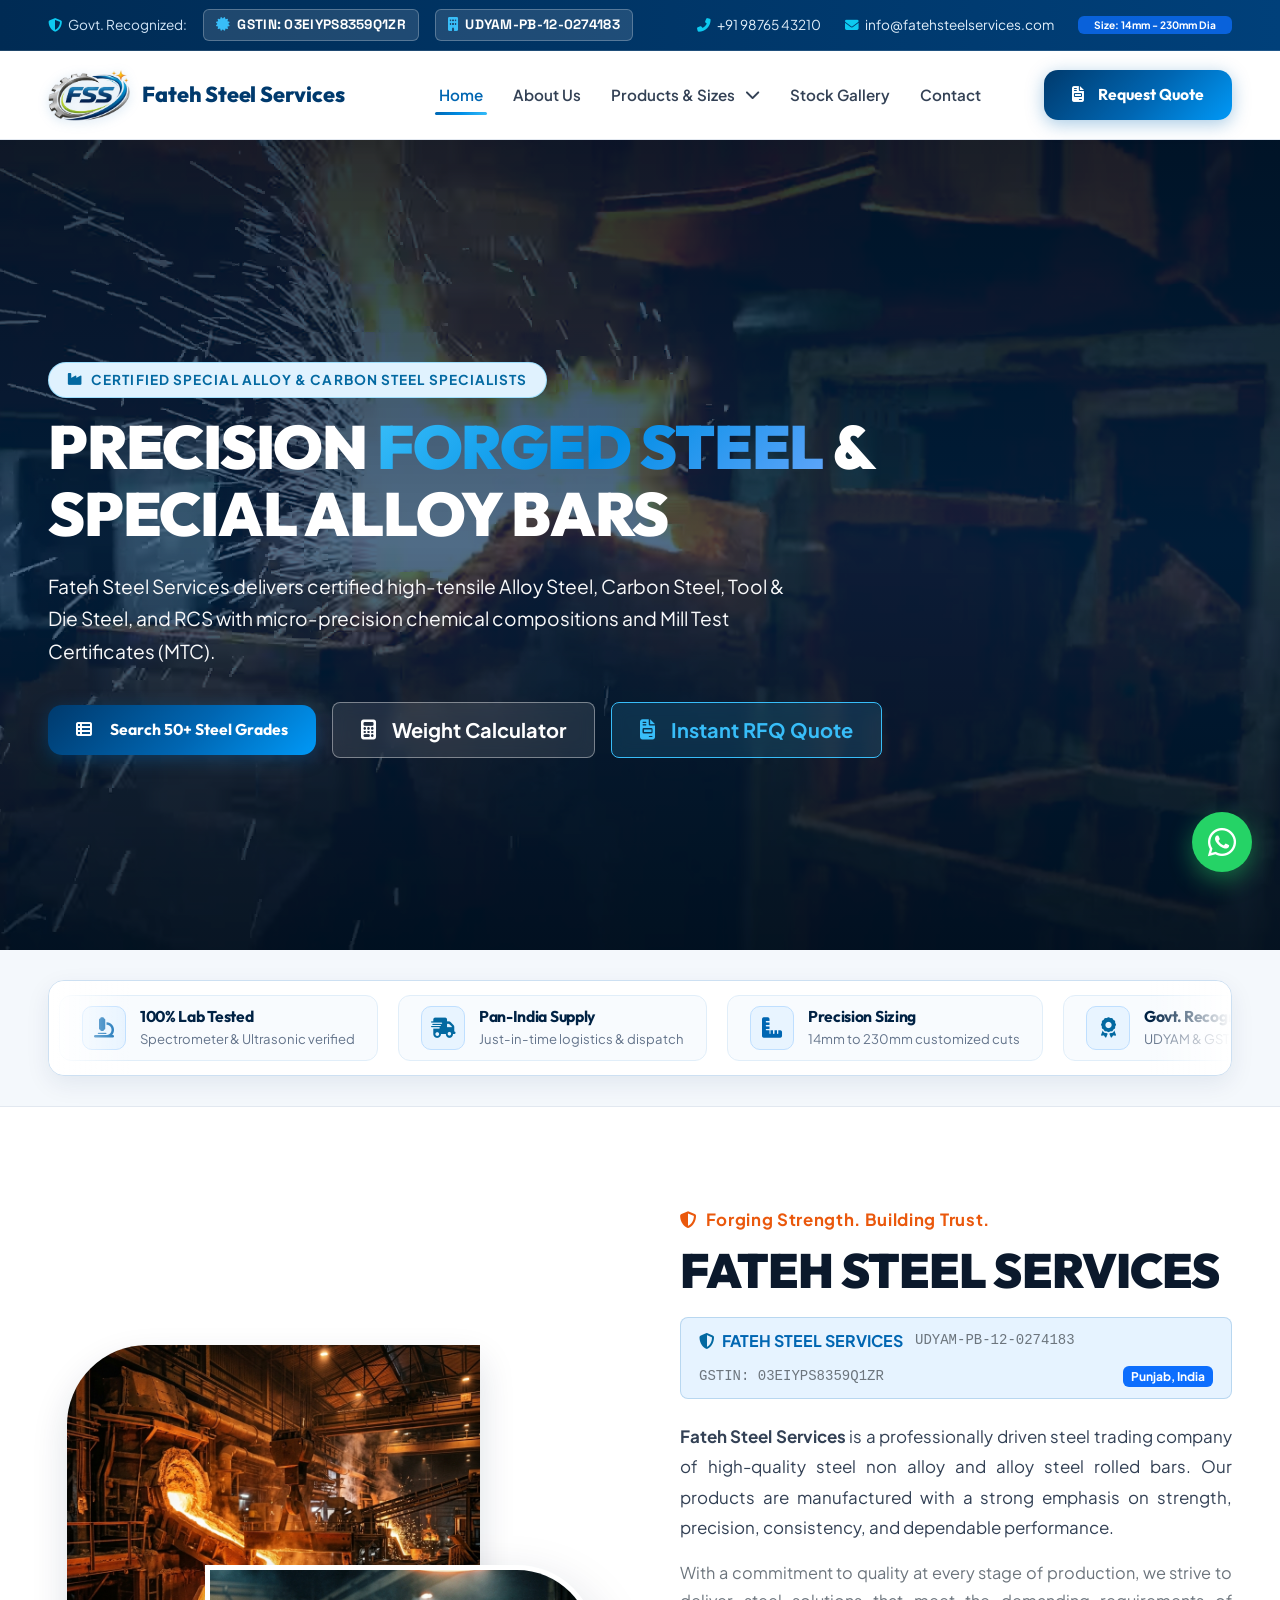
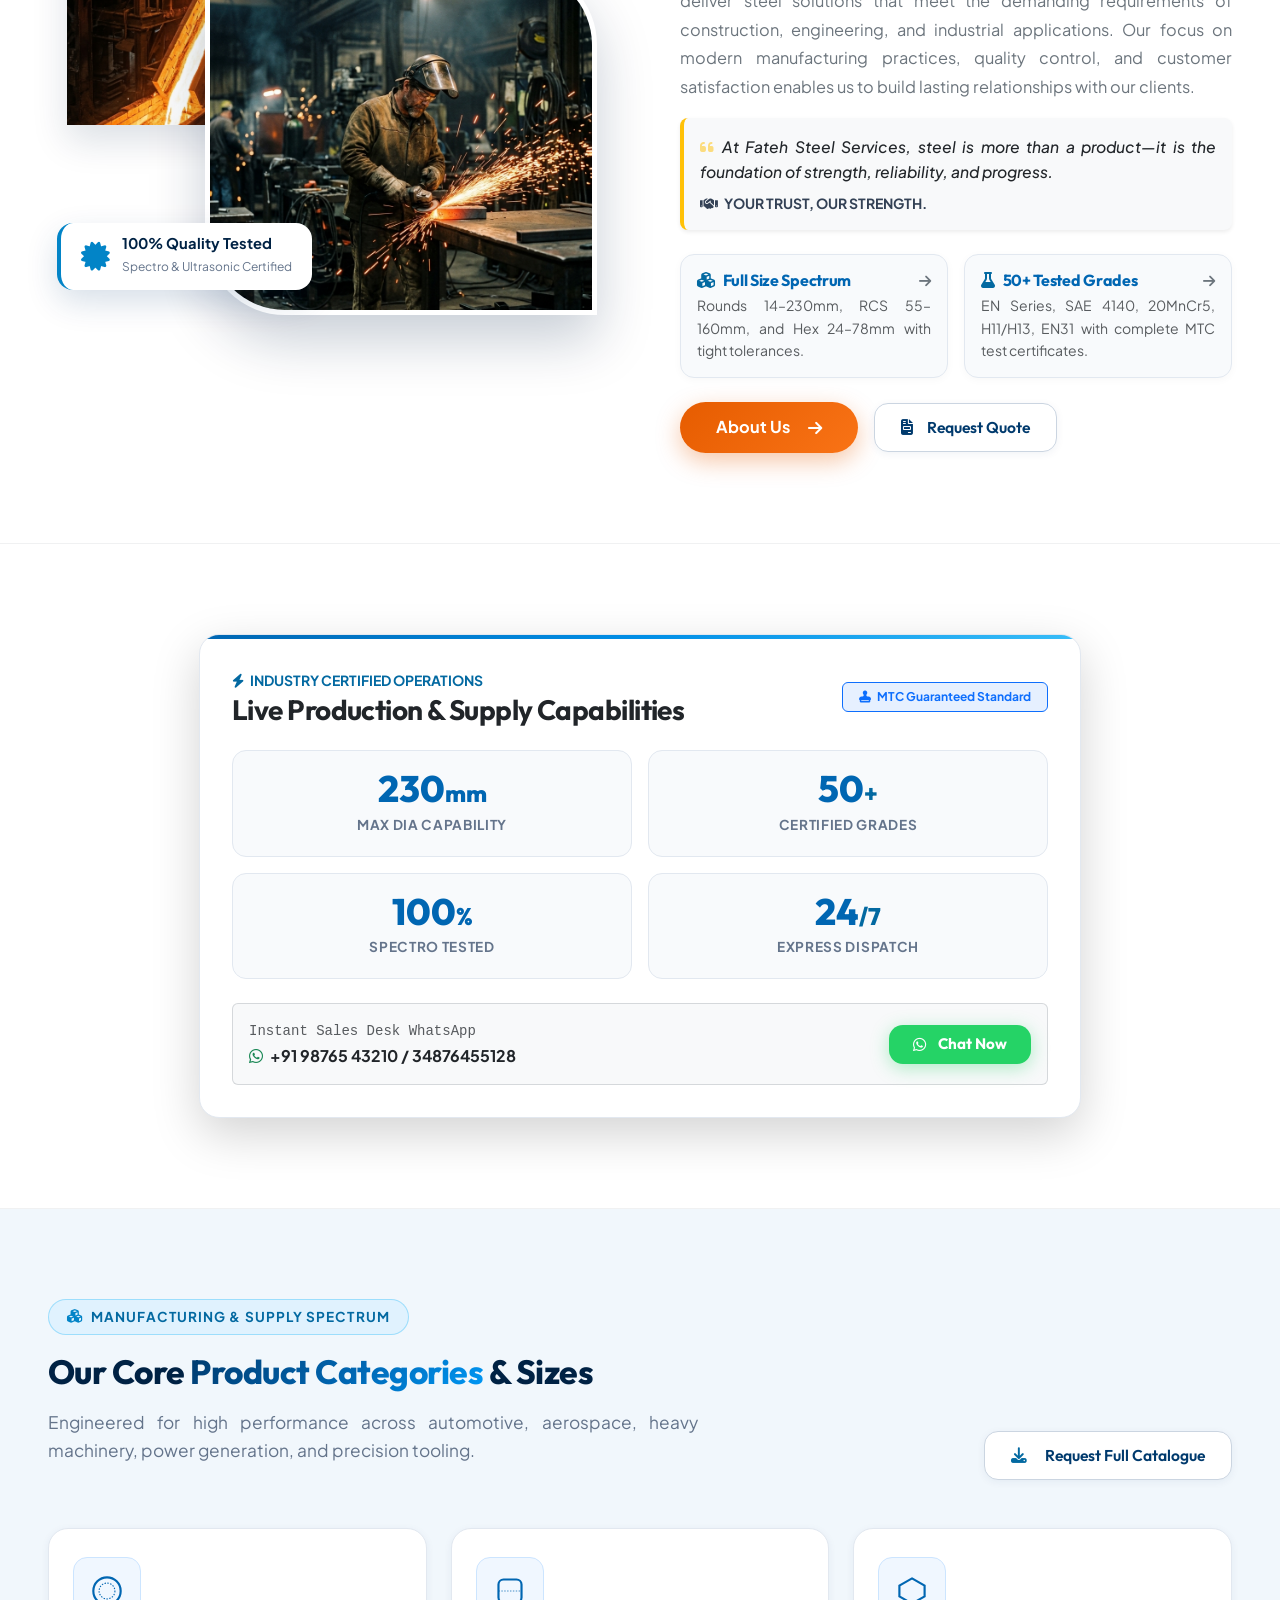
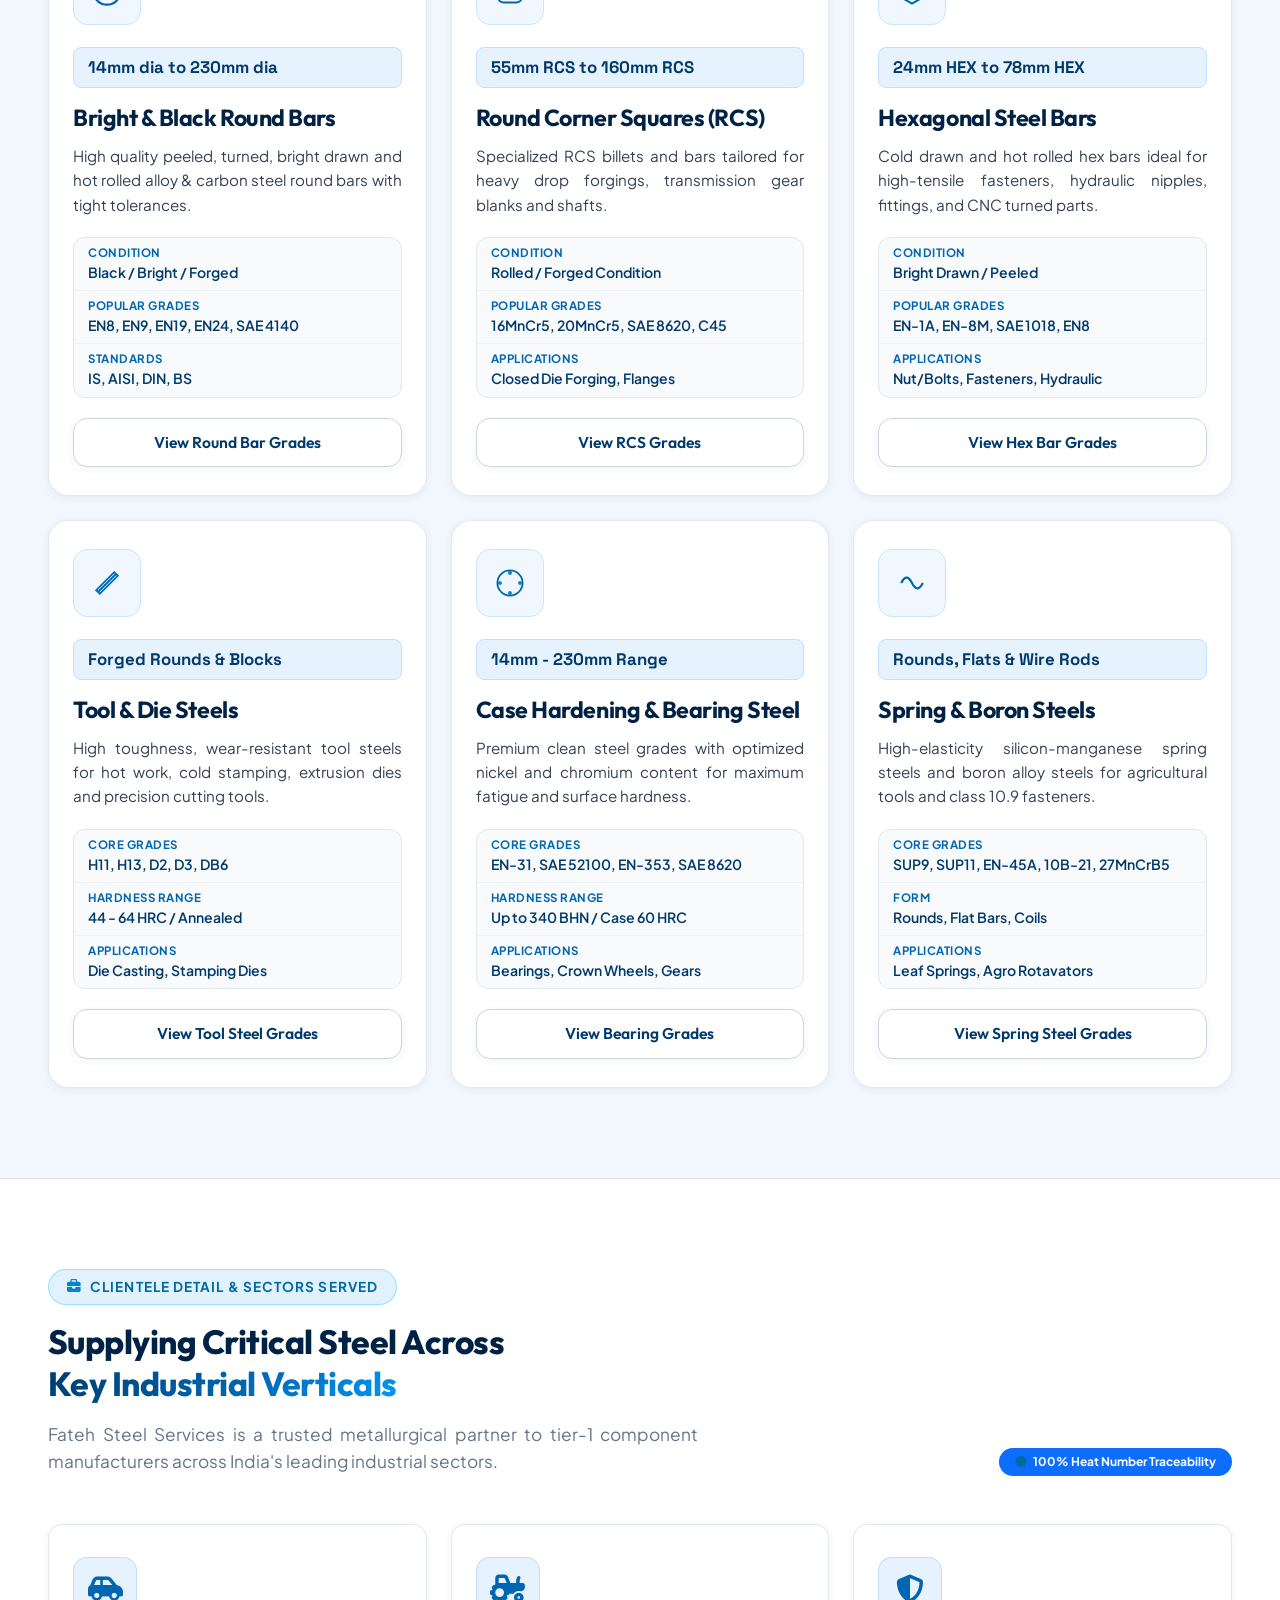
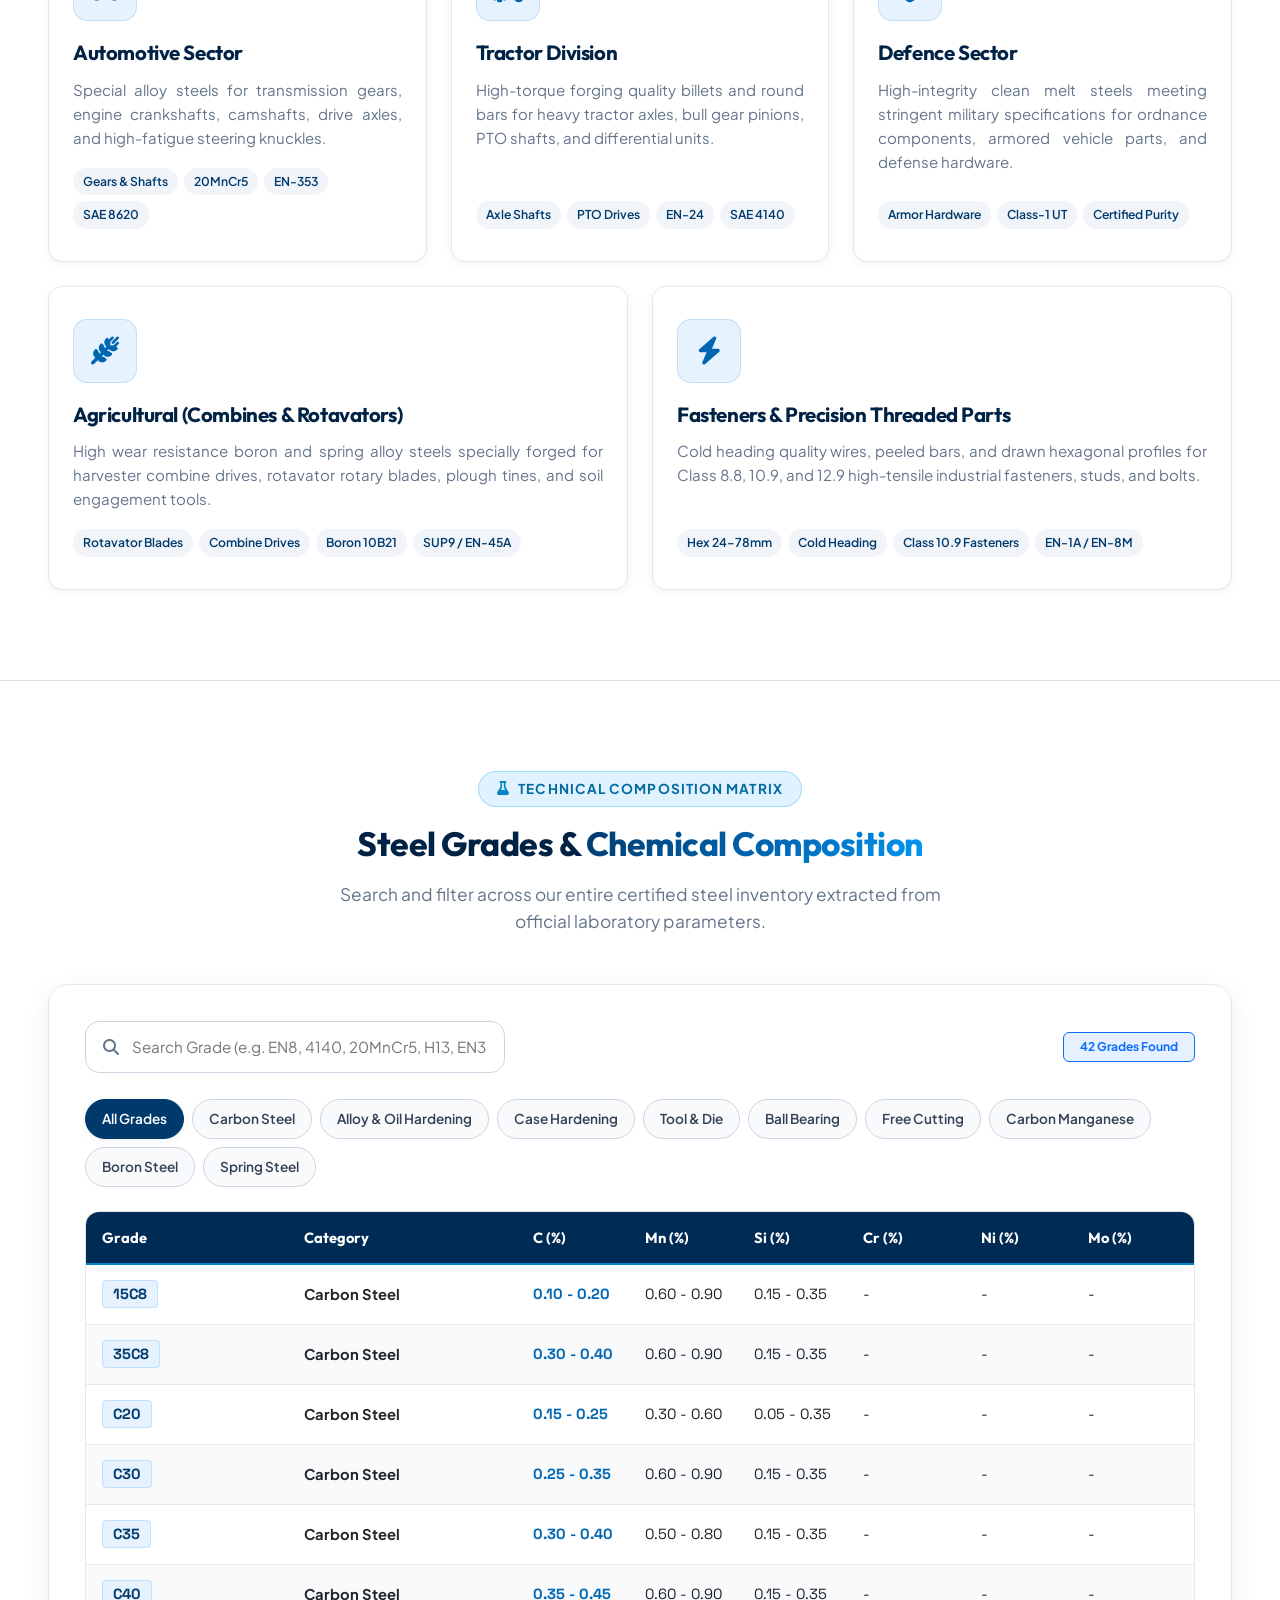
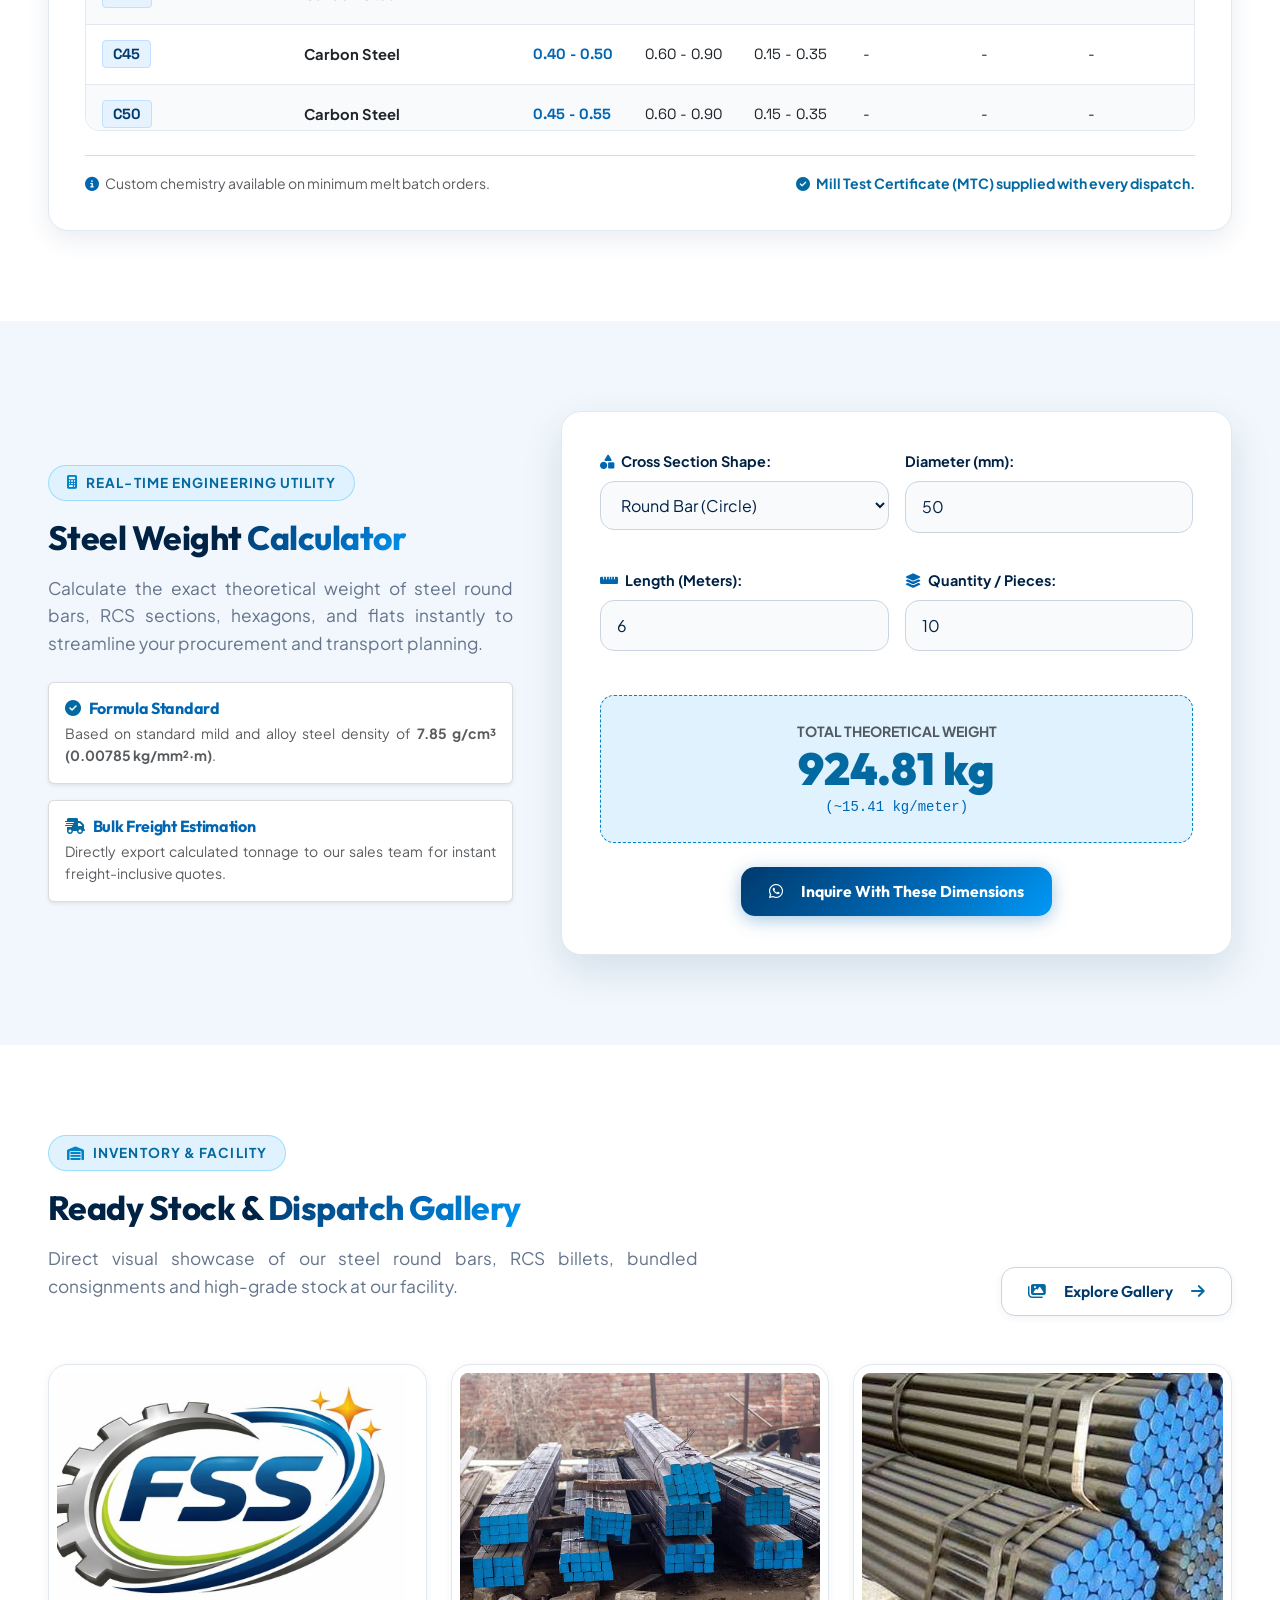
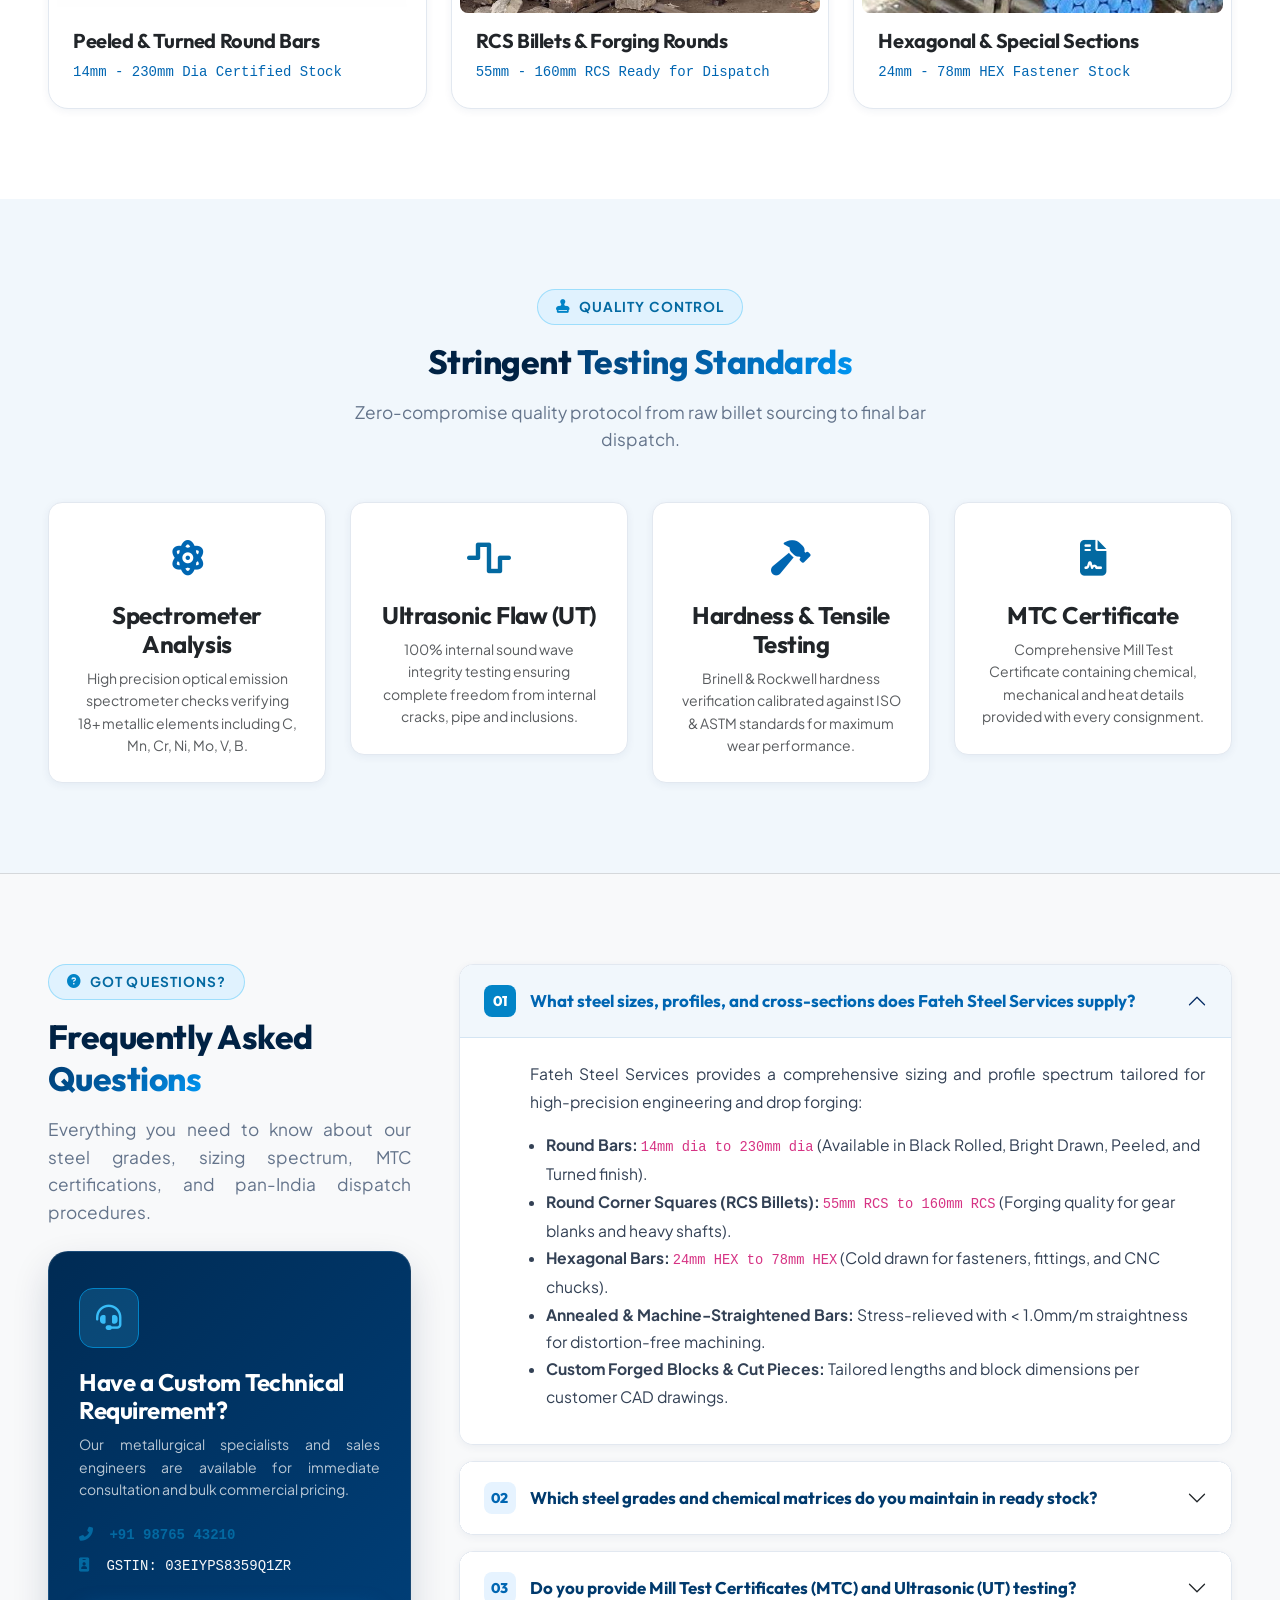
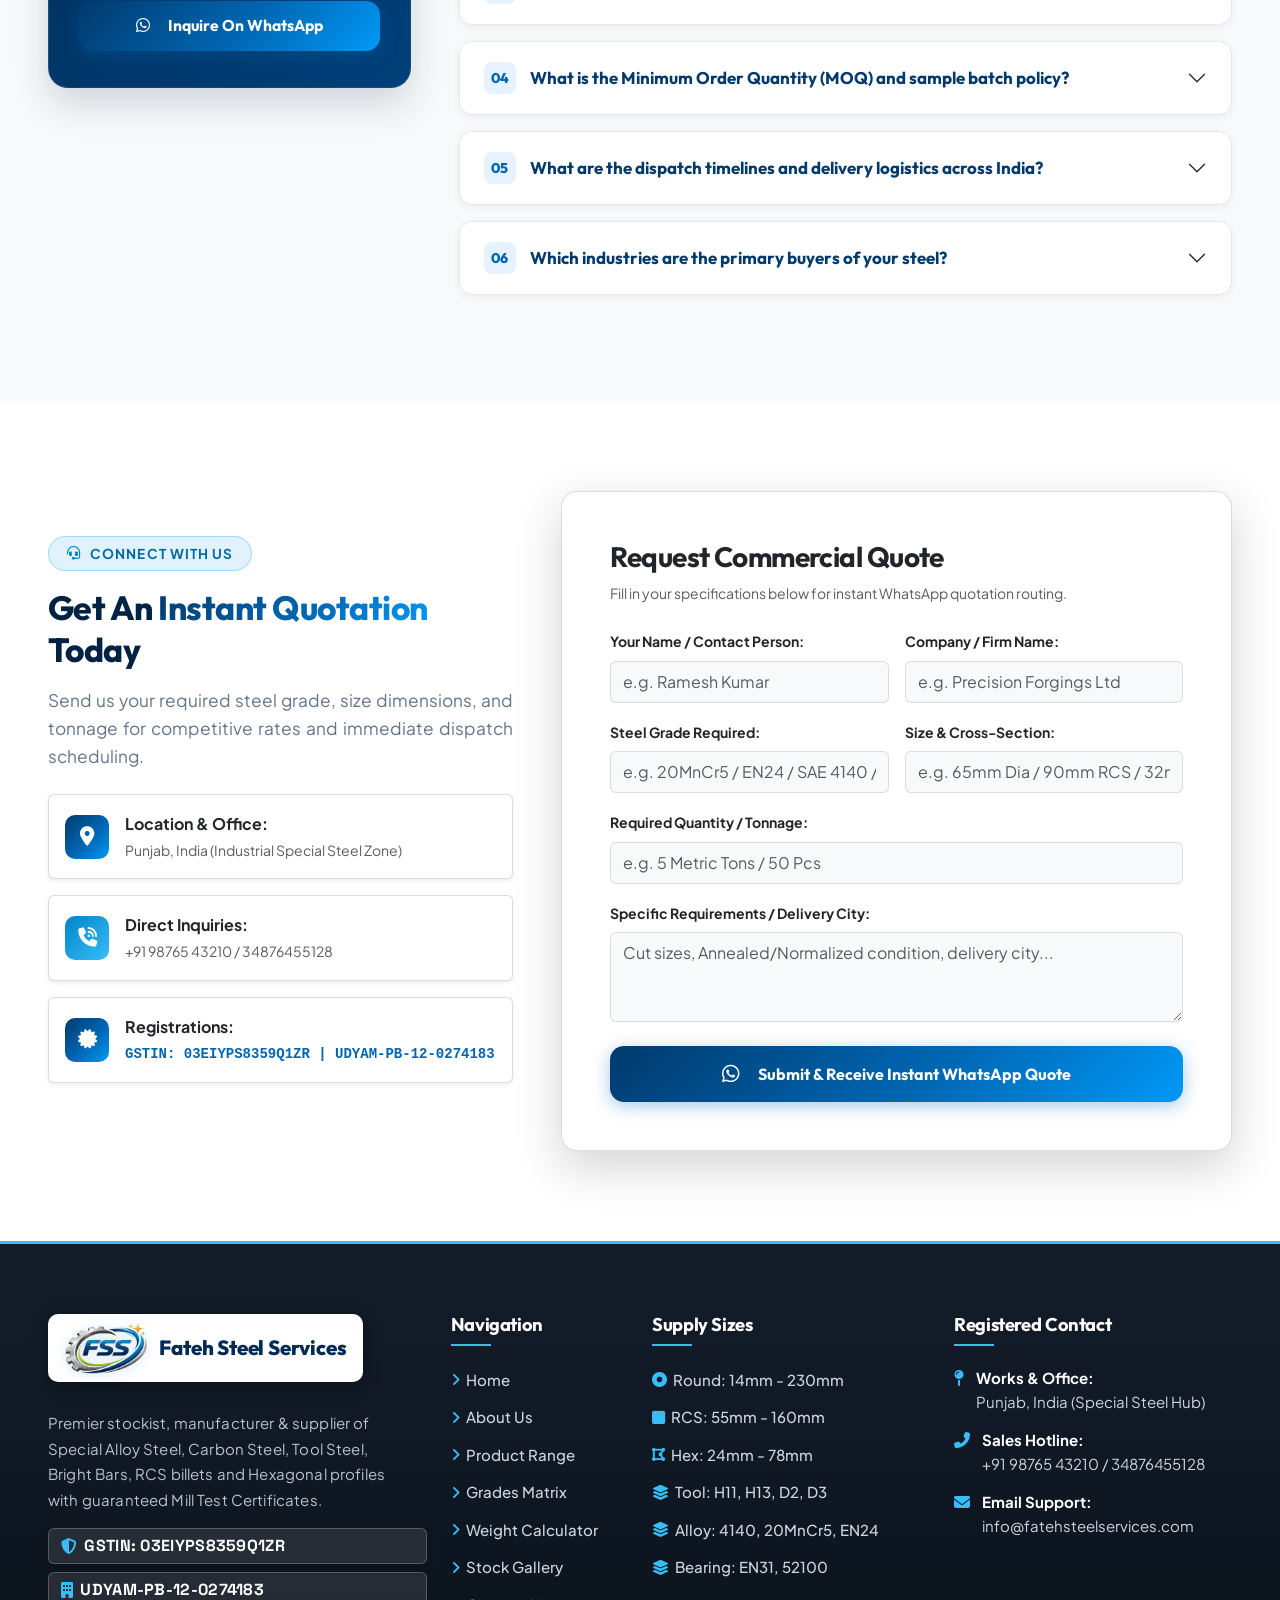
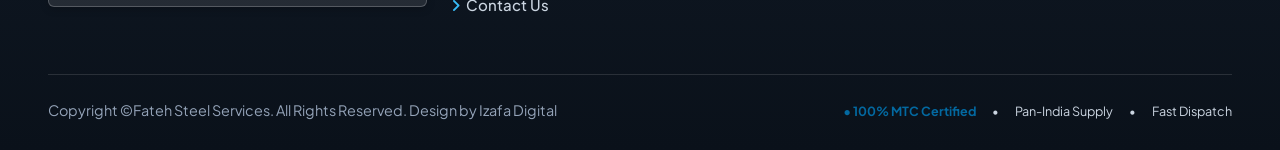
==== index.html @ ff051558 "Update banners with clean titles, lighten forged steel hero text, and convert green accents to sky b" ====
<!DOCTYPE html>
<html lang="en">
<head>
  <meta charset="UTF-8">
  <meta name="viewport" content="width=device-width, initial-scale=1.0">
  <title>FATEH STEEL SERVICES | Special Alloy, Carbon & Tool Steel Manufacturer & Supplier</title>
  <meta name="description" content="Fateh Steel Services - Premier supplier and manufacturer of Special Alloy Steel, Carbon Steel, Tool Steel, Bright Round Bars (14mm-230mm), RCS (55mm-160mm) and Hexagonal Bars (24mm-78mm). GST & Udyam Registered.">
  <meta name="keywords" content="Fateh Steel Services, Steel Round Bars, RCS Bars, Hexagonal Bars, SAE 4140, 20MnCr5, EN8, EN24, EN31, H13, D2, Special Alloy Steel Punjab">

  <!-- Favicon -->
  <link rel="icon" type="image/png" href="images/logo.png">

  <!-- Stylesheets -->
  <link rel="stylesheet" href="css/bootstrap.min.css">
  <link rel="stylesheet" href="css/animate.css">
  <link rel="stylesheet" href="css/magnific-popup.css">
  <link rel="stylesheet" href="css/swiper-bundle.min.css">
  
  <!-- FontAwesome Icons -->
  <link rel="stylesheet" href="https://cdnjs.cloudflare.com/ajax/libs/font-awesome/6.5.1/css/all.min.css">

  <!-- Master Design System -->
  <link rel="stylesheet" href="css/style.css">
</head>
<body>


  <!-- Top Announcement / Credentials Bar (FSS Branded Header) -->
  <div class="top-bar d-none d-md-block">
    <div class="container-fluid px-lg-5">
      <div class="d-flex justify-content-between align-items-center">
        <div class="d-flex align-items-center gap-3">
          <span><i class="fas fa-shield-alt text-info me-1"></i> Govt. Recognized:</span>
          <span class="top-bar-badge"><i class="fas fa-certificate"></i> GSTIN: 03EIYPS8359Q1ZR</span>
          <span class="top-bar-badge"><i class="fas fa-building"></i> UDYAM-PB-12-0274183</span>
        </div>
        <div class="d-flex align-items-center gap-4">
          <a href="tel:+919876543210"><i class="fas fa-phone-alt text-info me-1"></i> +91 98765 43210</a>
          <a href="mailto:info@fatehsteelservices.com"><i class="fas fa-envelope text-info me-1"></i> info@fatehsteelservices.com</a>
          <span class="badge bg-primary bg-opacity-75 text-white fw-bold px-3 py-1">Size: 14mm - 230mm Dia</span>
        </div>
      </div>
    </div>
  </div>

  <!-- Main Navigation Header with Submenu -->
  <header class="main-nav">
    <div class="container-fluid px-lg-5 py-3">
      <div class="d-flex align-items-center justify-content-between">
        
        <!-- Brand Logo with Official FSS Image -->
        <a href="index.html" class="navbar-brand-custom">
          <img src="images/logo.png" alt="Fateh Steel Services Logo" class="brand-logo-img">
          <div class="brand-text d-none d-sm-block">
            <h2 class="brand-title">Fateh Steel Services</h2>
          </div>
        </a>

        <!-- Desktop Navigation Links with Dropdown Sub-menu -->
        <nav class="d-none d-lg-block">
          <ul class="nav-links-custom">
            <li><a href="index.html" class="nav-link-item active">Home</a></li>
            <li><a href="about.html" class="nav-link-item">About Us</a></li>
            
            <!-- Products & Sizes Dropdown Sub-menu -->
            <li class="nav-dropdown">
              <a href="products.html" class="nav-link-item">
                Products & Sizes <i class="fas fa-chevron-down ms-1 fs-7"></i>
              </a>
              <div class="dropdown-menu-custom">
                <a href="products.html" class="dropdown-item-custom">
                  <i class="fas fa-cubes"></i> Core Products & Size Spectrum
                </a>
                <a href="grades.html" class="dropdown-item-custom">
                  <i class="fas fa-flask"></i> Steel Grades & Chemical Matrix
                </a>
                <a href="calculator.html" class="dropdown-item-custom">
                  <i class="fas fa-calculator"></i> Steel Weight Calculator
                </a>
                <a href="quality.html" class="dropdown-item-custom">
                  <i class="fas fa-stamp"></i> Quality & Lab Testing
                </a>
              </div>
            </li>

            <li><a href="gallery.html" class="nav-link-item">Stock Gallery</a></li>
            <li><a href="contact.html" class="nav-link-item">Contact</a></li>
          </ul>
        </nav>

        <!-- Right Header Action -->
        <div class="d-flex align-items-center gap-3">
          <button class="btn btn-molten d-none d-sm-inline-flex" data-bs-toggle="modal" data-bs-target="#rfqModal">
            <i class="fas fa-file-invoice me-1"></i> Request Quote
          </button>
          <button class="btn btn-outline-steel mobile-menu-toggle d-lg-none" type="button" data-bs-toggle="offcanvas" data-bs-target="#mobileMenu" aria-label="Toggle Navigation">
            <i class="fas fa-bars"></i>
          </button>
        </div>

      </div>
    </div>
  </header>

  <!-- Mobile Menu Offcanvas with Collapsible Submenu -->
  <div class="offcanvas offcanvas-end bg-white text-dark" tabindex="-1" id="mobileMenu">
    <div class="offcanvas-header border-bottom border-secondary border-opacity-25 py-3">
      <div class="d-flex align-items-center gap-2">
        <img src="images/logo.png" alt="FSS Logo" style="height: 42px;">
        <div>
          <h5 class="offcanvas-title text-gradient fw-bold mb-0">Fateh Steel Services</h5>
        </div>
      </div>
      <button type="button" class="btn-close" data-bs-dismiss="offcanvas" aria-label="Close"></button>
    </div>
    <div class="offcanvas-body p-3">
      <ul class="mobile-nav-list">
        <li>
          <a href="index.html" class="mobile-nav-link active">
            <i class="fas fa-home text-blue"></i> Home
          </a>
        </li>
        <li>
          <a href="about.html" class="mobile-nav-link">
            <i class="fas fa-info-circle text-blue"></i> About Us
          </a>
        </li>
        
        <!-- Interactive Collapsible Submenu -->
        <li class="mobile-submenu-box">
          <button type="button" class="mobile-submenu-toggle">
            <span class="d-flex align-items-center gap-2">
              <i class="fas fa-layer-group text-blue"></i> Products & Sizes
            </span>
            <i class="fas fa-chevron-down arrow-icon"></i>
          </button>
          <div class="mobile-submenu-items">
            <a href="products.html" class="mobile-sub-item">
              <i class="fas fa-cubes"></i> Core Products & Sizes
            </a>
            <a href="grades.html" class="mobile-sub-item">
              <i class="fas fa-flask"></i> Steel Grades & Chemical Matrix
            </a>
            <a href="calculator.html" class="mobile-sub-item">
              <i class="fas fa-calculator"></i> Steel Weight Calculator
            </a>
            <a href="quality.html" class="mobile-sub-item">
              <i class="fas fa-stamp"></i> Quality & Lab Testing
            </a>
          </div>
        </li>

        <li>
          <a href="gallery.html" class="mobile-nav-link">
            <i class="fas fa-warehouse text-blue"></i> Stock Gallery
          </a>
        </li>
        <li>
          <a href="contact.html" class="mobile-nav-link">
            <i class="fas fa-envelope text-blue"></i> Contact Us
          </a>
        </li>
      </ul>

      <div class="mt-4 pt-3 border-top border-secondary border-opacity-25">
        <p class="small text-muted mb-1 font-monospace">GSTIN: 03EIYPS8359Q1ZR</p>
        <p class="small text-muted mb-3 font-monospace">UDYAM-PB-12-0274183</p>
        <button class="btn btn-molten w-100" data-bs-toggle="modal" data-bs-target="#rfqModal" data-bs-dismiss="offcanvas">
          <i class="fas fa-file-invoice me-2"></i> Request Instant Quote
        </button>
        <div class="d-flex gap-2 mt-2">
          <a href="tel:+919876543210" class="btn btn-sm btn-outline-steel flex-grow-1 text-center">
            <i class="fas fa-phone-alt text-green me-1"></i> Call Us
          </a>
          <a href="https://wa.me/919876543210?text=Hello%20Fateh%20Steel%20Services" target="_blank" class="btn btn-sm btn-whatsapp flex-grow-1 text-center">
            <i class="fab fa-whatsapp me-1"></i> WhatsApp
          </a>
        </div>
      </div>
    </div>
  </div>

  <!-- Hero Section with Background Video Banner -->
  <section id="home" class="hero-section hero-video-section">
    <!-- Background Video Element -->
    <div class="hero-video-wrap">
      <video class="hero-video-bg" autoplay muted loop playsinline poster="images/page-banner-bg.jpg">
        <source src="videos/hero-steel-reel.webm" type="video/webm">
      </video>
      <div class="hero-video-overlay"></div>
    </div>

    <div class="container-fluid px-lg-5 position-relative" style="z-index: 3;">
      <div class="row align-items-center justify-content-start text-start">
        <div class="col-lg-10 col-xl-9 hero-content wow fadeIn" data-wow-duration="1s">
          
          <div class="section-tag mb-3">
            <i class="fas fa-industry text-green"></i> Certified Special Alloy & Carbon Steel Specialists
          </div>
          
          <h1 class="hero-title text-white">
            PRECISION <span class="text-gradient-light">FORGED STEEL</span> & SPECIAL ALLOY BARS
          </h1>
          
          <p class="hero-subtitle text-light ms-0" style="max-width: 760px;">
            Fateh Steel Services delivers certified high-tensile Alloy Steel, Carbon Steel, Tool & Die Steel, and RCS with micro-precision chemical compositions and Mill Test Certificates (MTC).
          </p>

          <div class="d-flex flex-wrap gap-3 justify-content-start align-items-center">
            <a href="grades.html" class="btn btn-molten btn-lg">
              <i class="fas fa-table-list me-2"></i> Search 50+ Steel Grades
            </a>
            <a href="calculator.html" class="btn btn-outline-steel-light btn-lg">
              <i class="fas fa-calculator me-2"></i> Weight Calculator
            </a>
            <button class="btn btn-outline-green btn-lg" data-bs-toggle="modal" data-bs-target="#rfqModal">
              <i class="fas fa-file-invoice me-2"></i> Instant RFQ Quote
            </button>
          </div>

        </div>
      </div>
    </div>
  </section>

  <!-- Capability Banner Ribbon (Infinite Scrolling Ticker) -->
  <section class="capability-ribbon-section">
    <div class="container-fluid px-lg-5">
      <div class="capability-ribbon capability-ribbon-box">
        <div class="ribbon-ticker">
          <div class="ribbon-track">
            
            <!-- Group 1 -->
            <div class="ribbon-group">
              <div class="ribbon-item">
                <div class="ribbon-icon"><i class="fas fa-microscope"></i></div>
                <div class="ribbon-info">
                  <h4>100% Lab Tested</h4>
                  <p>Spectrometer & Ultrasonic verified</p>
                </div>
              </div>
              <div class="ribbon-item">
                <div class="ribbon-icon"><i class="fas fa-truck-fast text-green"></i></div>
                <div class="ribbon-info">
                  <h4>Pan-India Supply</h4>
                  <p>Just-in-time logistics & dispatch</p>
                </div>
              </div>
              <div class="ribbon-item">
                <div class="ribbon-icon"><i class="fas fa-ruler-combined"></i></div>
                <div class="ribbon-info">
                  <h4>Precision Sizing</h4>
                  <p>14mm to 230mm customized cuts</p>
                </div>
              </div>
              <div class="ribbon-item">
                <div class="ribbon-icon"><i class="fas fa-award text-green"></i></div>
                <div class="ribbon-info">
                  <h4>Govt. Recognized</h4>
                  <p>UDYAM & GST Registered entity</p>
                </div>
              </div>
              <div class="ribbon-item">
                <div class="ribbon-icon"><i class="fas fa-certificate text-green"></i></div>
                <div class="ribbon-info">
                  <h4>100% MTC Certified</h4>
                  <p>Chemical & mechanical test compliance</p>
                </div>
              </div>
              <div class="ribbon-item">
                <div class="ribbon-icon"><i class="fas fa-cubes"></i></div>
                <div class="ribbon-info">
                  <h4>50+ Steel Grades</h4>
                  <p>Alloy, Carbon & Tool Steel matrix</p>
                </div>
              </div>
            </div>

            <!-- Group 2 (Exact Duplicate for Seamless Infinite Loop) -->
            <div class="ribbon-group" aria-hidden="true">
              <div class="ribbon-item">
                <div class="ribbon-icon"><i class="fas fa-microscope"></i></div>
                <div class="ribbon-info">
                  <h4>100% Lab Tested</h4>
                  <p>Spectrometer & Ultrasonic verified</p>
                </div>
              </div>
              <div class="ribbon-item">
                <div class="ribbon-icon"><i class="fas fa-truck-fast text-green"></i></div>
                <div class="ribbon-info">
                  <h4>Pan-India Supply</h4>
                  <p>Just-in-time logistics & dispatch</p>
                </div>
              </div>
              <div class="ribbon-item">
                <div class="ribbon-icon"><i class="fas fa-ruler-combined"></i></div>
                <div class="ribbon-info">
                  <h4>Precision Sizing</h4>
                  <p>14mm to 230mm customized cuts</p>
                </div>
              </div>
              <div class="ribbon-item">
                <div class="ribbon-icon"><i class="fas fa-award text-green"></i></div>
                <div class="ribbon-info">
                  <h4>Govt. Recognized</h4>
                  <p>UDYAM & GST Registered entity</p>
                </div>
              </div>
              <div class="ribbon-item">
                <div class="ribbon-icon"><i class="fas fa-certificate text-green"></i></div>
                <div class="ribbon-info">
                  <h4>100% MTC Certified</h4>
                  <p>Chemical & mechanical test compliance</p>
                </div>
              </div>
              <div class="ribbon-item">
                <div class="ribbon-icon"><i class="fas fa-cubes"></i></div>
                <div class="ribbon-info">
                  <h4>50+ Steel Grades</h4>
                  <p>Alloy, Carbon & Tool Steel matrix</p>
                </div>
              </div>
            </div>

          </div>
        </div>
      </div>
    </div>
  </section>

  <!-- About Introduction Section -->
  <section id="about" class="about-intro-section position-relative">
    <div class="container-fluid px-lg-5 position-relative" style="z-index: 2;">
      <div class="row g-5 align-items-center">
        
        <!-- Left Column: Overlapping Asymmetric Images Composition -->
        <div class="col-lg-6">
          <div class="about-images-composition wow fadeInLeft" data-wow-duration="1.2s">
            <!-- Top / Back Image: Molten Steel Flow -->
            <div class="about-img-card-top">
              <img src="images/about-intro-1.jpg" alt="Fateh Steel Molten Steel Foundry" loading="lazy">
            </div>
            
            <!-- Bottom / Front Overlapping Image: Steel Worker & Sparks -->
            <div class="about-img-card-bottom">
              <img src="images/about-intro-2.jpg" alt="Fateh Steel Precision Processing Worker" loading="lazy">
            </div>

            <!-- Floating Verification Pill -->
            <div class="about-floating-pill">
              <i class="fas fa-certificate"></i>
              <div class="about-floating-pill-text">
                <strong>100% Quality Tested</strong>
                <span>Spectro & Ultrasonic Certified</span>
              </div>
            </div>
          </div>
        </div>

        <!-- Right Column: Introduction Text & Credentials -->
        <div class="col-lg-6">
          <div class="ps-lg-3 wow fadeInRight" data-wow-duration="1.2s">
            <span class="about-tagline-orange">
              <i class="fas fa-shield-halved me-2"></i>Forging Strength. Building Trust.
            </span>
            
            <h2 class="about-heading-intro">Fateh Steel Services</h2>

            <!-- Official Credentials Strip -->
            <div class="about-credentials-strip">
              <span class="fw-bold text-blue"><i class="fas fa-shield-alt text-green me-1"></i> FATEH STEEL SERVICES</span>
              <span class="text-secondary small font-monospace">UDYAM-PB-12-0274183</span>
              <span class="text-secondary small font-monospace">GSTIN: 03EIYPS8359Q1ZR</span>
              <span class="badge bg-primary text-white ms-auto">Punjab, India</span>
            </div>

            <!-- Core Authentic Paragraphs -->
            <p class="about-intro-paragraph mb-3">
              <strong>Fateh Steel Services</strong> is a professionally driven steel trading company of high-quality steel non alloy and alloy steel rolled bars. Our products are manufactured with a strong emphasis on strength, precision, consistency, and dependable performance.
            </p>

            <p class="text-secondary mb-3" style="font-size: 1.02rem; line-height: 1.75;">
              With a commitment to quality at every stage of production, we strive to deliver steel solutions that meet the demanding requirements of construction, engineering, and industrial applications. Our focus on modern manufacturing practices, quality control, and customer satisfaction enables us to build lasting relationships with our clients.
            </p>

            <!-- Brand Philosophy & Tagline Callout -->
            <div class="p-3 mb-4 rounded-3 border-start border-4 border-warning bg-light shadow-sm">
              <p class="mb-2 text-dark fst-italic fw-medium" style="font-size: 0.98rem; line-height: 1.6;">
                <i class="fas fa-quote-left text-warning me-2 opacity-50"></i>At Fateh Steel Services, steel is more than a product—it is the foundation of strength, reliability, and progress.
              </p>
              <div class="text-orange fw-bold small text-uppercase tracking-wider">
                <i class="fas fa-handshake me-1"></i> Your Trust, Our Strength.
              </div>
            </div>

            <!-- Key Metric Highlights (Clickable Cards) -->
            <div class="row g-3 mb-4">
              <div class="col-sm-6">
                <a href="products.html" class="feature-link-card d-block p-3 h-100 text-decoration-none" title="Explore Products & Size Spectrum">
                  <div class="d-flex align-items-center justify-content-between mb-1">
                    <h6 class="text-blue mb-0 fw-bold"><i class="fas fa-cubes text-green me-2"></i>Full Size Spectrum</h6>
                    <i class="fas fa-arrow-right text-secondary small feature-link-arrow"></i>
                  </div>
                  <p class="text-muted small mb-0">Rounds 14–230mm, RCS 55–160mm, and Hex 24–78mm with tight tolerances.</p>
                </a>
              </div>
              <div class="col-sm-6">
                <a href="grades.html" class="feature-link-card d-block p-3 h-100 text-decoration-none" title="View Steel Grades & Chemical Matrix">
                  <div class="d-flex align-items-center justify-content-between mb-1">
                    <h6 class="text-blue mb-0 fw-bold"><i class="fas fa-flask text-green me-2"></i>50+ Tested Grades</h6>
                    <i class="fas fa-arrow-right text-secondary small feature-link-arrow"></i>
                  </div>
                  <p class="text-muted small mb-0">EN Series, SAE 4140, 20MnCr5, H11/H13, EN31 with complete MTC test certificates.</p>
                </a>
              </div>
            </div>

            <!-- Actions -->
            <div class="d-flex flex-wrap gap-3 align-items-center">
              <a href="about.html" class="btn btn-intro-orange">
                About Us <i class="fas fa-arrow-right ms-2"></i>
              </a>
              <button class="btn btn-outline-steel" data-bs-toggle="modal" data-bs-target="#rfqModal">
                <i class="fas fa-file-invoice me-1"></i> Request Quote
              </button>
            </div>

          </div>
        </div>

      </div>
    </div>
  </section>

  <!-- Live Production & Supply Capabilities Metrics Dashboard -->
  <section class="section-padding bg-surface border-top border-bottom border-secondary border-opacity-10">
    <div class="container-fluid px-lg-5">
      <div class="row justify-content-center">
        <div class="col-lg-10 col-xl-9 wow fadeInUp" data-wow-duration="1s">
          <div class="hero-visual-card shadow-lg">
            <div class="d-flex flex-wrap align-items-center justify-content-between gap-3 mb-4">
              <div>
                <span class="text-green small text-uppercase fw-bold"><i class="fas fa-bolt me-1"></i> Industry Certified Operations</span>
                <h3 class="text-dark mb-0 fw-bold">Live Production & Supply Capabilities</h3>
              </div>
              <span class="badge bg-primary bg-opacity-10 text-primary border border-primary px-3 py-2 fw-bold">
                <i class="fas fa-stamp me-1"></i> MTC Guaranteed Standard
              </span>
            </div>
            
            <div class="hero-stat-grid">
              <div class="hero-stat-box">
                <div class="hero-stat-num"><span class="counter">230</span><span class="fs-4 text-blue">mm</span></div>
                <div class="hero-stat-label">Max Dia Capability</div>
              </div>
              <div class="hero-stat-box">
                <div class="hero-stat-num"><span class="counter">50</span><span class="fs-4 text-green">+</span></div>
                <div class="hero-stat-label">Certified Grades</div>
              </div>
              <div class="hero-stat-box">
                <div class="hero-stat-num"><span class="counter">100</span><span class="fs-4 text-blue">%</span></div>
                <div class="hero-stat-label">Spectro Tested</div>
              </div>
              <div class="hero-stat-box">
                <div class="hero-stat-num"><span class="counter">24</span><span class="fs-4 text-green">/7</span></div>
                <div class="hero-stat-label">Express Dispatch</div>
              </div>
            </div>

            <div class="p-3 mt-4 rounded bg-light border border-secondary border-opacity-25 d-flex flex-wrap align-items-center justify-content-between gap-3">
              <div>
                <small class="text-muted d-block font-monospace">Instant Sales Desk WhatsApp</small>
                <strong class="text-dark fs-6"><i class="fab fa-whatsapp text-success me-1"></i> +91 98765 43210 / 34876455128</strong>
              </div>
              <a href="https://wa.me/919876543210?text=Hi%20Fateh%20Steel%20Services,%20I%20need%20a%20quotation%20for%20steel%20supplies" target="_blank" class="btn btn-whatsapp px-4 py-2">
                <i class="fab fa-whatsapp me-1"></i> Chat Now
              </a>
            </div>
          </div>
        </div>
      </div>
    </div>
  </section>

  <!-- Core Products & Size Capabilities Section -->
  <section id="products" class="section-padding bg-alt">
    <div class="container-fluid px-lg-5">
      
      <div class="row justify-content-between align-items-end mb-5">
        <div class="col-lg-7">
          <div class="section-tag">
            <i class="fas fa-cubes"></i> Manufacturing & Supply Spectrum
          </div>
          <h2 class="section-title">
            Our Core <span class="text-gradient">Product Categories</span> & Sizes
          </h2>
          <p class="section-desc">
            Engineered for high performance across automotive, aerospace, heavy machinery, power generation, and precision tooling.
          </p>
        </div>
        <div class="col-lg-4 text-lg-end mt-3 mt-lg-0">
          <button class="btn btn-outline-steel" data-bs-toggle="modal" data-bs-target="#rfqModal">
            <i class="fas fa-download me-2 text-green"></i> Request Full Catalogue
          </button>
        </div>
      </div>

      <div class="row g-4">
        
        <!-- Product 1: Round Bars -->
        <div class="col-lg-4 col-md-6 wow fadeInUp" data-wow-delay="0.1s">
          <div class="product-card">
            <div class="product-shape-icon">
              <!-- Round Shape SVG -->
              <svg viewBox="0 0 100 100">
                <circle cx="50" cy="50" r="38" stroke-width="6"/>
                <circle cx="50" cy="50" r="22" stroke-dasharray="4,4" stroke-width="3"/>
              </svg>
            </div>
            <div class="product-size-badge">14mm dia to 230mm dia</div>
            <h3>Bright & Black Round Bars</h3>
            <p>High quality peeled, turned, bright drawn and hot rolled alloy & carbon steel round bars with tight tolerances.</p>
            <ul class="product-spec-list">
              <li><span>Condition</span> <span>Black / Bright / Forged</span></li>
              <li><span>Popular Grades</span> <span>EN8, EN9, EN19, EN24, SAE 4140</span></li>
              <li><span>Standards</span> <span>IS, AISI, DIN, BS</span></li>
            </ul>
            <a href="#grades" class="btn btn-sm btn-outline-steel w-100">View Round Bar Grades</a>
          </div>
        </div>

        <!-- Product 2: Round Corner Squares (RCS) -->
        <div class="col-lg-4 col-md-6 wow fadeInUp" data-wow-delay="0.2s">
          <div class="product-card">
            <div class="product-shape-icon">
              <!-- RCS Shape SVG -->
              <svg viewBox="0 0 100 100">
                <rect x="18" y="18" width="64" height="64" rx="14" ry="14" stroke-width="6"/>
                <line x1="18" y1="50" x2="82" y2="50" stroke-dasharray="4,4" stroke-width="2"/>
              </svg>
            </div>
            <div class="product-size-badge">55mm RCS to 160mm RCS</div>
            <h3>Round Corner Squares (RCS)</h3>
            <p>Specialized RCS billets and bars tailored for heavy drop forgings, transmission gear blanks and shafts.</p>
            <ul class="product-spec-list">
              <li><span>Condition</span> <span>Rolled / Forged Condition</span></li>
              <li><span>Popular Grades</span> <span>16MnCr5, 20MnCr5, SAE 8620, C45</span></li>
              <li><span>Applications</span> <span>Closed Die Forging, Flanges</span></li>
            </ul>
            <a href="#grades" class="btn btn-sm btn-outline-steel w-100">View RCS Grades</a>
          </div>
        </div>

        <!-- Product 3: Hexagonal Bars -->
        <div class="col-lg-4 col-md-6 wow fadeInUp" data-wow-delay="0.3s">
          <div class="product-card">
            <div class="product-shape-icon">
              <!-- Hexagon Shape SVG -->
              <svg viewBox="0 0 100 100">
                <polygon points="50,15 85,35 85,65 50,85 15,65 15,35" stroke-width="6"/>
              </svg>
            </div>
            <div class="product-size-badge">24mm HEX to 78mm HEX</div>
            <h3>Hexagonal Steel Bars</h3>
            <p>Cold drawn and hot rolled hex bars ideal for high-tensile fasteners, hydraulic nipples, fittings, and CNC turned parts.</p>
            <ul class="product-spec-list">
              <li><span>Condition</span> <span>Bright Drawn / Peeled</span></li>
              <li><span>Popular Grades</span> <span>EN-1A, EN-8M, SAE 1018, EN8</span></li>
              <li><span>Applications</span> <span>Nut/Bolts, Fasteners, Hydraulic</span></li>
            </ul>
            <a href="#grades" class="btn btn-sm btn-outline-steel w-100">View Hex Bar Grades</a>
          </div>
        </div>

        <!-- Product 4: Tool & Die Steels -->
        <div class="col-lg-4 col-md-6 wow fadeInUp" data-wow-delay="0.4s">
          <div class="product-card">
            <div class="product-shape-icon">
              <!-- Tool Steel Icon -->
              <svg viewBox="0 0 100 100">
                <path d="M25 75 L75 25 M70 20 L80 30 L30 80 L20 70 Z" stroke-width="5"/>
              </svg>
            </div>
            <div class="product-size-badge">Forged Rounds & Blocks</div>
            <h3>Tool & Die Steels</h3>
            <p>High toughness, wear-resistant tool steels for hot work, cold stamping, extrusion dies and precision cutting tools.</p>
            <ul class="product-spec-list">
              <li><span>Core Grades</span> <span>H11, H13, D2, D3, DB6</span></li>
              <li><span>Hardness Range</span> <span>44 - 64 HRC / Annealed</span></li>
              <li><span>Applications</span> <span>Die Casting, Stamping Dies</span></li>
            </ul>
            <a href="#grades" class="btn btn-sm btn-outline-steel w-100">View Tool Steel Grades</a>
          </div>
        </div>

        <!-- Product 5: Case Hardening & Bearing Steels -->
        <div class="col-lg-4 col-md-6 wow fadeInUp" data-wow-delay="0.5s">
          <div class="product-card">
            <div class="product-shape-icon">
              <!-- Bearing Icon -->
              <svg viewBox="0 0 100 100">
                <circle cx="50" cy="50" r="35" stroke-width="5"/>
                <circle cx="50" cy="18" stroke-width="4"/>
                <circle cx="50" cy="22" r="5" fill="var(--fss-green)"/>
                <circle cx="50" cy="78" r="5" fill="var(--fss-green)"/>
                <circle cx="22" cy="50" r="5" fill="var(--fss-green)"/>
                <circle cx="78" cy="50" r="5" fill="var(--fss-green)"/>
              </svg>
            </div>
            <div class="product-size-badge">14mm - 230mm Range</div>
            <h3>Case Hardening & Bearing Steel</h3>
            <p>Premium clean steel grades with optimized nickel and chromium content for maximum fatigue and surface hardness.</p>
            <ul class="product-spec-list">
              <li><span>Core Grades</span> <span>EN-31, SAE 52100, EN-353, SAE 8620</span></li>
              <li><span>Hardness Range</span> <span>Up to 340 BHN / Case 60 HRC</span></li>
              <li><span>Applications</span> <span>Bearings, Crown Wheels, Gears</span></li>
            </ul>
            <a href="#grades" class="btn btn-sm btn-outline-steel w-100">View Bearing Grades</a>
          </div>
        </div>

        <!-- Product 6: Spring & Boron Steels -->
        <div class="col-lg-4 col-md-6 wow fadeInUp" data-wow-delay="0.6s">
          <div class="product-card">
            <div class="product-shape-icon">
              <!-- Spring Wave Icon -->
              <svg viewBox="0 0 100 100">
                <path d="M20 50 Q 35 20, 50 50 T 80 50" stroke-width="6"/>
              </svg>
            </div>
            <div class="product-size-badge">Rounds, Flats & Wire Rods</div>
            <h3>Spring & Boron Steels</h3>
            <p>High-elasticity silicon-manganese spring steels and boron alloy steels for agricultural tools and class 10.9 fasteners.</p>
            <ul class="product-spec-list">
              <li><span>Core Grades</span> <span>SUP9, SUP11, EN-45A, 10B-21, 27MnCrB5</span></li>
              <li><span>Form</span> <span>Rounds, Flat Bars, Coils</span></li>
              <li><span>Applications</span> <span>Leaf Springs, Agro Rotavators</span></li>
            </ul>
            <a href="#grades" class="btn btn-sm btn-outline-steel w-100">View Spring Steel Grades</a>
          </div>
        </div>

      </div>

    </div>
  </section>

  <!-- Clientele Detail & Key Industry Verticals Section -->
  <section id="industries" class="section-padding bg-surface border-top border-bottom border-secondary border-opacity-25">
    <div class="container-fluid px-lg-5">
      
      <div class="row justify-content-between align-items-end mb-5">
        <div class="col-lg-7">
          <div class="section-tag">
            <i class="fas fa-briefcase"></i> Clientele Detail & Sectors Served
          </div>
          <h2 class="section-title">
            Supplying Critical Steel Across <span class="text-gradient">Key Industrial Verticals</span>
          </h2>
          <p class="section-desc mb-0">
            Fateh Steel Services is a trusted metallurgical partner to tier-1 component manufacturers across India's leading industrial sectors.
          </p>
        </div>
        <div class="col-lg-5 text-lg-end mt-3 mt-lg-0">
          <span class="badge bg-primary text-white p-2 px-3 fw-bold rounded-pill">
            <i class="fas fa-certificate text-green me-1"></i> 100% Heat Number Traceability
          </span>
        </div>
      </div>

      <!-- 5 Core Sectors Grid -->
      <div class="row g-4">
        
        <!-- Sector 1: Automotive -->
        <div class="col-lg-4 col-md-6 wow fadeInUp" data-wow-delay="0.1s">
          <div class="industry-card">
            <div class="industry-icon-box">
              <i class="fas fa-car-side"></i>
            </div>
            <h4>Automotive Sector</h4>
            <p>Special alloy steels for transmission gears, engine crankshafts, camshafts, drive axles, and high-fatigue steering knuckles.</p>
            <div class="industry-tags">
              <span>Gears & Shafts</span>
              <span>20MnCr5</span>
              <span>EN-353</span>
              <span>SAE 8620</span>
            </div>
          </div>
        </div>

        <!-- Sector 2: Tractor Division -->
        <div class="col-lg-4 col-md-6 wow fadeInUp" data-wow-delay="0.2s">
          <div class="industry-card">
            <div class="industry-icon-box">
              <i class="fas fa-tractor"></i>
            </div>
            <h4>Tractor Division</h4>
            <p>High-torque forging quality billets and round bars for heavy tractor axles, bull gear pinions, PTO shafts, and differential units.</p>
            <div class="industry-tags">
              <span>Axle Shafts</span>
              <span>PTO Drives</span>
              <span>EN-24</span>
              <span>SAE 4140</span>
            </div>
          </div>
        </div>

        <!-- Sector 3: Defence Sector -->
        <div class="col-lg-4 col-md-6 wow fadeInUp" data-wow-delay="0.3s">
          <div class="industry-card">
            <div class="industry-icon-box">
              <i class="fas fa-shield-halved"></i>
            </div>
            <h4>Defence Sector</h4>
            <p>High-integrity clean melt steels meeting stringent military specifications for ordnance components, armored vehicle parts, and defense hardware.</p>
            <div class="industry-tags">
              <span>Armor Hardware</span>
              <span>Class-1 UT</span>
              <span>Certified Purity</span>
            </div>
          </div>
        </div>

        <!-- Sector 4: Agricultural Combines & Rotavators -->
        <div class="col-lg-6 col-md-6 wow fadeInUp" data-wow-delay="0.4s">
          <div class="industry-card">
            <div class="industry-icon-box">
              <i class="fas fa-wheat-awn"></i>
            </div>
            <h4>Agricultural (Combines & Rotavators)</h4>
            <p>High wear resistance boron and spring alloy steels specially forged for harvester combine drives, rotavator rotary blades, plough tines, and soil engagement tools.</p>
            <div class="industry-tags">
              <span>Rotavator Blades</span>
              <span>Combine Drives</span>
              <span>Boron 10B21</span>
              <span>SUP9 / EN-45A</span>
            </div>
          </div>
        </div>

        <!-- Sector 5: Fasteners -->
        <div class="col-lg-6 col-md-12 wow fadeInUp" data-wow-delay="0.5s">
          <div class="industry-card">
            <div class="industry-icon-box">
              <i class="fas fa-bolt"></i>
            </div>
            <h4>Fasteners & Precision Threaded Parts</h4>
            <p>Cold heading quality wires, peeled bars, and drawn hexagonal profiles for Class 8.8, 10.9, and 12.9 high-tensile industrial fasteners, studs, and bolts.</p>
            <div class="industry-tags">
              <span>Hex 24–78mm</span>
              <span>Cold Heading</span>
              <span>Class 10.9 Fasteners</span>
              <span>EN-1A / EN-8M</span>
            </div>
          </div>
        </div>

      </div>

    </div>
  </section>

  <!-- Steel Grade & Chemical Composition Matrix -->
  <section id="grades" class="section-padding bg-surface">
    <div class="container-fluid px-lg-5">
      
      <div class="text-center max-w-700 mx-auto mb-5 wow fadeInDown">
        <div class="section-tag mx-auto">
          <i class="fas fa-flask"></i> Technical Composition Matrix
        </div>
        <h2 class="section-title">
          Steel Grades & <span class="text-gradient">Chemical Composition</span>
        </h2>
        <p class="section-desc mx-auto">
          Search and filter across our entire certified steel inventory extracted from official laboratory parameters.
        </p>
      </div>

      <div class="grade-matrix-wrapper wow fadeInUp" data-wow-duration="1s">
        
        <!-- Controls: Search & Category Tabs -->
        <div class="grade-controls">
          <div class="grade-search-box">
            <i class="fas fa-search"></i>
            <input type="text" id="grade-search" placeholder="Search Grade (e.g. EN8, 4140, 20MnCr5, H13, EN31)...">
          </div>
          
          <div class="d-flex align-items-center gap-3">
            <span class="badge bg-primary bg-opacity-10 text-primary border border-primary px-3 py-2" id="grade-count-badge">50+ Grades Available</span>
          </div>
        </div>

        <div class="grade-category-tabs mb-4">
          <button class="cat-tab-btn active" data-category="All">All Grades</button>
          <button class="cat-tab-btn" data-category="Carbon Steel">Carbon Steel</button>
          <button class="cat-tab-btn" data-category="Oil Hardening & Alloy Steel">Alloy & Oil Hardening</button>
          <button class="cat-tab-btn" data-category="Case Hardening Steel">Case Hardening</button>
          <button class="cat-tab-btn" data-category="Tool & Die Steel">Tool & Die</button>
          <button class="cat-tab-btn" data-category="Ball Bearing Steel">Ball Bearing</button>
          <button class="cat-tab-btn" data-category="Free Cutting Steel">Free Cutting</button>
          <button class="cat-tab-btn" data-category="Carbon Manganese Steel">Carbon Manganese</button>
          <button class="cat-tab-btn" data-category="Boron Steel">Boron Steel</button>
          <button class="cat-tab-btn" data-category="Spring Steel">Spring Steel</button>
        </div>

        <!-- Dynamic Responsive Table -->
        <div class="grade-table-responsive">
          <table class="grade-table">
            <thead>
              <tr>
                <th>Grade</th>
                <th>Category</th>
                <th>C (%)</th>
                <th>Mn (%)</th>
                <th>Si (%)</th>
                <th>Cr (%)</th>
                <th>Ni (%)</th>
                <th>Mo (%)</th>
                <th>Hardness (BHN)</th>
                <th class="text-end">Action</th>
              </tr>
            </thead>
            <tbody id="grade-table-body">
              <!-- Dynamically populated via steel-data.js & main.js -->
            </tbody>
          </table>
        </div>

        <div class="d-flex flex-wrap justify-content-between align-items-center mt-4 pt-3 border-top border-secondary border-opacity-25 small text-muted">
          <span><i class="fas fa-info-circle text-blue me-1"></i> Custom chemistry available on minimum melt batch orders.</span>
          <span class="text-green fw-bold"><i class="fas fa-check-circle me-1"></i> Mill Test Certificate (MTC) supplied with every dispatch.</span>
        </div>

      </div>

    </div>
  </section>

  <!-- Interactive Steel Weight Calculator Section -->
  <section id="calculator" class="section-padding bg-alt">
    <div class="container-fluid px-lg-5">
      <div class="row align-items-center g-5">
        
        <div class="col-lg-5 wow fadeInLeft">
          <div class="section-tag">
            <i class="fas fa-calculator"></i> Real-time Engineering Utility
          </div>
          <h2 class="section-title">
            Steel Weight <span class="text-gradient">Calculator</span>
          </h2>
          <p class="section-desc mb-4">
            Calculate the exact theoretical weight of steel round bars, RCS sections, hexagons, and flats instantly to streamline your procurement and transport planning.
          </p>

          <div class="p-3 rounded bg-white border border-secondary border-opacity-25 mb-3 shadow-sm">
            <h6 class="text-blue mb-1"><i class="fas fa-check-circle text-green me-2"></i>Formula Standard</h6>
            <p class="text-muted small mb-0">Based on standard mild and alloy steel density of <strong>7.85 g/cm³ (0.00785 kg/mm²·m)</strong>.</p>
          </div>

          <div class="p-3 rounded bg-white border border-secondary border-opacity-25 shadow-sm">
            <h6 class="text-blue mb-1"><i class="fas fa-truck-fast text-green me-2"></i>Bulk Freight Estimation</h6>
            <p class="text-muted small mb-0">Directly export calculated tonnage to our sales team for instant freight-inclusive quotes.</p>
          </div>
        </div>

        <div class="col-lg-7 wow fadeInRight">
          <div class="calc-card">
            
            <div class="row g-3">
              <!-- Shape Selector -->
              <div class="col-md-6 calc-input-group">
                <label for="calc-shape"><i class="fas fa-shapes text-blue me-1"></i> Cross Section Shape:</label>
                <select id="calc-shape">
                  <option value="round" selected>Round Bar (Circle)</option>
                  <option value="rcs">Round Corner Square (RCS)</option>
                  <option value="hex">Hexagonal Bar (HEX)</option>
                  <option value="flat">Flat Bar (Rectangle)</option>
                </select>
              </div>

              <!-- Primary Dimension -->
              <div class="col-md-6 calc-input-group">
                <label id="dim1-label" for="calc-dim1">Diameter (mm):</label>
                <input type="number" id="calc-dim1" value="50" min="1" step="0.5">
              </div>

              <!-- Secondary Dimension (For Flats) -->
              <div class="col-md-6 calc-input-group" id="calc-dim2-group" style="display: none;">
                <label for="calc-dim2">Thickness (mm):</label>
                <input type="number" id="calc-dim2" value="20" min="1" step="0.5">
              </div>

              <!-- Length -->
              <div class="col-md-6 calc-input-group">
                <label for="calc-length"><i class="fas fa-ruler-horizontal text-blue me-1"></i> Length (Meters):</label>
                <input type="number" id="calc-length" value="6" min="0.1" step="0.5">
              </div>

              <!-- Quantity -->
              <div class="col-md-6 calc-input-group">
                <label for="calc-qty"><i class="fas fa-layer-group text-blue me-1"></i> Quantity / Pieces:</label>
                <input type="number" id="calc-qty" value="10" min="1">
              </div>
            </div>

            <!-- Result Box -->
            <div class="calc-result-box">
              <span class="text-muted small text-uppercase fw-bold d-block mb-1">Total Theoretical Weight</span>
              <div class="calc-result-num" id="calc-result-weight">0.00 kg</div>
              <div class="text-blue small font-monospace" id="calc-unit-weight"></div>
            </div>

            <div class="text-center mt-4">
              <button class="btn btn-molten" data-bs-toggle="modal" data-bs-target="#rfqModal">
                <i class="fab fa-whatsapp me-2"></i> Inquire With These Dimensions
              </button>
            </div>

          </div>
        </div>

      </div>
    </div>
  </section>

  <!-- Real Stock & Warehouse Gallery (Magnific Lightbox) -->
  <section id="gallery" class="section-padding bg-surface">
    <div class="container-fluid px-lg-5">
      
      <div class="row justify-content-between align-items-end mb-5">
        <div class="col-lg-7">
          <div class="section-tag">
            <i class="fas fa-warehouse"></i> Inventory & Facility
          </div>
          <h2 class="section-title">
            Ready Stock & <span class="text-gradient">Dispatch Gallery</span>
          </h2>
          <p class="section-desc">
            Direct visual showcase of our steel round bars, RCS billets, bundled consignments and high-grade stock at our facility.
          </p>
        </div>
        <div class="col-lg-4 text-lg-end mt-3 mt-lg-0">
          <a href="gallery.html" class="btn btn-outline-steel">
            <i class="fas fa-images text-green me-2"></i> Explore Gallery <i class="fas fa-arrow-right ms-2 fs-7 text-green"></i>
          </a>
        </div>
      </div>

      <div class="row g-4 popup-gallery">
        
        <div class="col-lg-4 col-md-6 wow fadeInUp" data-wow-delay="0.1s">
          <div class="product-card p-2 text-center">
            <a href="images/client/steel-stock-3.jpg" class="popup-link" title="Special Alloy Round Bars Stock - Fateh Steel Services">
              <div class="overflow-hidden rounded-3 position-relative" style="height: 240px;">
                <img src="images/client/steel-stock-3.jpg" alt="Steel Round Bars" class="w-100 h-100 object-fit-cover transition-all" style="transition: transform 0.5s ease;">
                <div class="position-absolute top-0 start-0 w-100 h-100 d-flex align-items-center justify-content-center bg-dark bg-opacity-50 opacity-0 hover-opacity-100 transition-all">
                  <i class="fas fa-expand-arrows-alt text-white fs-3"></i>
                </div>
              </div>
            </a>
            <div class="p-3 text-start">
              <h5 class="text-dark mb-1">Peeled & Turned Round Bars</h5>
              <span class="text-blue small font-monospace">14mm - 230mm Dia Certified Stock</span>
            </div>
          </div>
        </div>

        <div class="col-lg-4 col-md-6 wow fadeInUp" data-wow-delay="0.2s">
          <div class="product-card p-2 text-center">
            <a href="images/client/steel-stock-2.jpg" class="popup-link" title="Bundled Round & RCS Consignments">
              <div class="overflow-hidden rounded-3 position-relative" style="height: 240px;">
                <img src="images/client/steel-stock-2.jpg" alt="Bundled Steel" class="w-100 h-100 object-fit-cover transition-all" style="transition: transform 0.5s ease;">
                <div class="position-absolute top-0 start-0 w-100 h-100 d-flex align-items-center justify-content-center bg-dark bg-opacity-50 opacity-0 hover-opacity-100 transition-all">
                  <i class="fas fa-expand-arrows-alt text-white fs-3"></i>
                </div>
              </div>
            </a>
            <div class="p-3 text-start">
              <h5 class="text-dark mb-1">RCS Billets & Forging Rounds</h5>
              <span class="text-blue small font-monospace">55mm - 160mm RCS Ready for Dispatch</span>
            </div>
          </div>
        </div>

        <div class="col-lg-4 col-md-6 wow fadeInUp" data-wow-delay="0.3s">
          <div class="product-card p-2 text-center">
            <a href="images/client/steel-stock-4.jpg" class="popup-link" title="Cold Drawn Hexagonal & Bright Steel">
              <div class="overflow-hidden rounded-3 position-relative" style="height: 240px;">
                <img src="images/client/steel-stock-4.jpg" alt="Hexagonal Steel" class="w-100 h-100 object-fit-cover transition-all" style="transition: transform 0.5s ease;">
                <div class="position-absolute top-0 start-0 w-100 h-100 d-flex align-items-center justify-content-center bg-dark bg-opacity-50 opacity-0 hover-opacity-100 transition-all">
                  <i class="fas fa-expand-arrows-alt text-white fs-3"></i>
                </div>
              </div>
            </a>
            <div class="p-3 text-start">
              <h5 class="text-dark mb-1">Hexagonal & Special Sections</h5>
              <span class="text-blue small font-monospace">24mm - 78mm HEX Fastener Stock</span>
            </div>
          </div>
        </div>

      </div>

    </div>
  </section>

  <!-- Quality Testing & Lab Assurance Section -->
  <section id="quality" class="section-padding bg-alt">
    <div class="container-fluid px-lg-5">
      
      <div class="text-center max-w-700 mx-auto mb-5 wow fadeInDown">
        <div class="section-tag mx-auto">
          <i class="fas fa-stamp"></i> Quality Control
        </div>
        <h2 class="section-title">
          Stringent <span class="text-gradient">Testing Standards</span>
        </h2>
        <p class="section-desc mx-auto">
          Zero-compromise quality protocol from raw billet sourcing to final bar dispatch.
        </p>
      </div>

      <div class="row g-4">
        <div class="col-lg-3 col-md-6 wow fadeInUp" data-wow-delay="0.1s">
          <div class="quality-card text-center">
            <div class="quality-icon"><i class="fas fa-atom"></i></div>
            <h4 class="text-dark mb-2">Spectrometer Analysis</h4>
            <p class="text-muted small mb-0">High precision optical emission spectrometer checks verifying 18+ metallic elements including C, Mn, Cr, Ni, Mo, V, B.</p>
          </div>
        </div>
        <div class="col-lg-3 col-md-6 wow fadeInUp" data-wow-delay="0.2s">
          <div class="quality-card text-center">
            <div class="quality-icon"><i class="fas fa-wave-square text-green"></i></div>
            <h4 class="text-dark mb-2">Ultrasonic Flaw (UT)</h4>
            <p class="text-muted small mb-0">100% internal sound wave integrity testing ensuring complete freedom from internal cracks, pipe and inclusions.</p>
          </div>
        </div>
        <div class="col-lg-3 col-md-6 wow fadeInUp" data-wow-delay="0.3s">
          <div class="quality-card text-center">
            <div class="quality-icon"><i class="fas fa-hammer"></i></div>
            <h4 class="text-dark mb-2">Hardness & Tensile Testing</h4>
            <p class="text-muted small mb-0">Brinell & Rockwell hardness verification calibrated against ISO & ASTM standards for maximum wear performance.</p>
          </div>
        </div>
        <div class="col-lg-3 col-md-6 wow fadeInUp" data-wow-delay="0.4s">
          <div class="quality-card text-center">
            <div class="quality-icon"><i class="fas fa-file-contract text-green"></i></div>
            <h4 class="text-dark mb-2">MTC Certificate</h4>
            <p class="text-muted small mb-0">Comprehensive Mill Test Certificate containing chemical, mechanical and heat details provided with every consignment.</p>
          </div>
        </div>
      </div>

    </div>
  </section>

  <!-- Frequently Asked Questions (FAQ) Section -->
  <section id="faq" class="section-padding bg-light border-top border-secondary border-opacity-25">
    <div class="container-fluid px-lg-5">
      
      <div class="row g-5 align-items-start">
        
        <!-- Left Side: Section Intro & Quick Help Box -->
        <div class="col-lg-4 wow fadeInLeft" data-wow-delay="0.1s">
          <div class="section-tag">
            <i class="fas fa-question-circle"></i> Got Questions?
          </div>
          <h2 class="section-title">
            Frequently Asked <span class="text-gradient">Questions</span>
          </h2>
          <p class="section-desc mb-4">
            Everything you need to know about our steel grades, sizing spectrum, MTC certifications, and pan-India dispatch procedures.
          </p>

          <div class="faq-help-box">
            <div class="help-icon">
              <i class="fas fa-headset"></i>
            </div>
            <h4 class="text-white fw-bold mb-2">Have a Custom Technical Requirement?</h4>
            <p class="text-light small opacity-75 mb-4">
              Our metallurgical specialists and sales engineers are available for immediate consultation and bulk commercial pricing.
            </p>
            <div class="d-flex flex-column gap-2 mb-4">
              <span class="small font-monospace text-green fw-bold"><i class="fas fa-phone-alt me-2"></i> +91 98765 43210</span>
              <span class="small font-monospace text-light opacity-90"><i class="fas fa-id-badge me-2 text-green"></i> GSTIN: 03EIYPS8359Q1ZR</span>
            </div>
            <a href="#contact" class="btn btn-molten w-100">
              <i class="fab fa-whatsapp me-2"></i> Inquire On WhatsApp
            </a>
          </div>
        </div>

        <!-- Right Side: Accordion -->
        <div class="col-lg-8 wow fadeInRight" data-wow-delay="0.2s">
          <div class="accordion faq-accordion" id="homeFaqAccordion">
            
            <!-- FAQ 1 -->
            <div class="accordion-item">
              <h2 class="accordion-header" id="faqHeading1">
                <button class="accordion-button" type="button" data-bs-toggle="collapse" data-bs-target="#faqCollapse1" aria-expanded="true" aria-controls="faqCollapse1">
                  <span class="faq-num-badge">01</span>
                  What steel sizes, profiles, and cross-sections does Fateh Steel Services supply?
                </button>
              </h2>
              <div id="faqCollapse1" class="accordion-collapse collapse show" aria-labelledby="faqHeading1" data-bs-parent="#homeFaqAccordion">
                <div class="accordion-body">
                  <p>Fateh Steel Services provides a comprehensive sizing and profile spectrum tailored for high-precision engineering and drop forging:</p>
                  <ul class="mb-2 ps-3">
                    <li><strong>Round Bars:</strong> <code>14mm dia to 230mm dia</code> (Available in Black Rolled, Bright Drawn, Peeled, and Turned finish).</li>
                    <li><strong>Round Corner Squares (RCS Billets):</strong> <code>55mm RCS to 160mm RCS</code> (Forging quality for gear blanks and heavy shafts).</li>
                    <li><strong>Hexagonal Bars:</strong> <code>24mm HEX to 78mm HEX</code> (Cold drawn for fasteners, fittings, and CNC chucks).</li>
                    <li><strong>Annealed & Machine-Straightened Bars:</strong> Stress-relieved with &lt; 1.0mm/m straightness for distortion-free machining.</li>
                    <li><strong>Custom Forged Blocks & Cut Pieces:</strong> Tailored lengths and block dimensions per customer CAD drawings.</li>
                  </ul>
                </div>
              </div>
            </div>

            <!-- FAQ 2 -->
            <div class="accordion-item">
              <h2 class="accordion-header" id="faqHeading2">
                <button class="accordion-button collapsed" type="button" data-bs-toggle="collapse" data-bs-target="#faqCollapse2" aria-expanded="false" aria-controls="faqCollapse2">
                  <span class="faq-num-badge">02</span>
                  Which steel grades and chemical matrices do you maintain in ready stock?
                </button>
              </h2>
              <div id="faqCollapse2" class="accordion-collapse collapse" aria-labelledby="faqHeading2" data-bs-parent="#homeFaqAccordion">
                <div class="accordion-body">
                  <p>We stock over 50+ certified grades across all major industrial categories:</p>
                  <ul class="mb-2 ps-3">
                    <li><strong>Carbon & Case-Hardening:</strong> EN8, EN8D, EN9, C45, 16MnCr5, 20MnCr5, SAE 8620, EN-353.</li>
                    <li><strong>Alloy Engineering Steels:</strong> EN-19 (SAE 4140 / 42CrMo4), EN-24 (SAE 4340), 40Cr4, 31CrV3.</li>
                    <li><strong>Ball Bearing Steel:</strong> EN-31, SAE 52100 (high carbon chromium clean melt).</li>
                    <li><strong>Tool & Die Steels:</strong> H11, H13 (hot work), D2, D3 (cold work tool steels), DB6.</li>
                    <li><strong>Spring & Boron Steels:</strong> SUP9, SUP11, EN-45A, 10B21, 27MnCrB5.</li>
                  </ul>
                  <p class="small text-muted mb-0"><i class="fas fa-info-circle text-green me-1"></i> Check our complete interactive <a href="grades.html" class="text-blue fw-bold">Grades Matrix</a> for exact C, Mn, Si, Cr, Ni, and Mo compositions.</p>
                </div>
              </div>
            </div>

            <!-- FAQ 3 -->
            <div class="accordion-item">
              <h2 class="accordion-header" id="faqHeading3">
                <button class="accordion-button collapsed" type="button" data-bs-toggle="collapse" data-bs-target="#faqCollapse3" aria-expanded="false" aria-controls="faqCollapse3">
                  <span class="faq-num-badge">03</span>
                  Do you provide Mill Test Certificates (MTC) and Ultrasonic (UT) testing?
                </button>
              </h2>
              <div id="faqCollapse3" class="accordion-collapse collapse" aria-labelledby="faqHeading3" data-bs-parent="#homeFaqAccordion">
                <div class="accordion-body">
                  <p><strong>Yes, 100% guaranteed.</strong> Every single heat and consignment dispatched from Fateh Steel Services is accompanied by an authentic Mill Test Certificate (MTC). Our quality testing includes:</p>
                  <ul class="mb-0 ps-3">
                    <li>Optical Emission Spectrometer 18-element chemical composition verification.</li>
                    <li>Ultrasonic (UT) testing complying with Class-1 / Class-2 flaw detection standards.</li>
                    <li>Hardness testing (Brinell BHN / Rockwell HRC) and mechanical tensile/yield reports.</li>
                    <li>100% Heat Number physical stamping and batch traceability.</li>
                  </ul>
                </div>
              </div>
            </div>

            <!-- FAQ 4 -->
            <div class="accordion-item">
              <h2 class="accordion-header" id="faqHeading4">
                <button class="accordion-button collapsed" type="button" data-bs-toggle="collapse" data-bs-target="#faqCollapse4" aria-expanded="false" aria-controls="faqCollapse4">
                  <span class="faq-num-badge">04</span>
                  What is the Minimum Order Quantity (MOQ) and sample batch policy?
                </button>
              </h2>
              <div id="faqCollapse4" class="accordion-collapse collapse" aria-labelledby="faqHeading4" data-bs-parent="#homeFaqAccordion">
                <div class="accordion-body">
                  <p>We accommodate both prototyping needs and high-volume industrial production lines:</p>
                  <p class="mb-2"><strong>Sample / Trial Batches:</strong> We supply single bundle test quantities (500 kg to 1 Ton) for component PPAP trials, tool proofing, and metallurgical lab approval.</p>
                  <p class="mb-0"><strong>Commercial Supply:</strong> Standard truckloads (10 MT to 35 MT) and regular monthly supply contracts with locked pricing and scheduled dispatches.</p>
                </div>
              </div>
            </div>

            <!-- FAQ 5 -->
            <div class="accordion-item">
              <h2 class="accordion-header" id="faqHeading5">
                <button class="accordion-button collapsed" type="button" data-bs-toggle="collapse" data-bs-target="#faqCollapse5" aria-expanded="false" aria-controls="faqCollapse5">
                  <span class="faq-num-badge">05</span>
                  What are the dispatch timelines and delivery logistics across India?
                </button>
              </h2>
              <div id="faqCollapse5" class="accordion-collapse collapse" aria-labelledby="faqHeading5" data-bs-parent="#homeFaqAccordion">
                <div class="accordion-body">
                  <p>With our prime location in Punjab's special steel and forging corridor, we provide swift pan-India dispatch:</p>
                  <ul class="mb-0 ps-3">
                    <li><strong>Ready Inventory Stock:</strong> Dispatched within <strong>24 to 48 hours</strong> of order confirmation.</li>
                    <li><strong>Custom Heat Treatment / Cutting:</strong> Dispatched within <strong>3 to 5 business days</strong>.</li>
                    <li><strong>Coverage:</strong> Regular shipments across Punjab, Haryana, Delhi NCR, Rajasthan, Maharashtra (Pune/Mumbai), Gujarat (Ahmedabad/Rajkot), and South India manufacturing hubs.</li>
                  </ul>
                </div>
              </div>
            </div>

            <!-- FAQ 6 -->
            <div class="accordion-item">
              <h2 class="accordion-header" id="faqHeading6">
                <button class="accordion-button collapsed" type="button" data-bs-toggle="collapse" data-bs-target="#faqCollapse6" aria-expanded="false" aria-controls="faqCollapse6">
                  <span class="faq-num-badge">06</span>
                  Which industries are the primary buyers of your steel?
                </button>
              </h2>
              <div id="faqCollapse6" class="accordion-collapse collapse" aria-labelledby="faqHeading6" data-bs-parent="#homeFaqAccordion">
                <div class="accordion-body">
                  <p>We are long-term tier-1 and tier-2 vendor partners to key sectors including:</p>
                  <div class="d-flex flex-wrap gap-2 pt-1">
                    <span class="badge bg-light text-dark border p-2"><i class="fas fa-car-side text-blue me-1"></i> Automotive (Gears & Shafts)</span>
                    <span class="badge bg-light text-dark border p-2"><i class="fas fa-tractor text-blue me-1"></i> Tractor Division (Axles & PTO)</span>
                    <span class="badge bg-light text-dark border p-2"><i class="fas fa-shield-halved text-blue me-1"></i> Defence Ordnance</span>
                    <span class="badge bg-light text-dark border p-2"><i class="fas fa-wheat-awn text-blue me-1"></i> Agricultural Machinery</span>
                    <span class="badge bg-light text-dark border p-2"><i class="fas fa-bolt text-blue me-1"></i> Class 10.9 Fasteners</span>
                  </div>
                </div>
              </div>
            </div>

          </div>
        </div>

      </div>

    </div>
  </section>

  <!-- Request for Quote (RFQ) & Contact Section -->
  <section id="contact" class="section-padding bg-surface">
    <div class="container-fluid px-lg-5">
      <div class="row g-5 align-items-center">
        
        <div class="col-lg-5 wow fadeInLeft">
          <div class="section-tag">
            <i class="fas fa-headset"></i> Connect With Us
          </div>
          <h2 class="section-title">
            Get An <span class="text-gradient">Instant Quotation</span> Today
          </h2>
          <p class="section-desc mb-4">
            Send us your required steel grade, size dimensions, and tonnage for competitive rates and immediate dispatch scheduling.
          </p>

          <div class="d-flex flex-column gap-3 mb-4">
            <div class="d-flex align-items-center gap-3 p-3 rounded bg-white border border-secondary border-opacity-25 shadow-sm">
              <div class="brand-icon" style="width: 44px; height: 44px; font-size: 1.2rem; background: var(--fss-blue-gradient); color: #fff; border-radius: 10px; display: flex; align-items: center; justify-content: center;">
                <i class="fas fa-map-marker-alt"></i>
              </div>
              <div>
                <strong class="text-dark d-block">Location & Office:</strong>
                <span class="text-muted small">Punjab, India (Industrial Special Steel Zone)</span>
              </div>
            </div>

            <div class="d-flex align-items-center gap-3 p-3 rounded bg-white border border-secondary border-opacity-25 shadow-sm">
              <div class="brand-icon" style="width: 44px; height: 44px; font-size: 1.2rem; background: var(--fss-green-gradient); color: #fff; border-radius: 10px; display: flex; align-items: center; justify-content: center;">
                <i class="fas fa-phone-volume"></i>
              </div>
              <div>
                <strong class="text-dark d-block">Direct Inquiries:</strong>
                <span class="text-muted small">+91 98765 43210 / 34876455128</span>
              </div>
            </div>

            <div class="d-flex align-items-center gap-3 p-3 rounded bg-white border border-secondary border-opacity-25 shadow-sm">
              <div class="brand-icon" style="width: 44px; height: 44px; font-size: 1.2rem; background: var(--fss-blue-gradient); color: #fff; border-radius: 10px; display: flex; align-items: center; justify-content: center;">
                <i class="fas fa-certificate"></i>
              </div>
              <div>
                <strong class="text-dark d-block">Registrations:</strong>
                <span class="text-blue small font-monospace fw-bold">GSTIN: 03EIYPS8359Q1ZR | UDYAM-PB-12-0274183</span>
              </div>
            </div>
          </div>

        </div>

        <div class="col-lg-7 wow fadeInRight">
          <div class="p-4 p-md-5 rounded-4 bg-white border border-secondary border-opacity-25 shadow-lg">
            <h3 class="text-dark mb-2">Request Commercial Quote</h3>
            <p class="text-muted small mb-4">Fill in your specifications below for instant WhatsApp quotation routing.</p>
            
            <form id="rfq-lead-form">
              <div class="row g-3">
                <div class="col-md-6">
                  <label class="form-label text-dark small fw-bold">Your Name / Contact Person:</label>
                  <input type="text" id="rfq-name" class="form-control bg-light border-secondary border-opacity-25 text-dark py-2" placeholder="e.g. Ramesh Kumar" required>
                </div>
                <div class="col-md-6">
                  <label class="form-label text-dark small fw-bold">Company / Firm Name:</label>
                  <input type="text" id="rfq-company" class="form-control bg-light border-secondary border-opacity-25 text-dark py-2" placeholder="e.g. Precision Forgings Ltd" required>
                </div>
                <div class="col-md-6">
                  <label class="form-label text-dark small fw-bold">Steel Grade Required:</label>
                  <input type="text" id="rfq-grade" class="form-control bg-light border-secondary border-opacity-25 text-dark py-2" placeholder="e.g. 20MnCr5 / EN24 / SAE 4140 / EN8" required>
                </div>
                <div class="col-md-6">
                  <label class="form-label text-dark small fw-bold">Size & Cross-Section:</label>
                  <input type="text" id="rfq-size" class="form-control bg-light border-secondary border-opacity-25 text-dark py-2" placeholder="e.g. 65mm Dia / 90mm RCS / 32mm Hex" required>
                </div>
                <div class="col-md-12">
                  <label class="form-label text-dark small fw-bold">Required Quantity / Tonnage:</label>
                  <input type="text" id="rfq-quantity" class="form-control bg-light border-secondary border-opacity-25 text-dark py-2" placeholder="e.g. 5 Metric Tons / 50 Pcs">
                </div>
                <div class="col-md-12">
                  <label class="form-label text-dark small fw-bold">Specific Requirements / Delivery City:</label>
                  <textarea id="rfq-note" rows="3" class="form-control bg-light border-secondary border-opacity-25 text-dark py-2" placeholder="Cut sizes, Annealed/Normalized condition, delivery city..."></textarea>
                </div>
                <div class="col-12 mt-4">
                  <button type="submit" class="btn btn-molten w-100 py-3 fs-6">
                    <i class="fab fa-whatsapp me-2 fs-5"></i> Submit & Receive Instant WhatsApp Quote
                  </button>
                </div>
              </div>
            </form>

          </div>
        </div>

      </div>
    </div>
  </section>

  <!-- Super Clean, High-Contrast Footer -->
  <footer class="main-footer">
    <div class="container-fluid px-lg-5">
      <div class="row g-4">
        
        <!-- Col 1: Brand & Credentials -->
        <div class="col-lg-4 col-md-6">
          <div class="navbar-brand-custom mb-3">
            <img src="images/logo.png" alt="Fateh Steel Services Logo" class="brand-logo-img" style="height: 52px;">
            <div class="brand-text">
              <h2 class="text-white mb-0">Fateh Steel Services</h2>
            </div>
          </div>
          <p class="text-light small pe-lg-4 mb-3" style="line-height: 1.7; opacity: 0.9;">
            Premier stockist, manufacturer & supplier of Special Alloy Steel, Carbon Steel, Tool Steel, Bright Bars, RCS billets and Hexagonal profiles with guaranteed Mill Test Certificates.
          </p>
          <div class="d-flex flex-column gap-2 mt-2">
            <span class="top-bar-badge d-inline-flex w-auto"><i class="fas fa-shield-alt"></i> GSTIN: 03EIYPS8359Q1ZR</span>
            <span class="top-bar-badge d-inline-flex w-auto"><i class="fas fa-building"></i> UDYAM-PB-12-0274183</span>
          </div>
        </div>

        <!-- Col 2: Quick Links -->
        <div class="col-lg-2 col-md-6 col-6 footer-col">
          <h4>Navigation</h4>
          <ul class="footer-links">
            <li><a href="index.html"><i class="fas fa-angle-right text-green"></i> Home</a></li>
            <li><a href="about.html"><i class="fas fa-angle-right text-green"></i> About Us</a></li>
            <li><a href="products.html"><i class="fas fa-angle-right text-green"></i> Product Range</a></li>
            <li><a href="grades.html"><i class="fas fa-angle-right text-green"></i> Grades Matrix</a></li>
            <li><a href="calculator.html"><i class="fas fa-angle-right text-green"></i> Weight Calculator</a></li>
            <li><a href="gallery.html"><i class="fas fa-angle-right text-green"></i> Stock Gallery</a></li>
            <li><a href="contact.html"><i class="fas fa-angle-right text-green"></i> Contact Us</a></li>
          </ul>
        </div>

        <!-- Col 3: Size Spectrum -->
        <div class="col-lg-3 col-md-6 col-6 footer-col">
          <h4>Supply Sizes</h4>
          <ul class="footer-links">
            <li><a href="products.html"><i class="fas fa-circle-dot text-green"></i> Round: 14mm - 230mm</a></li>
            <li><a href="products.html"><i class="fas fa-square text-green"></i> RCS: 55mm - 160mm</a></li>
            <li><a href="products.html"><i class="fas fa-draw-polygon text-green"></i> Hex: 24mm - 78mm</a></li>
            <li><a href="grades.html"><i class="fas fa-layer-group text-green"></i> Tool: H11, H13, D2, D3</a></li>
            <li><a href="grades.html"><i class="fas fa-layer-group text-green"></i> Alloy: 4140, 20MnCr5, EN24</a></li>
            <li><a href="grades.html"><i class="fas fa-layer-group text-green"></i> Bearing: EN31, 52100</a></li>
          </ul>
        </div>

        <!-- Col 4: Contact & Support -->
        <div class="col-lg-3 col-md-6 footer-col">
          <h4>Registered Contact</h4>
          <div class="footer-contact-item">
            <i class="fas fa-map-pin"></i>
            <div>
              <strong class="text-white d-block">Works & Office:</strong>
              <span>Punjab, India (Special Steel Hub)</span>
            </div>
          </div>
          <div class="footer-contact-item">
            <i class="fas fa-phone-alt"></i>
            <div>
              <strong class="text-white d-block">Sales Hotline:</strong>
              <a href="tel:+919876543210" class="text-light">+91 98765 43210 / 34876455128</a>
            </div>
          </div>
          <div class="footer-contact-item">
            <i class="fas fa-envelope"></i>
            <div>
              <strong class="text-white d-block">Email Support:</strong>
              <a href="mailto:info@fatehsteelservices.com" class="text-light">info@fatehsteelservices.com</a>
            </div>
          </div>
        </div>

      </div>

      <div class="footer-bottom d-flex flex-wrap justify-content-between align-items-center">
        <div>
          Copyright &copy;Fateh Steel Services. All Rights Reserved. Design by Izafa Digital
        </div>
        <div class="d-flex gap-3 text-light small">
          <span class="text-green fw-bold">&bull; 100% MTC Certified</span>
          <span>&bull;</span>
          <span>Pan-India Supply</span>
          <span>&bull;</span>
          <span>Fast Dispatch</span>
        </div>
      </div>

    </div>
  </footer>

  <!-- Floating WhatsApp CTA Button -->
  <a href="https://wa.me/919876543210?text=Hello%20Fateh%20Steel%20Services,%20I%20have%20an%20inquiry%20regarding%20steel%20supplies" target="_blank" class="whatsapp-float" aria-label="Chat on WhatsApp">
    <i class="fab fa-whatsapp"></i>
  </a>

  <!-- Grade Specification Modal -->
  <div class="modal fade" id="gradeSpecModal" tabindex="-1" aria-hidden="true">
    <div class="modal-dialog modal-dialog-centered modal-lg">
      <div class="modal-content rfq-modal-content">
        <div class="modal-header rfq-modal-header">
          <h5 class="modal-title text-white" id="specModalTitle">Grade Specifications</h5>
          <button type="button" class="btn-close btn-close-white" data-bs-dismiss="modal"></button>
        </div>
        <div class="modal-body rfq-modal-body" id="specModalBody">
          <!-- Populated dynamically via JS -->
        </div>
      </div>
    </div>
  </div>

  <!-- Request Quote Popup Modal -->
  <div class="modal fade" id="rfqModal" tabindex="-1" aria-hidden="true">
    <div class="modal-dialog modal-dialog-centered modal-lg">
      <div class="modal-content rfq-modal-content">
        <div class="modal-header rfq-modal-header">
          <div class="d-flex align-items-center gap-2">
            <i class="fas fa-file-invoice text-green fs-4"></i>
            <h5 class="modal-title text-white mb-0">Request Instant Quotation</h5>
          </div>
          <button type="button" class="btn-close btn-close-white" data-bs-dismiss="modal"></button>
        </div>
        <div class="modal-body rfq-modal-body">
          <form onsubmit="event.preventDefault(); const g = document.getElementById('modal-grade').value; const s = document.getElementById('modal-size').value; const q = document.getElementById('modal-qty').value; window.open('https://wa.me/919876543210?text=' + encodeURIComponent('*QUICK QUOTE INQUIRY*\nGrade: ' + g + '\nSize: ' + s + '\nQuantity: ' + q), '_blank');">
            <div class="row g-3">
              <div class="col-md-6">
                <label class="form-label text-dark small fw-bold">Required Grade:</label>
                <input type="text" id="modal-grade" class="form-control bg-light border-secondary border-opacity-25 text-dark py-2" placeholder="e.g. 42CrMo4 / EN8 / 20MnCr5" required>
              </div>
              <div class="col-md-6">
                <label class="form-label text-dark small fw-bold">Size (Dia / RCS / HEX):</label>
                <input type="text" id="modal-size" class="form-control bg-light border-secondary border-opacity-25 text-dark py-2" placeholder="e.g. 50mm Dia / 80mm RCS" required>
              </div>
              <div class="col-md-12">
                <label class="form-label text-dark small fw-bold">Estimated Quantity / Length:</label>
                <input type="text" id="modal-qty" class="form-control bg-light border-secondary border-opacity-25 text-dark py-2" placeholder="e.g. 2 Tons / 50 Pieces" required>
              </div>
              <div class="col-12 mt-4 text-end">
                <button type="button" class="btn btn-outline-secondary me-2" data-bs-dismiss="modal">Close</button>
                <button type="submit" class="btn btn-molten">
                  <i class="fab fa-whatsapp me-1"></i> Send To WhatsApp Sales
                </button>
              </div>
            </div>
          </form>
        </div>
      </div>
    </div>
  </div>

  <!-- JavaScript Libraries -->
  <script src="js/jquery-3.7.1.min.js"></script>
  <script src="js/bootstrap.min.js"></script>
  <script src="js/gsap.min.js"></script>
  <script src="js/ScrollTrigger.min.js"></script>
  <script src="js/SplitText.min.js"></script>
  <script src="js/wow.min.js"></script>
  <script src="js/swiper-bundle.min.js"></script>
  <script src="js/jquery.magnific-popup.min.js"></script>
  <script src="js/jquery.waypoints.min.js"></script>
  <script src="js/jquery.counterup.min.js"></script>
  <script src="js/SmoothScroll.js"></script>

  <!-- Steel Database & Main Controller Script -->
  <script src="js/steel-data.js"></script>
  <script src="js/main.js"></script>

</body>
</html>
---- css/style.css ----
/* ==========================================================================
   FATEH STEEL SERVICES — 100% PURE FSS LOGO COLOR PALETTE & DESIGN SYSTEM
   Strictly: FSS Royal Blue + FSS Lime Green + Metallic Silver Chrome + Clean White
   ========================================================================== */

@import url('https://fonts.googleapis.com/css2?family=Outfit:wght@300;400;500;600;700;800;900&family=Plus+Jakarta+Sans:wght@300;400;500;600;700;800&family=Space+Grotesk:wght@500;600;700&display=swap');

:root {
  /* Exact FSS Logo Colors */
  --fss-blue: #0066b2;
  --fss-blue-dark: #003a6d;
  --fss-blue-deep: #002244;
  --fss-blue-light: #008ee6;
  --fss-blue-soft: #e6f3ff;
  --fss-blue-glow: rgba(0, 102, 178, 0.25);
  
  --fss-green: #0284c7;
  --fss-green-dark: #0369a1;
  --fss-green-light: #38bdf8;
  --fss-green-soft: #e0f2fe;
  --fss-green-glow: rgba(56, 189, 248, 0.25);

  --fss-silver: #64748b;
  --fss-silver-light: #e2e8f0;
  --fss-silver-border: #cbd5e1;

  /* Surfaces & Backgrounds */
  --bg-main: #f8fafc;
  --bg-surface: #ffffff;
  --bg-card: #ffffff;
  --bg-card-hover: #f0f7ff;
  --bg-alt: #f1f7fc;
  
  /* Primary & Accent Assignments */
  --primary: var(--fss-blue);
  --primary-light: var(--fss-blue-light);
  --primary-dark: var(--fss-blue-dark);
  --primary-glow: var(--fss-blue-glow);
  
  --accent-green: var(--fss-green);
  --accent-green-dark: var(--fss-green-dark);
  
  --text-main: #002244;
  --text-body: #334155;
  --text-muted: #64748b;
  --text-dim: #94a3b8;
  
  --border-subtle: #e2e8f0;
  --border-medium: #cbd5e1;
  --border-blue: rgba(0, 102, 178, 0.3);
  --border-green: rgba(56, 189, 248, 0.4);

  /* Gradients based on FSS Logo */
  --fss-blue-gradient: linear-gradient(135deg, #003a6d 0%, #0066b2 55%, #0099f7 100%);
  --fss-green-gradient: linear-gradient(135deg, #0284c7 0%, #38bdf8 100%);
  --fss-combo-gradient: linear-gradient(135deg, #0066b2 0%, #008ee6 50%, #38bdf8 100%);
  --fss-silver-gradient: linear-gradient(135deg, #f8fafc 0%, #e2e8f0 50%, #cbd5e1 100%);

  /* Font Families */
  --font-heading: 'Outfit', sans-serif;
  --font-body: 'Plus Jakarta Sans', sans-serif;
  --font-mono: 'Space Grotesk', monospace;

  /* Shadows */
  --shadow-sm: 0 2px 8px rgba(0, 58, 109, 0.06);
  --shadow-md: 0 8px 24px rgba(0, 58, 109, 0.09);
  --shadow-lg: 0 16px 40px rgba(0, 58, 109, 0.12);

  --radius-sm: 8px;
  --radius-md: 14px;
  --radius-lg: 20px;
  --radius-full: 9999px;
  
  --transition: all 0.3s cubic-bezier(0.16, 1, 0.3, 1);
}

/* Global Reset */
*, *::before, *::after {
  margin: 0;
  padding: 0;
  box-sizing: border-box;
}

html {
  scroll-behavior: smooth;
  font-size: 16px;
}

body {
  font-family: var(--font-body);
  background-color: var(--bg-main);
  color: var(--text-body);
  overflow-x: hidden;
  line-height: 1.6;
  -webkit-font-smoothing: antialiased;
}

/* Custom Scrollbar */
::-webkit-scrollbar {
  width: 9px;
}
::-webkit-scrollbar-track {
  background: #f1f5f9;
}
::-webkit-scrollbar-thumb {
  background: var(--fss-silver-border);
  border-radius: 6px;
  border: 2px solid #f1f5f9;
}
::-webkit-scrollbar-thumb:hover {
  background: var(--fss-blue);
}

/* Selection */
::selection {
  background: var(--fss-blue);
  color: #fff;
}

/* Standard Natural Browser Cursor */
*, html, body {
  cursor: auto;
}

a, button, [role="button"], select, input[type="submit"], input[type="button"], .btn, .mobile-submenu-toggle {
  cursor: pointer;
}

/* Typography Helpers & Paragraph Formatting */
p {
  text-align: justify;
  text-justify: inter-word;
  hyphens: auto;
}

.text-center p,
p.text-center,
.page-banner-section p,
.banner-subtitle {
  text-align: center;
}

.text-start p,
p.text-start {
  text-align: start;
}

/* Typography Helpers */
h1, h2, h3, h4, h5, h6 {
  font-family: var(--font-heading);
  font-weight: 700;
  color: var(--text-main);
  letter-spacing: -0.02em;
}

a {
  text-decoration: none;
  color: inherit;
  transition: var(--transition);
}

.text-gradient {
  background: var(--fss-blue-gradient);
  -webkit-background-clip: text;
  -webkit-text-fill-color: transparent;
  display: inline-block;
}

.text-light-blue {
  color: #38bdf8 !important;
}

.text-gradient-light {
  background: linear-gradient(135deg, #38bdf8 0%, #008ee6 50%, #60a5fa 100%);
  -webkit-background-clip: text;
  -webkit-text-fill-color: transparent;
  display: inline-block;
}

.text-green {
  color: var(--fss-green-dark) !important;
}

.text-blue {
  color: var(--fss-blue) !important;
}

.mono {
  font-family: var(--font-mono);
}

/* Section Wrapper */
.section-padding {
  padding: 90px 0;
  position: relative;
}

@media (max-width: 768px) {
  .section-padding {
    padding: 60px 0;
  }
}

.bg-surface {
  background-color: #ffffff !important;
}

.bg-alt {
  background-color: var(--bg-alt) !important;
}

.section-tag {
  display: inline-flex;
  align-items: center;
  gap: 8px;
  padding: 6px 18px;
  background: var(--fss-green-soft);
  border: 1.5px solid var(--border-green);
  border-radius: var(--radius-full);
  color: var(--fss-green-dark);
  font-size: 0.85rem;
  font-weight: 700;
  text-transform: uppercase;
  letter-spacing: 0.08em;
  margin-bottom: 16px;
}

.section-tag i {
  color: var(--fss-green);
}

.section-title {
  font-size: 2.1rem;
  font-weight: 750;
  line-height: 1.25;
  color: var(--text-main);
  margin-bottom: 16px;
  letter-spacing: -0.015em;
}

@media (max-width: 1200px) {
  .section-title {
    font-size: 1.95rem;
    line-height: 1.25;
  }
}

@media (max-width: 991px) {
  .section-title {
    font-size: 1.8rem;
    line-height: 1.25;
  }
}

@media (max-width: 768px) {
  .section-title {
    font-size: 1.65rem;
    line-height: 1.25;
  }
}

@media (max-width: 576px) {
  .section-title {
    font-size: 1.48rem;
    line-height: 1.25;
    letter-spacing: -0.01em;
    margin-bottom: 12px;
    word-break: normal;
    overflow-wrap: break-word;
  }
  .section-tag {
    font-size: 0.74rem;
    padding: 4px 12px;
    margin-bottom: 10px;
  }
  .section-desc {
    font-size: 0.94rem;
    line-height: 1.6;
  }
}

.section-desc {
  color: var(--text-muted);
  font-size: 1.08rem;
  max-width: 650px;
}

/* Button Component System - FSS Blue & Green */
.btn-molten {
  display: inline-flex;
  align-items: center;
  justify-content: center;
  gap: 10px;
  padding: 13px 28px;
  background: var(--fss-blue-gradient);
  color: #ffffff;
  font-family: var(--font-heading);
  font-weight: 700;
  font-size: 0.98rem;
  border-radius: var(--radius-md);
  border: none;
  cursor: pointer;
  box-shadow: 0 4px 18px rgba(0, 102, 178, 0.35);
  position: relative;
  overflow: hidden;
  z-index: 1;
  transition: var(--transition);
}

.btn-molten::before {
  content: '';
  position: absolute;
  top: 0;
  left: -100%;
  width: 100%;
  height: 100%;
  background: linear-gradient(90deg, transparent, rgba(255, 255, 255, 0.35), transparent);
  transition: 0.5s;
  z-index: -1;
}

.btn-molten:hover {
  transform: translateY(-2px);
  box-shadow: 0 8px 25px rgba(0, 102, 178, 0.5);
  color: #ffffff;
}

.btn-molten:hover::before {
  left: 100%;
}

.btn-green {
  display: inline-flex;
  align-items: center;
  justify-content: center;
  gap: 10px;
  padding: 13px 28px;
  background: var(--fss-green-gradient);
  color: #ffffff;
  font-family: var(--font-heading);
  font-weight: 700;
  font-size: 0.98rem;
  border-radius: var(--radius-md);
  border: none;
  cursor: pointer;
  box-shadow: 0 4px 18px rgba(2, 132, 199, 0.35);
  transition: var(--transition);
}

.btn-green:hover {
  transform: translateY(-2px);
  box-shadow: 0 8px 25px rgba(2, 132, 199, 0.5);
  color: #ffffff;
}

.btn-whatsapp {
  display: inline-flex;
  align-items: center;
  justify-content: center;
  gap: 8px;
  padding: 12px 24px;
  background: #25d366 !important;
  color: #ffffff !important;
  font-family: var(--font-heading);
  font-weight: 700;
  font-size: 0.95rem;
  border-radius: var(--radius-md);
  border: none;
  cursor: pointer;
  box-shadow: 0 4px 18px rgba(37, 211, 102, 0.35);
  transition: var(--transition);
}

.btn-whatsapp:hover {
  background: #20ba5a !important;
  transform: translateY(-2px);
  box-shadow: 0 8px 25px rgba(37, 211, 102, 0.55);
  color: #ffffff !important;
}

.btn-outline-steel {
  display: inline-flex;
  align-items: center;
  justify-content: center;
  gap: 10px;
  padding: 12px 26px;
  background: #ffffff;
  color: var(--fss-blue-dark);
  font-family: var(--font-heading);
  font-weight: 600;
  font-size: 0.98rem;
  border-radius: var(--radius-md);
  border: 1.5px solid var(--border-medium);
  box-shadow: var(--shadow-sm);
  transition: var(--transition);
}

.btn-outline-steel:hover {
  background: var(--fss-blue);
  border-color: var(--fss-blue);
  color: #ffffff;
  transform: translateY(-2px);
  box-shadow: var(--shadow-md);
}

/* Top Announcement / Credentials Bar (Clean FSS Brand Header) */
.top-bar {
  background: linear-gradient(90deg, #002b54 0%, #00407a 100%);
  border-bottom: 1px solid rgba(255, 255, 255, 0.12);
  font-size: 0.85rem;
  padding: 9px 0;
  color: #d1e5f7;
}

.top-bar-badge {
  display: inline-flex;
  align-items: center;
  gap: 7px;
  color: #ffffff;
  font-weight: 700;
  font-family: var(--font-mono);
  background: rgba(255, 255, 255, 0.12);
  padding: 4px 12px;
  border-radius: 6px;
  border: 1px solid rgba(255, 255, 255, 0.25);
  letter-spacing: 0.3px;
  transition: all 0.2s ease;
}

.top-bar-badge i {
  color: #38bdf8;
}

.top-bar-badge:hover {
  background: rgba(255, 255, 255, 0.2);
  border-color: rgba(56, 189, 248, 0.5);
  color: #ffffff;
}

.top-bar a {
  color: #e1effa;
}

.top-bar a:hover {
  color: #38bdf8;
}

/* Main Navigation Header */
.main-nav {
  position: sticky;
  top: 0;
  left: 0;
  width: 100%;
  z-index: 1000;
  background: rgba(255, 255, 255, 0.97);
  backdrop-filter: blur(16px);
  border-bottom: 1px solid var(--border-subtle);
  transition: var(--transition);
}

.main-nav.scrolled {
  background: #ffffff;
  box-shadow: var(--shadow-md);
  border-bottom-color: rgba(0, 102, 178, 0.2);
}

.navbar-brand-custom {
  display: flex;
  align-items: center;
  gap: 12px;
}

.brand-logo-img {
  height: 52px;
  width: auto;
  object-fit: contain;
  filter: drop-shadow(0 2px 6px rgba(0, 102, 178, 0.18));
  transition: var(--transition);
}

.navbar-brand-custom:hover .brand-logo-img {
  transform: scale(1.04);
}

.brand-text h2,
.brand-title {
  font-size: 1.35rem;
  font-weight: 800;
  line-height: 1.2;
  margin: 0;
  color: var(--fss-blue-dark);
  letter-spacing: -0.2px;
}

.brand-text span {
  font-size: 0.72rem;
  text-transform: uppercase;
  letter-spacing: 0.15em;
  color: var(--fss-blue);
  font-weight: 700;
  display: block;
}

.nav-links-custom {
  display: flex;
  align-items: center;
  gap: 22px;
  list-style: none;
  margin: 0;
}

.nav-link-item {
  color: var(--text-body);
  font-weight: 600;
  font-size: 0.95rem;
  padding: 8px 4px;
  position: relative;
  display: inline-flex;
  align-items: center;
  gap: 6px;
}

.nav-link-item::after {
  content: '';
  position: absolute;
  bottom: 0;
  left: 0;
  width: 0%;
  height: 3px;
  background: var(--fss-combo-gradient);
  transition: var(--transition);
  border-radius: 2px;
}

.nav-link-item:hover, .nav-link-item.active {
  color: var(--fss-blue);
}

.nav-link-item:hover::after, .nav-link-item.active::after {
  width: 100%;
}

/* Dropdown Sub-menu System */
.nav-dropdown {
  position: relative;
  padding: 8px 0;
}

.dropdown-menu-custom {
  position: absolute;
  top: 100%;
  left: 0;
  min-width: 280px;
  background: #ffffff;
  border: 1.5px solid var(--border-medium);
  border-radius: var(--radius-md);
  padding: 8px;
  box-shadow: 0 12px 35px rgba(0, 58, 109, 0.15);
  display: block;
  visibility: hidden;
  opacity: 0;
  transform: translateY(12px);
  transition: opacity 0.25s ease, transform 0.25s ease, visibility 0.25s;
  pointer-events: none;
  z-index: 9999;
}

.nav-dropdown:hover .dropdown-menu-custom,
.nav-dropdown.active .dropdown-menu-custom {
  visibility: visible;
  opacity: 1;
  transform: translateY(0);
  pointer-events: auto;
}

.dropdown-item-custom {
  display: flex;
  align-items: center;
  gap: 12px;
  padding: 11px 16px;
  border-radius: var(--radius-sm);
  color: var(--text-main);
  font-size: 0.93rem;
  font-weight: 600;
  transition: var(--transition);
  border-bottom: 1px solid #f1f5f9;
}

.dropdown-item-custom:last-child {
  border-bottom: none;
}

.dropdown-item-custom i {
  color: var(--fss-green);
  font-size: 1.15rem;
  width: 22px;
  text-align: center;
  transition: var(--transition);
}

.dropdown-item-custom:hover,
.dropdown-item-custom.active {
  background: var(--fss-blue-soft);
  color: var(--fss-blue);
  padding-left: 20px;
  font-weight: 700;
}

.dropdown-item-custom:hover i,
.dropdown-item-custom.active i {
  color: var(--fss-blue);
  transform: scale(1.15);
}

/* Hero Section */
.hero-section {
  position: relative;
  min-height: 85vh;
  display: flex;
  align-items: center;
  padding: 90px 0 70px;
  overflow: hidden;
  background: radial-gradient(circle at 85% 15%, #e1f0ff 0%, #f0f7ff 35%, #ffffff 85%);
}

#ember-canvas {
  position: absolute;
  top: 0;
  left: 0;
  width: 100%;
  height: 100%;
  z-index: 1;
  pointer-events: none;
}

.hero-glow-blob {
  position: absolute;
  width: 650px;
  height: 650px;
  background: radial-gradient(circle, rgba(0, 102, 178, 0.1) 0%, rgba(56, 189, 248, 0.08) 50%, transparent 70%);
  top: 15%;
  right: 10%;
  filter: blur(60px);
  z-index: 1;
  pointer-events: none;
}

.hero-content {
  position: relative;
  z-index: 2;
}

.hero-title {
  font-size: 3.8rem;
  font-weight: 900;
  line-height: 1.1;
  color: var(--fss-blue-dark);
  margin-bottom: 22px;
}

@media (max-width: 992px) {
  .hero-title {
    font-size: 2.8rem;
  }
}
@media (max-width: 576px) {
  .hero-title {
    font-size: 2.2rem;
  }
}

.hero-subtitle {
  font-size: 1.2rem;
  color: var(--text-body);
  max-width: 600px;
  margin-bottom: 34px;
  line-height: 1.7;
}

.hero-highlights {
  display: flex;
  flex-wrap: wrap;
  gap: 14px;
  margin-bottom: 36px;
}

.hero-highlight-chip {
  display: inline-flex;
  align-items: center;
  gap: 8px;
  background: #ffffff;
  border: 1.5px solid var(--border-medium);
  padding: 8px 16px;
  border-radius: var(--radius-sm);
  font-size: 0.92rem;
  color: var(--fss-blue-dark);
  box-shadow: var(--shadow-sm);
  font-weight: 600;
}

.hero-highlight-chip i {
  color: var(--fss-green);
}

/* Floating Hero Card */
.hero-visual-card {
  position: relative;
  background: #ffffff;
  border: 1px solid var(--border-subtle);
  border-radius: var(--radius-lg);
  padding: 32px;
  box-shadow: var(--shadow-lg);
  overflow: hidden;
}

.hero-visual-card::before {
  content: '';
  position: absolute;
  top: 0;
  left: 0;
  right: 0;
  height: 4px;
  background: var(--fss-combo-gradient);
}

.hero-stat-grid {
  display: grid;
  grid-template-columns: repeat(2, 1fr);
  gap: 16px;
}

.hero-stat-box {
  background: #f8fafc;
  border: 1px solid var(--border-subtle);
  border-radius: var(--radius-md);
  padding: 20px;
  text-align: center;
  transition: var(--transition);
}

.hero-stat-box:hover {
  border-color: var(--fss-blue);
  background: #f0f7ff;
  transform: translateY(-3px);
  box-shadow: var(--shadow-sm);
}

.hero-stat-num {
  font-size: 2.3rem;
  font-weight: 800;
  font-family: var(--font-heading);
  color: var(--fss-blue);
  line-height: 1;
  margin-bottom: 6px;
}

.hero-stat-label {
  font-size: 0.85rem;
  color: var(--text-muted);
  text-transform: uppercase;
  font-weight: 700;
  letter-spacing: 0.05em;
}

/* Core Capability Banner - Infinite Scrolling Ticker */
.capability-ribbon-section {
  padding: 30px 0;
  background: #f4f8fc;
  border-bottom: 1px solid var(--border-subtle);
  position: relative;
  z-index: 5;
}

.capability-ribbon,
.capability-ribbon-box {
  background: #ffffff;
  border: 1.5px solid #cde0f2;
  border-radius: 16px;
  box-shadow: 0 8px 24px rgba(0, 43, 84, 0.08);
  padding: 10px 0;
  overflow: hidden;
  position: relative;
}

.capability-ribbon::before,
.capability-ribbon::after,
.capability-ribbon-box::before,
.capability-ribbon-box::after {
  content: '';
  position: absolute;
  top: 0;
  bottom: 0;
  width: 80px;
  z-index: 3;
  pointer-events: none;
}

.capability-ribbon::before,
.capability-ribbon-box::before {
  left: 0;
  background: linear-gradient(to right, #ffffff, rgba(255, 255, 255, 0));
  border-top-left-radius: 14px;
  border-bottom-left-radius: 14px;
}

.capability-ribbon::after,
.capability-ribbon-box::after {
  right: 0;
  background: linear-gradient(to left, #ffffff, rgba(255, 255, 255, 0));
  border-top-right-radius: 14px;
  border-bottom-right-radius: 14px;
}

.ribbon-ticker {
  display: flex;
  overflow: hidden;
  width: 100%;
}

.ribbon-track {
  display: flex;
  width: max-content;
  animation: ribbonMarquee 28s linear infinite;
  will-change: transform;
}

.capability-ribbon:hover .ribbon-track,
.capability-ribbon-box:hover .ribbon-track {
  animation-play-state: paused;
}

.ribbon-group {
  display: flex;
  align-items: center;
  flex-shrink: 0;
}

.ribbon-item {
  display: inline-flex;
  align-items: center;
  gap: 14px;
  padding: 10px 22px;
  margin: 4px 10px;
  background: #f8fbfe;
  border: 1.5px solid #e1eef9;
  border-radius: 12px;
  white-space: nowrap;
  flex-shrink: 0;
  transition: all 0.3s ease;
}

.ribbon-item:hover {
  background: #ffffff;
  border-color: #b9d8f5;
  box-shadow: 0 4px 14px rgba(0, 102, 178, 0.1);
  transform: translateY(-2px);
}

.ribbon-icon {
  width: 44px;
  height: 44px;
  border-radius: 10px;
  background: #e8f4ff;
  border: 1px solid #bfdfff;
  display: flex;
  align-items: center;
  justify-content: center;
  color: var(--fss-blue);
  font-size: 1.25rem;
  flex-shrink: 0;
  transition: transform 0.3s ease;
}

.ribbon-item:hover .ribbon-icon {
  transform: scale(1.1);
}

.ribbon-info h4 {
  font-size: 0.98rem;
  font-weight: 700;
  margin-bottom: 2px;
  color: var(--text-main);
  white-space: nowrap;
}

.ribbon-info p {
  font-size: 0.82rem;
  color: var(--text-muted);
  margin: 0;
  white-space: nowrap;
}

@keyframes ribbonMarquee {
  0% {
    transform: translateX(0);
  }
  100% {
    transform: translateX(-50%);
  }
}

/* Product & Size Matrix Cards */
.product-card {
  background: #ffffff;
  border: 1px solid var(--border-subtle);
  border-radius: var(--radius-lg);
  padding: 28px 24px;
  position: relative;
  transition: var(--transition);
  height: 100%;
  display: flex;
  flex-direction: column;
  box-shadow: var(--shadow-sm);
}

@media (max-width: 576px) {
  .product-card {
    padding: 22px 18px;
  }
}

.product-card:hover {
  transform: translateY(-6px);
  border-color: var(--fss-blue);
  box-shadow: var(--shadow-lg), 0 0 20px rgba(0, 102, 178, 0.15);
}

.product-shape-icon {
  width: 68px;
  height: 68px;
  border-radius: var(--radius-md);
  background: #f0f7ff;
  border: 1px solid #cce5ff;
  display: flex;
  align-items: center;
  justify-content: center;
  margin-bottom: 22px;
  transition: var(--transition);
}

.product-card:hover .product-shape-icon {
  background: var(--fss-combo-gradient);
  color: #ffffff;
  border-color: transparent;
  transform: scale(1.06) rotate(2deg);
}

.product-shape-icon svg {
  width: 36px;
  height: 36px;
  stroke: var(--fss-blue);
  fill: none;
  transition: var(--transition);
}

.product-card:hover .product-shape-icon svg {
  stroke: #ffffff;
}

.product-size-badge {
  display: inline-block;
  font-family: var(--font-mono);
  font-size: 1.05rem;
  font-weight: 700;
  color: var(--fss-blue-dark);
  background: #e6f3ff;
  padding: 6px 14px;
  border-radius: var(--radius-sm);
  margin-bottom: 16px;
  border: 1px solid #bfe0ff;
}

.product-card h3 {
  font-size: 1.45rem;
  color: var(--text-main);
  margin-bottom: 12px;
}

.product-card p {
  color: var(--text-body);
  font-size: 0.95rem;
  margin-bottom: 20px;
  flex-grow: 1;
}

.product-spec-list {
  list-style: none;
  margin: 0 0 20px 0;
  padding: 0;
  background: #f8fafc;
  border: 1px solid #e2e8f0;
  border-radius: 12px;
  overflow: hidden;
}

.product-spec-list li {
  display: flex;
  flex-direction: column;
  padding: 8px 14px;
  border-bottom: 1px solid #edf2f7;
  gap: 3px;
  background: transparent;
  transition: background 0.2s ease;
}

.product-spec-list li:last-child {
  border-bottom: none;
}

.product-spec-list li:hover {
  background: #f0f7ff;
}

.product-spec-list li span:first-child {
  font-size: 0.72rem;
  font-weight: 700;
  text-transform: uppercase;
  letter-spacing: 0.5px;
  color: var(--fss-blue);
  line-height: 1.2;
  display: block;
}

.product-spec-list li span:last-child {
  font-size: 0.88rem;
  font-weight: 600;
  color: var(--fss-blue-dark);
  line-height: 1.38;
  display: block;
  word-break: break-word;
}

.product-card .btn {
  margin-top: auto;
}

/* Steel Grade Interactive Matrix */
.grade-matrix-wrapper {
  background: #ffffff;
  border: 1px solid var(--border-subtle);
  border-radius: var(--radius-lg);
  padding: 36px;
  box-shadow: var(--shadow-md);
}

@media (max-width: 768px) {
  .grade-matrix-wrapper {
    padding: 20px;
  }
}

.grade-controls {
  display: flex;
  flex-wrap: wrap;
  gap: 16px;
  align-items: center;
  justify-content: space-between;
  margin-bottom: 26px;
}

.grade-search-box {
  position: relative;
  flex-grow: 1;
  max-width: 420px;
}

.grade-search-box input {
  width: 100%;
  padding: 13px 18px 13px 46px;
  background: #ffffff;
  border: 1.5px solid var(--border-medium);
  border-radius: var(--radius-md);
  color: var(--text-main);
  font-size: 0.95rem;
  outline: none;
  transition: var(--transition);
}

.grade-search-box input:focus {
  border-color: var(--fss-blue);
  box-shadow: 0 0 12px var(--fss-blue-glow);
}

.grade-search-box i {
  position: absolute;
  top: 50%;
  left: 18px;
  transform: translateY(-50%);
  color: var(--text-muted);
}

.grade-category-tabs {
  display: flex;
  flex-wrap: wrap;
  gap: 8px;
}

.cat-tab-btn {
  padding: 8px 16px;
  background: #f8fafc;
  border: 1px solid var(--border-medium);
  border-radius: var(--radius-full);
  color: var(--text-body);
  font-size: 0.85rem;
  font-weight: 600;
  cursor: pointer;
  transition: var(--transition);
}

.cat-tab-btn:hover, .cat-tab-btn.active {
  background: var(--fss-blue-dark);
  border-color: var(--fss-blue-dark);
  color: #ffffff;
  box-shadow: var(--shadow-sm);
}

.grade-table-responsive {
  max-height: 520px;
  overflow-y: auto;
  border-radius: var(--radius-md);
  border: 1px solid var(--border-subtle);
}

.grade-table {
  width: 100%;
  border-collapse: collapse;
  text-align: left;
  font-size: 0.92rem;
}

.grade-table th {
  background: #002b54;
  color: #ffffff;
  font-family: var(--font-heading);
  font-weight: 700;
  padding: 14px 16px;
  position: sticky;
  top: 0;
  z-index: 10;
  border-bottom: 2px solid var(--fss-green);
  white-space: nowrap;
}

.grade-table td {
  padding: 14px 16px;
  border-bottom: 1px solid var(--border-subtle);
  color: var(--text-body);
  white-space: nowrap;
}

.grade-table tr {
  background: #ffffff;
  transition: var(--transition);
}

.grade-table tr:nth-child(even) {
  background: #f8fafc;
}

.grade-table tr:hover {
  background: #e6f3ff;
}

.grade-name-badge {
  font-family: var(--font-mono);
  font-weight: 700;
  color: var(--fss-blue-dark);
  background: #e6f3ff;
  padding: 4px 10px;
  border-radius: 4px;
  border: 1px solid #bfe0ff;
}

.bhn-badge {
  color: var(--fss-blue);
  font-weight: 700;
}

/* Weight Calculator Card */
.calc-card {
  background: #ffffff;
  border: 1px solid var(--border-subtle);
  border-radius: var(--radius-lg);
  padding: 38px;
  box-shadow: var(--shadow-lg);
}

.calc-input-group {
  margin-bottom: 20px;
}

.calc-input-group label {
  display: block;
  font-size: 0.9rem;
  font-weight: 700;
  color: var(--text-main);
  margin-bottom: 8px;
}

.calc-input-group input, .calc-input-group select {
  width: 100%;
  padding: 12px 16px;
  background: #f8fafc;
  border: 1.5px solid var(--border-medium);
  border-radius: var(--radius-md);
  color: var(--text-main);
  font-size: 1rem;
  outline: none;
  transition: var(--transition);
}

.calc-input-group input:focus, .calc-input-group select:focus {
  border-color: var(--fss-blue);
  background: #ffffff;
  box-shadow: 0 0 12px var(--fss-blue-glow);
}

.calc-result-box {
  background: var(--fss-green-soft);
  border: 1.5px dashed var(--fss-green);
  border-radius: var(--radius-md);
  padding: 24px;
  text-align: center;
  margin-top: 24px;
}

.calc-result-num {
  font-size: 2.8rem;
  font-weight: 900;
  font-family: var(--font-heading);
  color: var(--fss-green-dark);
  line-height: 1;
  margin-bottom: 4px;
}

/* Quality Assurance & Lab Section */
.quality-card {
  background: #ffffff;
  border: 1px solid var(--border-subtle);
  border-radius: var(--radius-md);
  padding: 26px;
  transition: var(--transition);
  box-shadow: var(--shadow-sm);
}

.quality-card:hover {
  border-color: var(--fss-blue);
  transform: translateY(-5px);
  box-shadow: var(--shadow-md);
}

.quality-icon {
  font-size: 2.2rem;
  color: var(--fss-blue);
  margin-bottom: 16px;
}

/* RFQ Modal */
.rfq-modal-content {
  background: #ffffff;
  border: 1px solid var(--border-subtle);
  border-radius: var(--radius-lg);
  color: var(--text-main);
  box-shadow: 0 20px 60px rgba(0, 58, 109, 0.2);
}

.rfq-modal-header {
  background: #002b54;
  border-bottom: 1px solid rgba(255, 255, 255, 0.1);
  padding: 20px 28px;
  color: #ffffff;
}

.rfq-modal-header h5 {
  color: #ffffff;
}

.rfq-modal-body {
  padding: 28px;
}

/* Floating WhatsApp Button */
.whatsapp-float {
  position: fixed;
  bottom: 28px;
  right: 28px;
  width: 60px;
  height: 60px;
  border-radius: 50%;
  background: #25d366;
  color: #ffffff;
  display: flex;
  align-items: center;
  justify-content: center;
  font-size: 2rem;
  box-shadow: 0 8px 25px rgba(37, 211, 102, 0.45);
  z-index: 999;
  transition: var(--transition);
}

.whatsapp-float:hover {
  transform: scale(1.1) rotate(6deg);
  box-shadow: 0 12px 35px rgba(37, 211, 102, 0.6);
  color: #ffffff;
}

/* Premium Dark Slate / Gunmetal Industrial Footer with Light Logo Plate */
.main-footer {
  background: linear-gradient(180deg, #131d2a 0%, #0a111a 100%);
  border-top: 3px solid #38bdf8;
  padding: 70px 0 28px;
  color: #94a3b8;
}

.main-footer .text-white {
  color: #ffffff !important;
}

.main-footer .text-light {
  color: #cbd5e1 !important;
}

.main-footer p,
.footer-brand-desc {
  text-align: left !important;
  font-family: var(--font-body);
  font-size: 0.94rem;
  line-height: 1.7;
  color: #cbd5e1 !important;
  font-weight: 400;
  letter-spacing: 0.15px;
  margin-top: 12px;
  margin-bottom: 16px;
}

/* Light contrast badge for logo plate so the transparent logo is 100% visible */
.main-footer .navbar-brand-custom {
  background: #ffffff;
  padding: 7px 16px;
  border-radius: 10px;
  border: 1px solid rgba(255, 255, 255, 0.25);
  box-shadow: 0 4px 16px rgba(0, 0, 0, 0.35);
  display: inline-flex;
  align-items: center;
}

.main-footer .brand-logo-img {
  height: 48px;
  width: auto;
  object-fit: contain;
}

.main-footer .brand-text h2 {
  color: #002b54 !important;
  font-weight: 800;
  font-size: 1.28rem;
  letter-spacing: -0.2px;
}

.footer-col h4 {
  font-size: 1.15rem;
  margin-bottom: 20px;
  color: #ffffff;
  position: relative;
  padding-bottom: 10px;
  font-weight: 700;
}

.footer-col h4::after {
  content: '';
  position: absolute;
  bottom: 0;
  left: 0;
  width: 40px;
  height: 2.5px;
  background: #38bdf8;
}

.footer-links {
  list-style: none;
  padding: 0;
  margin: 0;
}

.footer-links li {
  margin-bottom: 12px;
}

.footer-links a {
  color: #cbd5e1;
  font-size: 0.94rem;
  font-weight: 500;
  display: inline-flex;
  align-items: center;
  gap: 6px;
  transition: all 0.2s ease;
}

.footer-links a:hover {
  color: #38bdf8;
  padding-left: 6px;
}

.footer-links a i {
  color: #38bdf8 !important;
}

.footer-contact-item {
  display: flex;
  align-items: flex-start;
  gap: 12px;
  margin-bottom: 14px;
  color: #cbd5e1;
  font-size: 0.94rem;
}

.footer-contact-item strong {
  color: #ffffff !important;
}

.footer-contact-item a {
  color: #cbd5e1 !important;
  transition: color 0.2s ease;
}

.footer-contact-item a:hover {
  color: #38bdf8 !important;
}

.footer-contact-item i {
  color: #38bdf8 !important;
  margin-top: 4px;
  font-size: 1rem;
}

.main-footer .top-bar-badge {
  background: rgba(255, 255, 255, 0.1);
  color: #ffffff;
  font-weight: 700;
  border: 1px solid rgba(255, 255, 255, 0.22);
  box-shadow: 0 2px 8px rgba(0, 0, 0, 0.2);
}

.main-footer .top-bar-badge i {
  color: #38bdf8;
}

.main-footer .top-bar-badge:hover {
  background: rgba(255, 255, 255, 0.16);
  border-color: rgba(56, 189, 248, 0.5);
}

.footer-bottom {
  border-top: 1px solid rgba(255, 255, 255, 0.12);
  margin-top: 45px;
  padding-top: 24px;
  font-size: 0.9rem;
  color: #94a3b8;
}

.footer-bottom a {
  color: #cbd5e1;
}

/* Dropdown Sub-menu System */
.nav-dropdown {
  position: relative;
  display: inline-block;
}

.dropdown-menu-custom {
  position: absolute;
  top: 100%;
  left: 0;
  min-width: 290px;
  background: #ffffff;
  border: 1.5px solid var(--border-medium);
  border-radius: var(--radius-md);
  padding: 8px;
  box-shadow: 0 14px 40px rgba(0, 58, 109, 0.16);
  display: block;
  visibility: hidden;
  opacity: 0;
  transform: translateY(10px);
  transition: opacity 0.25s ease, transform 0.25s ease, visibility 0.25s;
  pointer-events: none;
  z-index: 9999;
}

.nav-dropdown:hover .dropdown-menu-custom,
.nav-dropdown.active .dropdown-menu-custom,
.nav-dropdown:focus-within .dropdown-menu-custom {
  visibility: visible;
  opacity: 1;
  transform: translateY(0);
  pointer-events: auto;
}

.dropdown-item-custom {
  display: flex;
  align-items: center;
  gap: 12px;
  padding: 11px 16px;
  border-radius: var(--radius-sm);
  color: var(--text-main);
  font-size: 0.93rem;
  font-weight: 600;
  transition: var(--transition);
  border-bottom: 1px solid #f1f5f9;
}

.dropdown-item-custom:last-child {
  border-bottom: none;
}

.dropdown-item-custom i {
  color: var(--fss-green);
  font-size: 1.15rem;
  width: 22px;
  text-align: center;
  transition: var(--transition);
}

.dropdown-item-custom:hover {
  background: var(--fss-blue-soft);
  color: var(--fss-blue);
  padding-left: 20px;
}

.dropdown-item-custom:hover i {
  color: var(--fss-blue);
  transform: scale(1.15);
}

/* ==========================================================================
   AJAR AMAR STEEL CONCAST STYLE ABOUT INTRODUCTION SECTION (ABOUT.HTML ONLY)
   ========================================================================== */
.about-intro-section {
  position: relative;
  padding: 100px 0 90px;
  background-color: #ffffff;
  overflow: hidden;
}

/* ==========================================================================
   UNIVERSAL INNER PAGE BANNER (CLEAR VIBRANT STEEL FACTORY / STOCKYARD)
   ========================================================================== */
.page-banner-section {
  position: relative;
  background: linear-gradient(90deg, rgba(0, 24, 48, 0.72) 0%, rgba(0, 34, 68, 0.45) 55%, rgba(0, 18, 36, 0.35) 100%), 
              url('../images/page-banner-bg.jpg') center center / cover no-repeat;
  color: #ffffff;
  padding: 100px 0 90px;
  overflow: hidden;
  border-bottom: 3.5px solid var(--fss-green);
  box-shadow: inset 0 0 100px rgba(0, 0, 0, 0.3);
}

.page-banner-section::before {
  content: '';
  position: absolute;
  top: 0;
  left: 0;
  width: 100%;
  height: 100%;
  background: linear-gradient(180deg, rgba(0, 0, 0, 0.2) 0%, transparent 40%, rgba(0, 0, 0, 0.35) 100%);
  pointer-events: none;
}

.page-banner-section .banner-title {
  font-size: 3rem;
  font-weight: 900;
  letter-spacing: -0.02em;
  color: #ffffff;
  margin-bottom: 10px;
  text-shadow: 0 3px 14px rgba(0, 0, 0, 0.85), 0 1px 4px rgba(0, 0, 0, 0.9);
}

@media (max-width: 768px) {
  .page-banner-section {
    padding: 70px 0 60px;
  }
  .page-banner-section .banner-title {
    font-size: 2.1rem;
  }
}

.page-banner-section .banner-subtitle {
  color: #f8fafc;
  font-size: 1.15rem;
  font-weight: 500;
  max-width: 720px;
  text-shadow: 0 2px 10px rgba(0, 0, 0, 0.85), 0 1px 3px rgba(0, 0, 0, 0.9);
  line-height: 1.6;
}

.page-banner-badge {
  display: inline-flex;
  align-items: center;
  gap: 8px;
  background: rgba(0, 24, 48, 0.65);
  border: 1.5px solid var(--fss-green);
  color: #38bdf8;
  padding: 6px 18px;
  border-radius: var(--radius-full);
  font-size: 0.85rem;
  font-weight: 700;
  text-transform: uppercase;
  letter-spacing: 0.08em;
  margin-bottom: 14px;
  backdrop-filter: blur(8px);
  box-shadow: 0 4px 15px rgba(0, 0, 0, 0.4);
}

/* Overlapping Asymmetric Images Container */
.about-images-composition {
  position: relative;
  width: 100%;
  max-width: 530px;
  margin: 0 auto;
}

.about-img-card-top {
  position: relative;
  width: 78%;
  height: 380px;
  border-radius: 80px 0 80px 0;
  overflow: hidden;
  box-shadow: 0 16px 36px rgba(0, 34, 68, 0.14);
  background: #f1f5f9;
}

.about-img-card-top img {
  width: 100%;
  height: 100%;
  object-fit: cover;
  transition: transform 0.7s cubic-bezier(0.16, 1, 0.3, 1);
}

.about-img-card-top:hover img {
  transform: scale(1.06);
}

.about-img-card-bottom {
  position: relative;
  width: 74%;
  height: 350px;
  margin-top: -160px;
  margin-left: auto;
  border-radius: 0 80px 0 80px;
  overflow: hidden;
  box-shadow: 0 25px 55px rgba(0, 34, 68, 0.22);
  border: 5px solid #ffffff;
  z-index: 2;
  background: #f1f5f9;
}

.about-img-card-bottom img {
  width: 100%;
  height: 100%;
  object-fit: cover;
  transition: transform 0.7s cubic-bezier(0.16, 1, 0.3, 1);
}

.about-img-card-bottom:hover img {
  transform: scale(1.06);
}

/* Floating Verification Pill */
.about-floating-pill {
  position: absolute;
  bottom: 25px;
  left: -10px;
  z-index: 3;
  background: #ffffff;
  padding: 12px 20px;
  border-radius: 16px;
  box-shadow: 0 12px 32px rgba(0, 58, 109, 0.16);
  border-left: 4px solid var(--fss-green);
  display: flex;
  align-items: center;
  gap: 12px;
  animation: floatBadge 4s ease-in-out infinite;
}

@keyframes floatBadge {
  0%, 100% { transform: translateY(0); }
  50% { transform: translateY(-8px); }
}

.about-floating-pill i {
  font-size: 1.8rem;
  color: var(--fss-green);
}

.about-floating-pill-text strong {
  display: block;
  font-size: 0.92rem;
  color: var(--text-main);
  line-height: 1.2;
}

.about-floating-pill-text span {
  font-size: 0.75rem;
  color: var(--text-muted);
}

/* Right Content Typography */
.about-tagline-orange {
  color: #ea580c;
  font-size: 1.05rem;
  font-weight: 700;
  letter-spacing: 0.04em;
  display: inline-block;
  margin-bottom: 10px;
}

.about-heading-intro {
  font-size: 3rem;
  font-weight: 900;
  letter-spacing: -0.02em;
  color: #0b192c;
  text-transform: uppercase;
  line-height: 1.1;
  margin-bottom: 20px;
}

@media (max-width: 768px) {
  .about-heading-intro {
    font-size: 2.2rem;
  }
  .about-img-card-top {
    height: 280px;
  }
  .about-img-card-bottom {
    height: 260px;
    margin-top: -100px;
  }
  .about-floating-pill {
    position: static;
    margin-top: 15px;
  }
}

.about-credentials-strip {
  display: inline-flex;
  flex-wrap: wrap;
  align-items: center;
  gap: 12px;
  padding: 10px 18px;
  background: var(--fss-blue-soft);
  border-radius: var(--radius-sm);
  border: 1px solid rgba(0, 102, 178, 0.2);
  margin-bottom: 22px;
}

.about-intro-paragraph {
  font-size: 1.06rem;
  line-height: 1.8;
  color: #334155;
  margin-bottom: 30px;
}

.feature-link-card {
  position: relative;
  background: #f8fafc !important;
  border: 1.5px solid #e2e8f0 !important;
  border-radius: 14px !important;
  transition: all 0.32s cubic-bezier(0.16, 1, 0.3, 1);
  cursor: pointer;
  overflow: hidden;
  box-shadow: 0 2px 8px rgba(0, 0, 0, 0.03);
}

.feature-link-card h6,
.feature-link-card p,
.feature-link-card i {
  transition: all 0.3s ease;
}

.feature-link-card:hover {
  background: linear-gradient(135deg, #003a6d 0%, #0066b2 100%) !important;
  border-color: #003a6d !important;
  transform: translateY(-5px);
  box-shadow: 0 14px 28px rgba(0, 58, 109, 0.28);
}

.feature-link-card:hover h6 {
  color: #ffffff !important;
}

.feature-link-card:hover h6 i {
  color: #38bdf8 !important;
  transform: scale(1.15);
}

.feature-link-card:hover p {
  color: rgba(255, 255, 255, 0.9) !important;
}

.feature-link-card .feature-link-arrow {
  color: #94a3b8;
  transition: transform 0.3s ease, color 0.3s ease;
}

.feature-link-card:hover .feature-link-arrow {
  transform: translateX(5px);
  color: #ffffff !important;
}

.feature-link-card:active {
  transform: translateY(-2px);
  box-shadow: 0 6px 16px rgba(0, 58, 109, 0.22);
}

.btn-intro-orange {
  display: inline-flex;
  align-items: center;
  gap: 10px;
  background: linear-gradient(135deg, #e65c00 0%, #f97316 100%);
  color: #ffffff !important;
  font-size: 1.02rem;
  font-weight: 700;
  padding: 13px 36px;
  border-radius: 50px;
  box-shadow: 0 8px 25px rgba(230, 92, 0, 0.35);
  border: none;
  transition: var(--transition);
  cursor: pointer;
}

.btn-intro-orange:hover {
  transform: translateY(-3px);
  box-shadow: 0 14px 32px rgba(230, 92, 0, 0.5);
  background: linear-gradient(135deg, #cc5200 0%, #ea580c 100%);
  color: #ffffff !important;
}

/* ==========================================================================
   CLIENTELE & INDUSTRY VERTICALS SECTION (5 CORE SECTORS)
   ========================================================================== */
.industry-card {
  background: #ffffff;
  border-radius: var(--radius-md);
  border: 1.5px solid var(--border-subtle);
  padding: 32px 24px;
  height: 100%;
  display: flex;
  flex-direction: column;
  position: relative;
  overflow: hidden;
  transition: var(--transition);
  box-shadow: var(--shadow-sm);
}

.industry-card::before {
  content: '';
  position: absolute;
  top: 0;
  left: 0;
  width: 100%;
  height: 4px;
  background: var(--fss-combo-gradient);
  transform: scaleX(0);
  transform-origin: left;
  transition: transform 0.4s ease;
}

.industry-card:hover {
  transform: translateY(-6px);
  box-shadow: 0 14px 35px rgba(0, 58, 109, 0.12);
  border-color: rgba(0, 102, 178, 0.3);
}

.industry-card:hover::before {
  transform: scaleX(1);
}

.industry-icon-box {
  width: 64px;
  height: 64px;
  border-radius: 14px;
  background: var(--fss-blue-soft);
  color: var(--fss-blue);
  display: flex;
  align-items: center;
  justify-content: center;
  font-size: 1.75rem;
  margin-bottom: 20px;
  transition: var(--transition);
  border: 1px solid rgba(0, 102, 178, 0.15);
}

.industry-card:hover .industry-icon-box {
  background: var(--fss-blue);
  color: #ffffff;
  transform: scale(1.08) rotate(3deg);
  box-shadow: 0 8px 20px rgba(0, 102, 178, 0.28);
}

.industry-card h4 {
  font-size: 1.28rem;
  font-weight: 700;
  color: var(--text-main);
  margin-bottom: 12px;
}

.industry-card p {
  color: var(--text-muted);
  font-size: 0.94rem;
  line-height: 1.6;
  margin-bottom: 18px;
  flex-grow: 1;
}

.industry-tags {
  display: flex;
  flex-wrap: wrap;
  gap: 6px;
  margin-top: auto;
}

.industry-tags span {
  font-size: 0.76rem;
  font-weight: 600;
  padding: 4px 10px;
  background: #f1f5f9;
  border-radius: var(--radius-full);
  color: var(--fss-blue-dark);
}

/* ==========================================================================
   FSS BRANDED FAQ ACCORDION SUITE
   ========================================================================== */
.faq-section {
  position: relative;
}

.faq-accordion .accordion-item {
  background: #ffffff;
  border: 1.5px solid var(--border-subtle);
  border-radius: var(--radius-md) !important;
  margin-bottom: 16px;
  overflow: hidden;
  box-shadow: var(--shadow-sm);
  transition: var(--transition);
}

.faq-accordion .accordion-item:hover {
  border-color: rgba(0, 102, 178, 0.35);
  box-shadow: 0 8px 24px rgba(0, 58, 109, 0.08);
}

.faq-accordion .accordion-button {
  background: #ffffff;
  color: var(--fss-blue-dark);
  font-size: 1.06rem;
  font-weight: 700;
  padding: 20px 24px;
  border: none;
  box-shadow: none !important;
  display: flex;
  align-items: center;
  gap: 14px;
  transition: var(--transition);
}

.faq-accordion .accordion-button:not(.collapsed) {
  background: #f1f7fc;
  color: var(--fss-blue);
  border-bottom: 1px solid rgba(0, 102, 178, 0.12);
}

.faq-accordion .faq-num-badge {
  display: inline-flex;
  align-items: center;
  justify-content: center;
  width: 32px;
  height: 32px;
  border-radius: 8px;
  background: var(--fss-blue-soft);
  color: var(--fss-blue);
  font-size: 0.88rem;
  font-weight: 800;
  flex-shrink: 0;
  transition: var(--transition);
}

.faq-accordion .accordion-button:not(.collapsed) .faq-num-badge {
  background: var(--fss-green);
  color: #ffffff;
}

.faq-accordion .accordion-body {
  padding: 22px 26px 26px 70px;
  color: #334155;
  font-size: 0.98rem;
  line-height: 1.75;
  background: #ffffff;
}

@media (max-width: 768px) {
  .faq-accordion .accordion-body {
    padding: 18px 20px 22px 20px;
  }
}

.faq-accordion .accordion-body p:last-child {
  margin-bottom: 0;
}

.faq-help-box {
  background: linear-gradient(135deg, #002b54 0%, #00407a 100%);
  border-radius: var(--radius-lg);
  padding: 36px 30px;
  color: #ffffff;
  position: sticky;
  top: 100px;
  box-shadow: 0 16px 36px rgba(0, 34, 68, 0.16);
  border: 1px solid rgba(255, 255, 255, 0.1);
}

.faq-help-box .help-icon {
  width: 60px;
  height: 60px;
  border-radius: 14px;
  background: rgba(56, 189, 248, 0.18);
  border: 1px solid var(--fss-green);
  color: #38bdf8;
  display: flex;
  align-items: center;
  justify-content: center;
  font-size: 1.6rem;
  margin-bottom: 20px;
}

/* ==========================================================================
   HERO VIDEO BANNER STYLES
   ========================================================================== */
.hero-video-section {
  position: relative;
  min-height: 90vh;
  display: flex;
  align-items: center;
  padding: 130px 0 100px;
  overflow: hidden;
  background: #001224;
}

.hero-video-wrap {
  position: absolute;
  top: 0;
  left: 0;
  width: 100%;
  height: 100%;
  overflow: hidden;
  z-index: 1;
}

.hero-video-bg {
  width: 100%;
  height: 100%;
  object-fit: cover;
  position: absolute;
  top: 50%;
  left: 50%;
  transform: translate(-50%, -50%);
  filter: brightness(0.85) contrast(1.15);
}

.hero-video-overlay {
  position: absolute;
  top: 0;
  left: 0;
  width: 100%;
  height: 100%;
  background: linear-gradient(180deg, 
    rgba(0, 24, 48, 0.82) 0%, 
    rgba(0, 43, 84, 0.65) 50%, 
    rgba(0, 18, 36, 0.90) 100%);
  z-index: 2;
  pointer-events: none;
}

.hero-video-section .hero-highlights {
  justify-content: flex-start;
}

.hero-video-section .hero-highlight-chip {
  background: rgba(255, 255, 255, 0.12);
  color: #ffffff;
  border: 1px solid rgba(255, 255, 255, 0.22);
  backdrop-filter: blur(10px);
}

.hero-video-section .hero-highlight-chip strong {
  color: #ffffff;
}

.btn-outline-steel-light {
  background: rgba(255, 255, 255, 0.1);
  color: #ffffff !important;
  border: 1.5px solid rgba(255, 255, 255, 0.4);
  font-weight: 700;
  backdrop-filter: blur(8px);
  transition: var(--transition);
  border-radius: var(--radius-sm);
  padding: 12px 28px;
  display: inline-flex;
  align-items: center;
  gap: 8px;
}

.btn-outline-steel-light:hover {
  background: #ffffff;
  color: var(--fss-blue-dark) !important;
  border-color: #ffffff;
  transform: translateY(-2px);
  box-shadow: 0 8px 24px rgba(255, 255, 255, 0.25);
}

.btn-outline-green {
  background: rgba(56, 189, 248, 0.15);
  color: #38bdf8 !important;
  border: 1.5px solid #38bdf8;
  font-weight: 700;
  backdrop-filter: blur(8px);
  transition: var(--transition);
  border-radius: var(--radius-sm);
  padding: 12px 28px;
  display: inline-flex;
  align-items: center;
  gap: 8px;
}

.btn-outline-green:hover {
  background: #0284c7;
  color: #ffffff !important;
  border-color: #0284c7;
  transform: translateY(-2px);
  box-shadow: 0 8px 24px rgba(56, 189, 248, 0.35);
}

.btn-green {
  background: linear-gradient(135deg, #0284c7 0%, #008ee6 100%);
  color: #ffffff !important;
  font-weight: 700;
  border-radius: var(--radius-sm);
  padding: 10px 24px;
  border: none;
  transition: var(--transition);
  display: inline-flex;
  align-items: center;
  gap: 8px;
  box-shadow: 0 4px 14px rgba(0, 142, 230, 0.3);
}

.btn-green:hover {
  background: linear-gradient(135deg, #0077b6 0%, #0284c7 100%);
  color: #ffffff !important;
  transform: translateY(-2px);
  box-shadow: 0 8px 20px rgba(0, 142, 230, 0.45);
}

/* ========================================================
   MOBILE OFFCANVAS MENUBAR & INTERACTIVE SUBMENU SYSTEM
   ======================================================== */
.mobile-menu-toggle {
  width: 44px;
  height: 44px;
  display: inline-flex;
  align-items: center;
  justify-content: center;
  border-radius: var(--radius-sm);
  padding: 0;
  font-size: 1.25rem;
  border: 1.5px solid var(--border-medium);
  background: #ffffff;
  color: var(--fss-blue-dark);
  cursor: pointer;
  z-index: 1001;
  transition: var(--transition);
}

.mobile-menu-toggle:hover,
.mobile-menu-toggle:active {
  background: var(--fss-blue);
  color: #ffffff;
  border-color: var(--fss-blue);
}

#mobileMenu.offcanvas {
  width: 320px;
  max-width: 85vw;
  z-index: 1060;
  box-shadow: -8px 0 32px rgba(0, 43, 84, 0.22);
  transition: transform 0.35s cubic-bezier(0.25, 1, 0.5, 1), visibility 0.35s;
}

#mobileMenu.offcanvas.show {
  visibility: visible !important;
  transform: none !important;
}

.offcanvas-backdrop {
  z-index: 1050 !important;
  background-color: rgba(0, 27, 51, 0.65) !important;
  backdrop-filter: blur(4px);
}

/* Mobile Nav List */
.mobile-nav-list {
  list-style: none;
  padding: 0;
  margin: 0;
  display: flex;
  flex-direction: column;
  gap: 6px;
}

.mobile-nav-link {
  display: flex;
  align-items: center;
  gap: 12px;
  padding: 12px 14px;
  border-radius: var(--radius-sm);
  font-size: 0.98rem;
  font-weight: 700;
  color: var(--fss-blue-dark) !important;
  text-decoration: none;
  transition: var(--transition);
}

.mobile-nav-link i {
  width: 22px;
  text-align: center;
  font-size: 1.1rem;
}

.mobile-nav-link:hover,
.mobile-nav-link.active {
  background: #f0f7ff;
  color: var(--fss-blue) !important;
}

/* Mobile Submenu Accordion */
.mobile-submenu-box {
  border: 1px solid var(--border-subtle);
  border-radius: 10px;
  overflow: hidden;
  margin: 4px 0;
  background: #ffffff;
  transition: border-color 0.2s ease;
}

.mobile-submenu-toggle {
  width: 100%;
  display: flex;
  align-items: center;
  justify-content: space-between;
  padding: 12px 14px;
  border: none;
  background: transparent;
  font-size: 0.98rem;
  font-weight: 700;
  color: var(--fss-blue-dark);
  cursor: pointer;
  transition: var(--transition);
}

.mobile-submenu-toggle:hover {
  background: #f8fafc;
}

.mobile-submenu-toggle .arrow-icon {
  font-size: 0.85rem;
  color: #64748b;
  transition: transform 0.3s ease;
}

.mobile-submenu-box.open {
  border-color: #bfe0ff;
}

.mobile-submenu-box.open .mobile-submenu-toggle {
  background: #f0f7ff;
  color: var(--fss-blue);
}

.mobile-submenu-box.open .mobile-submenu-toggle .arrow-icon {
  transform: rotate(180deg);
  color: var(--fss-green);
}

.mobile-submenu-items {
  max-height: 0;
  overflow: hidden;
  transition: max-height 0.35s cubic-bezier(0.4, 0, 0.2, 1);
  background: #f8fafc;
}

.mobile-submenu-box.open .mobile-submenu-items {
  max-height: 280px;
}

.mobile-sub-item {
  display: flex;
  align-items: center;
  gap: 12px;
  padding: 10px 16px;
  font-size: 0.9rem;
  font-weight: 600;
  color: #334155 !important;
  text-decoration: none;
  border-top: 1px solid #edf2f7;
  transition: var(--transition);
}

.mobile-sub-item i {
  color: var(--fss-green);
  font-size: 1rem;
  width: 20px;
  text-align: center;
}

.mobile-sub-item:hover,
.mobile-sub-item.active {
  background: #e6f3ff;
  color: var(--fss-blue-dark) !important;
}
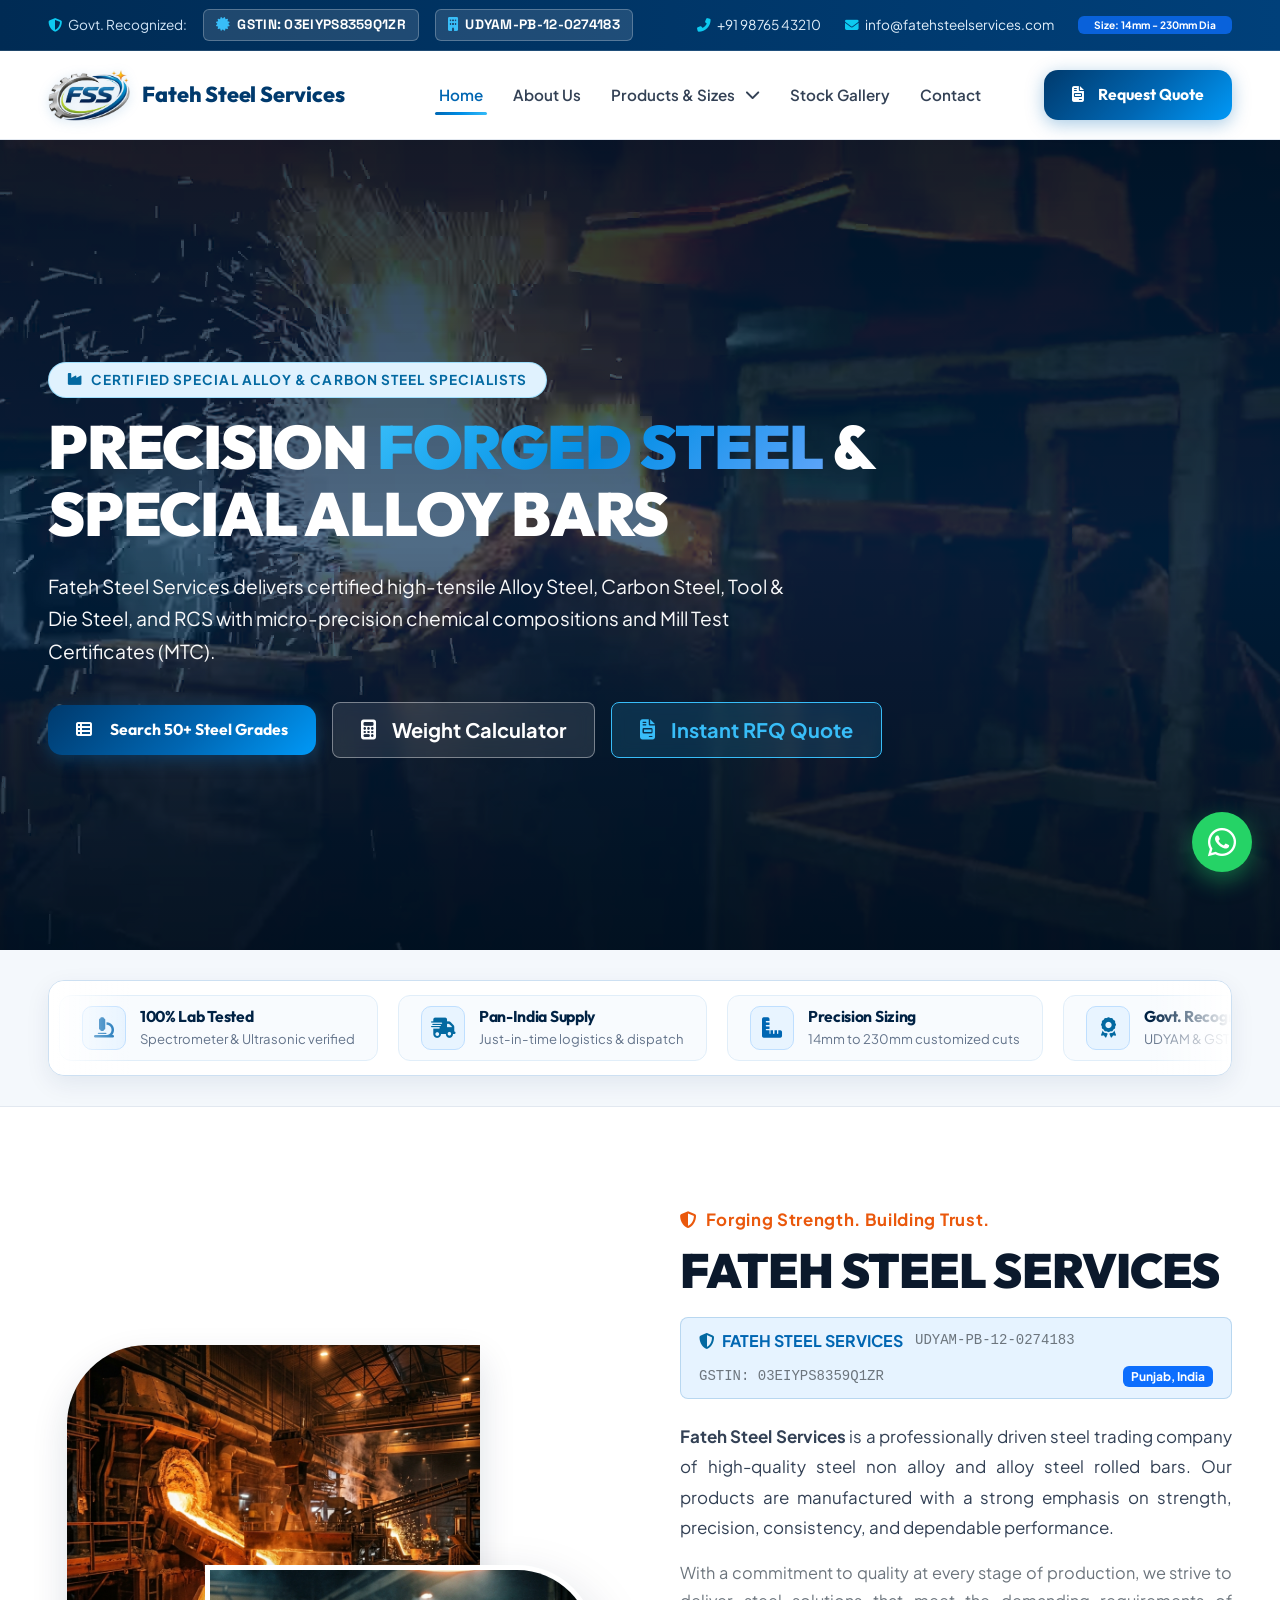
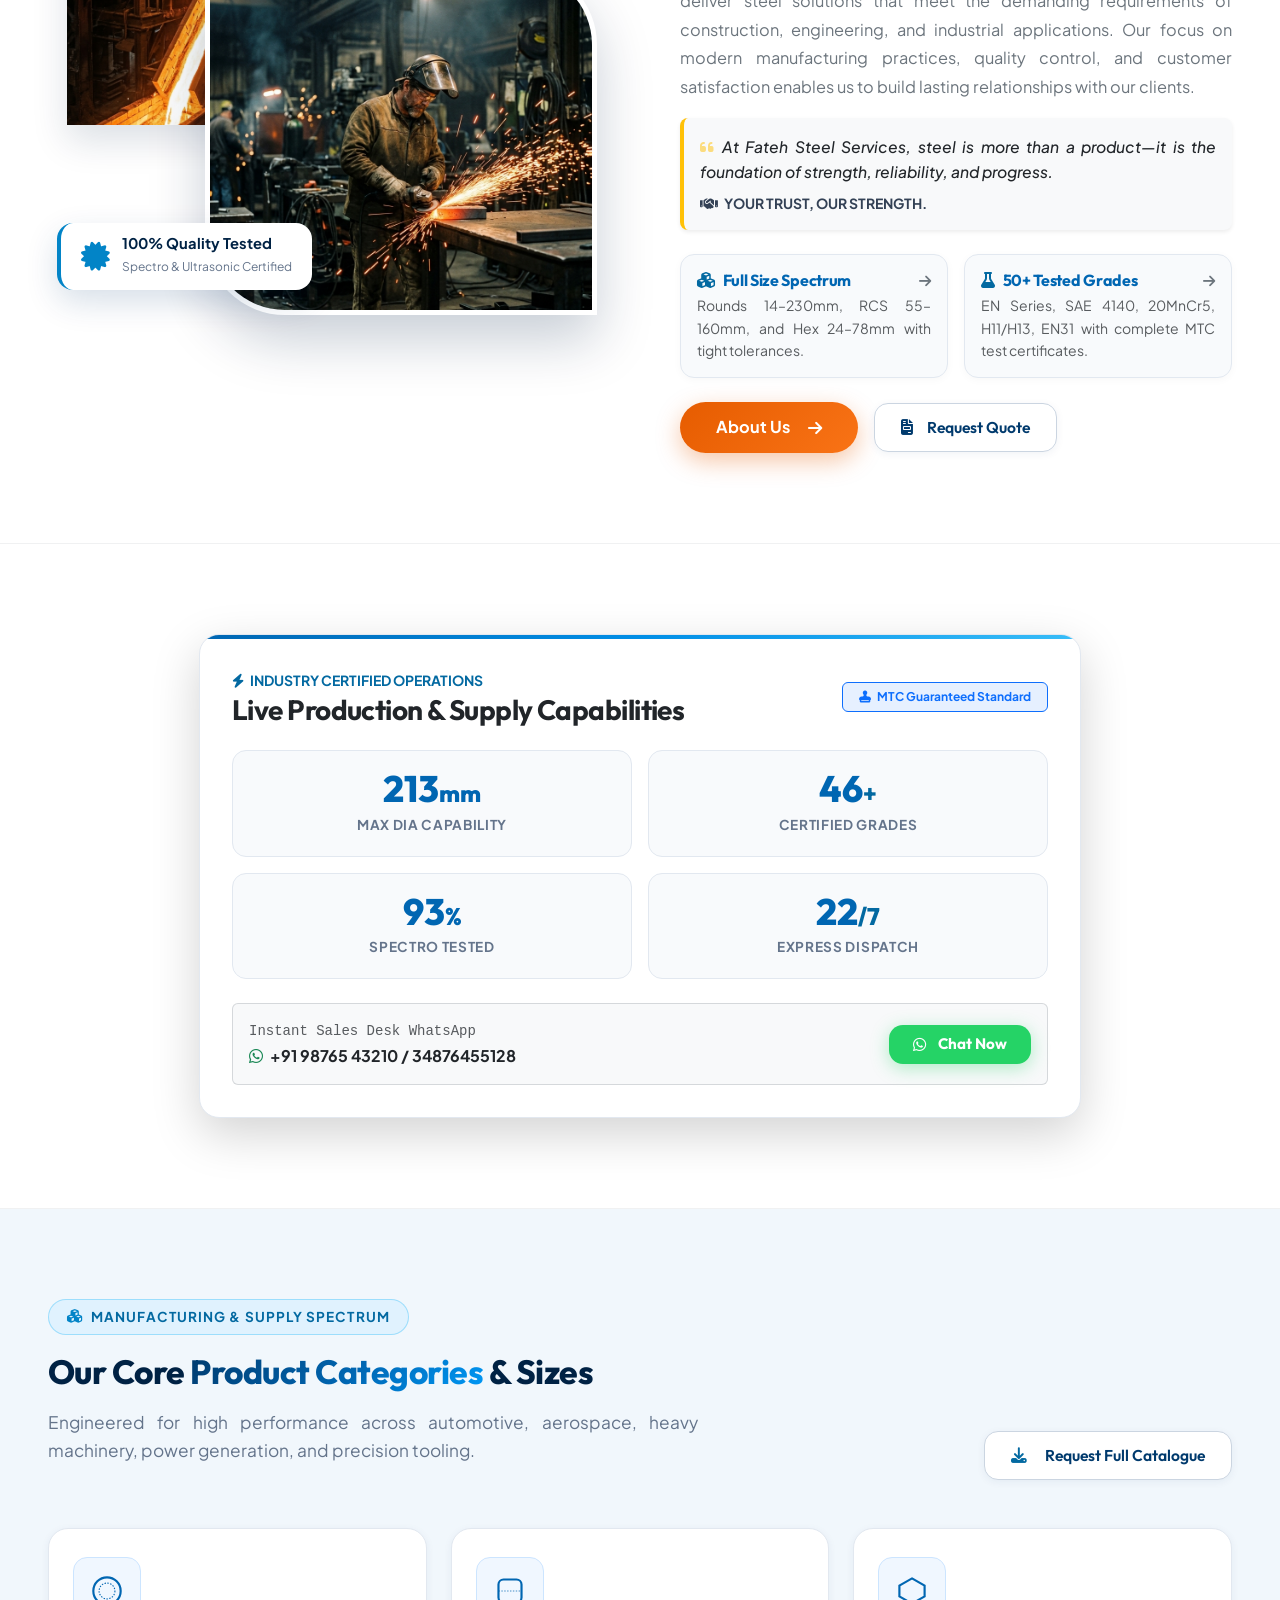
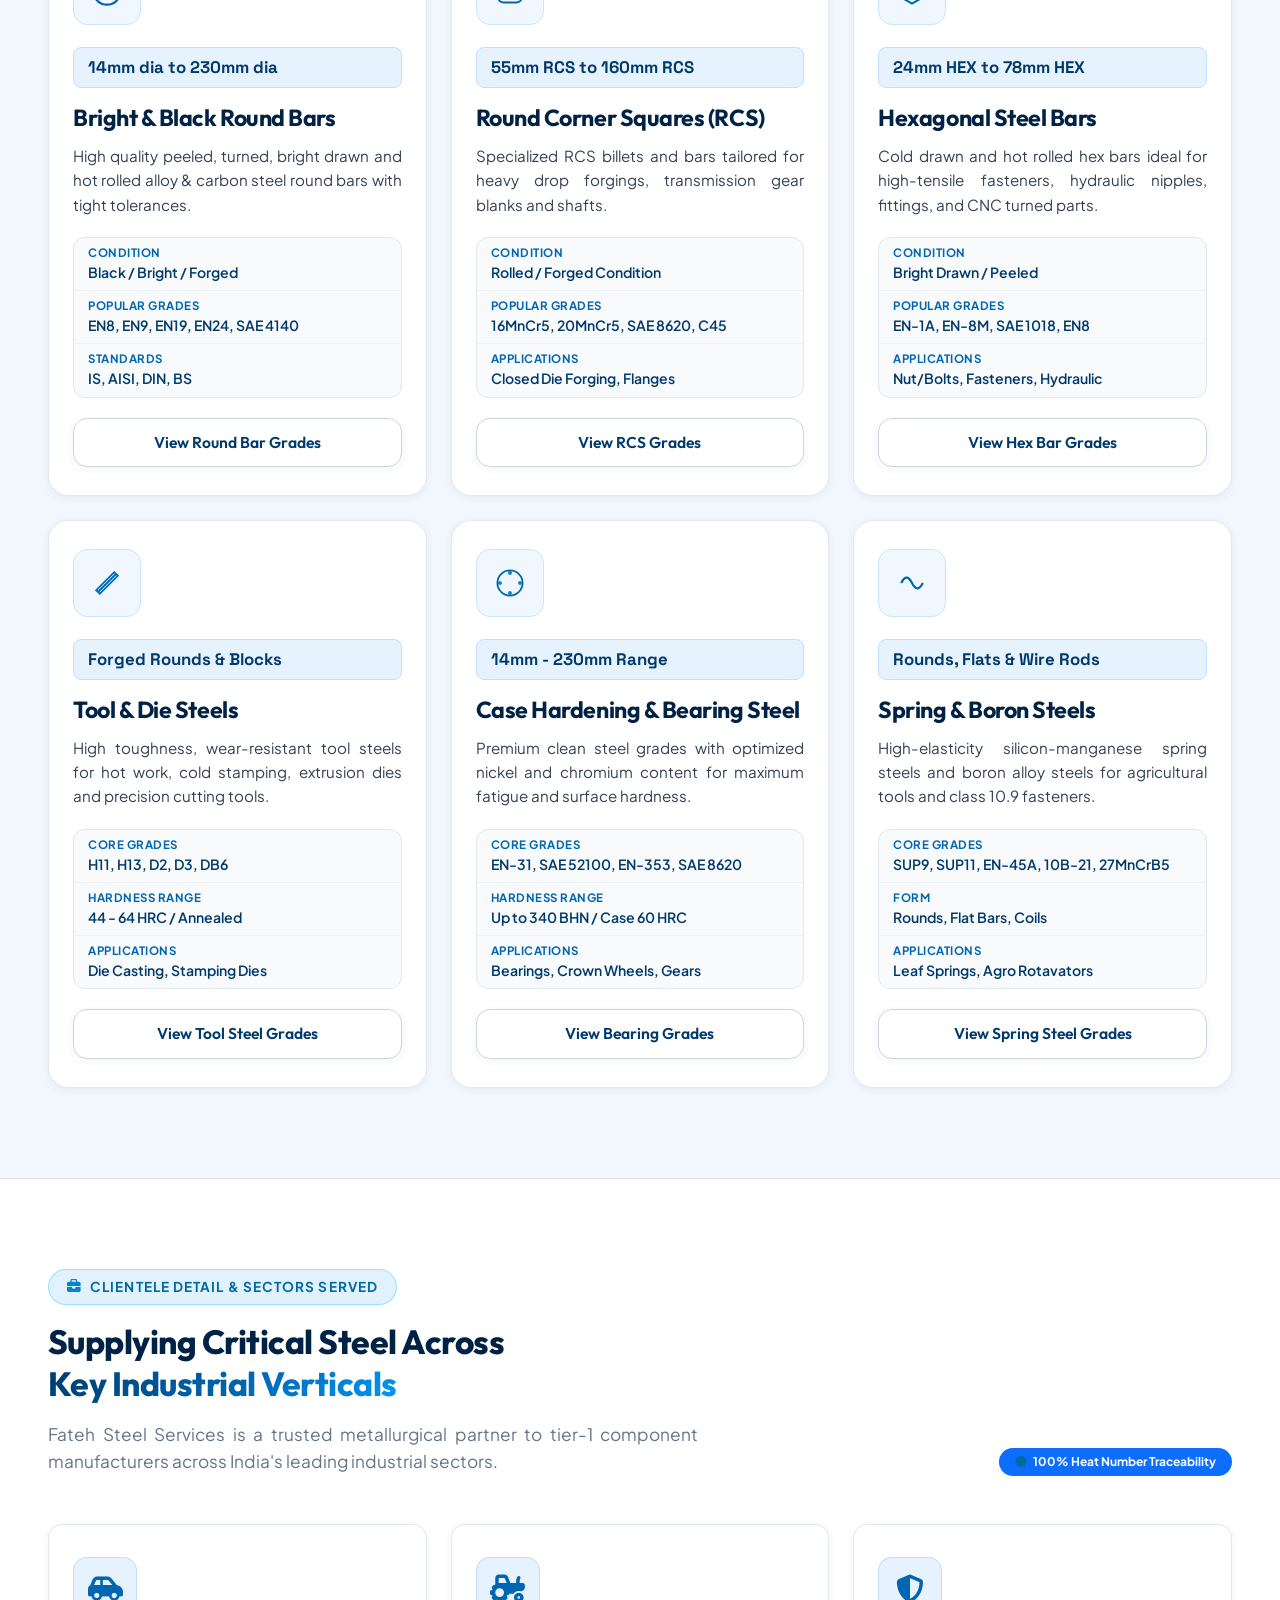
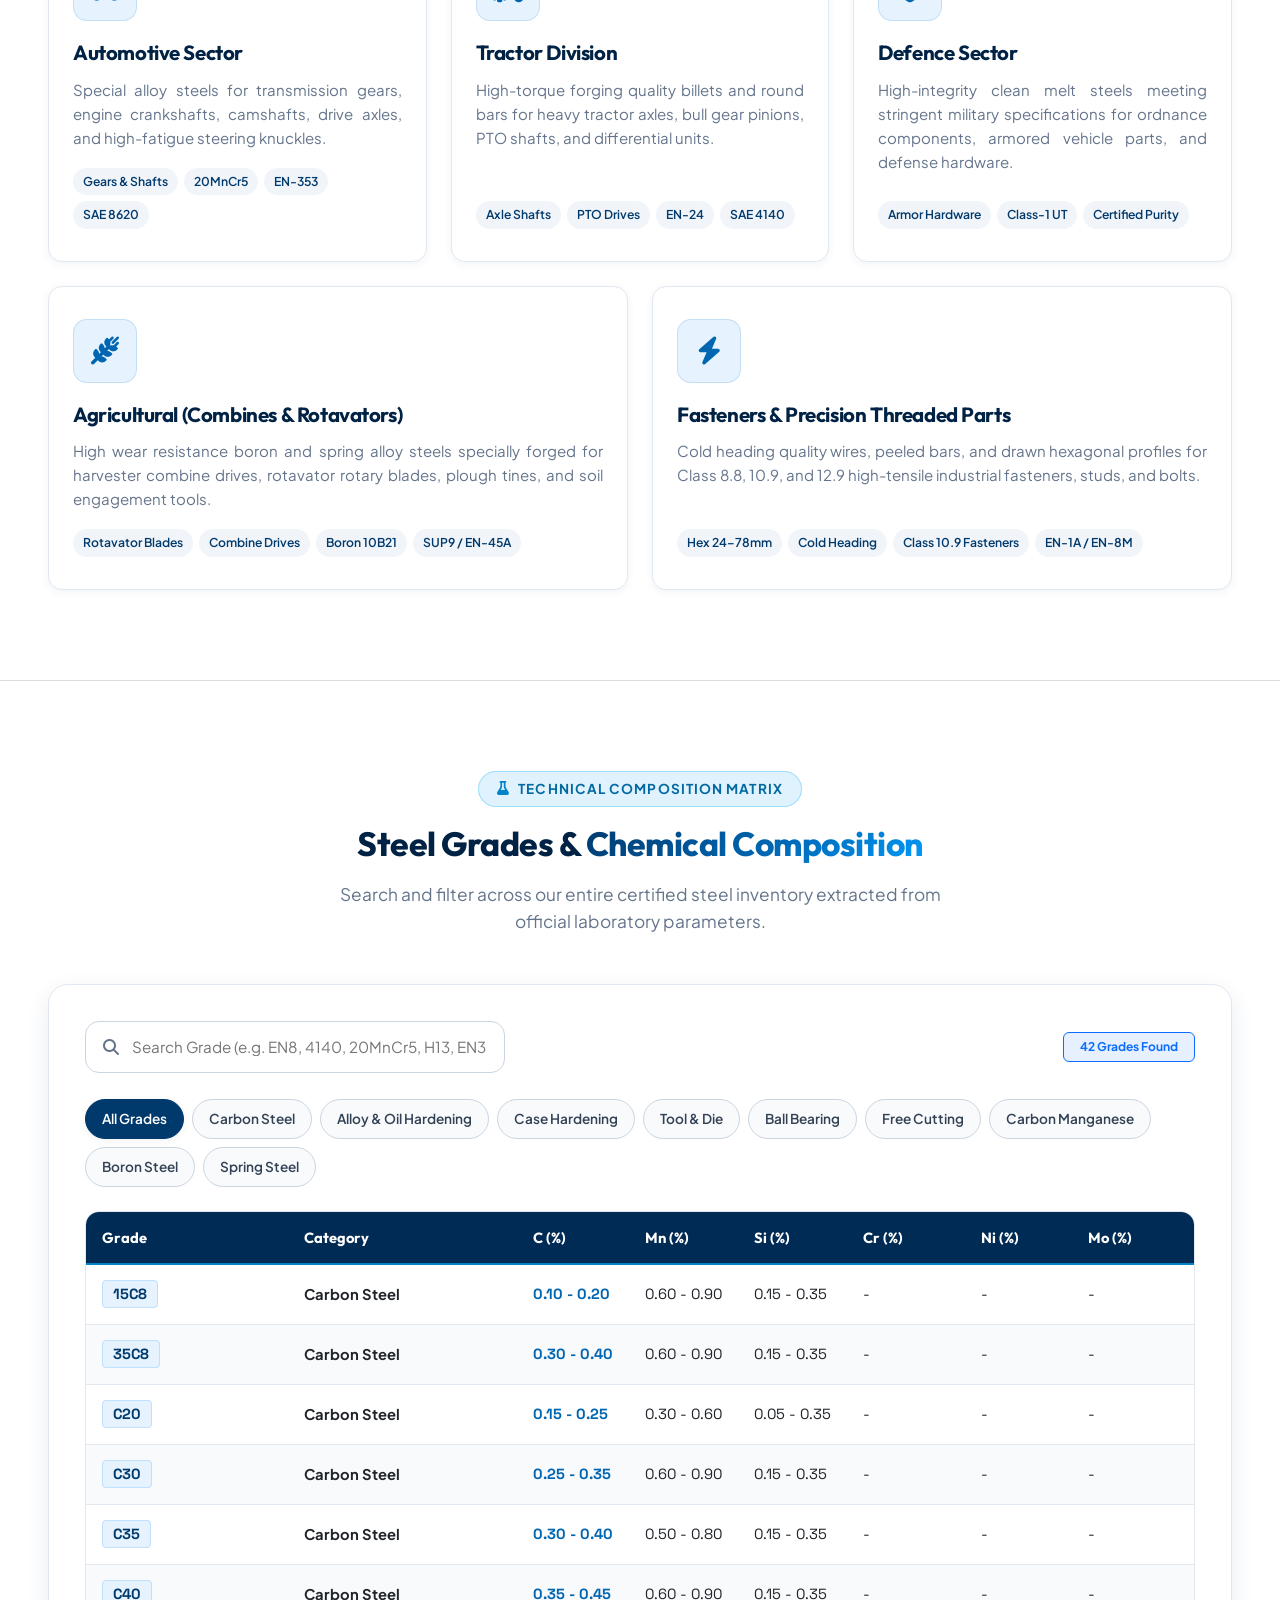
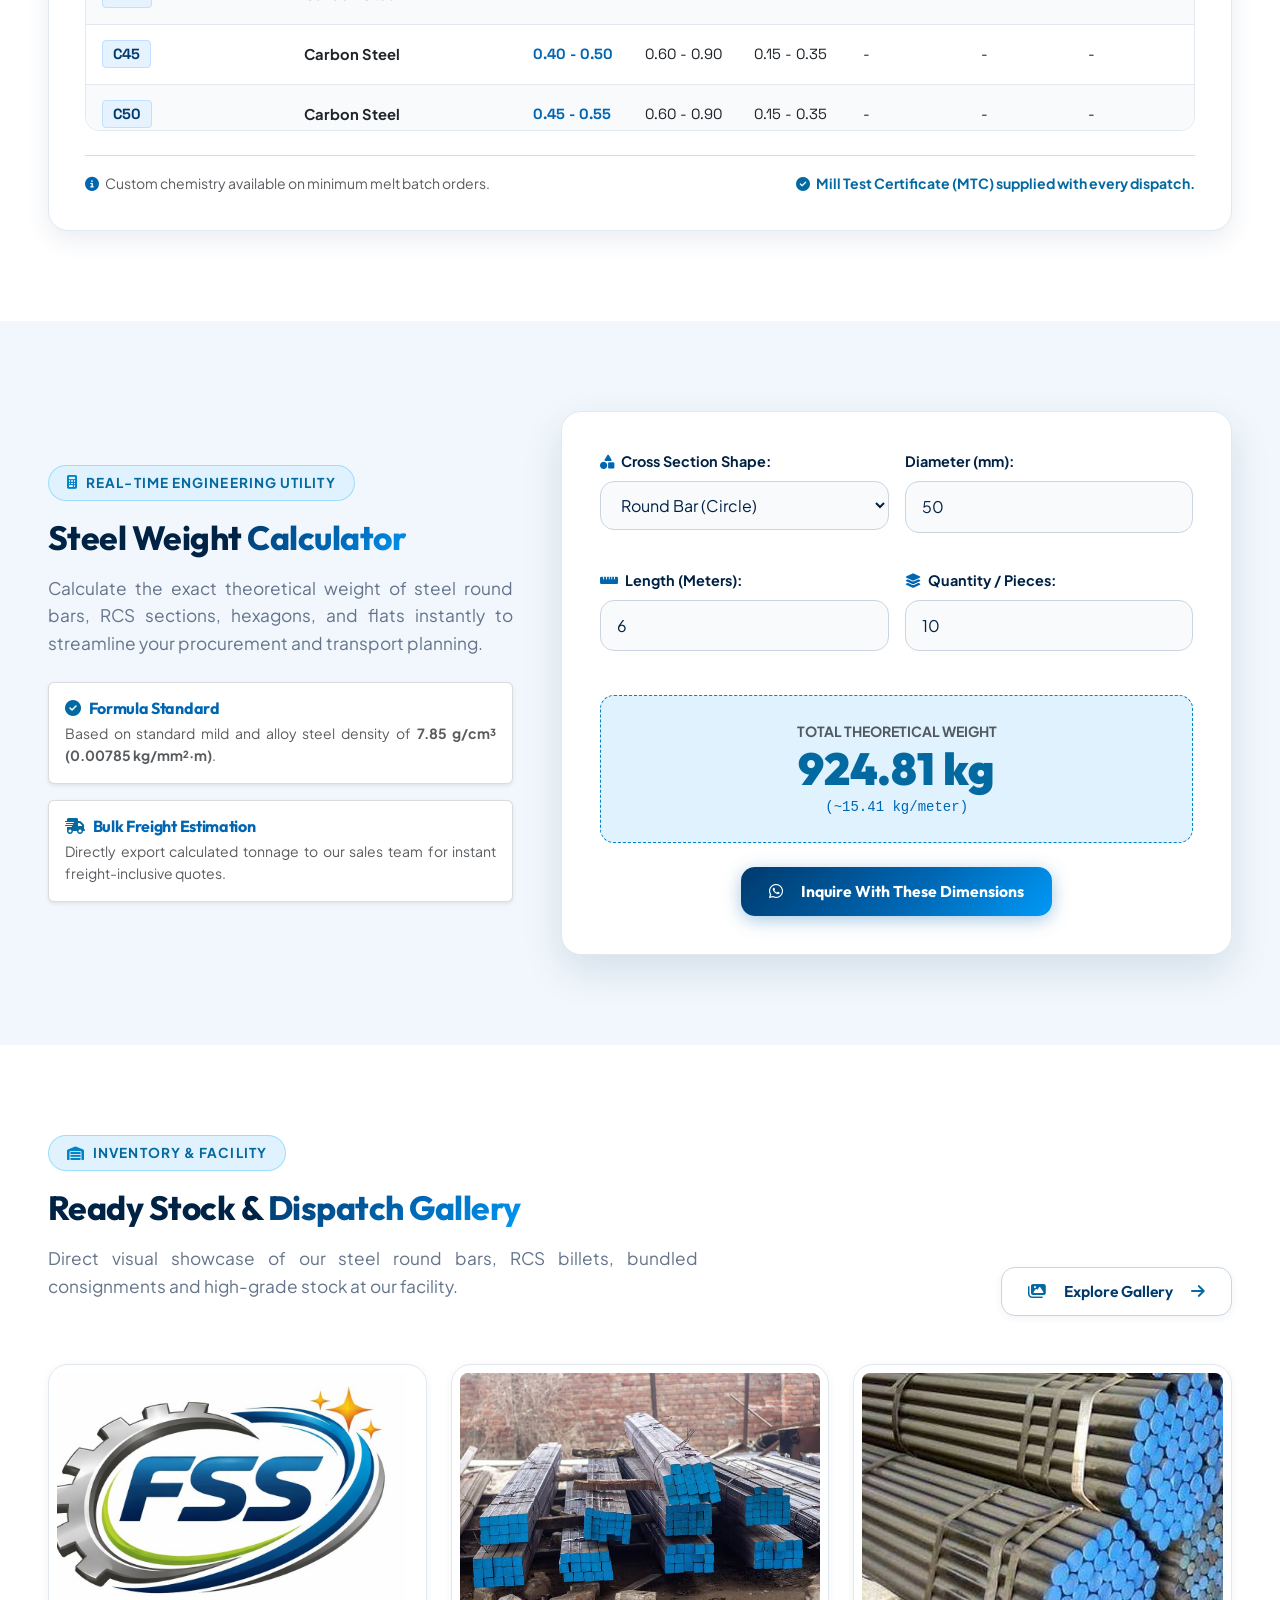
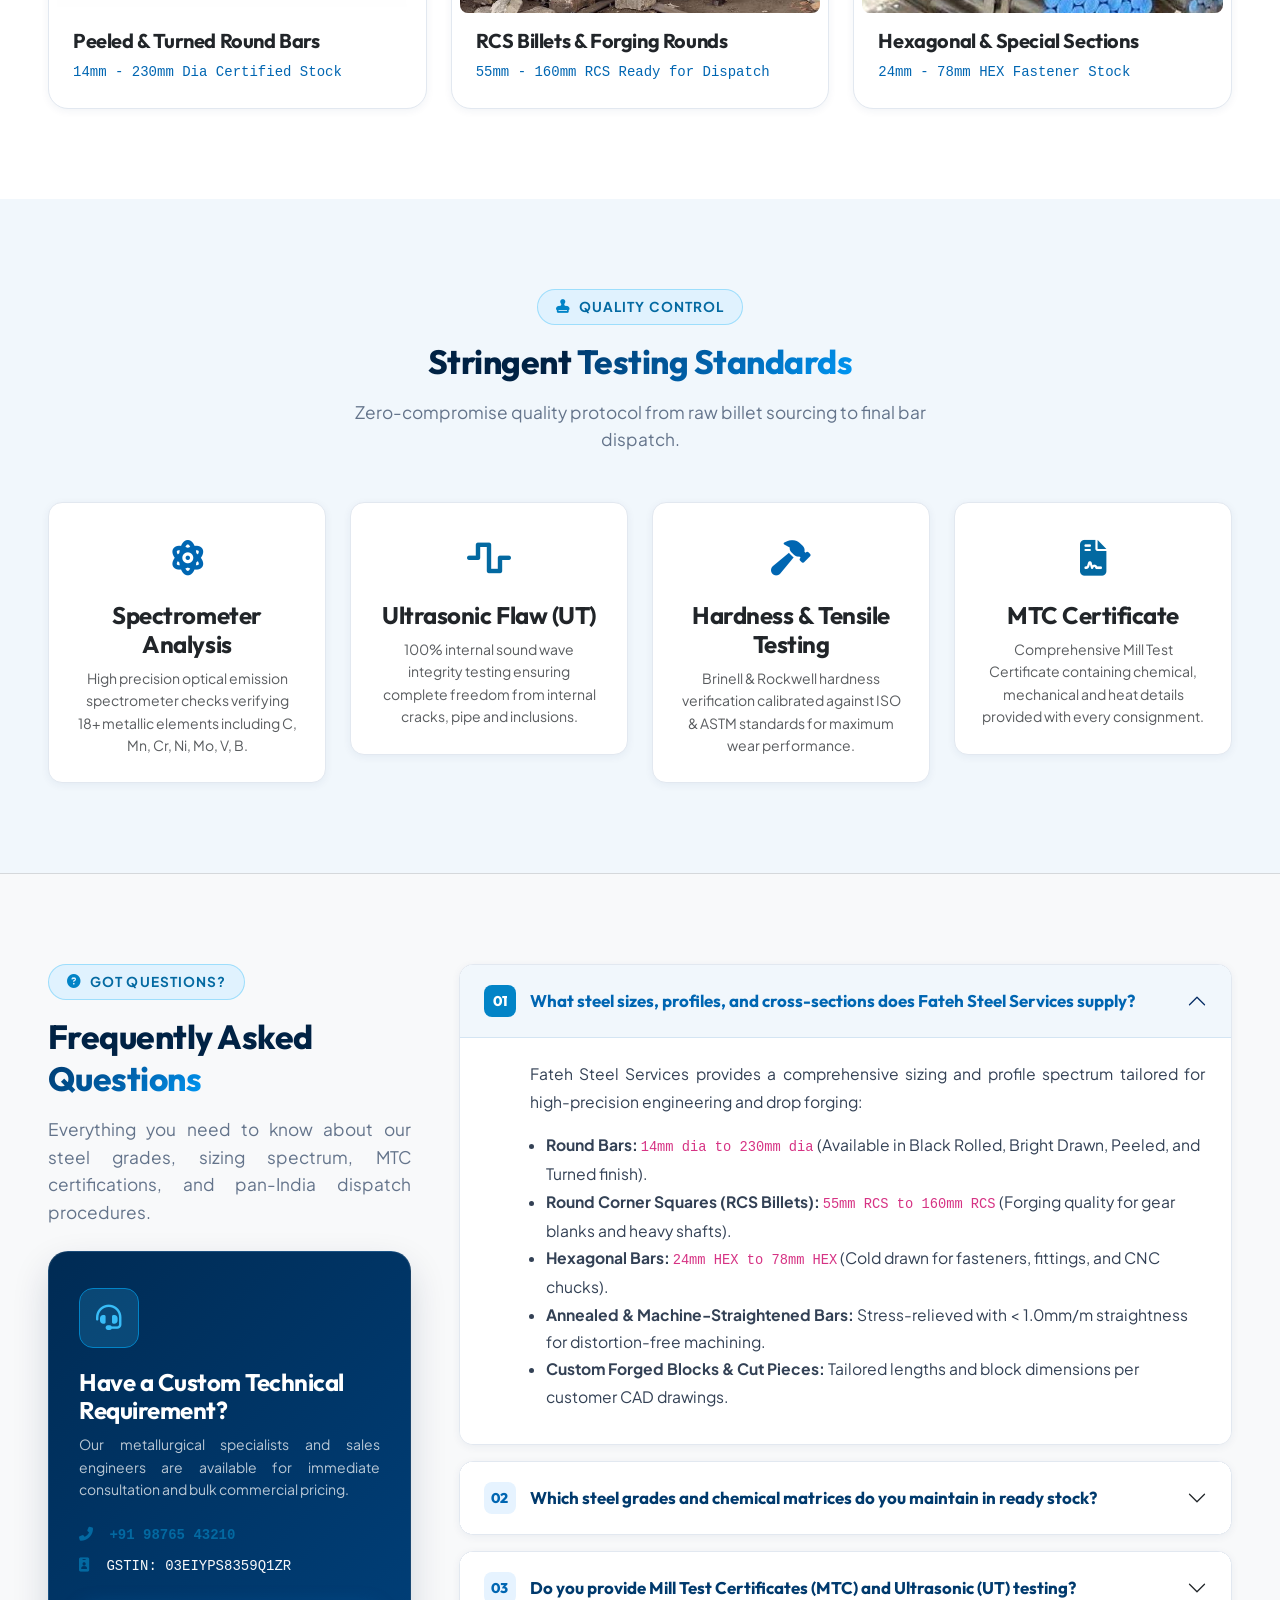
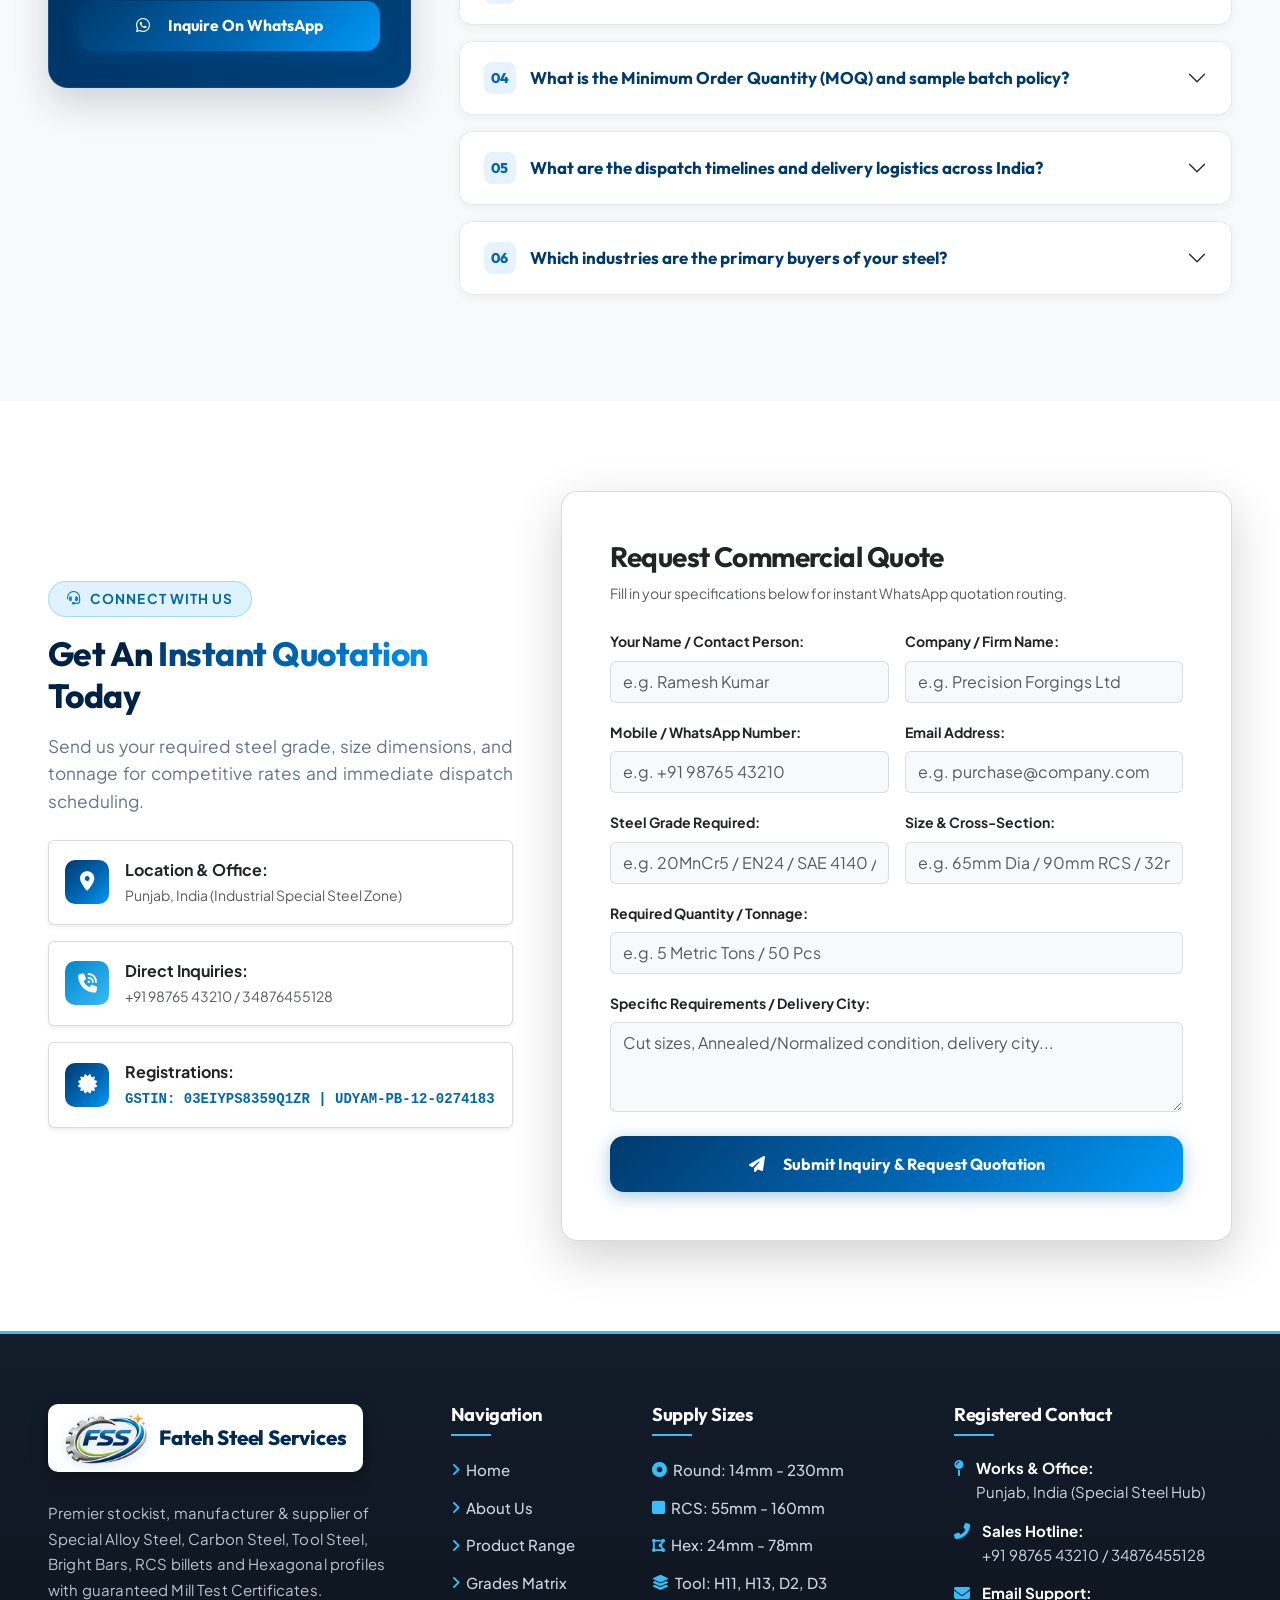
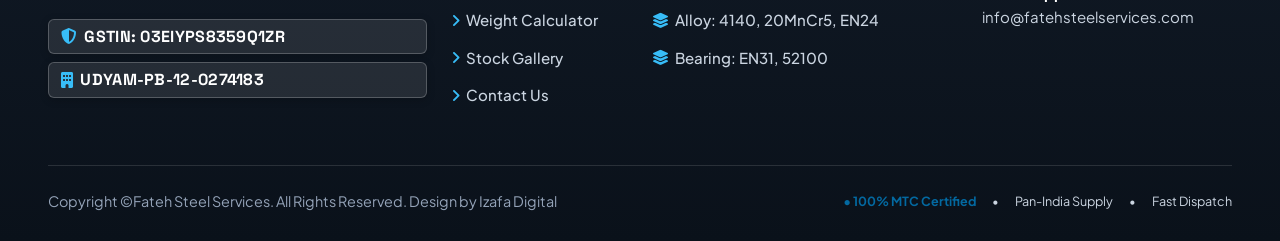
==== commit d24254ca: "Integrate PHPMailer suite, send-mail.php handler, and update inquiry forms with phone and email" ====
--- a/index.html
+++ b/index.html
@@ -1286,32 +1286,41 @@
               <div class="row g-3">
                 <div class="col-md-6">
                   <label class="form-label text-dark small fw-bold">Your Name / Contact Person:</label>
-                  <input type="text" id="rfq-name" class="form-control bg-light border-secondary border-opacity-25 text-dark py-2" placeholder="e.g. Ramesh Kumar" required>
+                  <input type="text" id="rfq-name" name="name" class="form-control bg-light border-secondary border-opacity-25 text-dark py-2" placeholder="e.g. Ramesh Kumar" required>
                 </div>
                 <div class="col-md-6">
                   <label class="form-label text-dark small fw-bold">Company / Firm Name:</label>
-                  <input type="text" id="rfq-company" class="form-control bg-light border-secondary border-opacity-25 text-dark py-2" placeholder="e.g. Precision Forgings Ltd" required>
+                  <input type="text" id="rfq-company" name="company" class="form-control bg-light border-secondary border-opacity-25 text-dark py-2" placeholder="e.g. Precision Forgings Ltd" required>
+                </div>
+                <div class="col-md-6">
+                  <label class="form-label text-dark small fw-bold">Mobile / WhatsApp Number:</label>
+                  <input type="tel" id="rfq-phone" name="phone" class="form-control bg-light border-secondary border-opacity-25 text-dark py-2" placeholder="e.g. +91 98765 43210" required>
+                </div>
+                <div class="col-md-6">
+                  <label class="form-label text-dark small fw-bold">Email Address:</label>
+                  <input type="email" id="rfq-email" name="email" class="form-control bg-light border-secondary border-opacity-25 text-dark py-2" placeholder="e.g. purchase@company.com">
                 </div>
                 <div class="col-md-6">
                   <label class="form-label text-dark small fw-bold">Steel Grade Required:</label>
-                  <input type="text" id="rfq-grade" class="form-control bg-light border-secondary border-opacity-25 text-dark py-2" placeholder="e.g. 20MnCr5 / EN24 / SAE 4140 / EN8" required>
+                  <input type="text" id="rfq-grade" name="grade" class="form-control bg-light border-secondary border-opacity-25 text-dark py-2" placeholder="e.g. 20MnCr5 / EN24 / SAE 4140 / EN8" required>
                 </div>
                 <div class="col-md-6">
                   <label class="form-label text-dark small fw-bold">Size & Cross-Section:</label>
-                  <input type="text" id="rfq-size" class="form-control bg-light border-secondary border-opacity-25 text-dark py-2" placeholder="e.g. 65mm Dia / 90mm RCS / 32mm Hex" required>
+                  <input type="text" id="rfq-size" name="size" class="form-control bg-light border-secondary border-opacity-25 text-dark py-2" placeholder="e.g. 65mm Dia / 90mm RCS / 32mm Hex" required>
                 </div>
                 <div class="col-md-12">
                   <label class="form-label text-dark small fw-bold">Required Quantity / Tonnage:</label>
-                  <input type="text" id="rfq-quantity" class="form-control bg-light border-secondary border-opacity-25 text-dark py-2" placeholder="e.g. 5 Metric Tons / 50 Pcs">
+                  <input type="text" id="rfq-quantity" name="quantity" class="form-control bg-light border-secondary border-opacity-25 text-dark py-2" placeholder="e.g. 5 Metric Tons / 50 Pcs">
                 </div>
                 <div class="col-md-12">
                   <label class="form-label text-dark small fw-bold">Specific Requirements / Delivery City:</label>
-                  <textarea id="rfq-note" rows="3" class="form-control bg-light border-secondary border-opacity-25 text-dark py-2" placeholder="Cut sizes, Annealed/Normalized condition, delivery city..."></textarea>
+                  <textarea id="rfq-note" name="note" rows="3" class="form-control bg-light border-secondary border-opacity-25 text-dark py-2" placeholder="Cut sizes, Annealed/Normalized condition, delivery city..."></textarea>
                 </div>
                 <div class="col-12 mt-4">
-                  <button type="submit" class="btn btn-molten w-100 py-3 fs-6">
-                    <i class="fab fa-whatsapp me-2 fs-5"></i> Submit & Receive Instant WhatsApp Quote
+                  <button type="submit" id="rfq-submit-btn" class="btn btn-molten w-100 py-3 fs-6">
+                    <i class="fas fa-paper-plane me-2"></i> Submit Inquiry & Request Quotation
                   </button>
+                  <div id="rfq-form-status" class="mt-3 text-center" style="display: none;"></div>
                 </div>
               </div>
             </form>
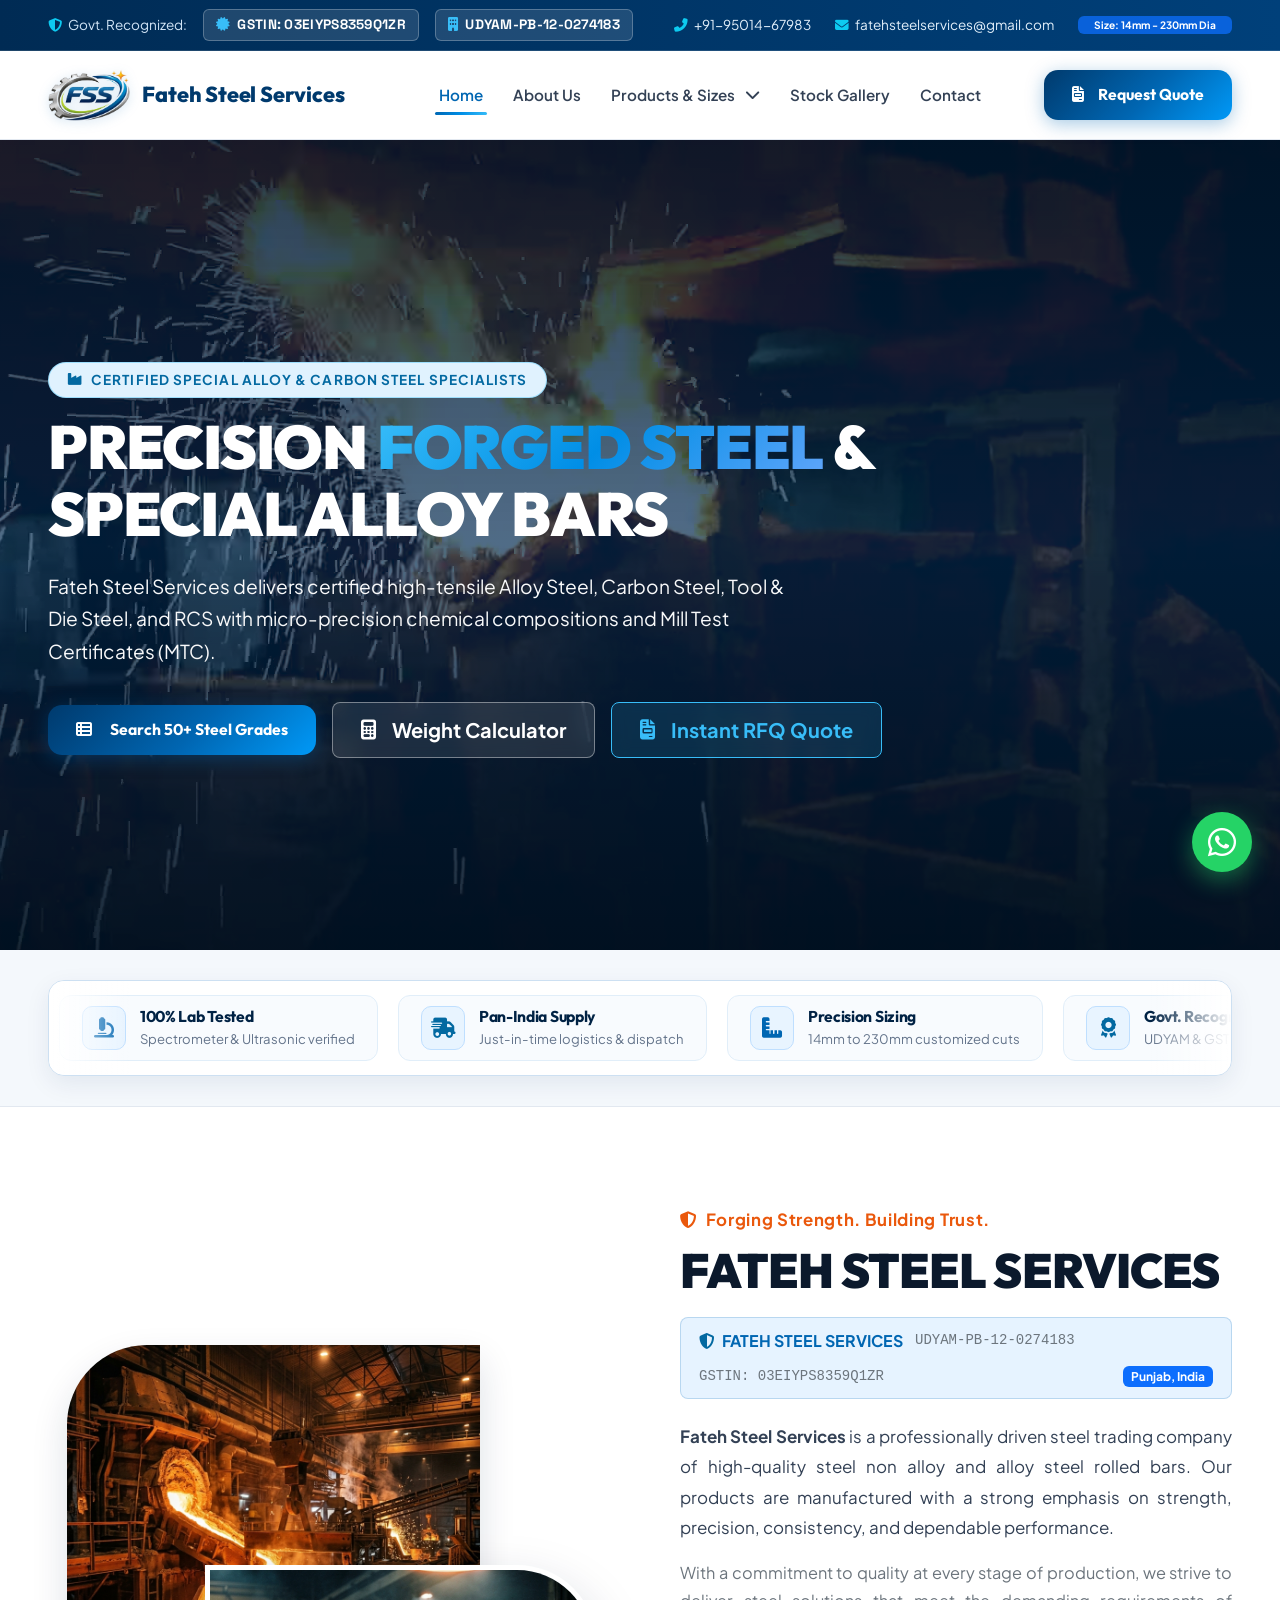
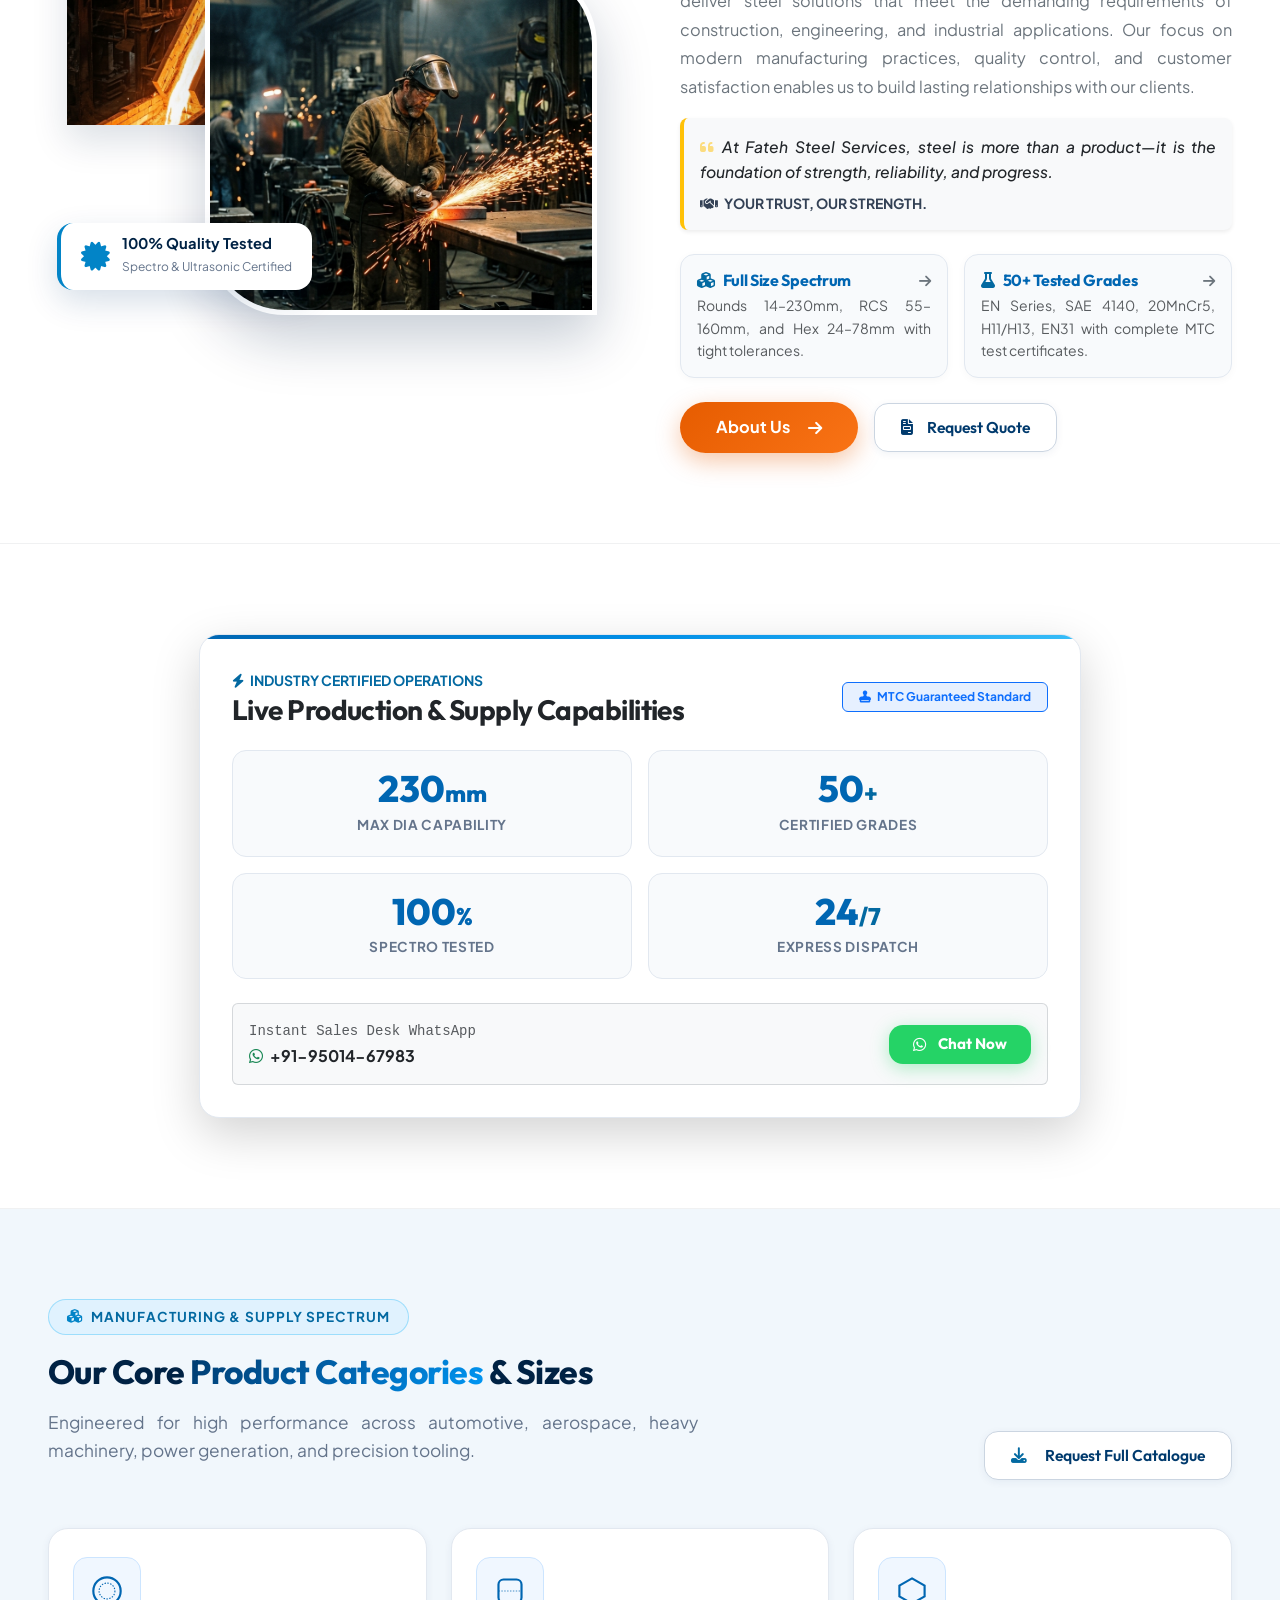
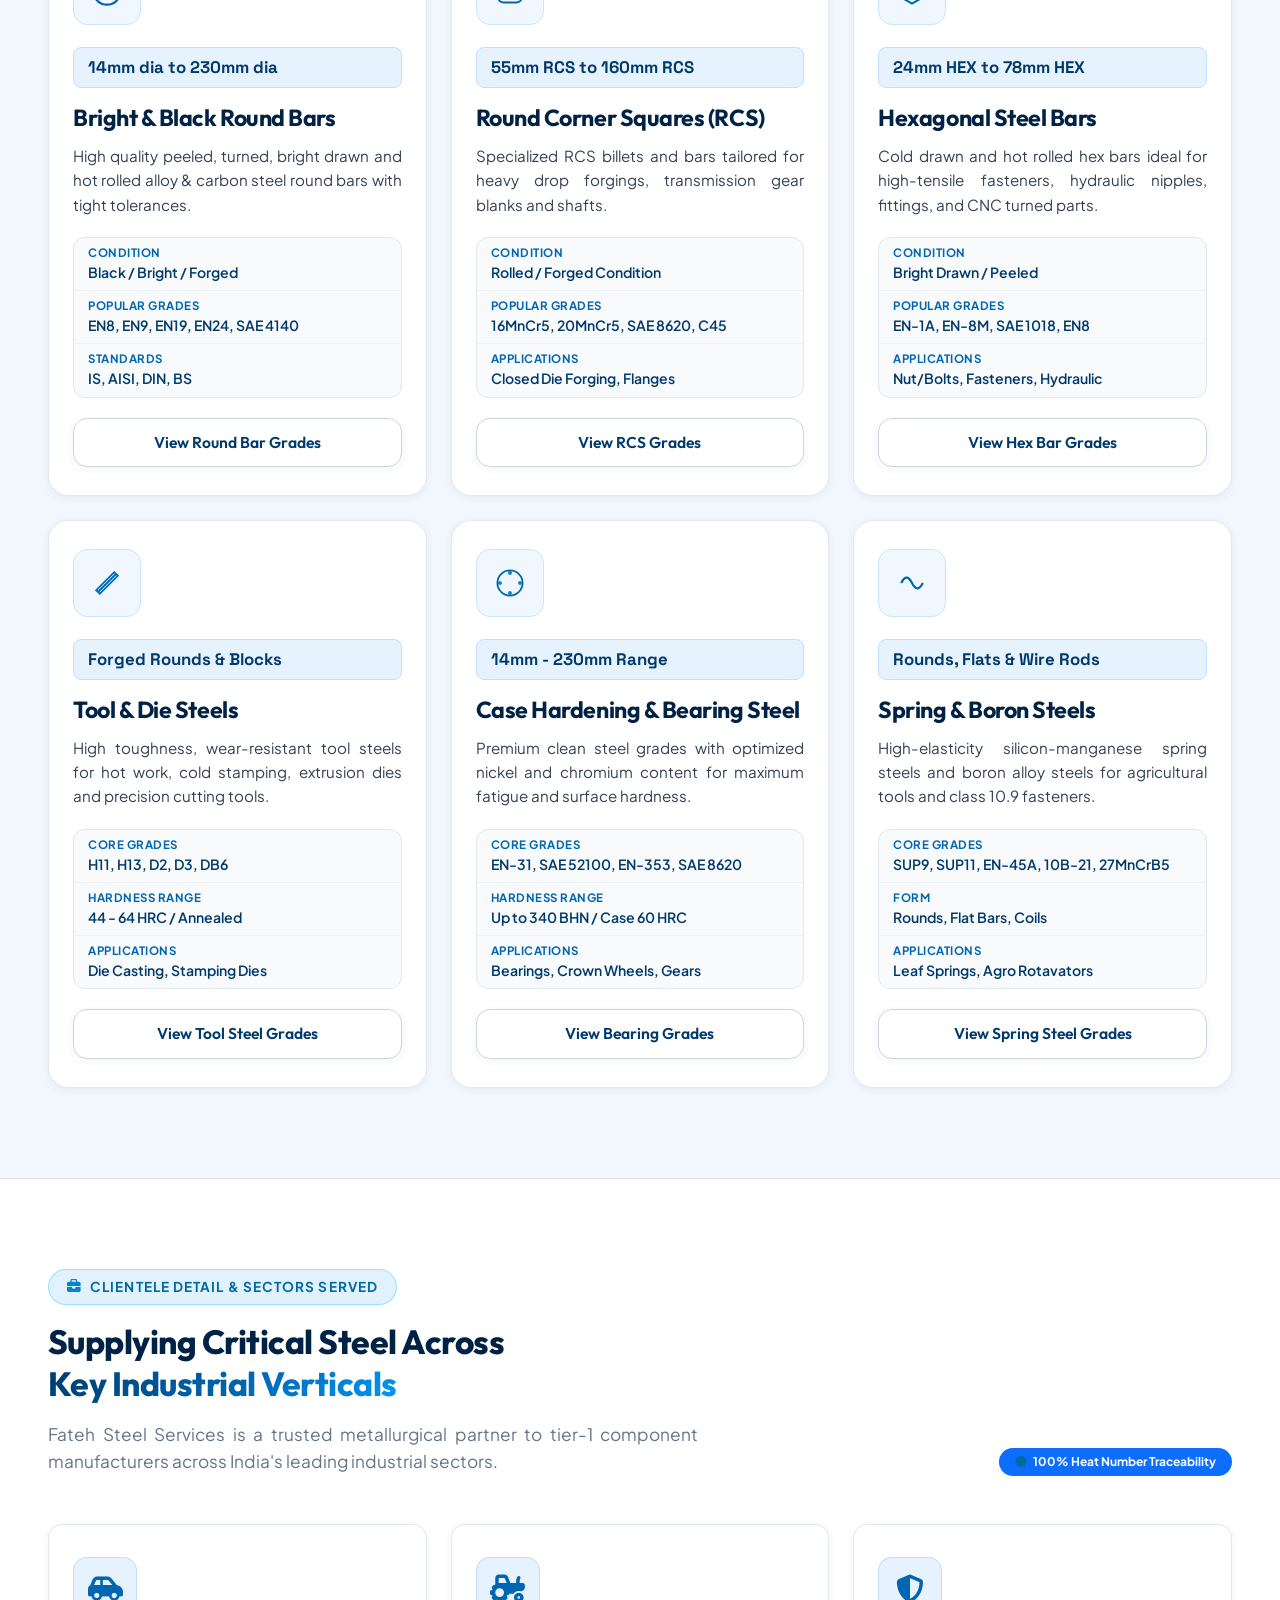
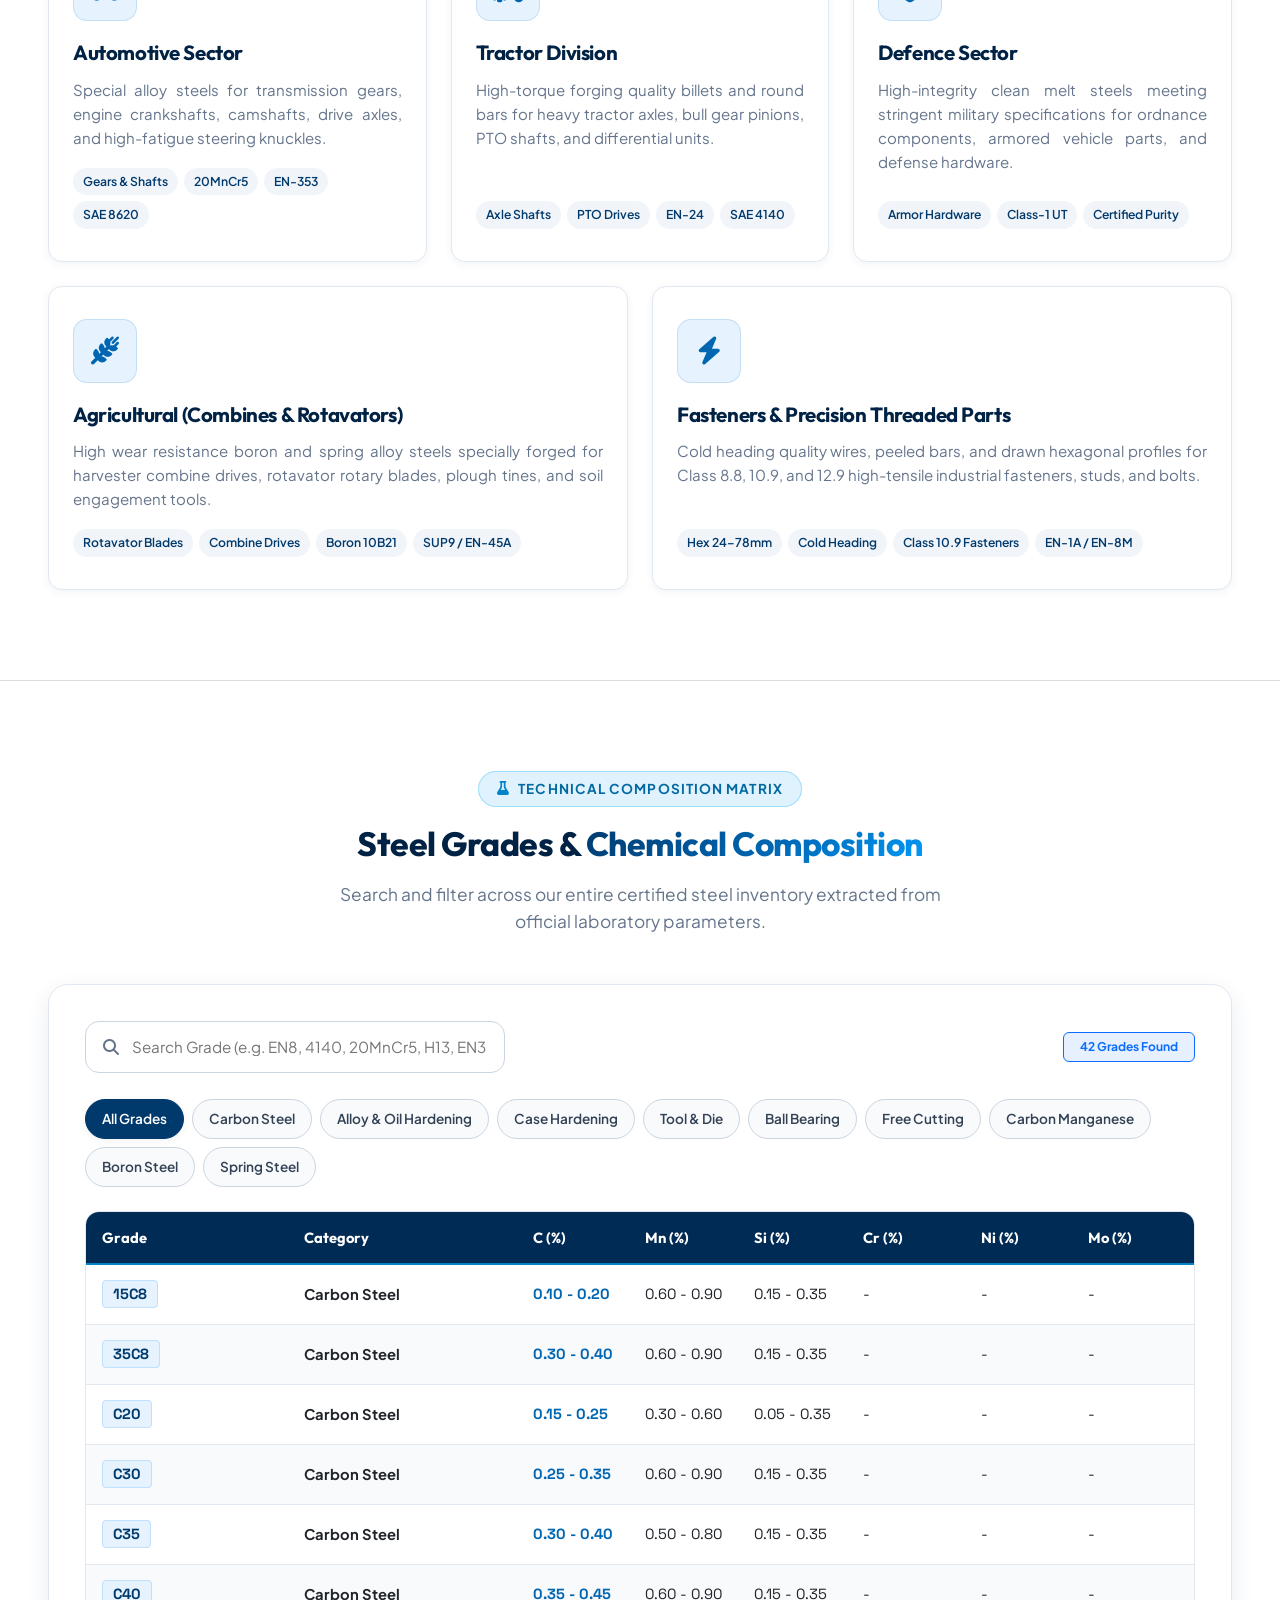
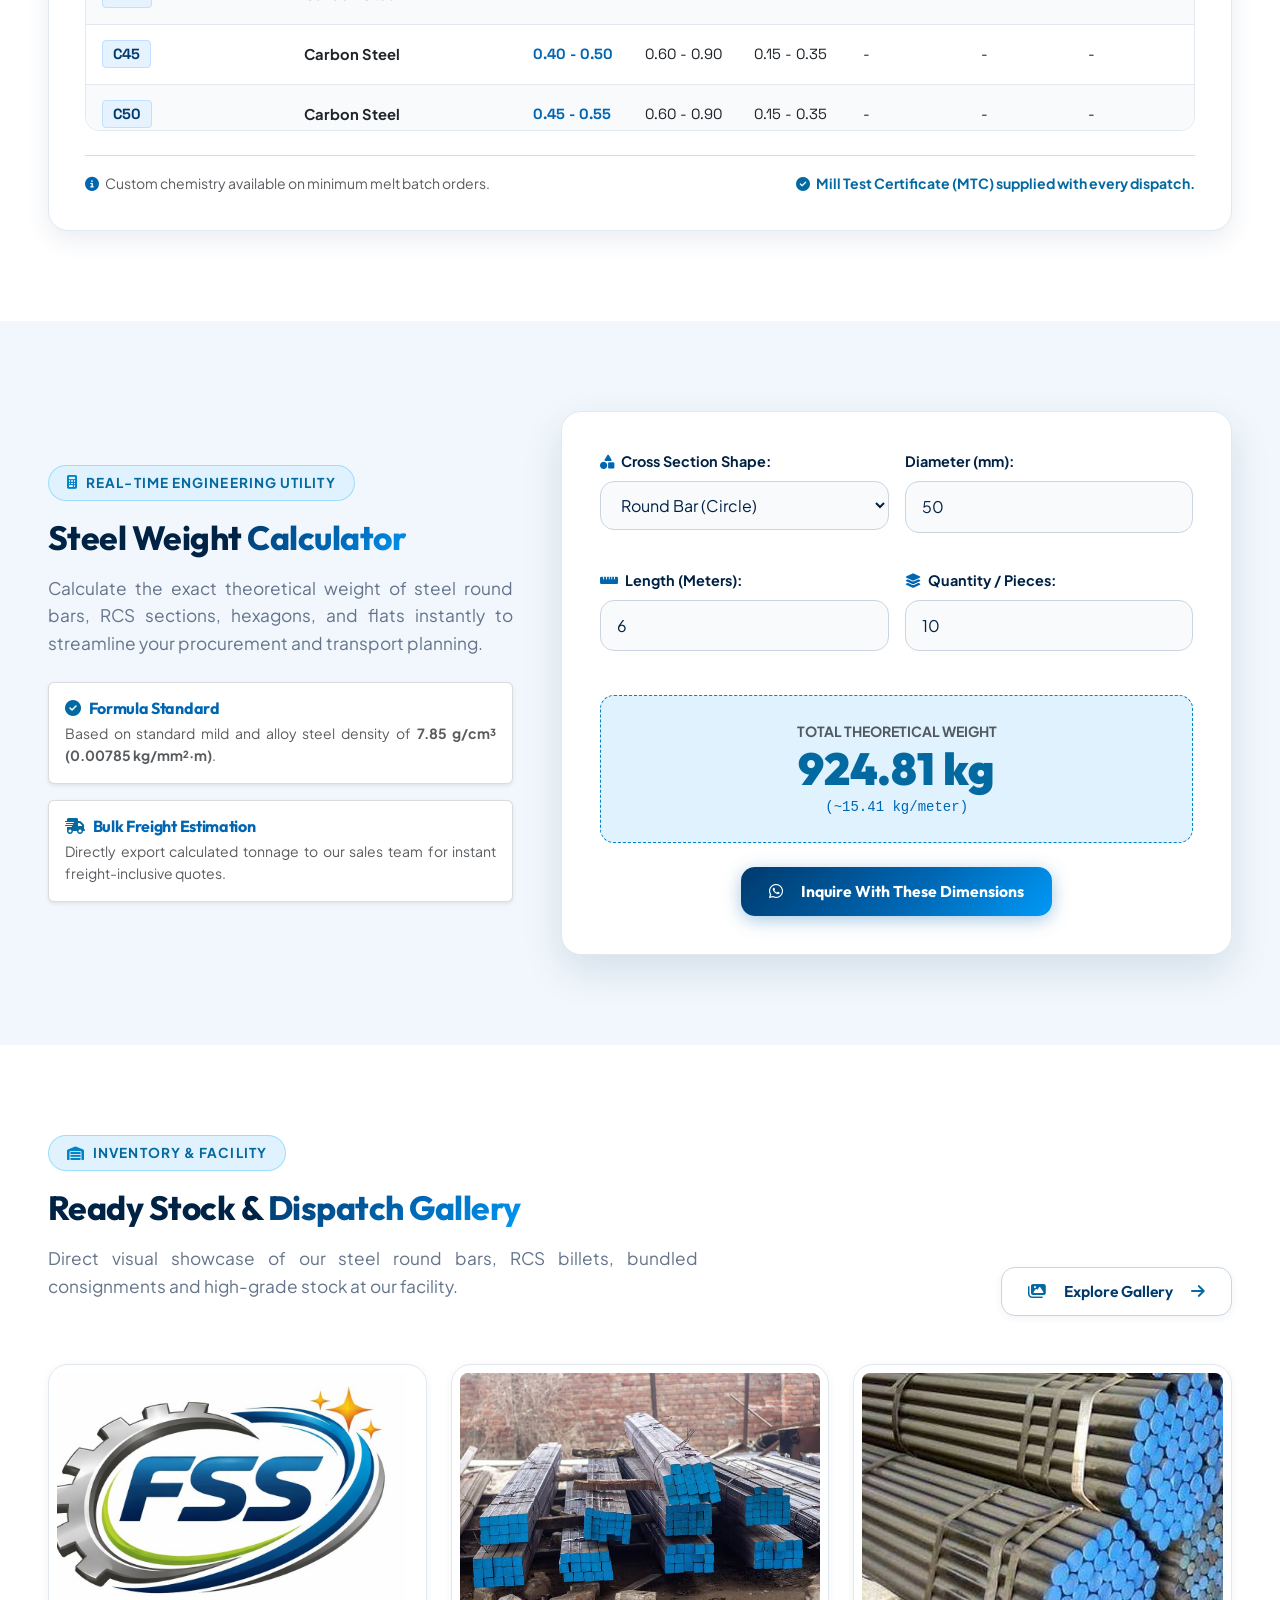
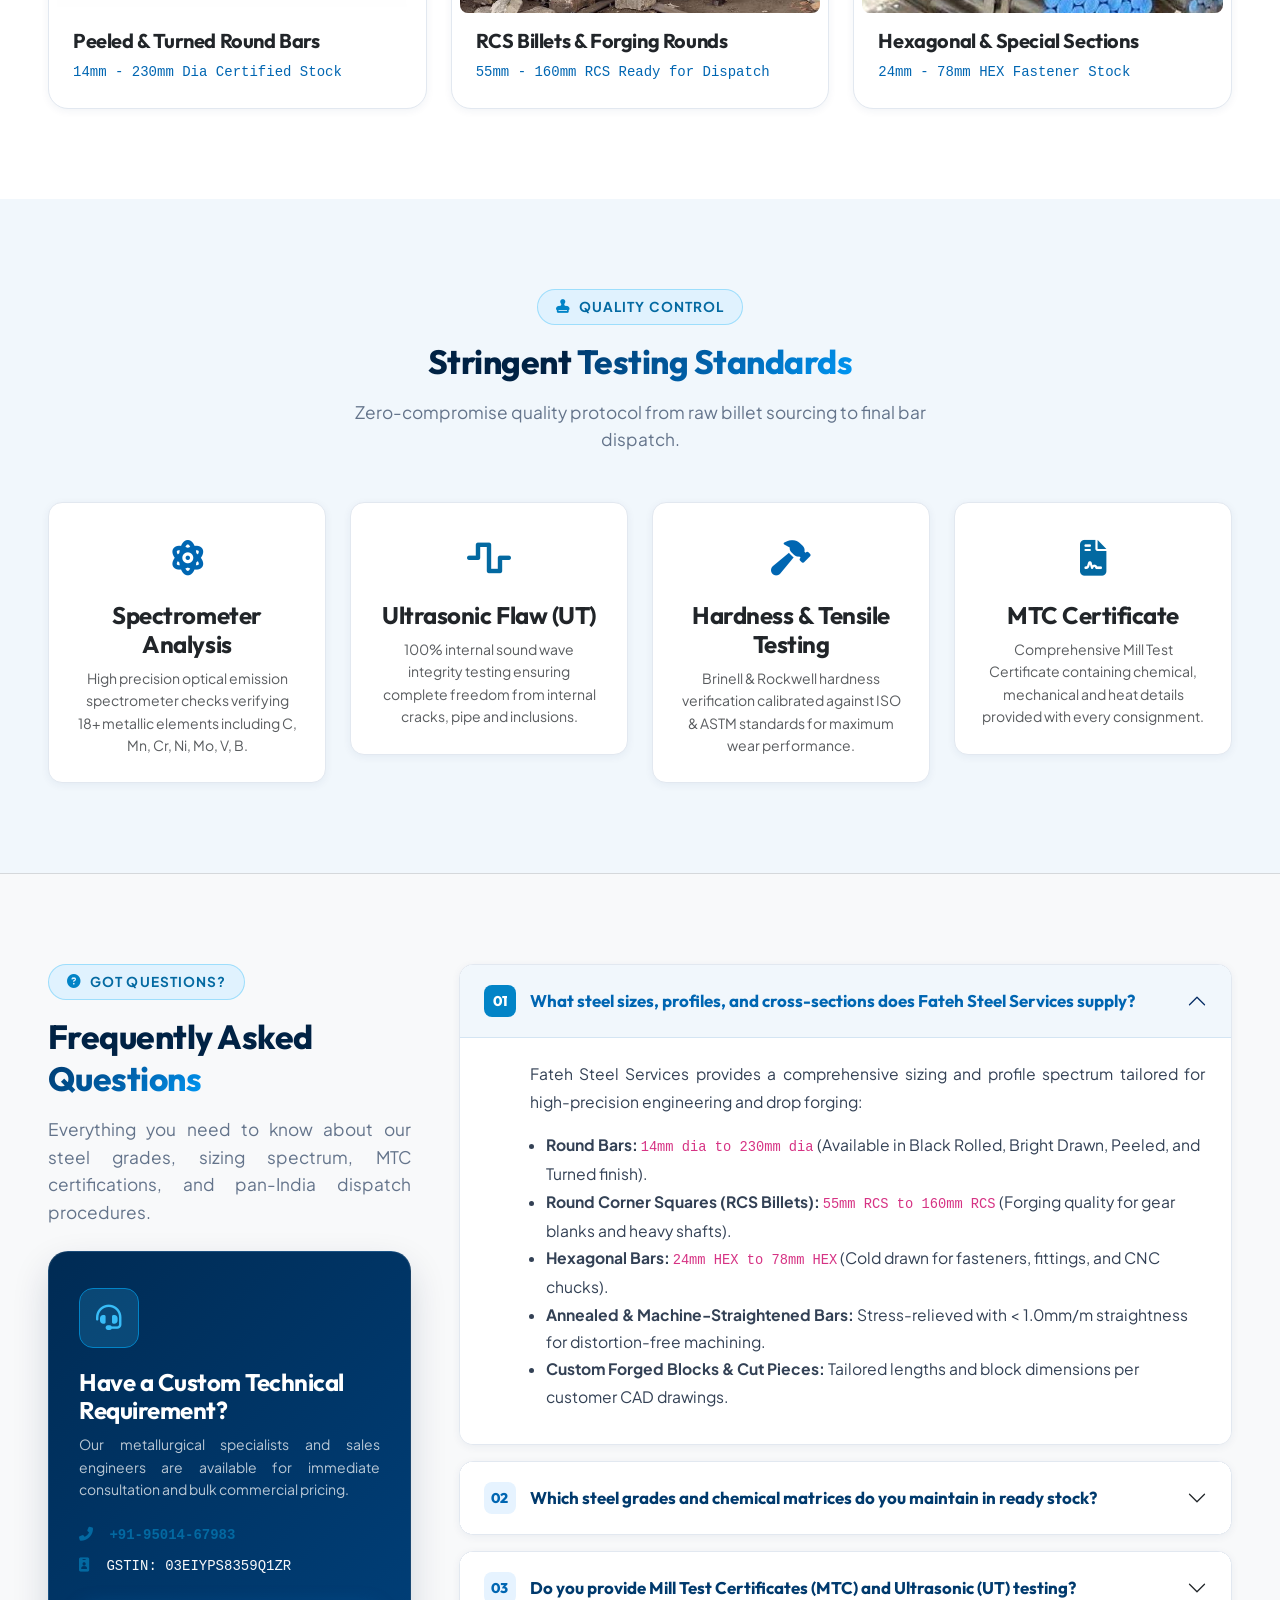
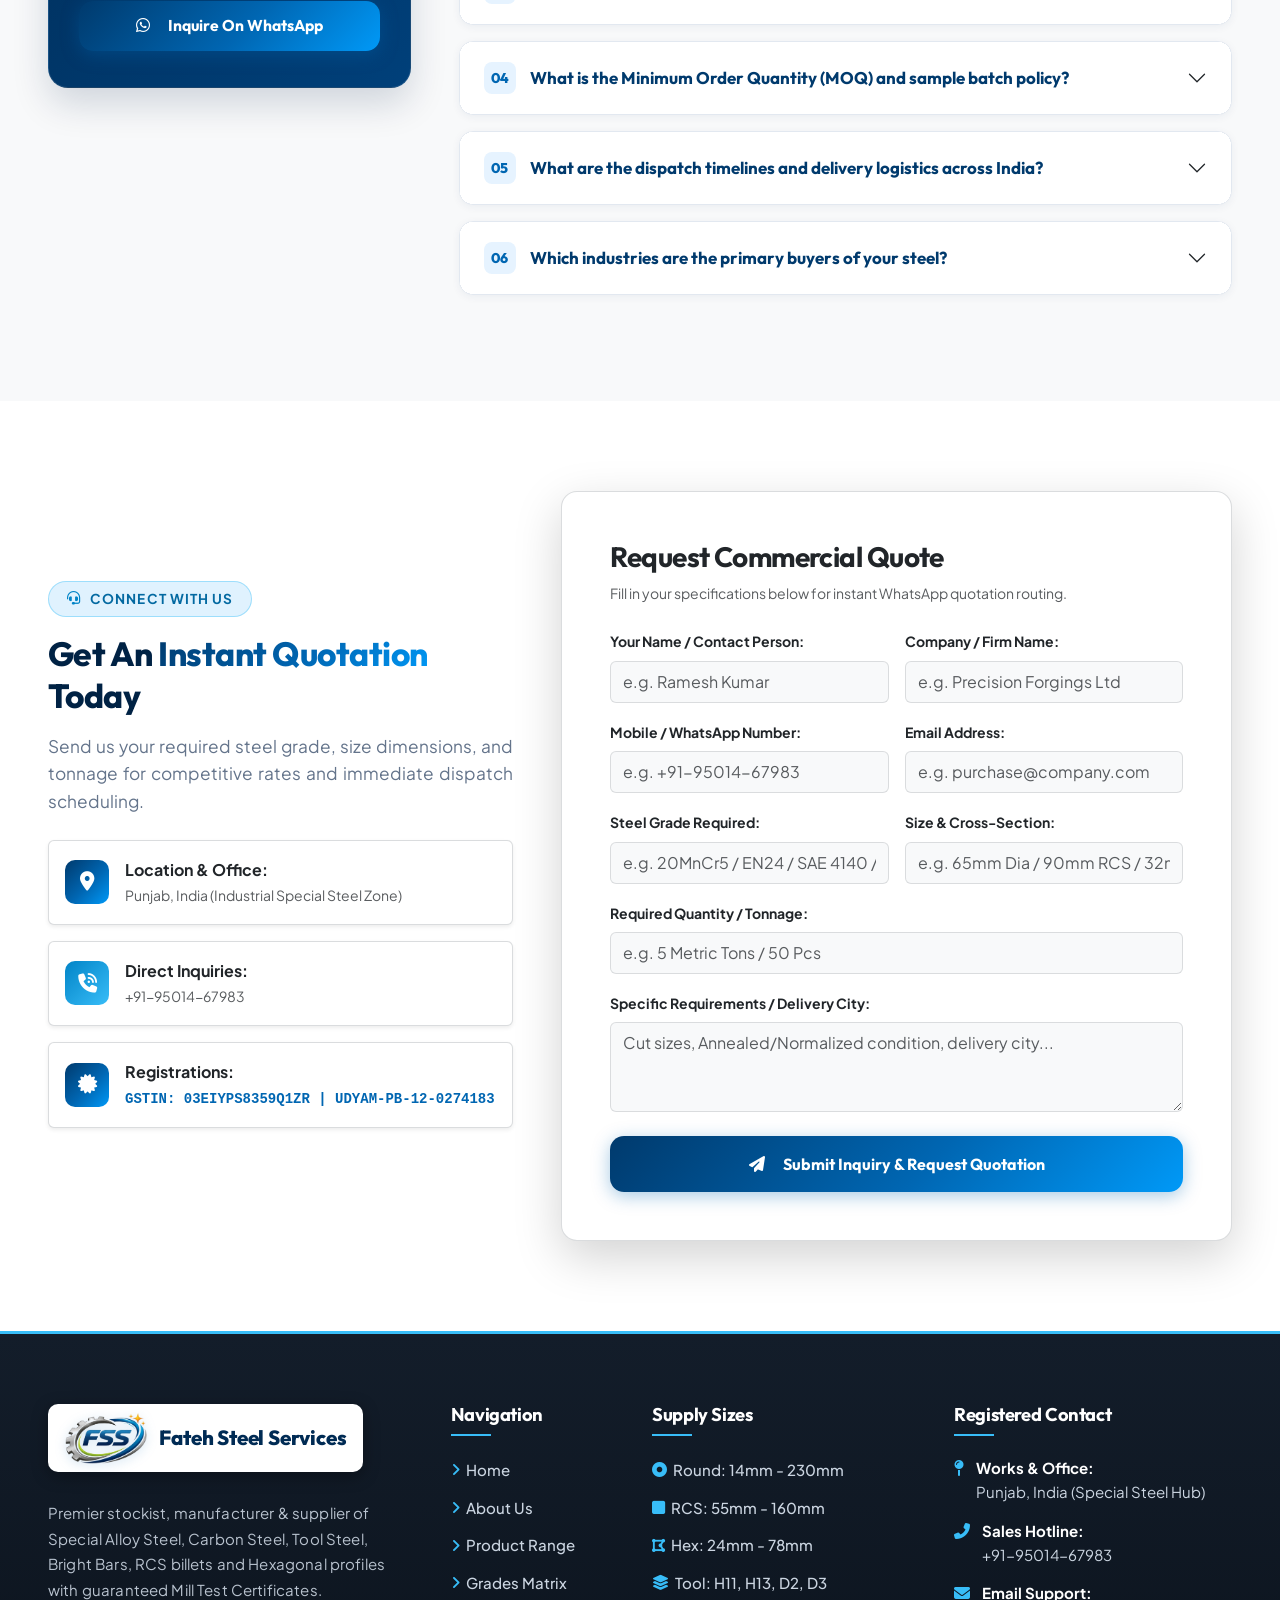
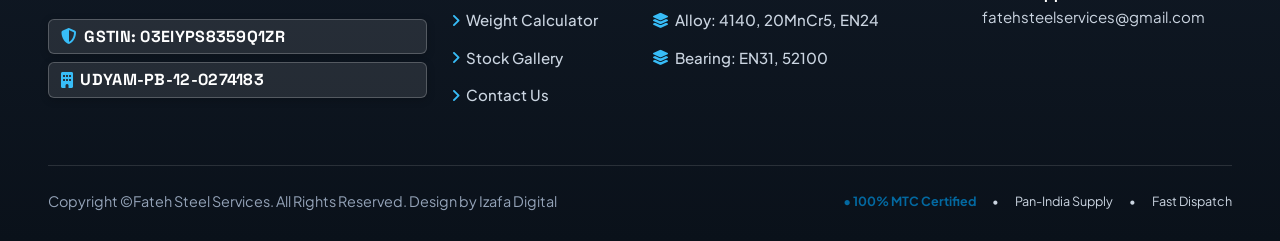
==== commit 77a558df: "Update contact info across website to fatehsteelservices@gmail.com and +91-95014-67983" ====
--- a/index.html
+++ b/index.html
@@ -35,8 +35,8 @@
           <span class="top-bar-badge"><i class="fas fa-building"></i> UDYAM-PB-12-0274183</span>
         </div>
         <div class="d-flex align-items-center gap-4">
-          <a href="tel:+919876543210"><i class="fas fa-phone-alt text-info me-1"></i> +91 98765 43210</a>
-          <a href="mailto:info@fatehsteelservices.com"><i class="fas fa-envelope text-info me-1"></i> info@fatehsteelservices.com</a>
+          <a href="tel:+919501467983"><i class="fas fa-phone-alt text-info me-1"></i> +91-95014-67983</a>
+          <a href="mailto:fatehsteelservices@gmail.com"><i class="fas fa-envelope text-info me-1"></i> fatehsteelservices@gmail.com</a>
           <span class="badge bg-primary bg-opacity-75 text-white fw-bold px-3 py-1">Size: 14mm - 230mm Dia</span>
         </div>
       </div>
@@ -169,10 +169,10 @@
           <i class="fas fa-file-invoice me-2"></i> Request Instant Quote
         </button>
         <div class="d-flex gap-2 mt-2">
-          <a href="tel:+919876543210" class="btn btn-sm btn-outline-steel flex-grow-1 text-center">
+          <a href="tel:+919501467983" class="btn btn-sm btn-outline-steel flex-grow-1 text-center">
             <i class="fas fa-phone-alt text-green me-1"></i> Call Us
           </a>
-          <a href="https://wa.me/919876543210?text=Hello%20Fateh%20Steel%20Services" target="_blank" class="btn btn-sm btn-whatsapp flex-grow-1 text-center">
+          <a href="https://wa.me/919501467983?text=Hello%20Fateh%20Steel%20Services" target="_blank" class="btn btn-sm btn-whatsapp flex-grow-1 text-center">
             <i class="fab fa-whatsapp me-1"></i> WhatsApp
           </a>
         </div>
@@ -470,9 +470,9 @@
             <div class="p-3 mt-4 rounded bg-light border border-secondary border-opacity-25 d-flex flex-wrap align-items-center justify-content-between gap-3">
               <div>
                 <small class="text-muted d-block font-monospace">Instant Sales Desk WhatsApp</small>
-                <strong class="text-dark fs-6"><i class="fab fa-whatsapp text-success me-1"></i> +91 98765 43210 / 34876455128</strong>
-              </div>
-              <a href="https://wa.me/919876543210?text=Hi%20Fateh%20Steel%20Services,%20I%20need%20a%20quotation%20for%20steel%20supplies" target="_blank" class="btn btn-whatsapp px-4 py-2">
+                <strong class="text-dark fs-6"><i class="fab fa-whatsapp text-success me-1"></i> +91-95014-67983</strong>
+              </div>
+              <a href="https://wa.me/919501467983?text=Hi%20Fateh%20Steel%20Services,%20I%20need%20a%20quotation%20for%20steel%20supplies" target="_blank" class="btn btn-whatsapp px-4 py-2">
                 <i class="fab fa-whatsapp me-1"></i> Chat Now
               </a>
             </div>
@@ -1081,7 +1081,7 @@
               Our metallurgical specialists and sales engineers are available for immediate consultation and bulk commercial pricing.
             </p>
             <div class="d-flex flex-column gap-2 mb-4">
-              <span class="small font-monospace text-green fw-bold"><i class="fas fa-phone-alt me-2"></i> +91 98765 43210</span>
+              <span class="small font-monospace text-green fw-bold"><i class="fas fa-phone-alt me-2"></i> +91-95014-67983</span>
               <span class="small font-monospace text-light opacity-90"><i class="fas fa-id-badge me-2 text-green"></i> GSTIN: 03EIYPS8359Q1ZR</span>
             </div>
             <a href="#contact" class="btn btn-molten w-100">
@@ -1260,7 +1260,7 @@
               </div>
               <div>
                 <strong class="text-dark d-block">Direct Inquiries:</strong>
-                <span class="text-muted small">+91 98765 43210 / 34876455128</span>
+                <span class="text-muted small">+91-95014-67983</span>
               </div>
             </div>
 
@@ -1294,7 +1294,7 @@
                 </div>
                 <div class="col-md-6">
                   <label class="form-label text-dark small fw-bold">Mobile / WhatsApp Number:</label>
-                  <input type="tel" id="rfq-phone" name="phone" class="form-control bg-light border-secondary border-opacity-25 text-dark py-2" placeholder="e.g. +91 98765 43210" required>
+                  <input type="tel" id="rfq-phone" name="phone" class="form-control bg-light border-secondary border-opacity-25 text-dark py-2" placeholder="e.g. +91-95014-67983" required>
                 </div>
                 <div class="col-md-6">
                   <label class="form-label text-dark small fw-bold">Email Address:</label>
@@ -1395,14 +1395,14 @@
             <i class="fas fa-phone-alt"></i>
             <div>
               <strong class="text-white d-block">Sales Hotline:</strong>
-              <a href="tel:+919876543210" class="text-light">+91 98765 43210 / 34876455128</a>
+              <a href="tel:+919501467983" class="text-light">+91-95014-67983</a>
             </div>
           </div>
           <div class="footer-contact-item">
             <i class="fas fa-envelope"></i>
             <div>
               <strong class="text-white d-block">Email Support:</strong>
-              <a href="mailto:info@fatehsteelservices.com" class="text-light">info@fatehsteelservices.com</a>
+              <a href="mailto:fatehsteelservices@gmail.com" class="text-light">fatehsteelservices@gmail.com</a>
             </div>
           </div>
         </div>
@@ -1426,7 +1426,7 @@
   </footer>
 
   <!-- Floating WhatsApp CTA Button -->
-  <a href="https://wa.me/919876543210?text=Hello%20Fateh%20Steel%20Services,%20I%20have%20an%20inquiry%20regarding%20steel%20supplies" target="_blank" class="whatsapp-float" aria-label="Chat on WhatsApp">
+  <a href="https://wa.me/919501467983?text=Hello%20Fateh%20Steel%20Services,%20I%20have%20an%20inquiry%20regarding%20steel%20supplies" target="_blank" class="whatsapp-float" aria-label="Chat on WhatsApp">
     <i class="fab fa-whatsapp"></i>
   </a>
 
@@ -1457,7 +1457,7 @@
           <button type="button" class="btn-close btn-close-white" data-bs-dismiss="modal"></button>
         </div>
         <div class="modal-body rfq-modal-body">
-          <form onsubmit="event.preventDefault(); const g = document.getElementById('modal-grade').value; const s = document.getElementById('modal-size').value; const q = document.getElementById('modal-qty').value; window.open('https://wa.me/919876543210?text=' + encodeURIComponent('*QUICK QUOTE INQUIRY*\nGrade: ' + g + '\nSize: ' + s + '\nQuantity: ' + q), '_blank');">
+          <form onsubmit="event.preventDefault(); const g = document.getElementById('modal-grade').value; const s = document.getElementById('modal-size').value; const q = document.getElementById('modal-qty').value; window.open('https://wa.me/919501467983?text=' + encodeURIComponent('*QUICK QUOTE INQUIRY*\nGrade: ' + g + '\nSize: ' + s + '\nQuantity: ' + q), '_blank');">
             <div class="row g-3">
               <div class="col-md-6">
                 <label class="form-label text-dark small fw-bold">Required Grade:</label>
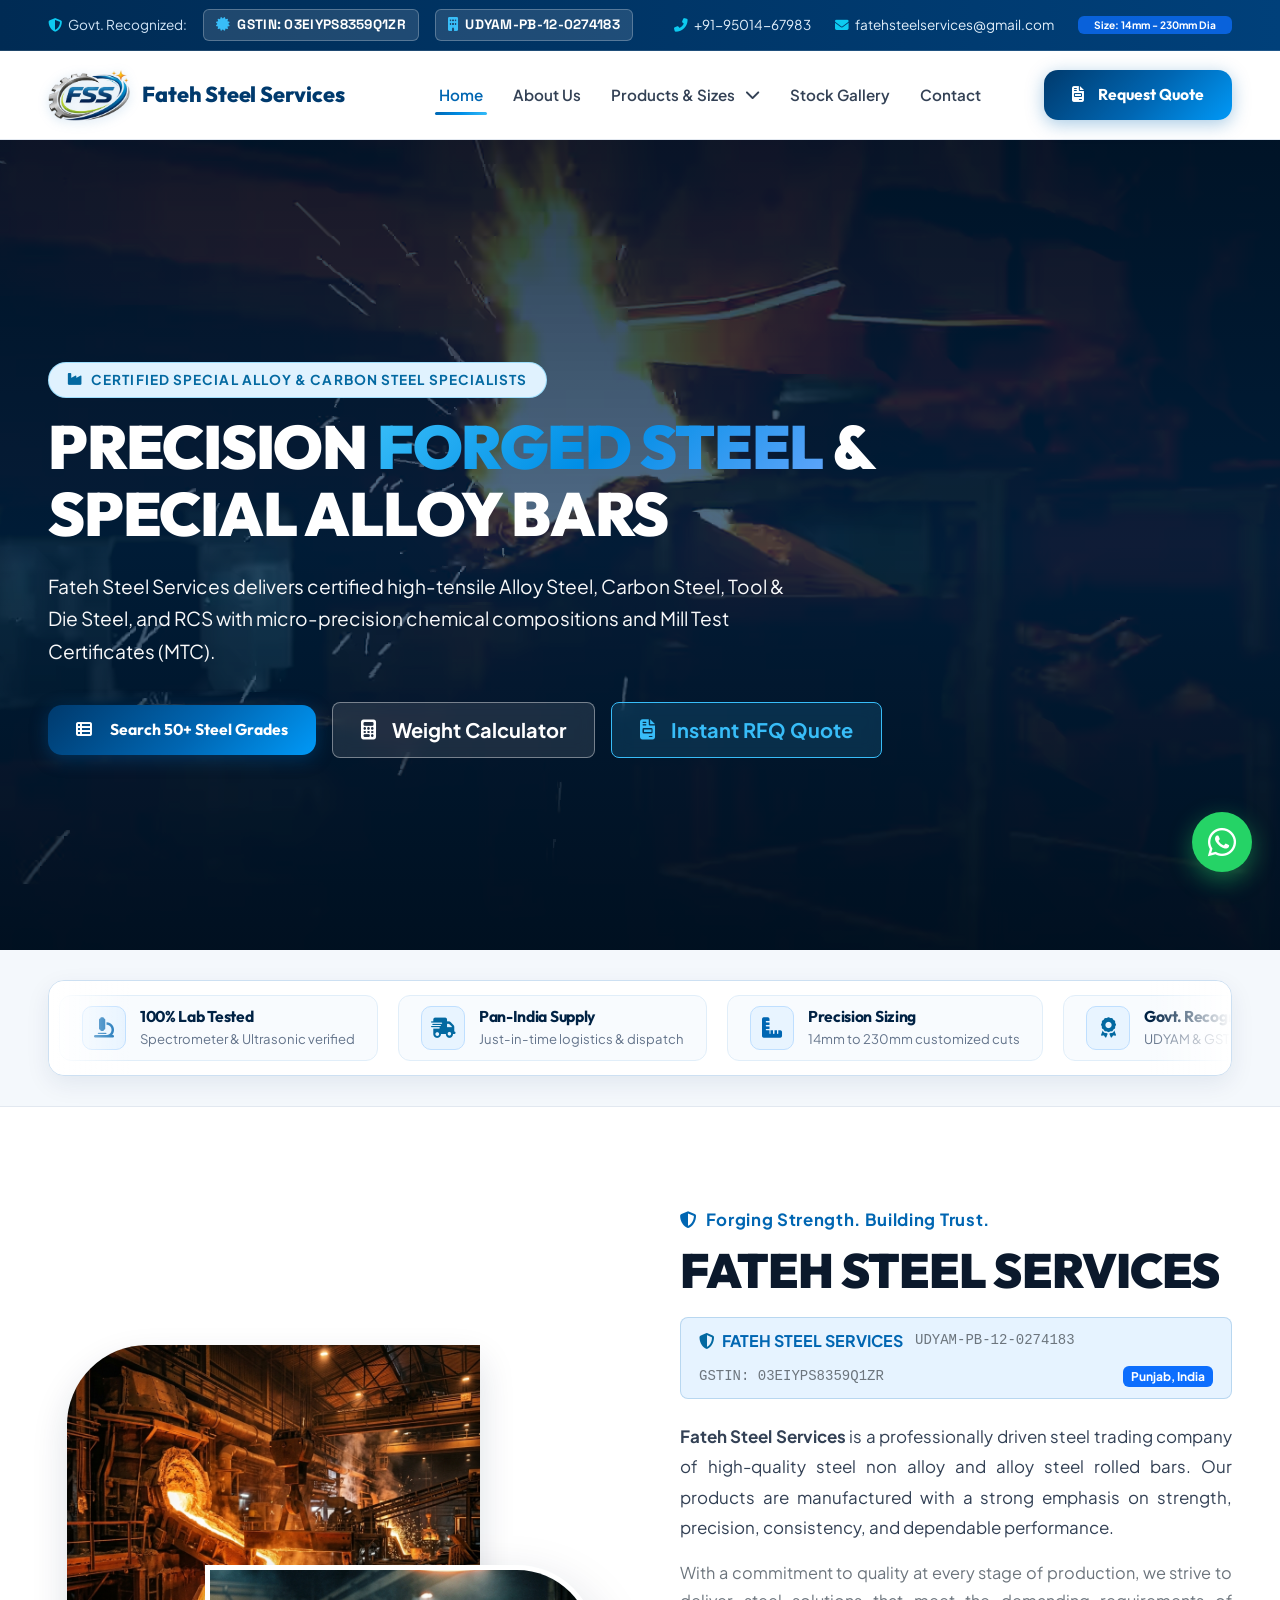
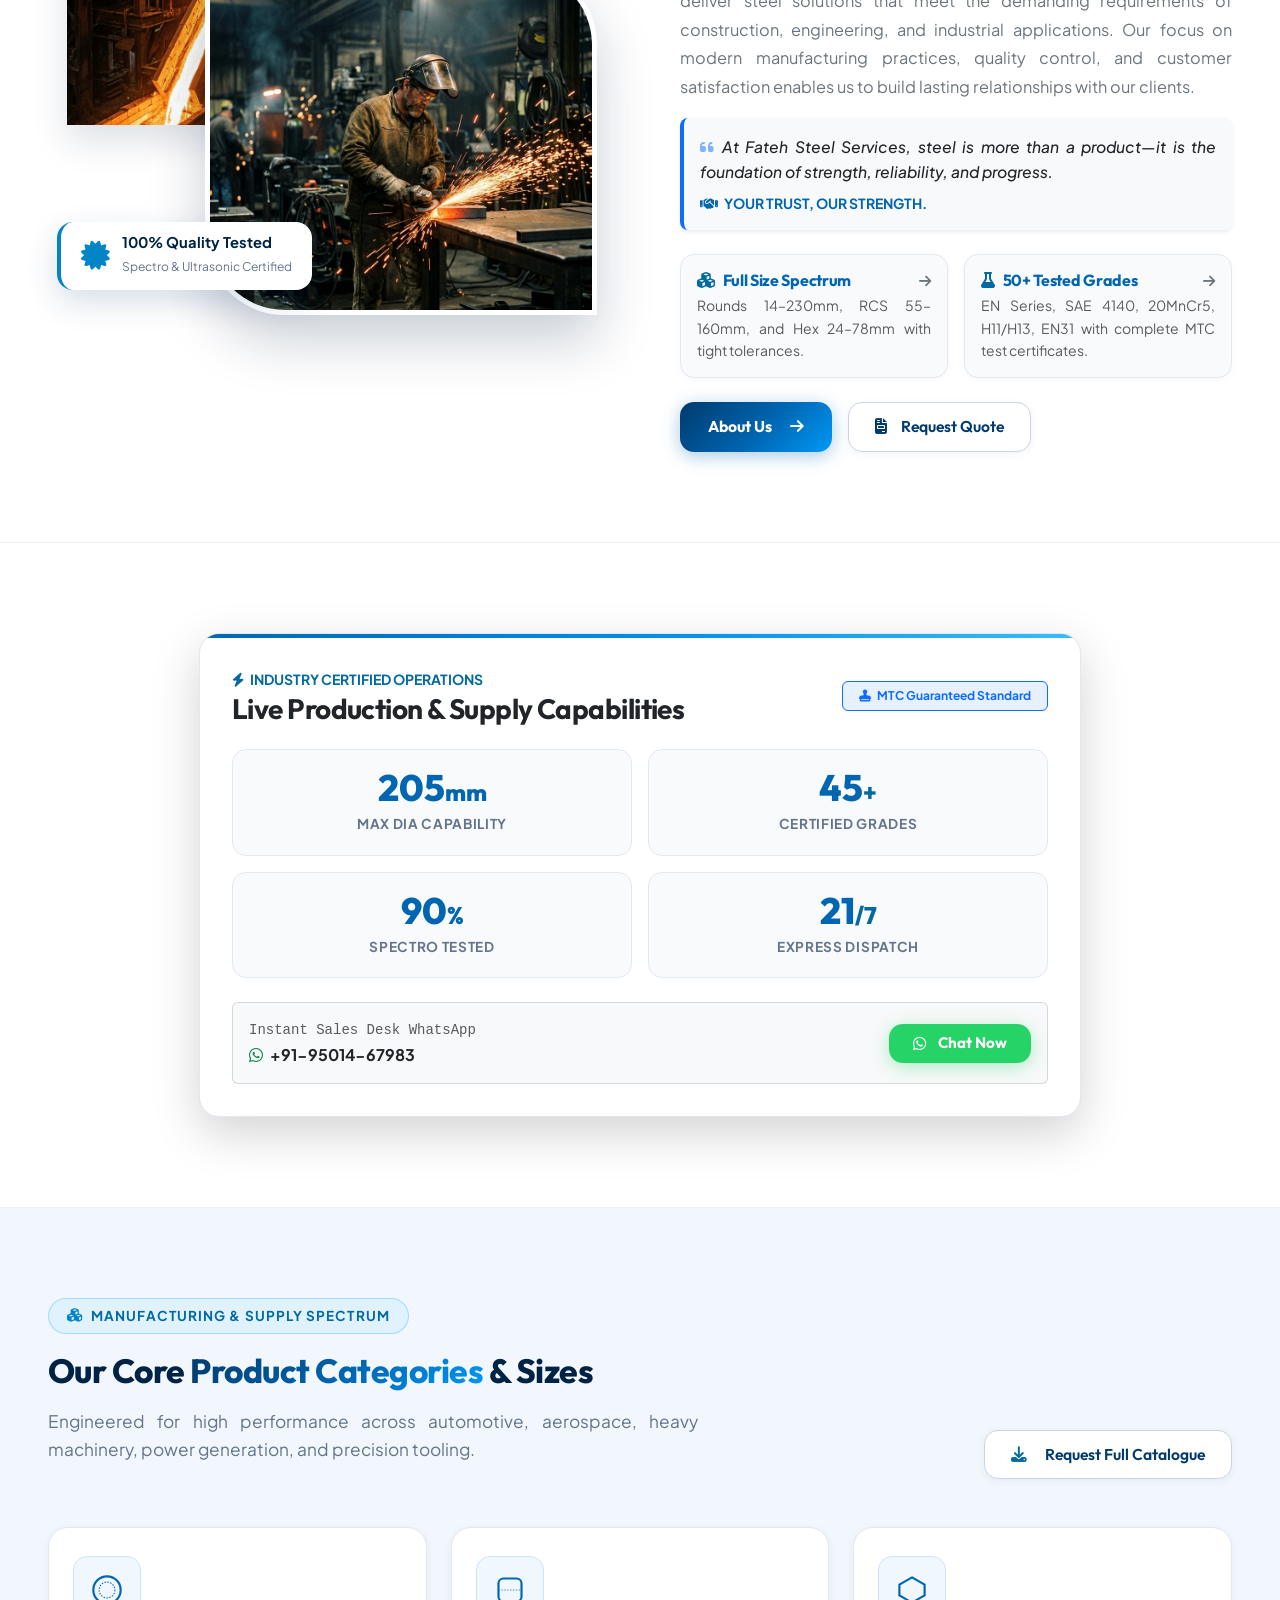
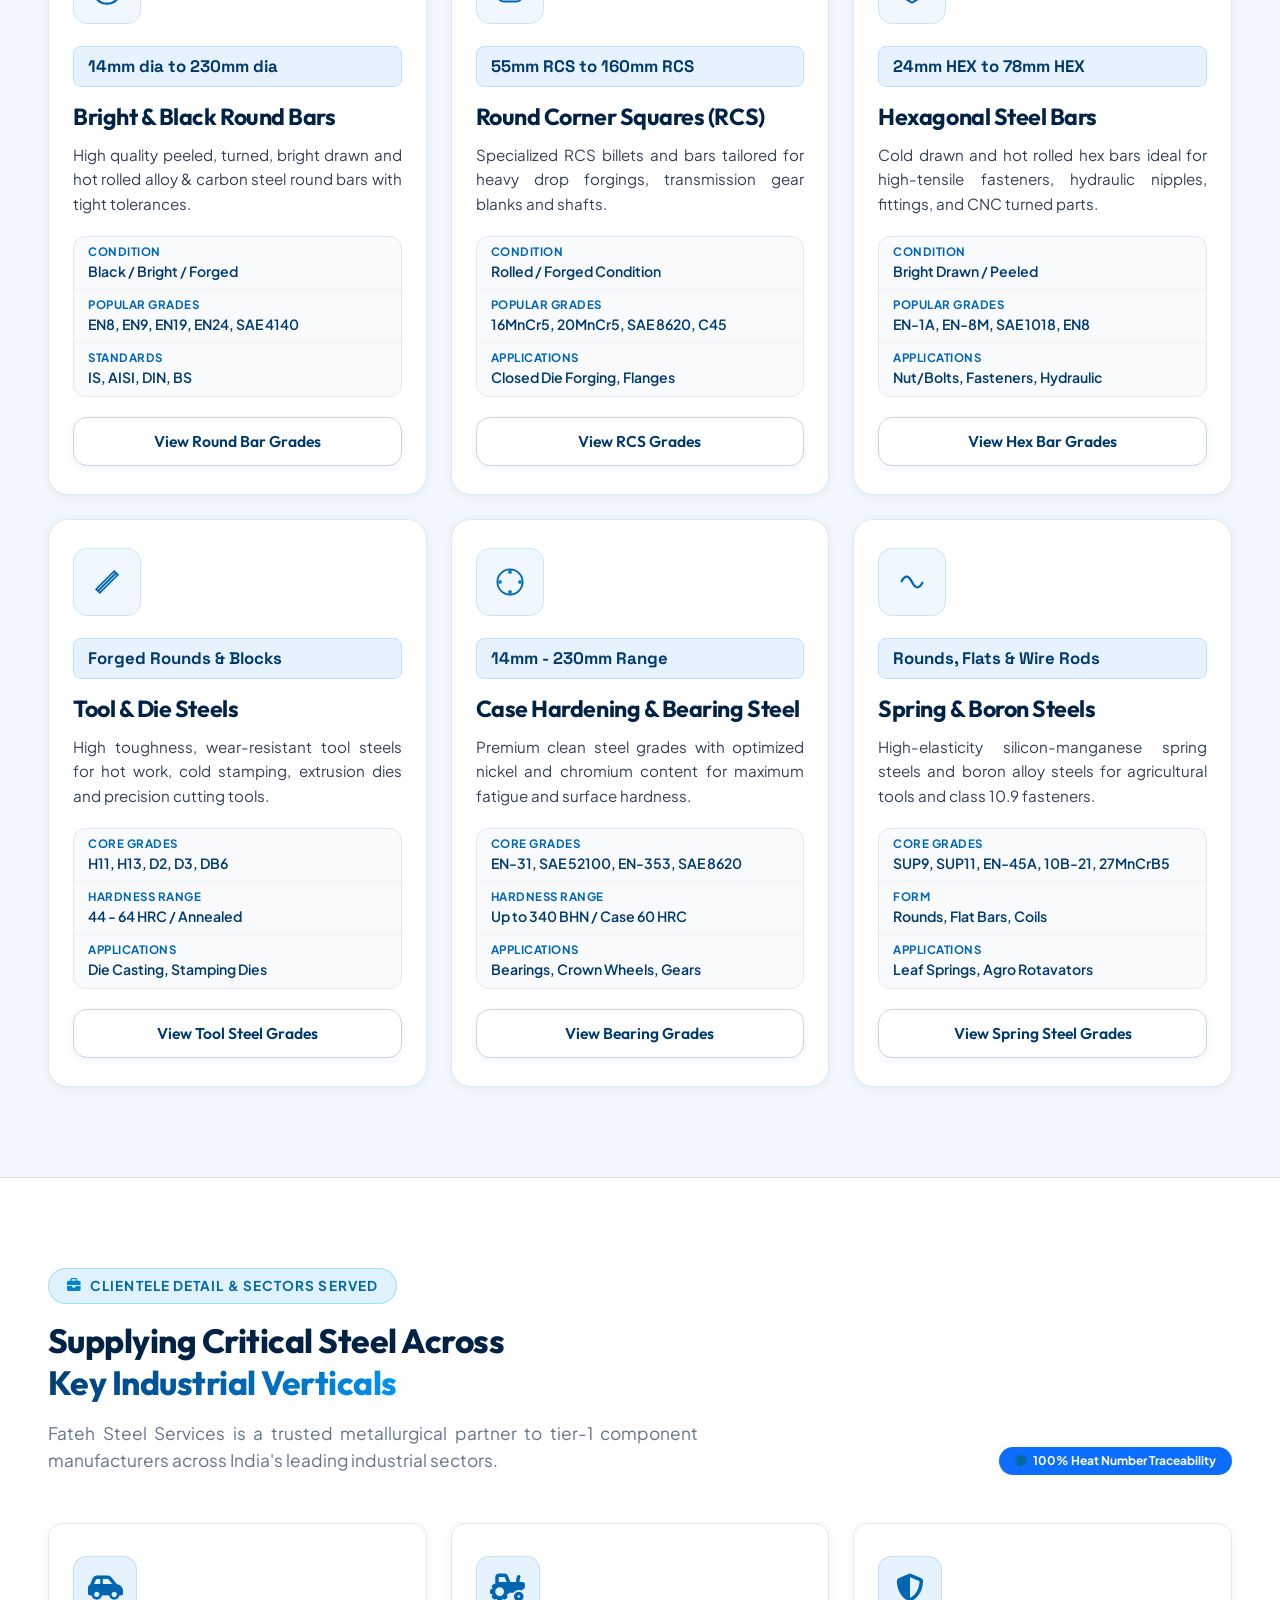
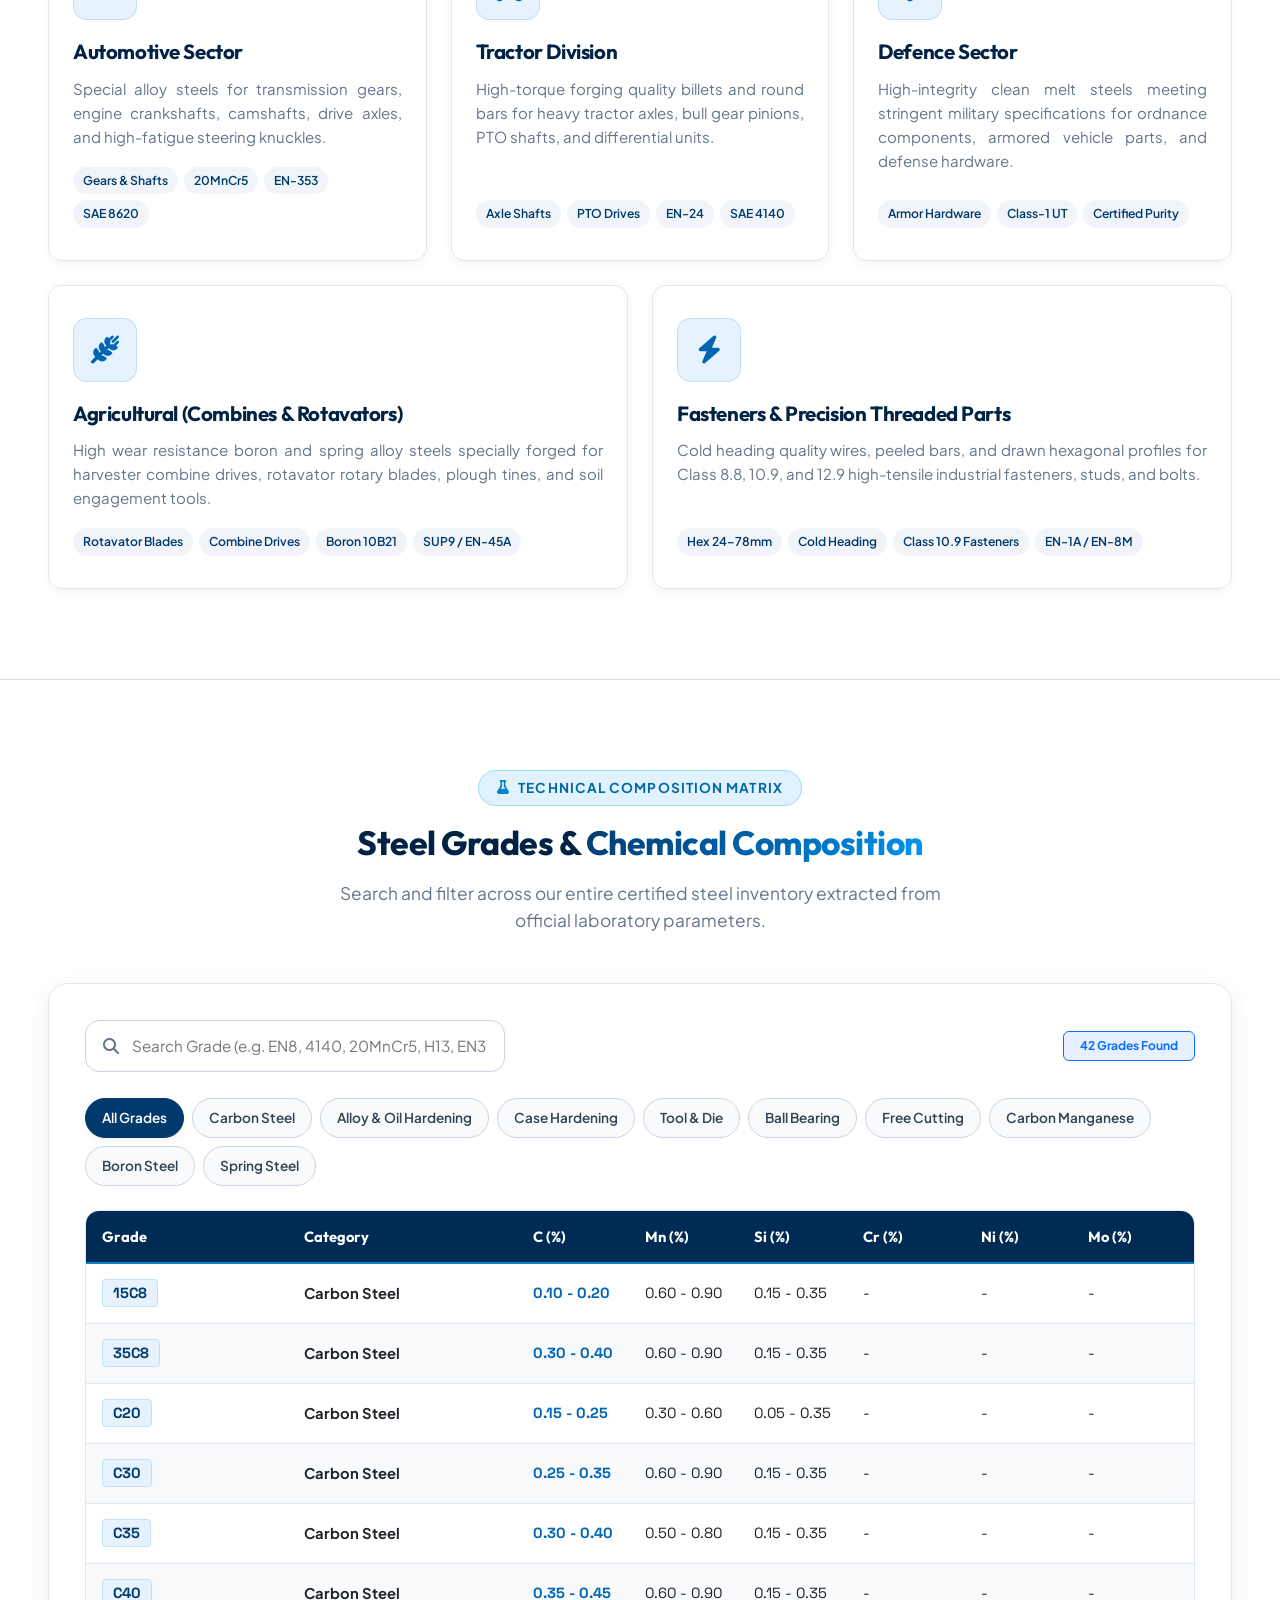
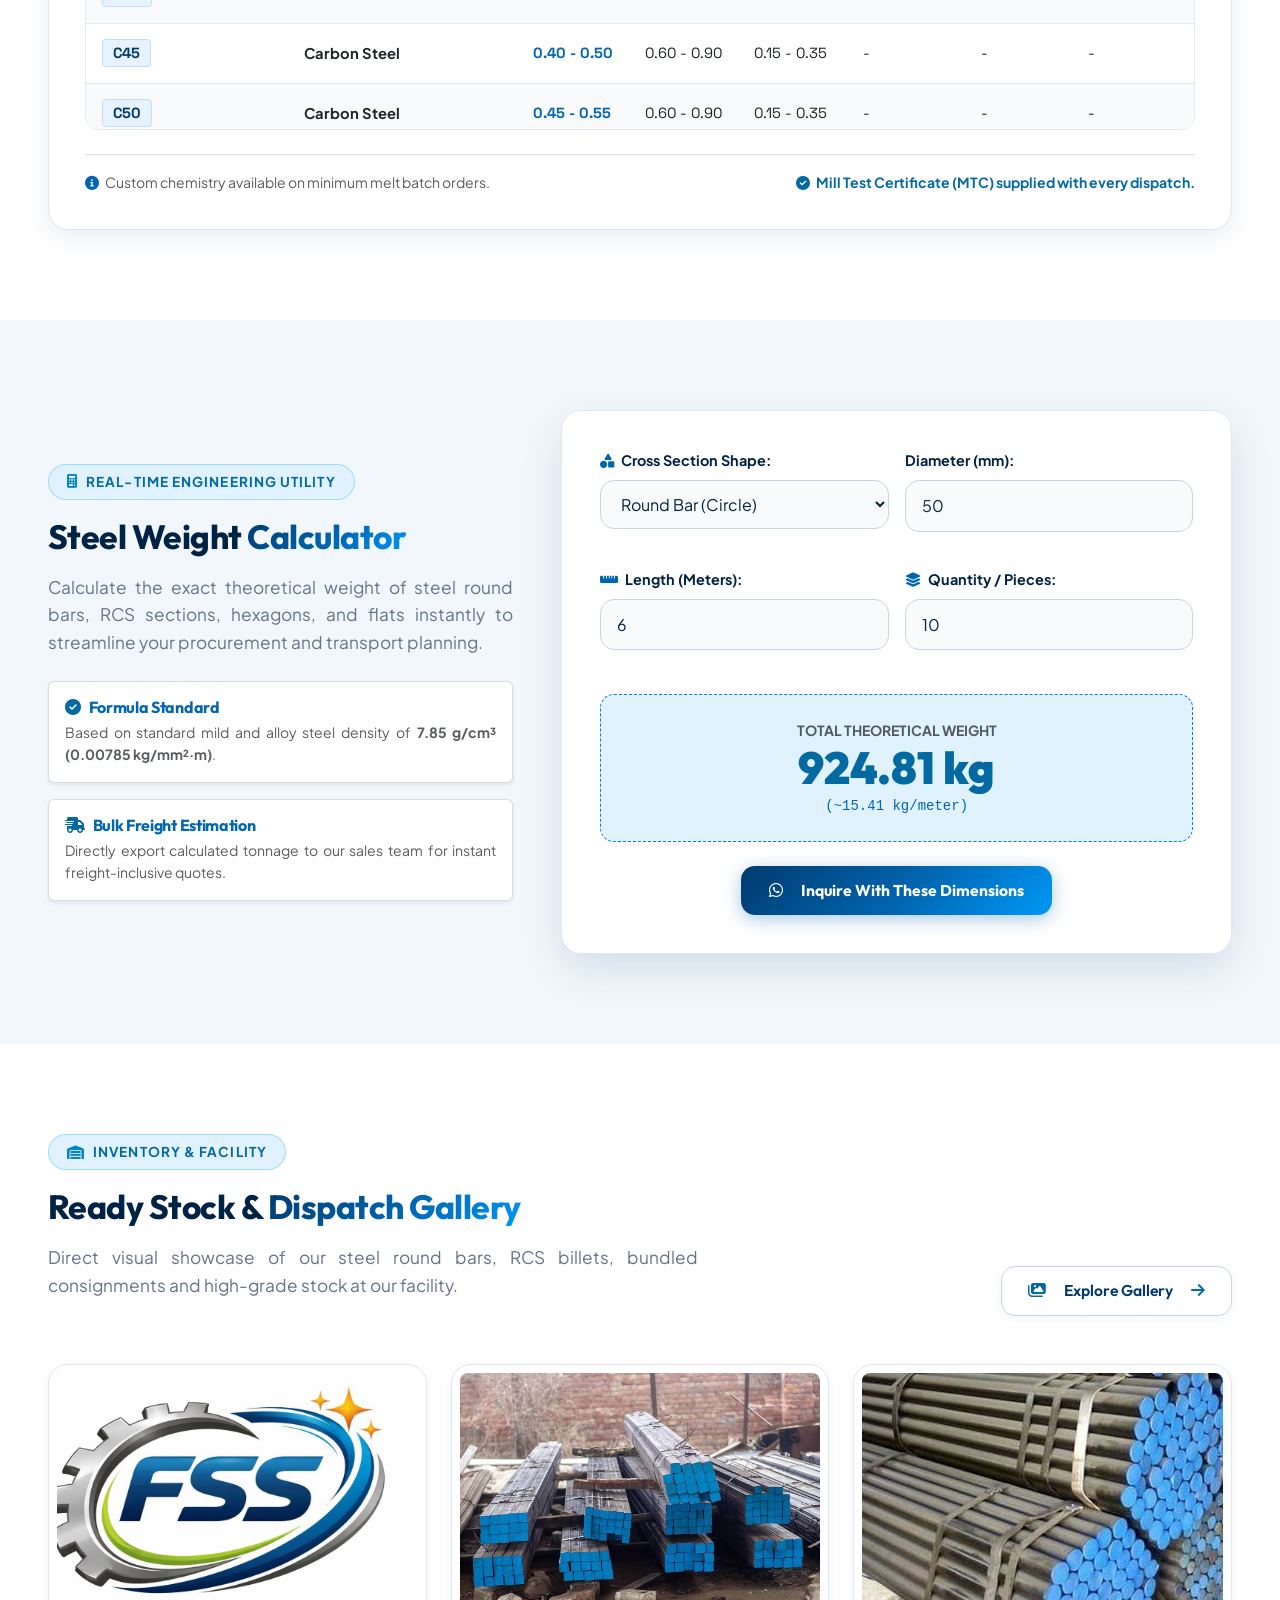
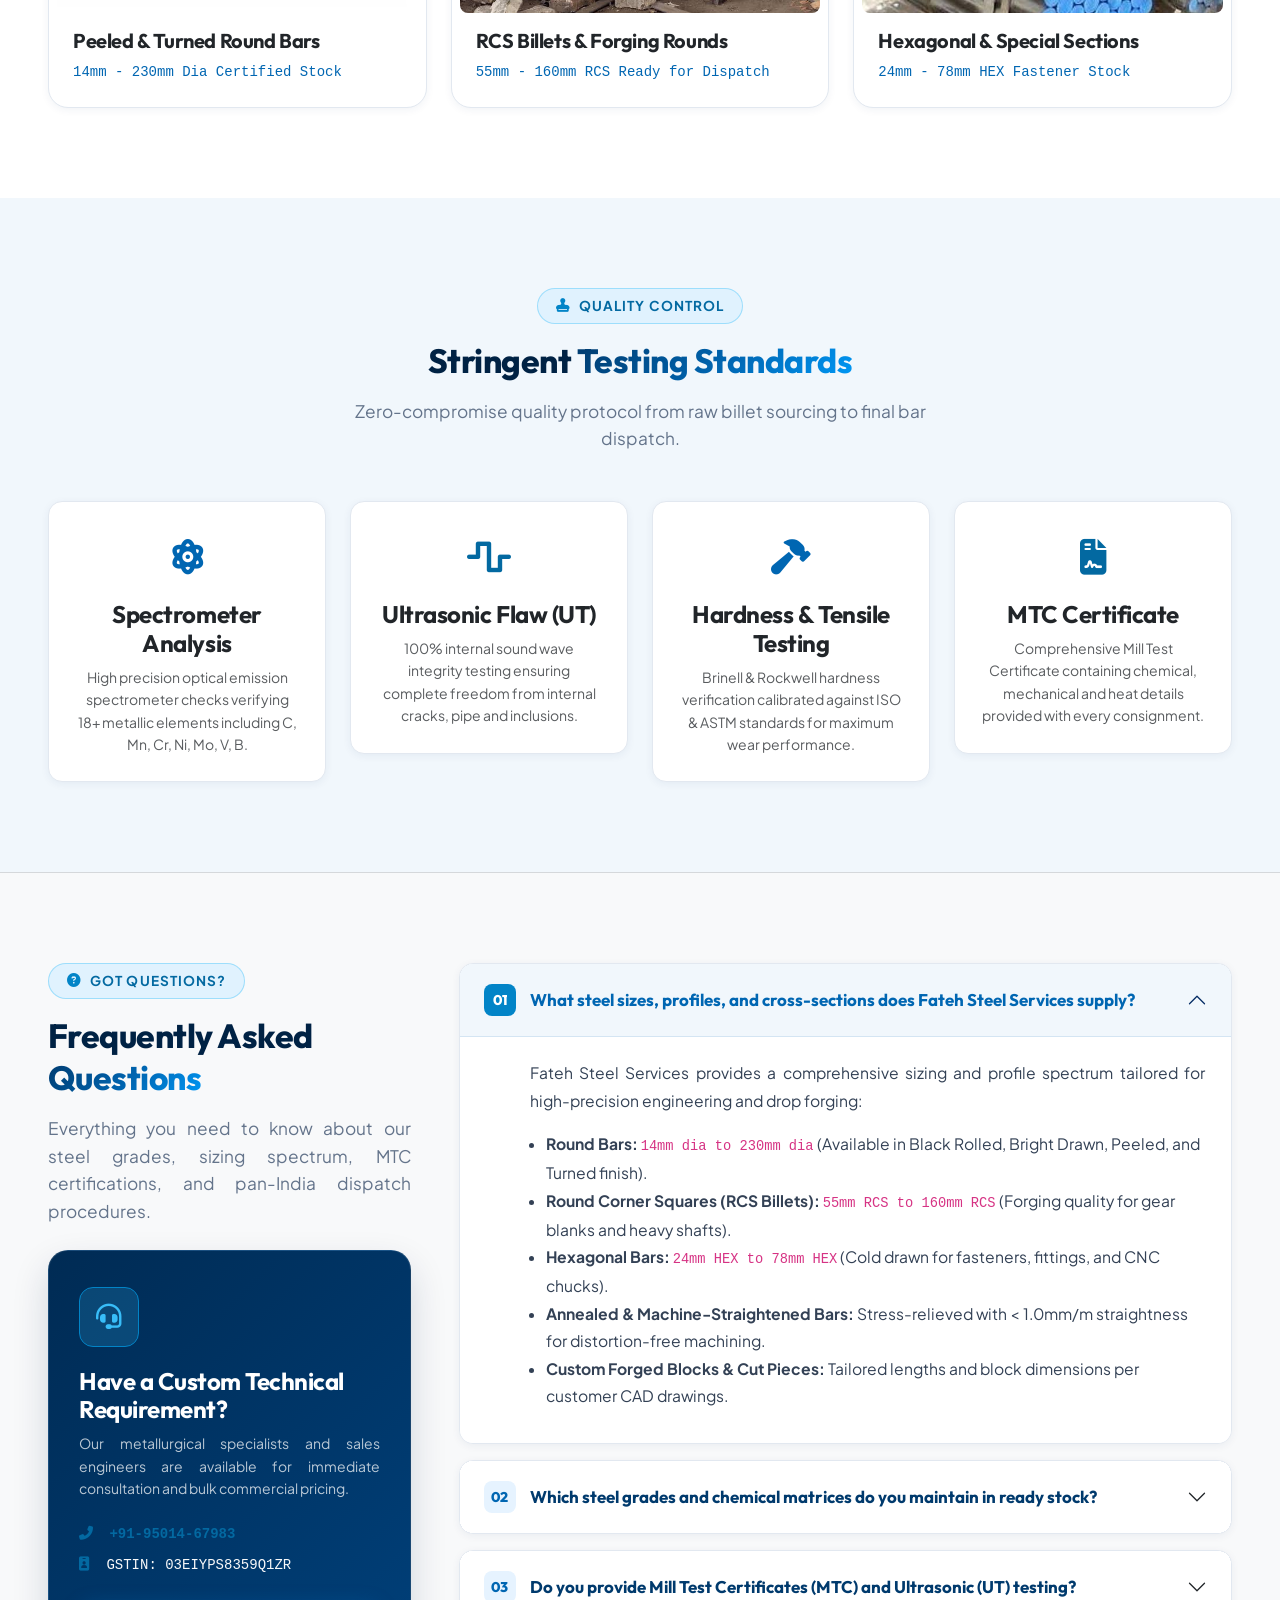
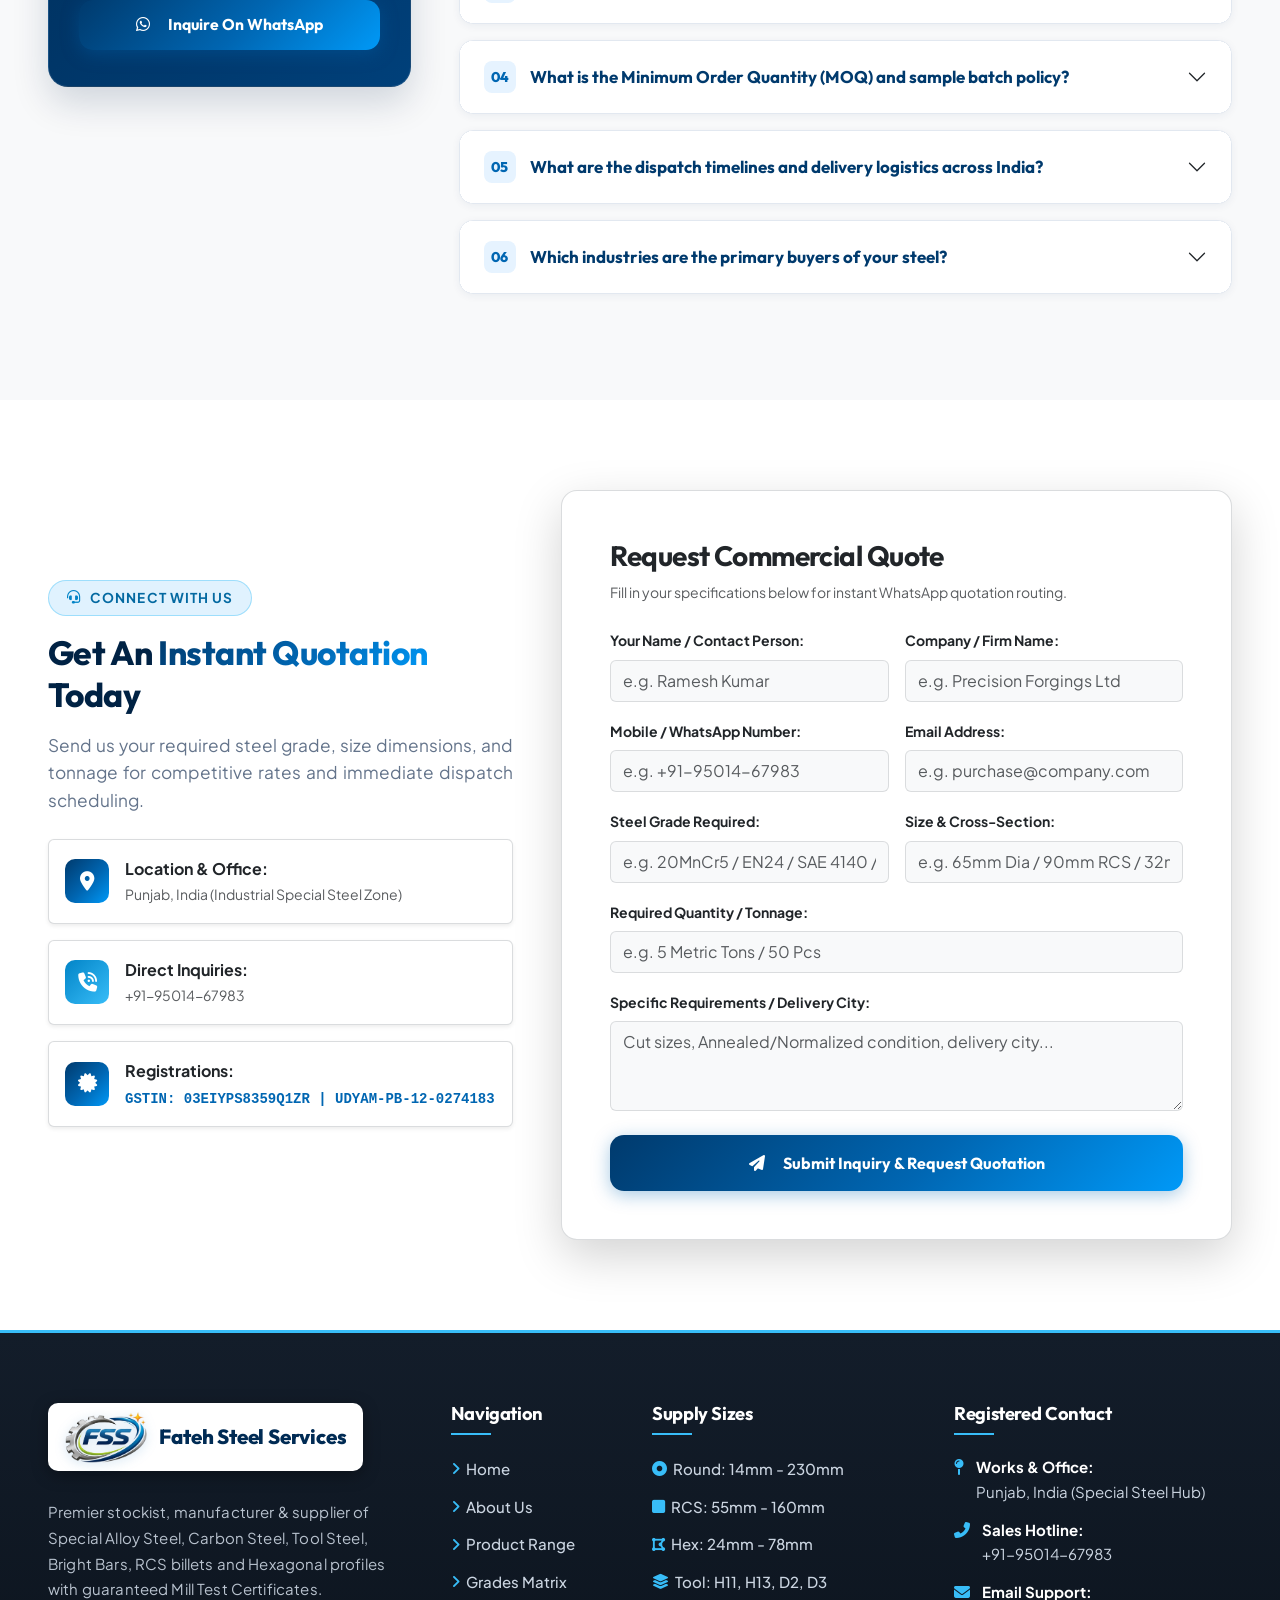
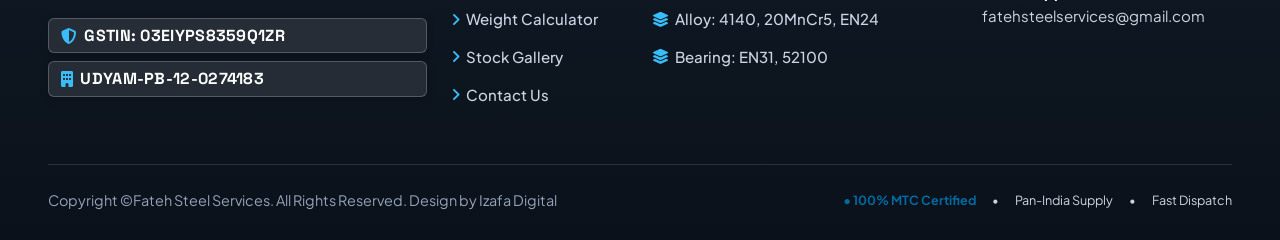
==== commit 566572a7: "Remove orange colors and replace with steel blue theme across website" ====
--- a/index.html
+++ b/index.html
@@ -360,7 +360,7 @@
         <!-- Right Column: Introduction Text & Credentials -->
         <div class="col-lg-6">
           <div class="ps-lg-3 wow fadeInRight" data-wow-duration="1.2s">
-            <span class="about-tagline-orange">
+            <span class="about-tagline-blue">
               <i class="fas fa-shield-halved me-2"></i>Forging Strength. Building Trust.
             </span>
             
@@ -384,11 +384,11 @@
             </p>
 
             <!-- Brand Philosophy & Tagline Callout -->
-            <div class="p-3 mb-4 rounded-3 border-start border-4 border-warning bg-light shadow-sm">
+            <div class="p-3 mb-4 rounded-3 border-start border-4 border-primary bg-light shadow-sm">
               <p class="mb-2 text-dark fst-italic fw-medium" style="font-size: 0.98rem; line-height: 1.6;">
-                <i class="fas fa-quote-left text-warning me-2 opacity-50"></i>At Fateh Steel Services, steel is more than a product—it is the foundation of strength, reliability, and progress.
+                <i class="fas fa-quote-left text-primary me-2 opacity-50"></i>At Fateh Steel Services, steel is more than a product—it is the foundation of strength, reliability, and progress.
               </p>
-              <div class="text-orange fw-bold small text-uppercase tracking-wider">
+              <div class="text-blue fw-bold small text-uppercase tracking-wider">
                 <i class="fas fa-handshake me-1"></i> Your Trust, Our Strength.
               </div>
             </div>
@@ -417,7 +417,7 @@
 
             <!-- Actions -->
             <div class="d-flex flex-wrap gap-3 align-items-center">
-              <a href="about.html" class="btn btn-intro-orange">
+              <a href="about.html" class="btn btn-molten">
                 About Us <i class="fas fa-arrow-right ms-2"></i>
               </a>
               <button class="btn btn-outline-steel" data-bs-toggle="modal" data-bs-target="#rfqModal">
--- a/css/style.css
+++ b/css/style.css
@@ -1706,8 +1706,9 @@
 }
 
 /* Right Content Typography */
-.about-tagline-orange {
-  color: #ea580c;
+.about-tagline-orange,
+.about-tagline-blue {
+  color: var(--fss-blue);
   font-size: 1.05rem;
   font-weight: 700;
   letter-spacing: 0.04em;
@@ -1817,13 +1818,13 @@
   display: inline-flex;
   align-items: center;
   gap: 10px;
-  background: linear-gradient(135deg, #e65c00 0%, #f97316 100%);
+  background: var(--fss-blue-gradient);
   color: #ffffff !important;
   font-size: 1.02rem;
   font-weight: 700;
   padding: 13px 36px;
   border-radius: 50px;
-  box-shadow: 0 8px 25px rgba(230, 92, 0, 0.35);
+  box-shadow: 0 8px 25px rgba(0, 102, 178, 0.35);
   border: none;
   transition: var(--transition);
   cursor: pointer;
@@ -1831,8 +1832,8 @@
 
 .btn-intro-orange:hover {
   transform: translateY(-3px);
-  box-shadow: 0 14px 32px rgba(230, 92, 0, 0.5);
-  background: linear-gradient(135deg, #cc5200 0%, #ea580c 100%);
+  box-shadow: 0 14px 32px rgba(0, 102, 178, 0.5);
+  background: linear-gradient(135deg, #002244 0%, #003a6d 100%);
   color: #ffffff !important;
 }
 
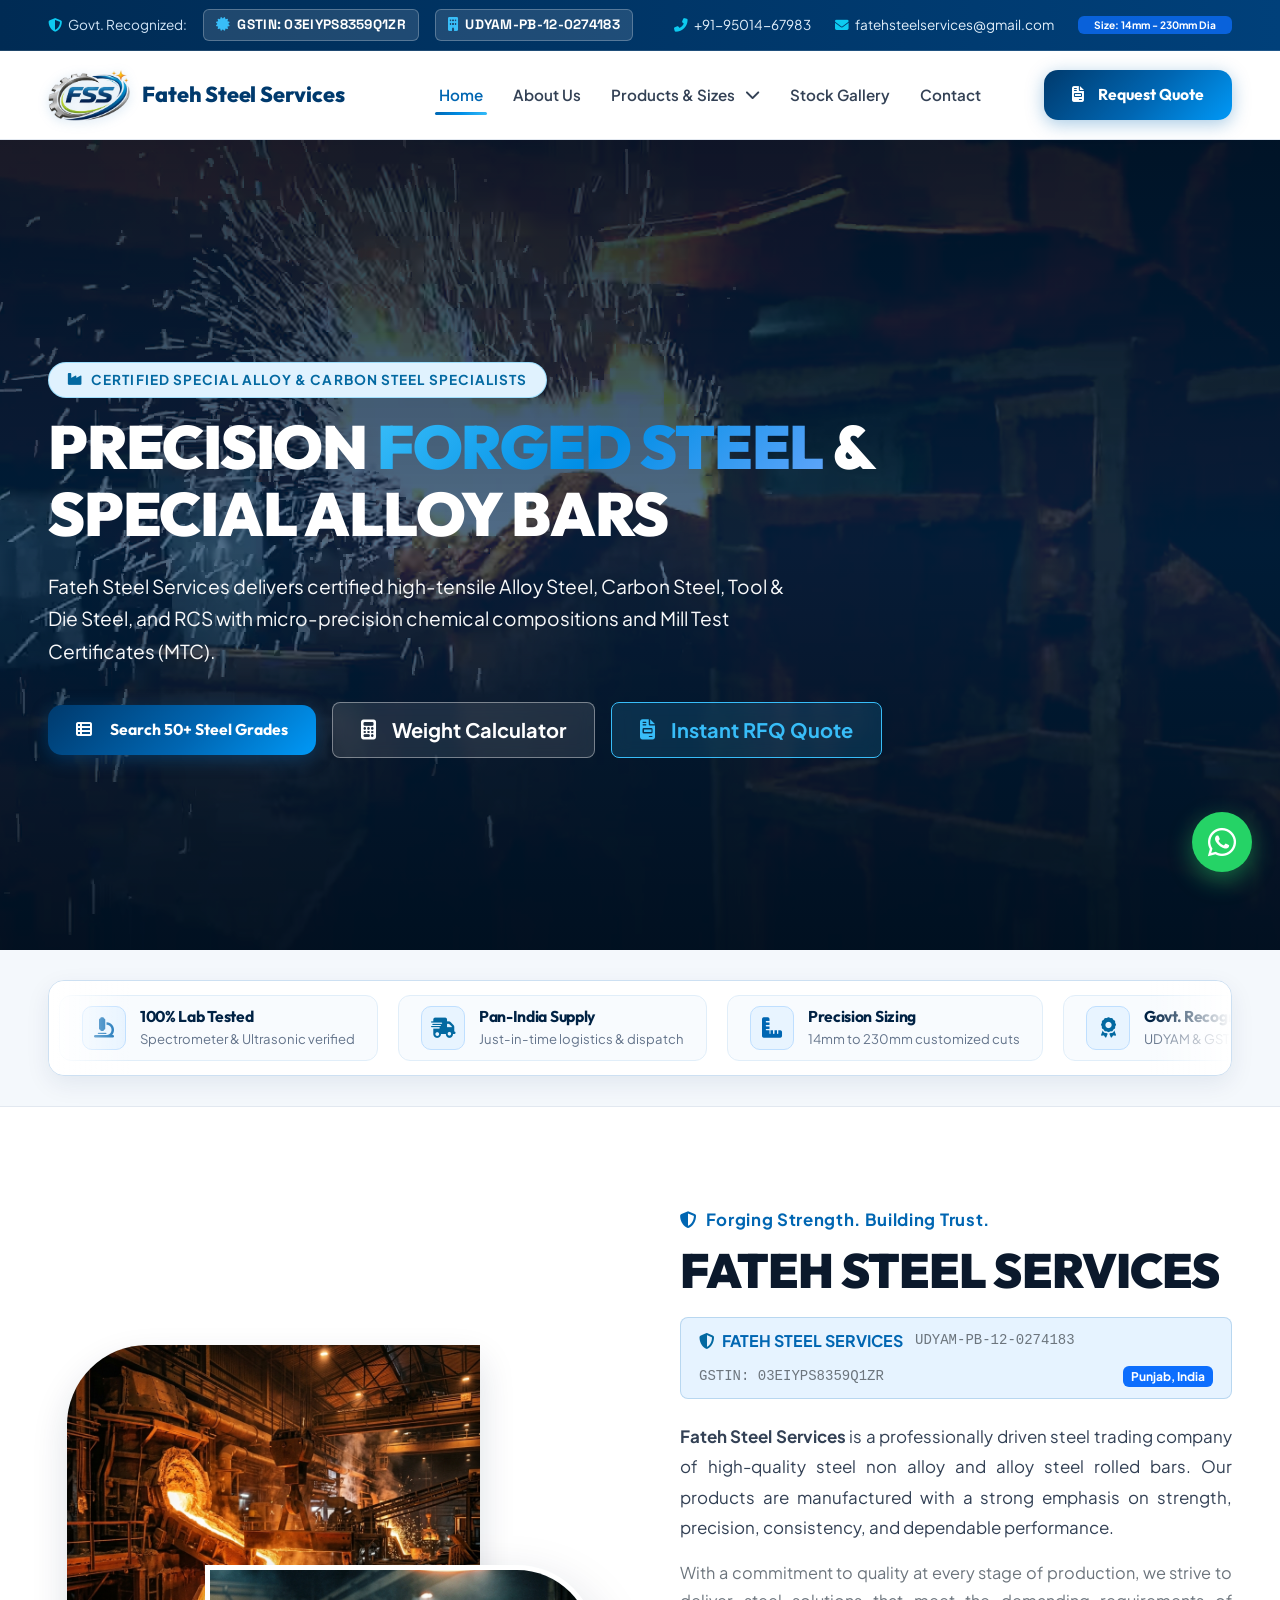
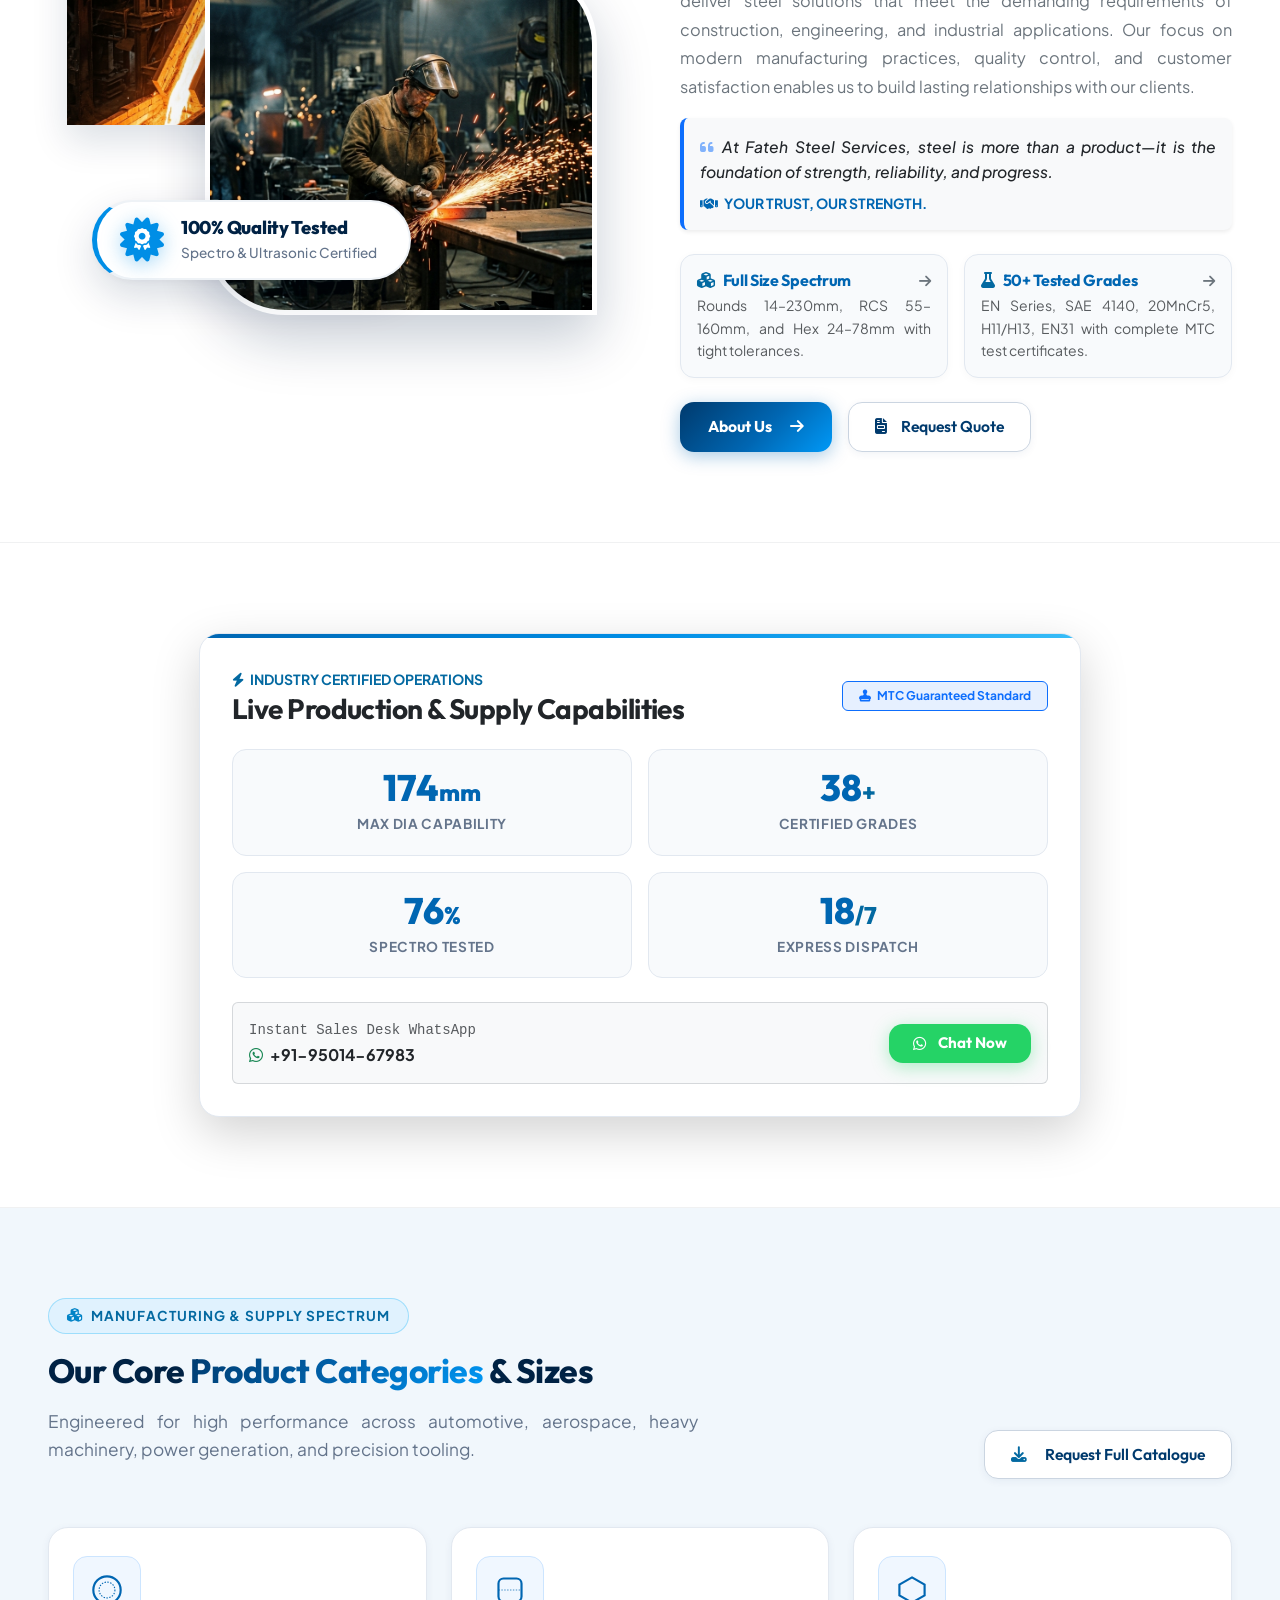
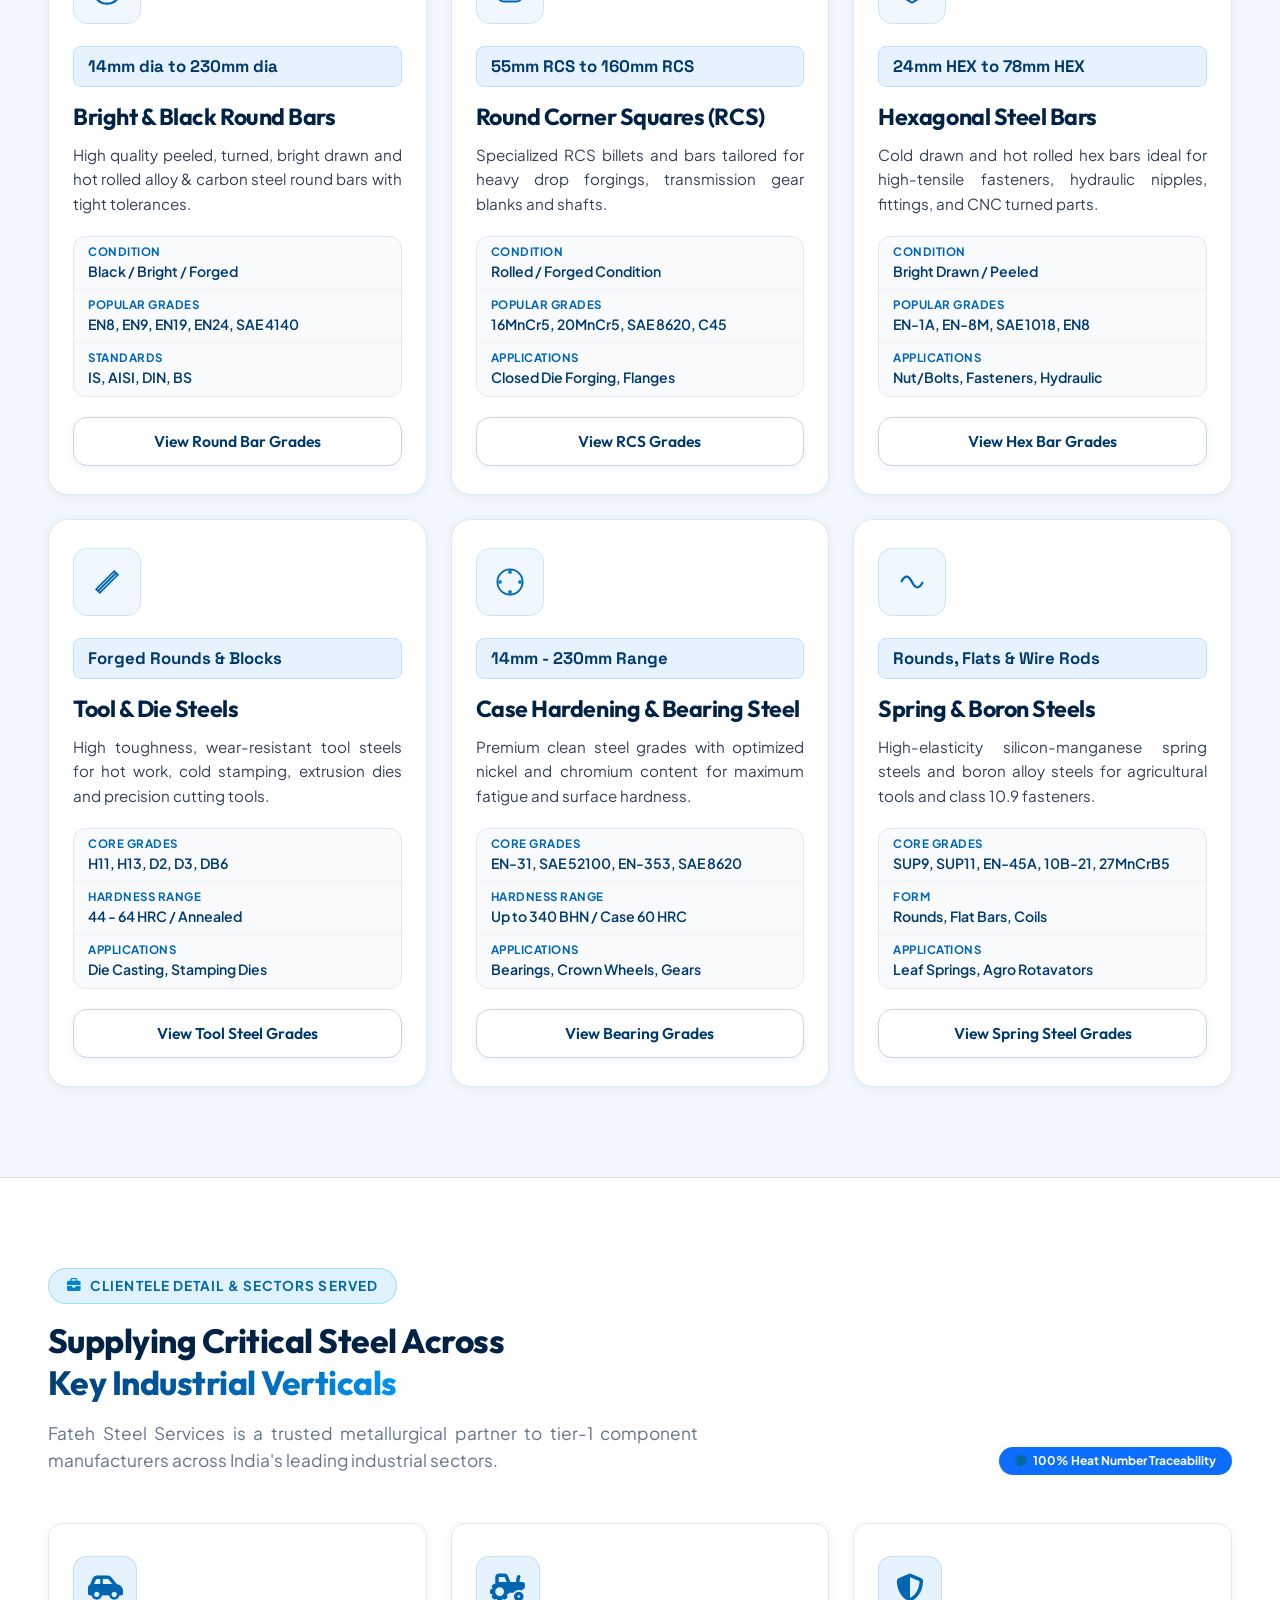
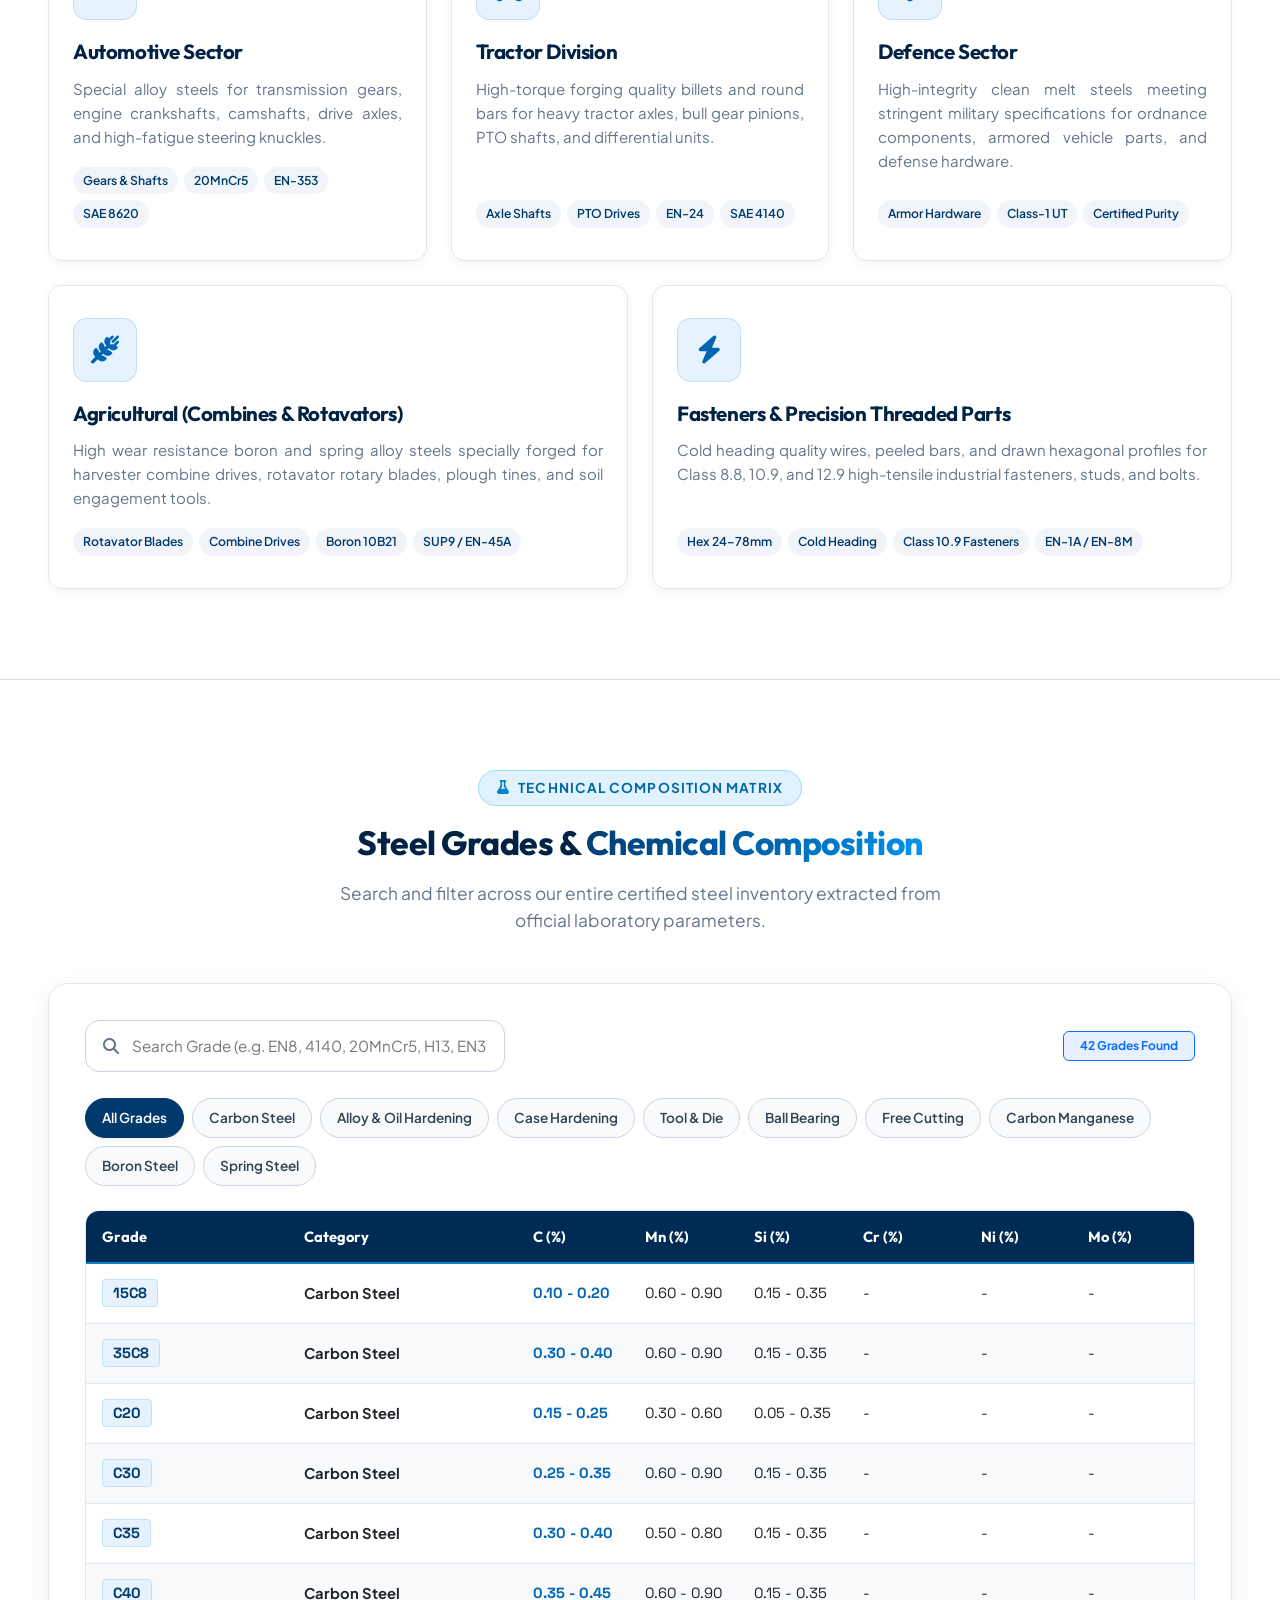
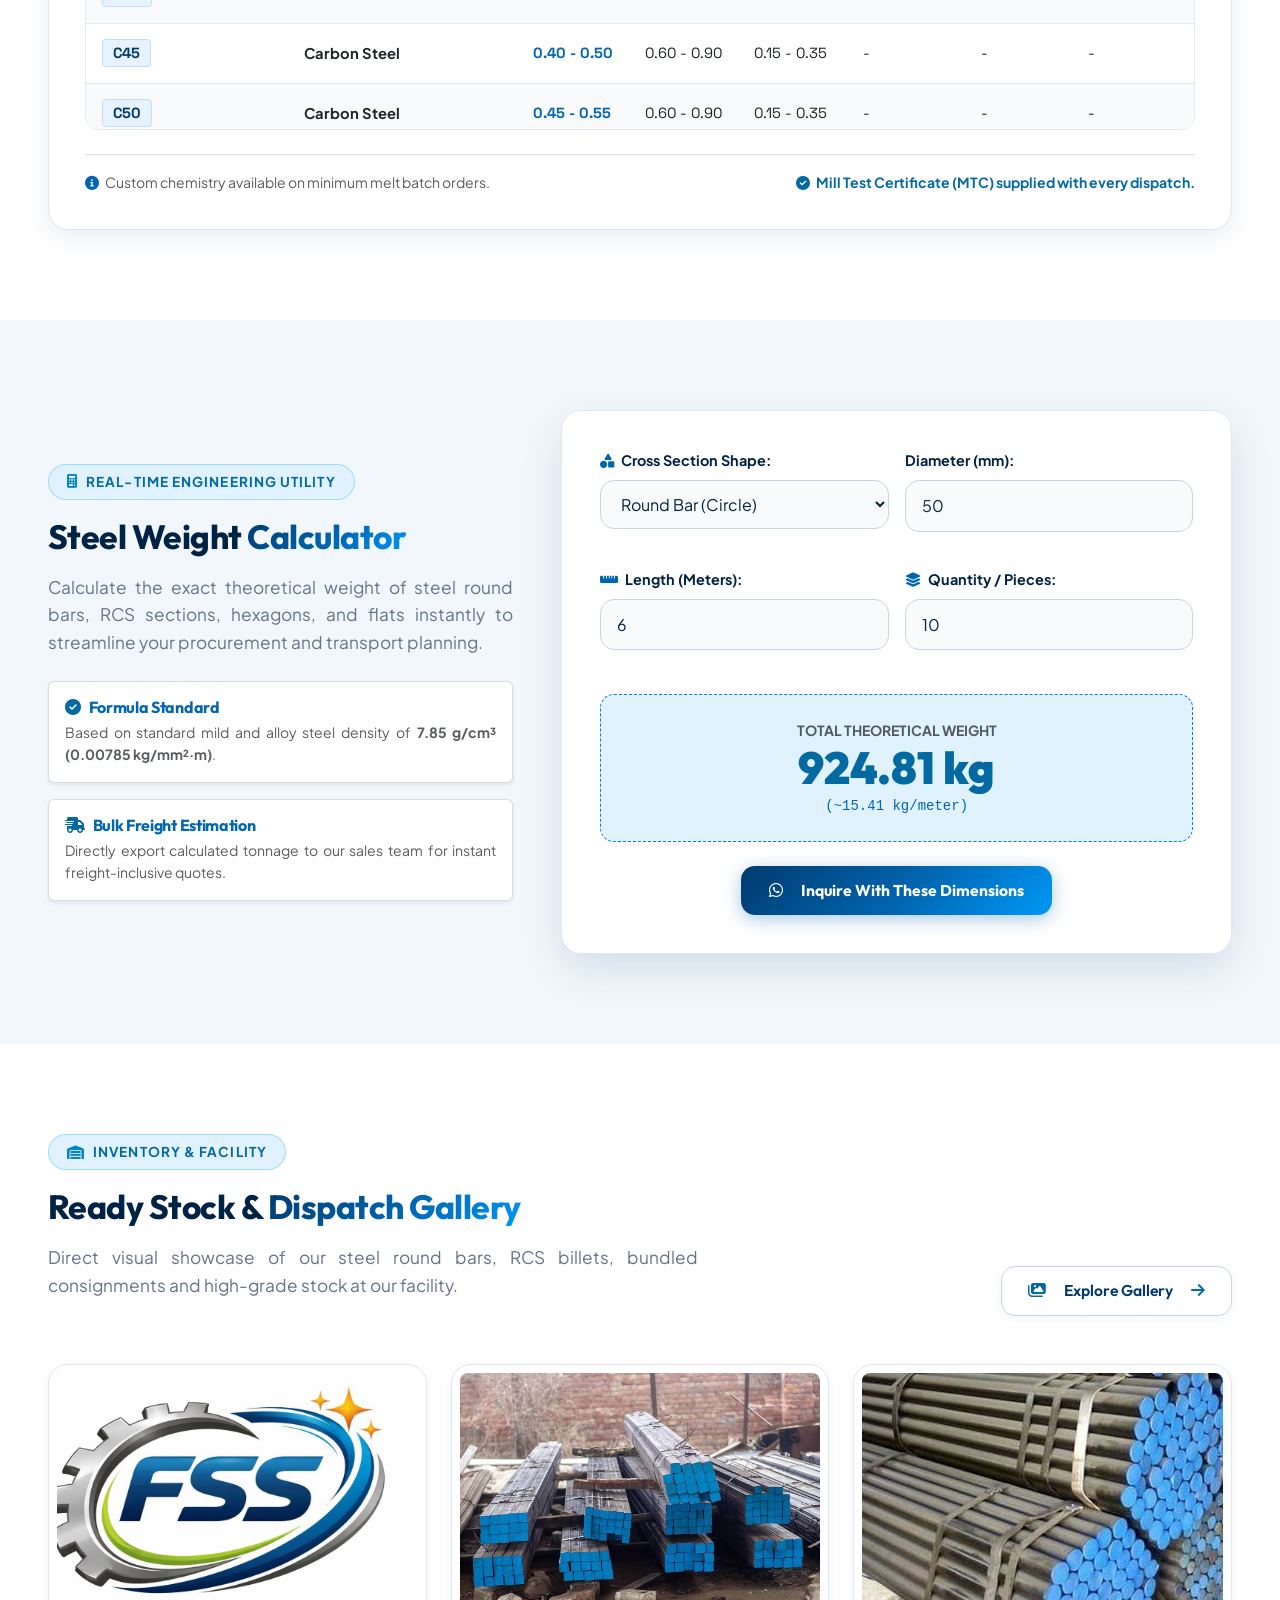
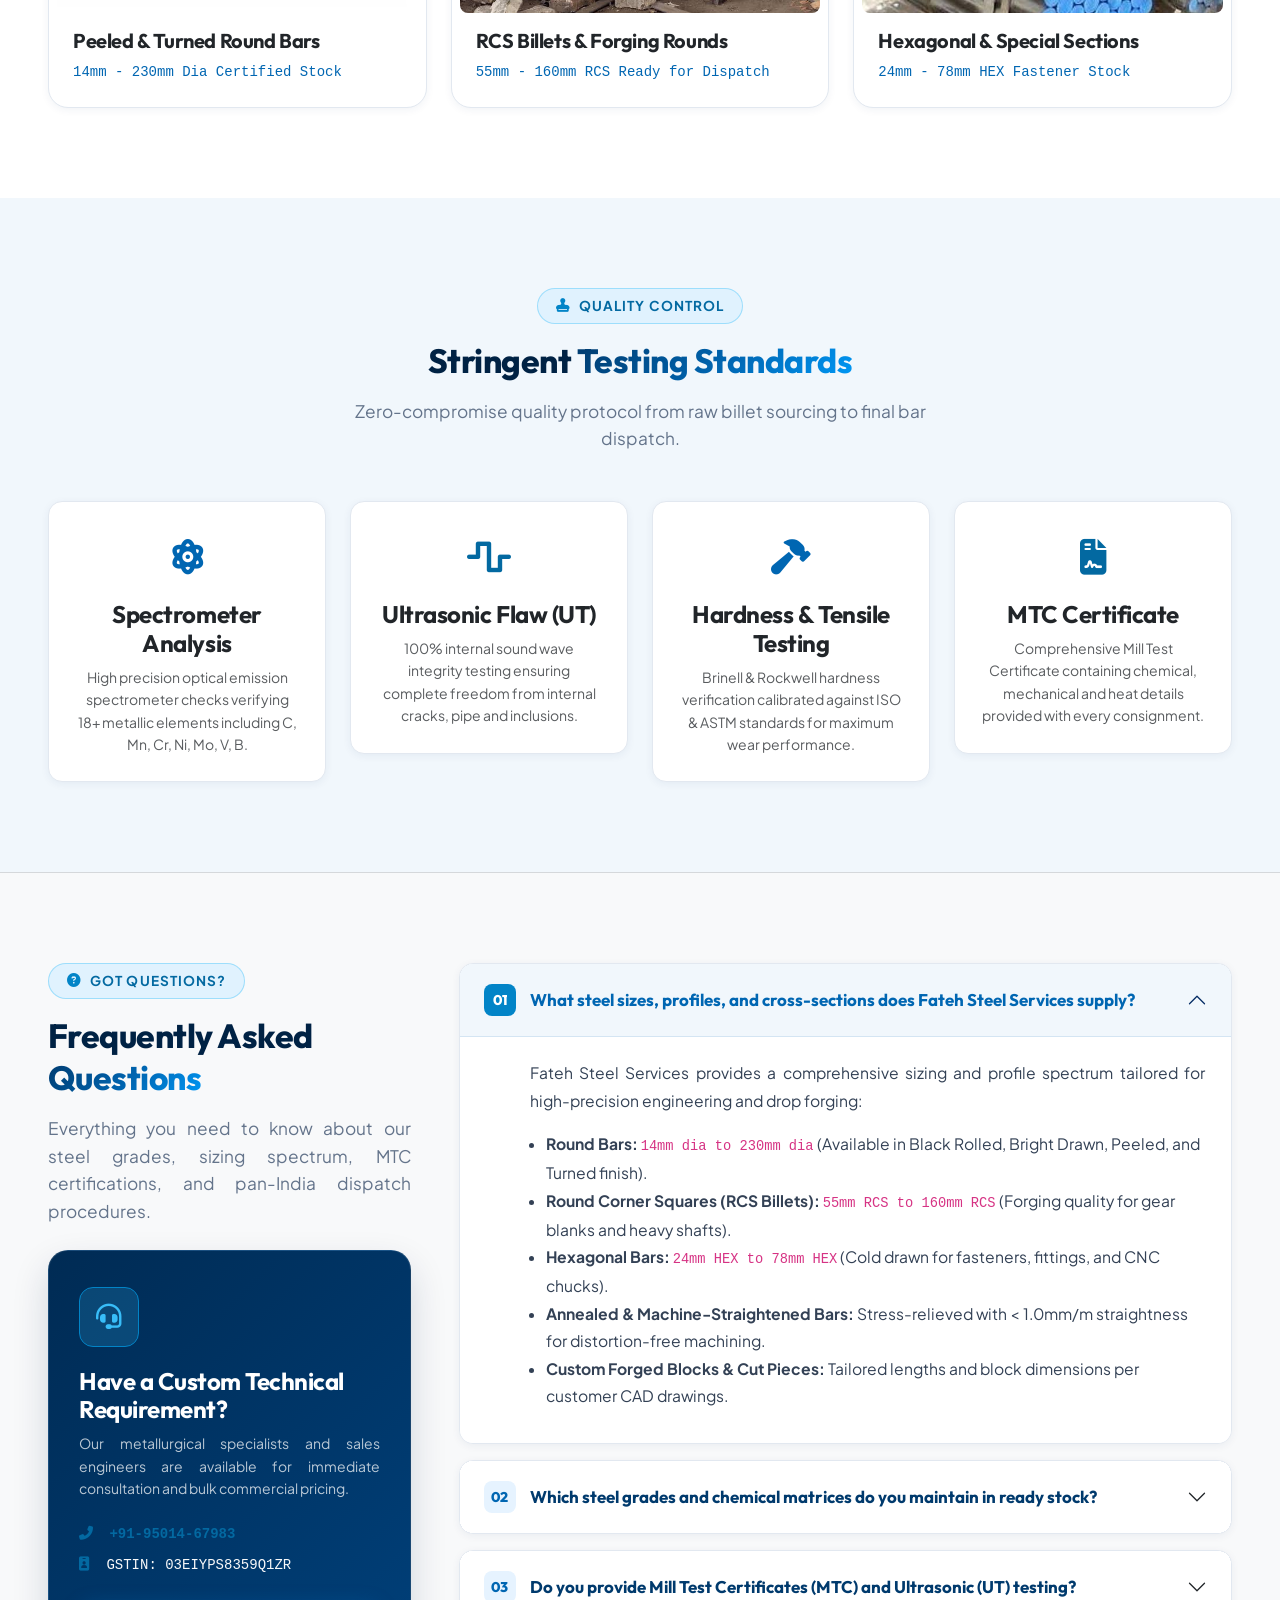
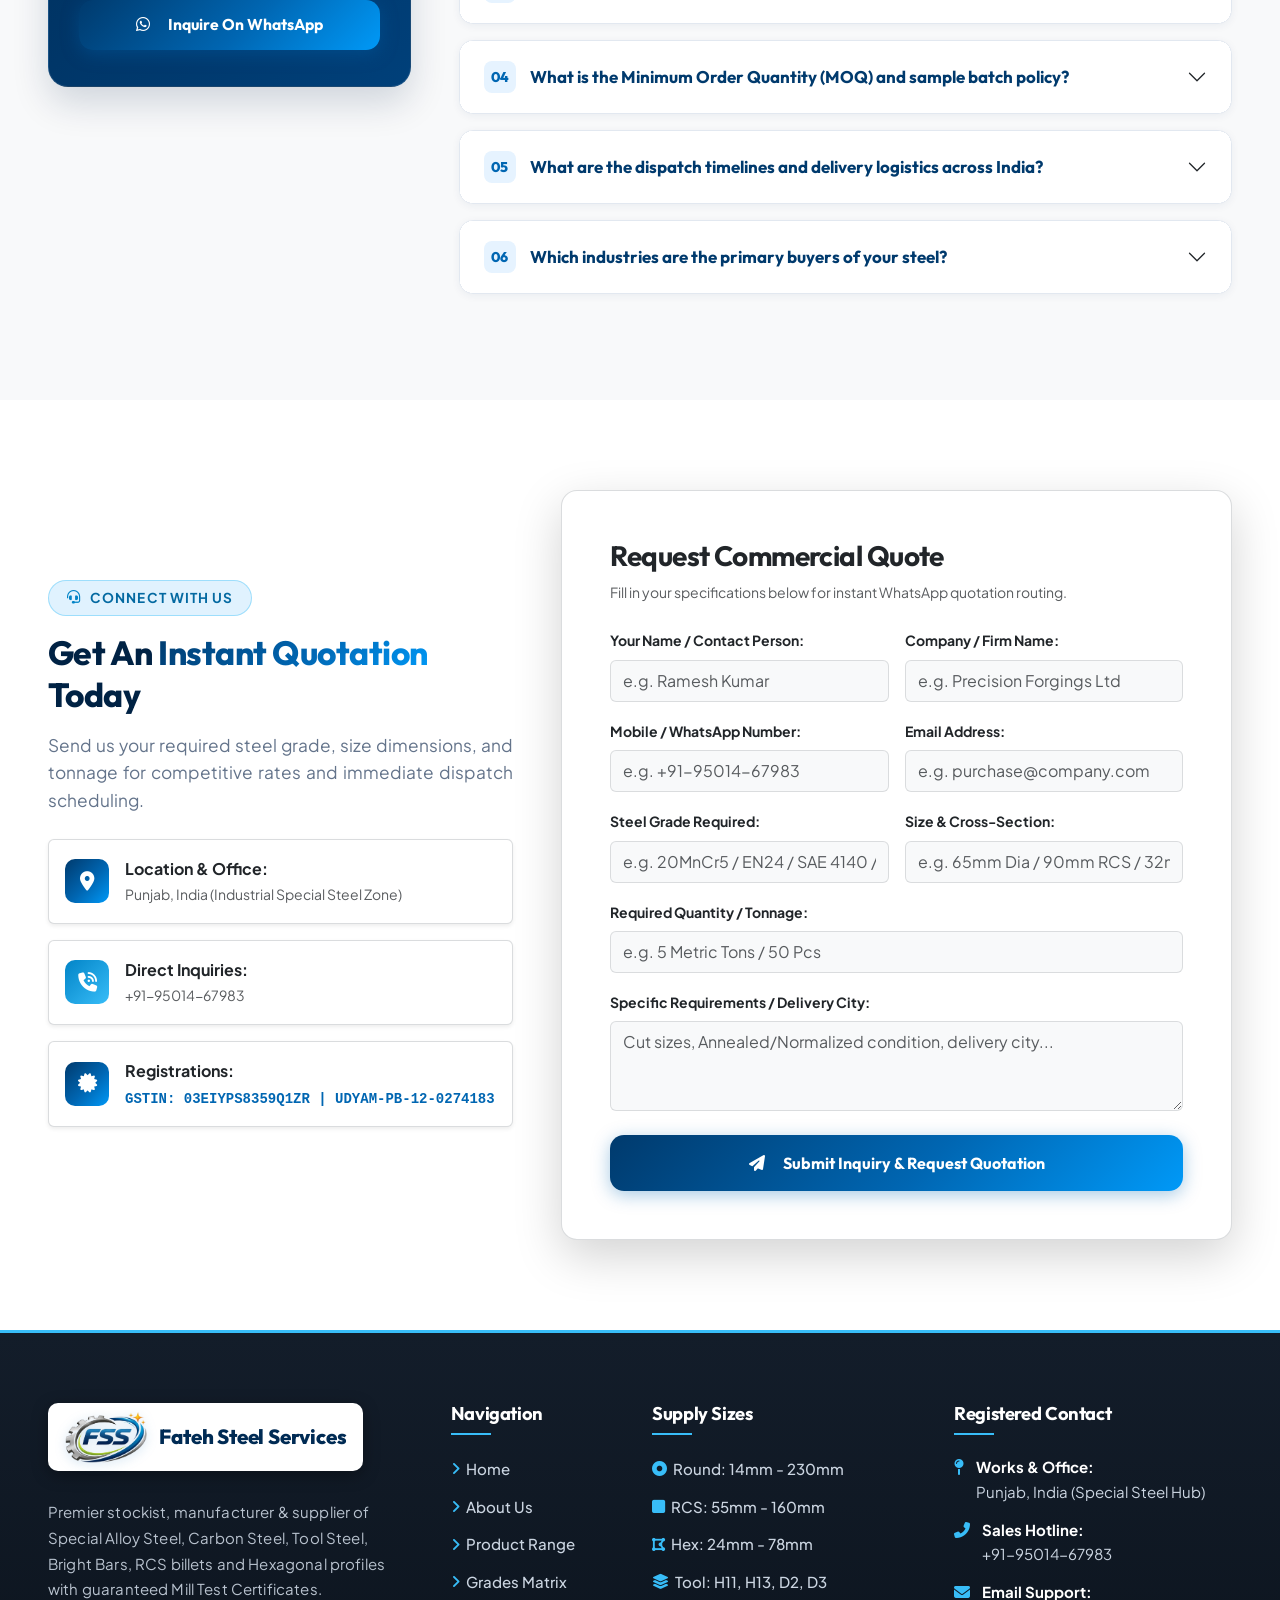
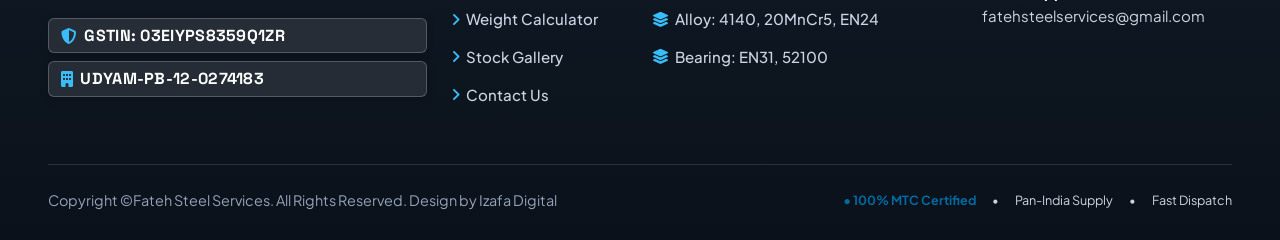
==== commit b9190029: "Layer award medal icon inside blue flower rosette on 100% Quality Tested badge" ====
--- a/index.html
+++ b/index.html
@@ -348,7 +348,10 @@
 
             <!-- Floating Verification Pill -->
             <div class="about-floating-pill">
-              <i class="fas fa-certificate"></i>
+              <div class="about-pill-award-icon">
+                <i class="fas fa-certificate badge-flower"></i>
+                <i class="fas fa-award badge-trophy"></i>
+              </div>
               <div class="about-floating-pill-text">
                 <strong>100% Quality Tested</strong>
                 <span>Spectro & Ultrasonic Certified</span>
--- a/css/style.css
+++ b/css/style.css
@@ -1666,21 +1666,28 @@
   transform: scale(1.06);
 }
 
-/* Floating Verification Pill */
+/* Floating Verification Pill — Quality Tested Award Badge */
 .about-floating-pill {
   position: absolute;
-  bottom: 25px;
-  left: -10px;
-  z-index: 3;
-  background: #ffffff;
-  padding: 12px 20px;
-  border-radius: 16px;
-  box-shadow: 0 12px 32px rgba(0, 58, 109, 0.16);
-  border-left: 4px solid var(--fss-green);
-  display: flex;
-  align-items: center;
-  gap: 12px;
+  bottom: 35px;
+  left: 25px;
+  z-index: 5;
+  background: #ffffff;
+  padding: 14px 32px 14px 22px;
+  border-radius: 60px;
+  box-shadow: 0 16px 42px rgba(0, 34, 68, 0.16), 0 2px 8px rgba(0, 0, 0, 0.04);
+  border: 2px solid #eef2f6;
+  border-left: 5px solid #008ee6;
+  display: inline-flex;
+  align-items: center;
+  gap: 16px;
   animation: floatBadge 4s ease-in-out infinite;
+  transition: var(--transition);
+}
+
+.about-floating-pill:hover {
+  transform: translateY(-4px) scale(1.02);
+  box-shadow: 0 22px 50px rgba(0, 34, 68, 0.22);
 }
 
 @keyframes floatBadge {
@@ -1688,21 +1695,48 @@
   50% { transform: translateY(-8px); }
 }
 
-.about-floating-pill i {
-  font-size: 1.8rem;
-  color: var(--fss-green);
+.about-pill-award-icon {
+  position: relative;
+  width: 46px;
+  height: 46px;
+  display: flex;
+  align-items: center;
+  justify-content: center;
+  flex-shrink: 0;
+}
+
+.about-pill-award-icon .badge-flower {
+  font-size: 2.75rem;
+  color: #008ee6;
+  position: absolute;
+  filter: drop-shadow(0 4px 10px rgba(0, 142, 230, 0.35));
+}
+
+.about-pill-award-icon .badge-trophy {
+  font-size: 1.35rem;
+  color: #ffffff;
+  position: relative;
+  z-index: 2;
 }
 
 .about-floating-pill-text strong {
   display: block;
-  font-size: 0.92rem;
-  color: var(--text-main);
-  line-height: 1.2;
+  font-size: 1.15rem;
+  font-weight: 800;
+  color: #002244;
+  line-height: 1.25;
+  letter-spacing: -0.015em;
+  font-family: var(--font-heading);
 }
 
 .about-floating-pill-text span {
-  font-size: 0.75rem;
-  color: var(--text-muted);
+  display: block;
+  font-size: 0.85rem;
+  font-weight: 500;
+  color: #64748b;
+  margin-top: 3px;
+  letter-spacing: 0.01em;
+  font-family: var(--font-body);
 }
 
 /* Right Content Typography */
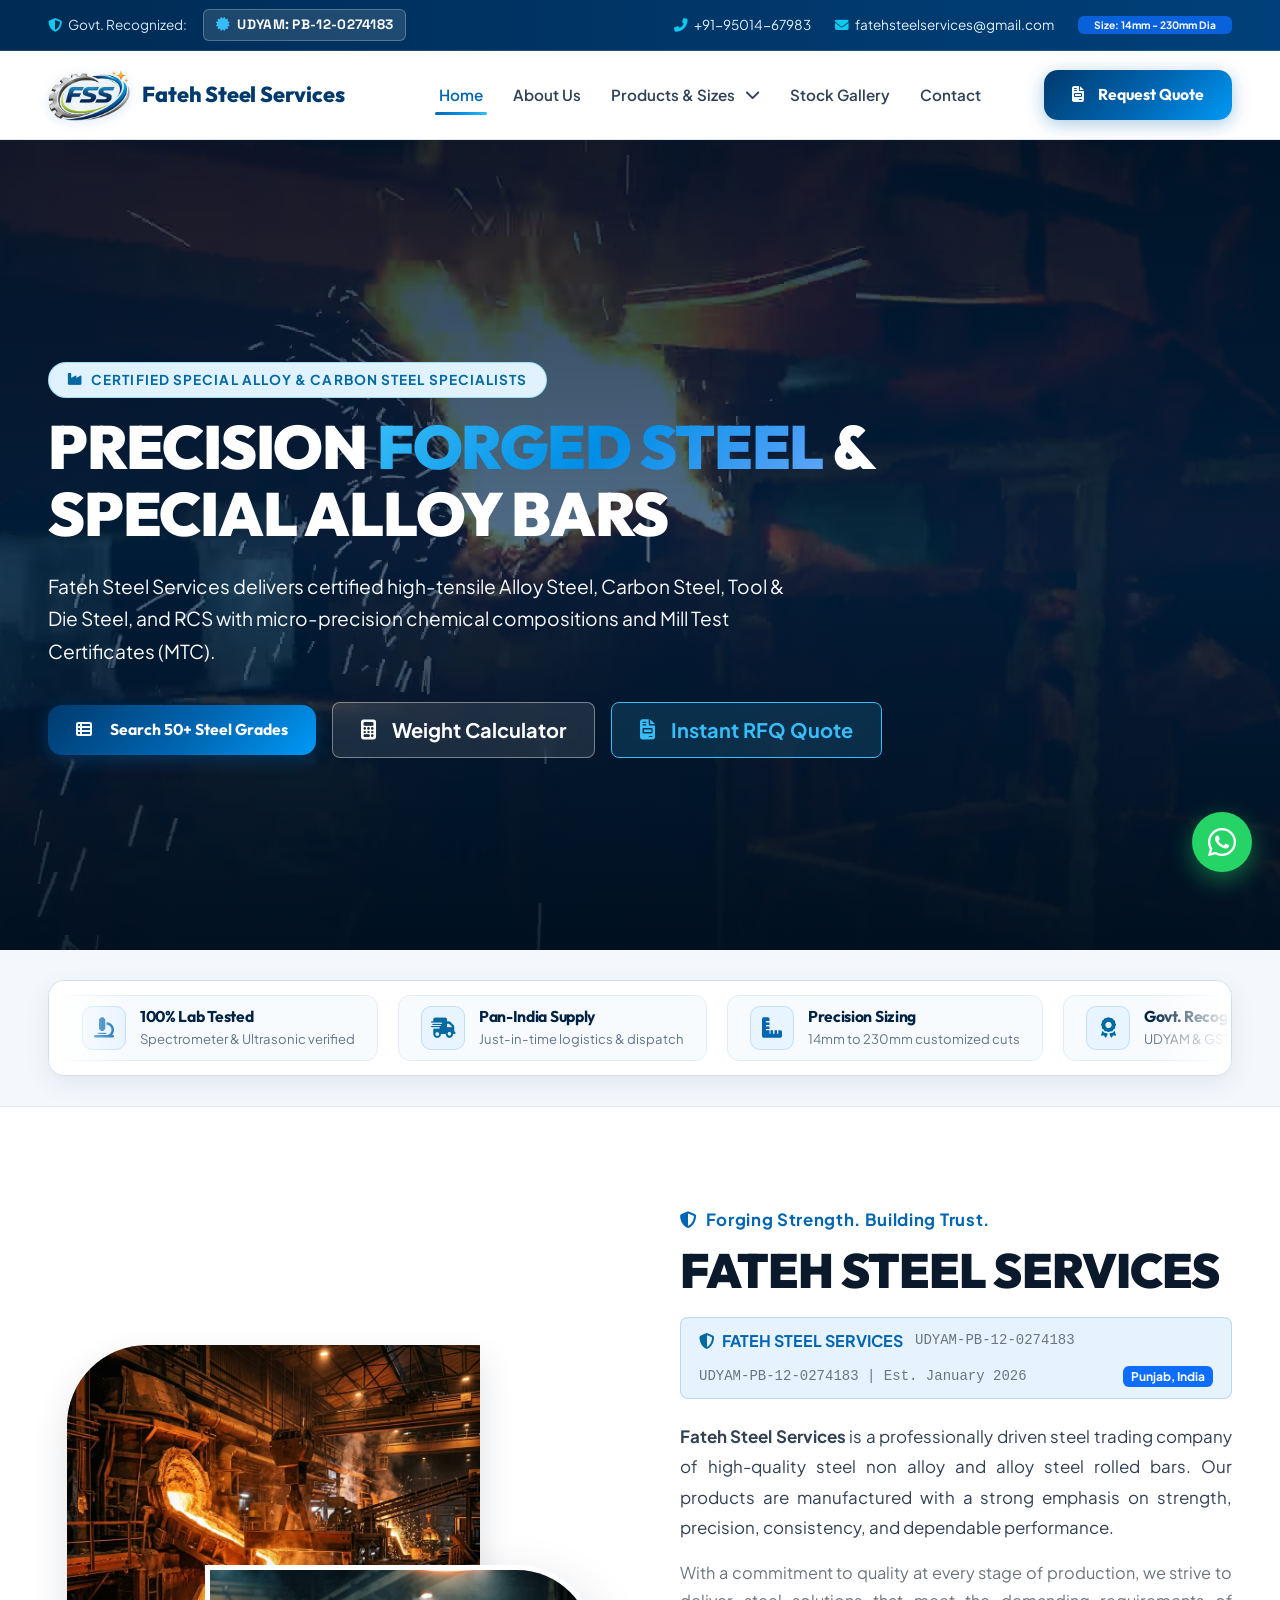
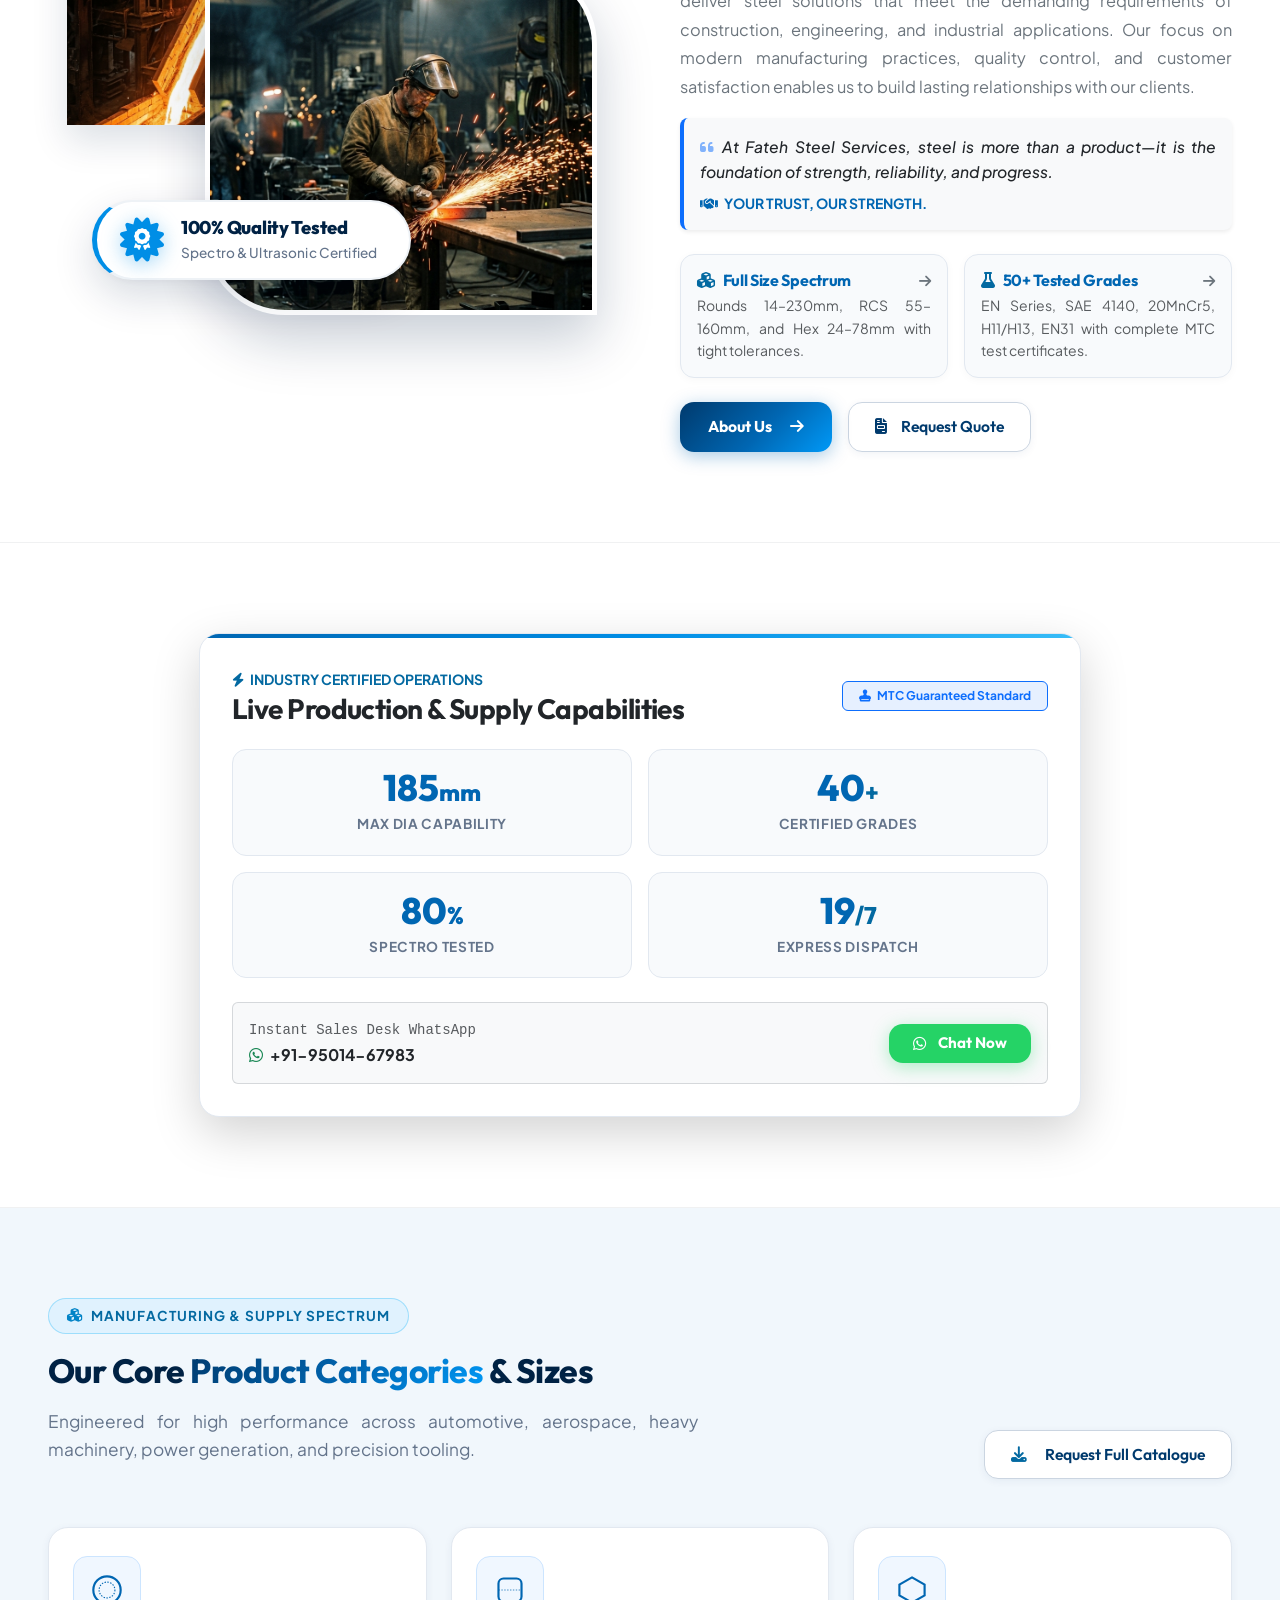
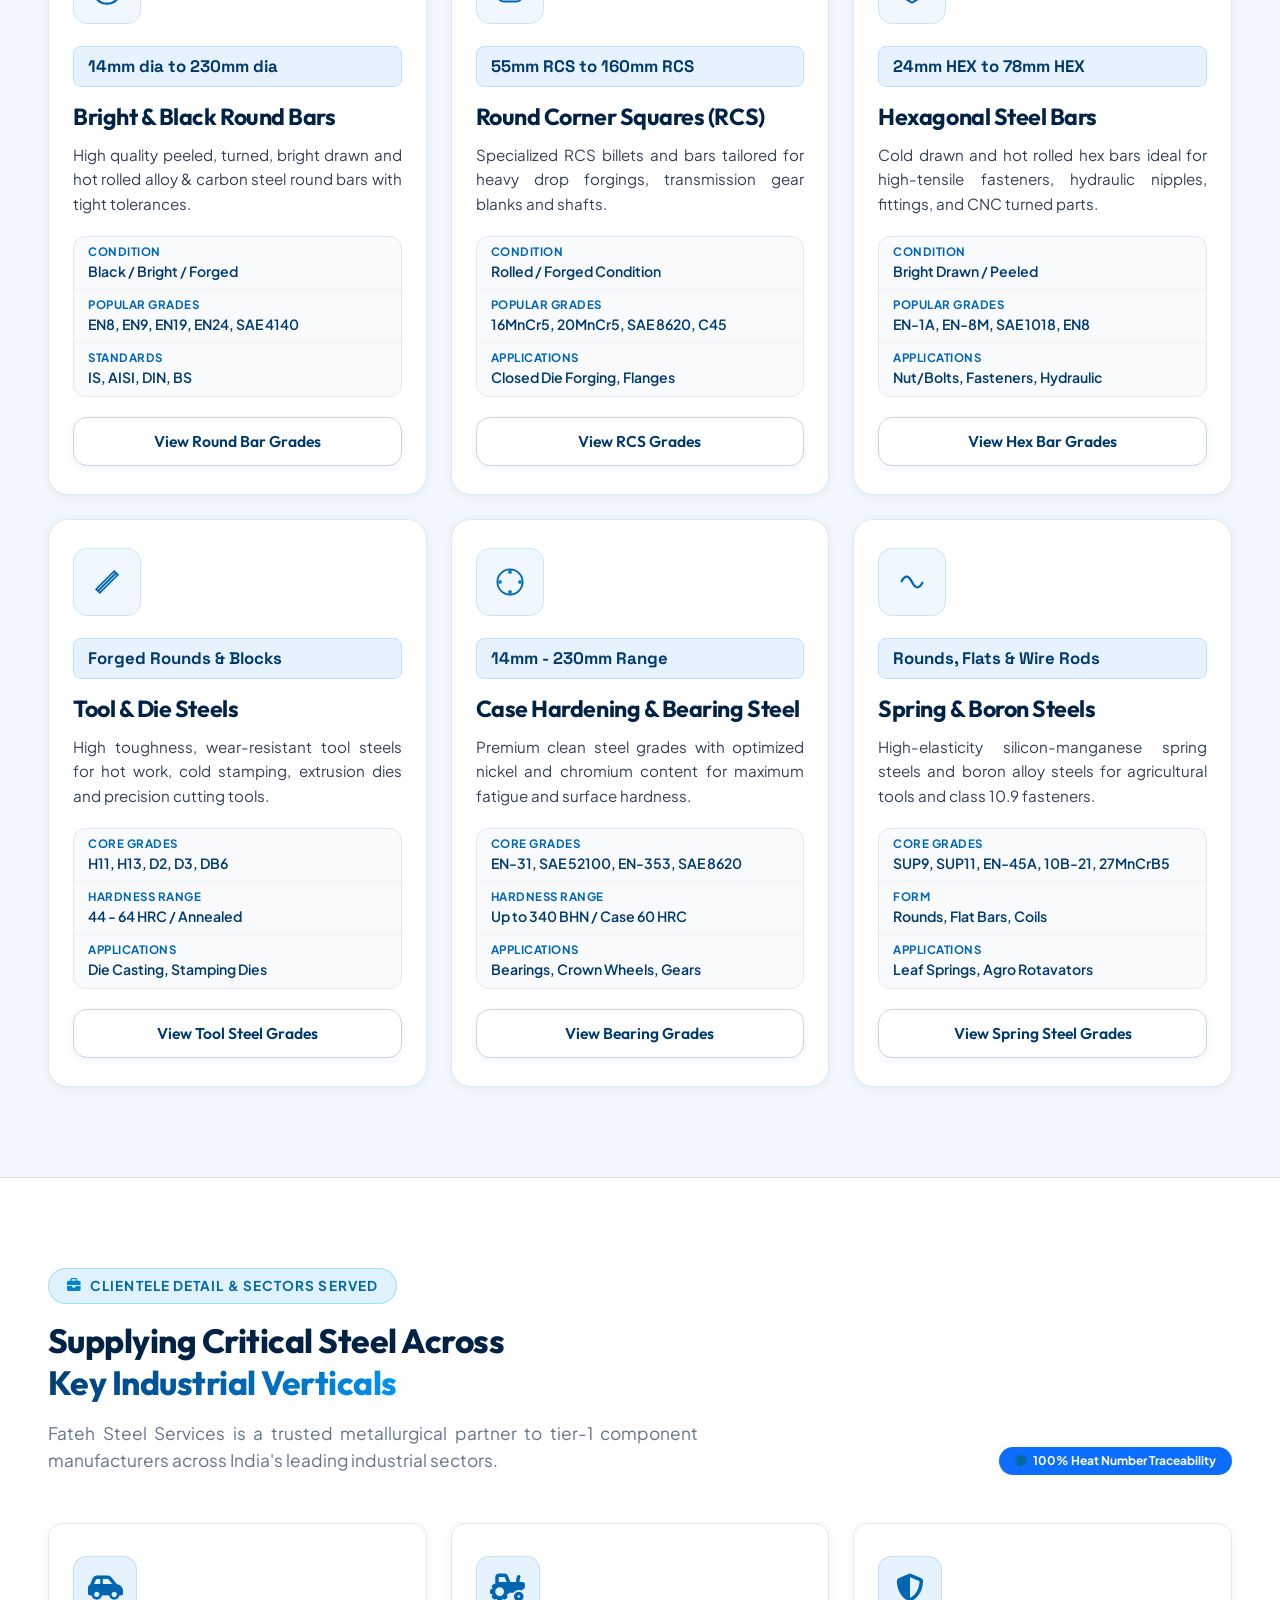
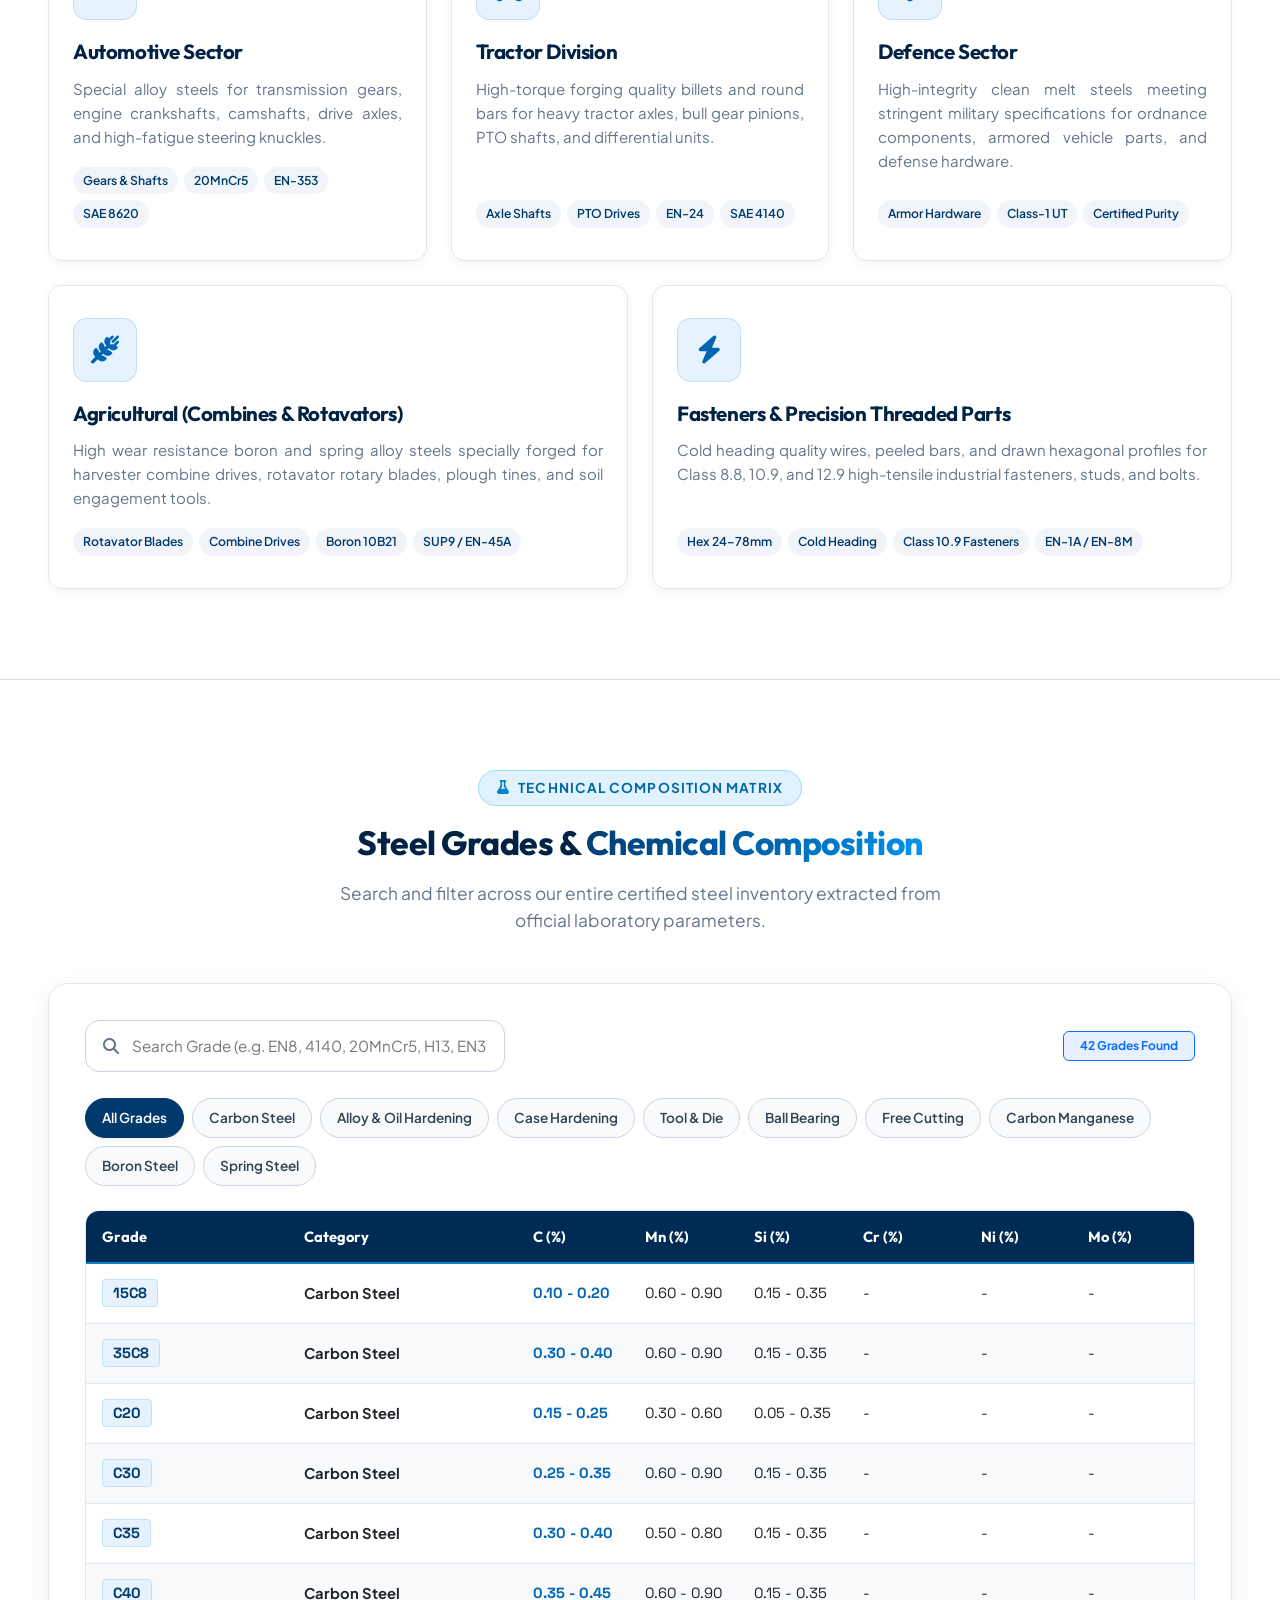
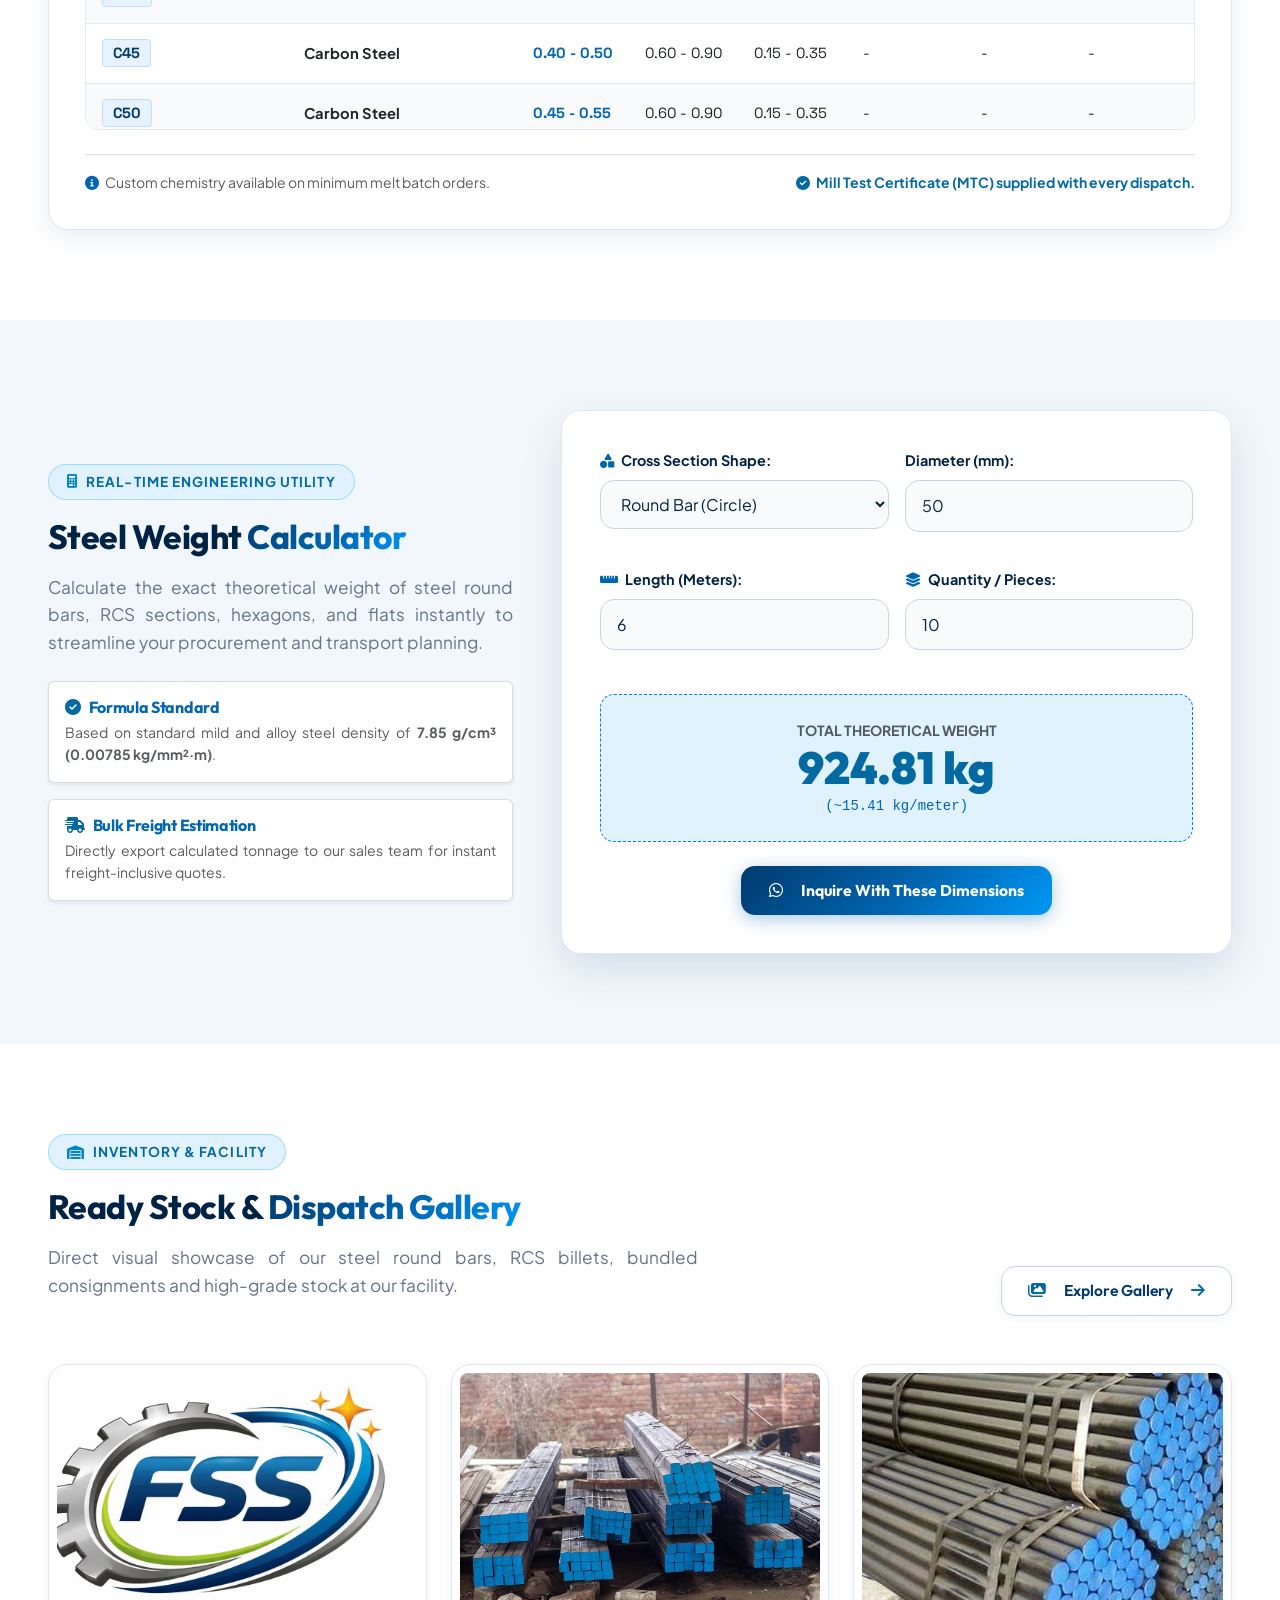
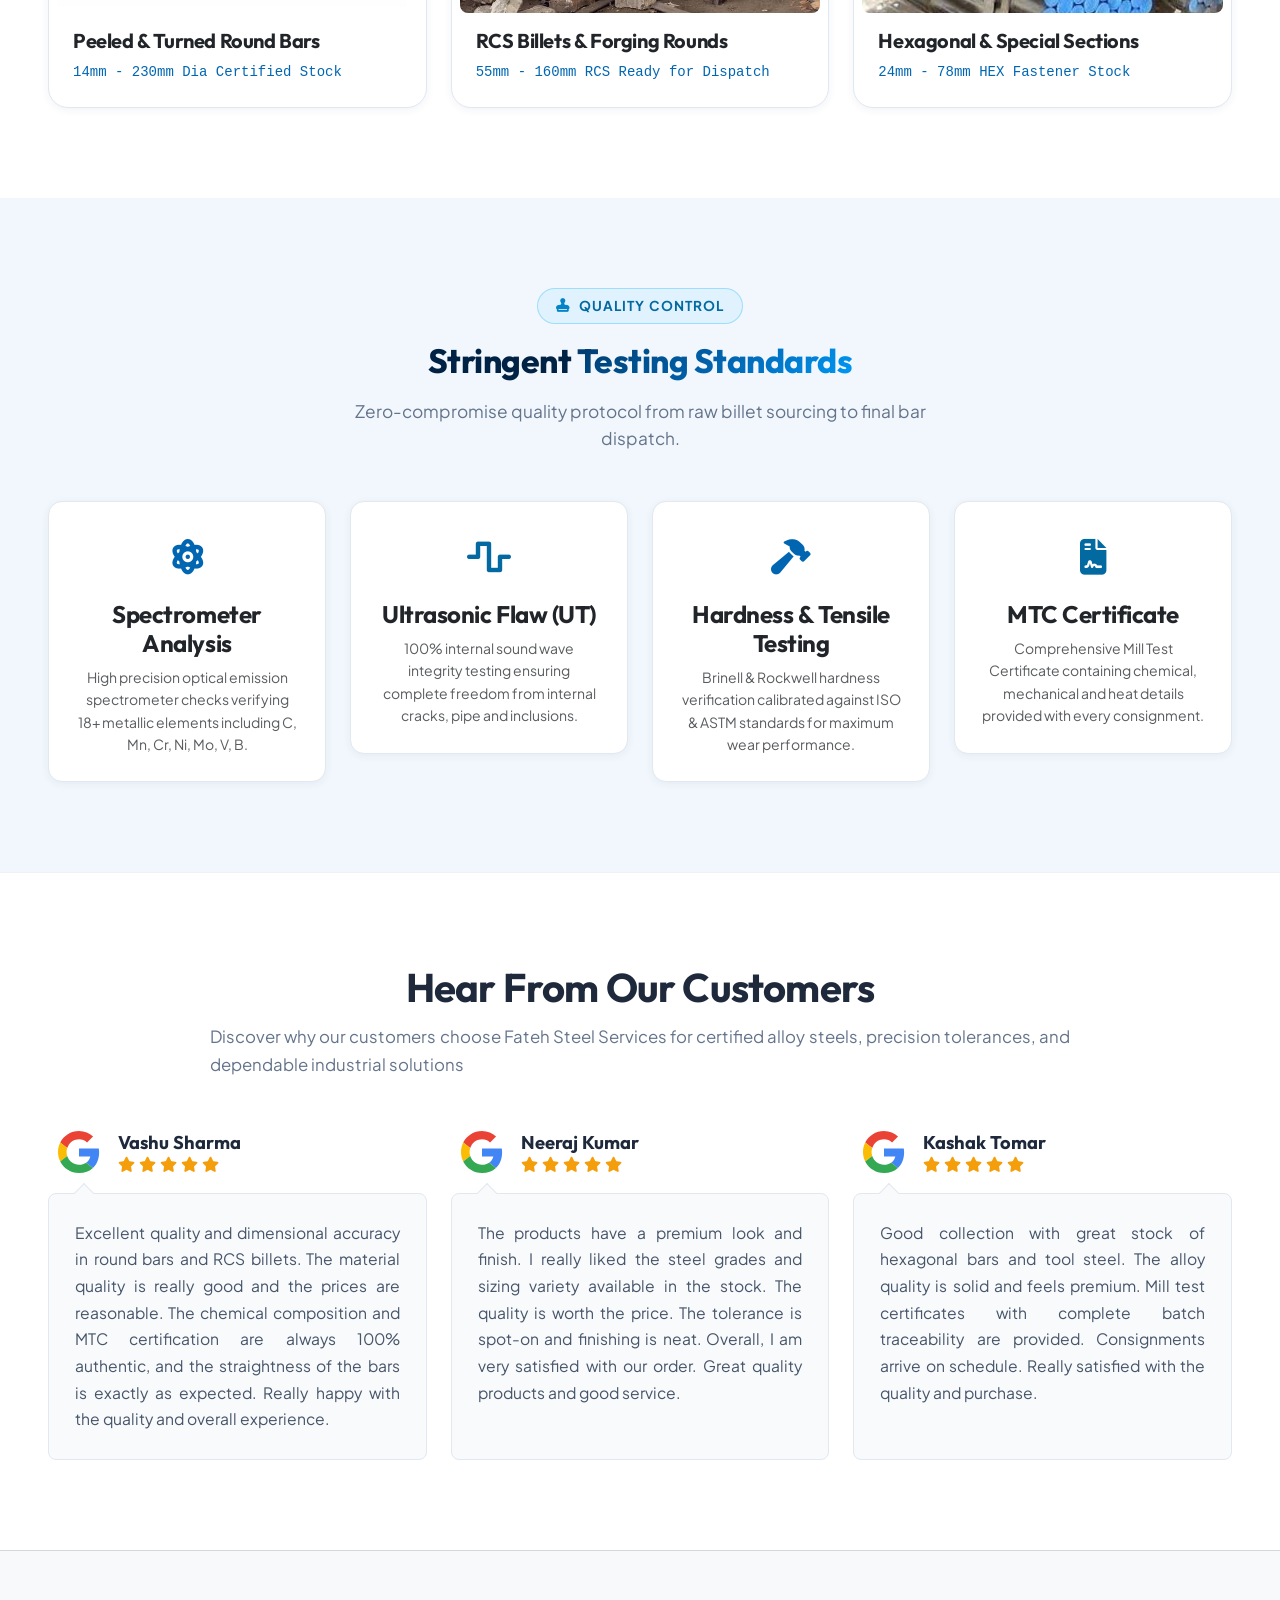
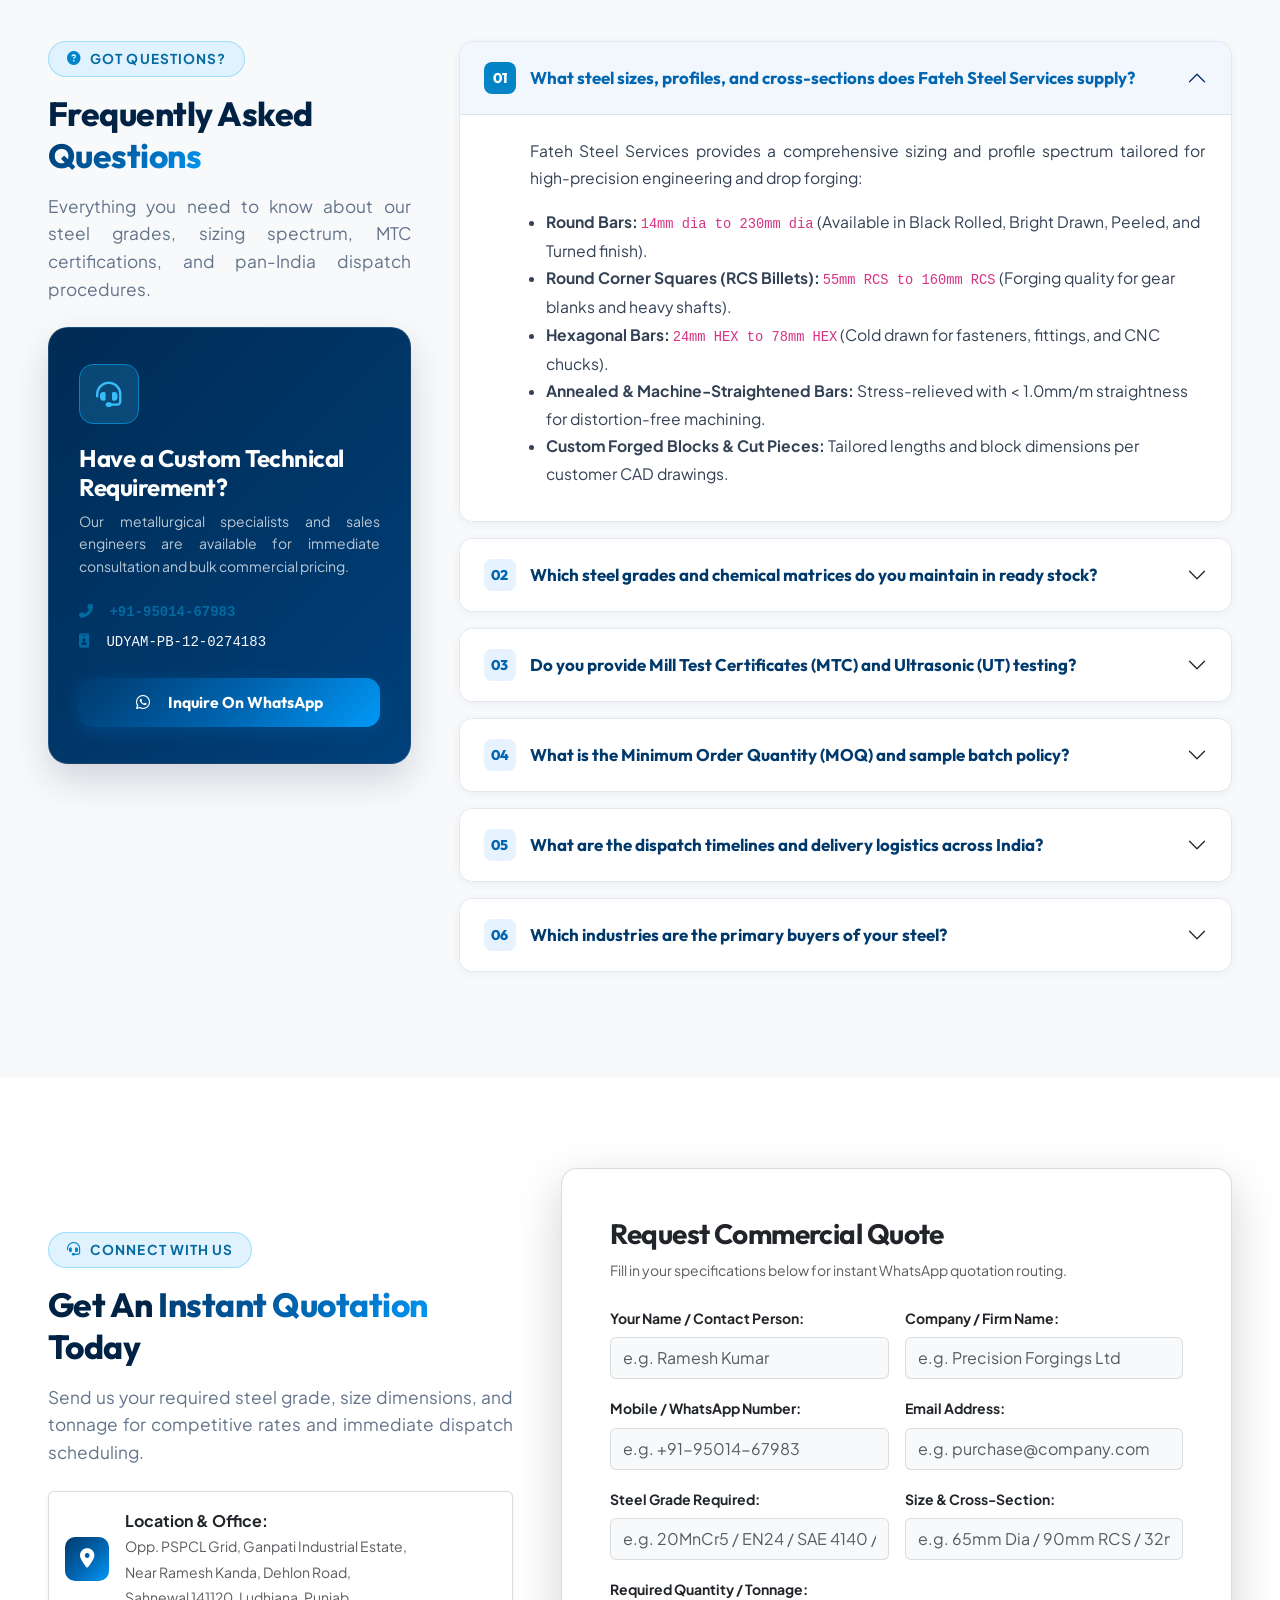
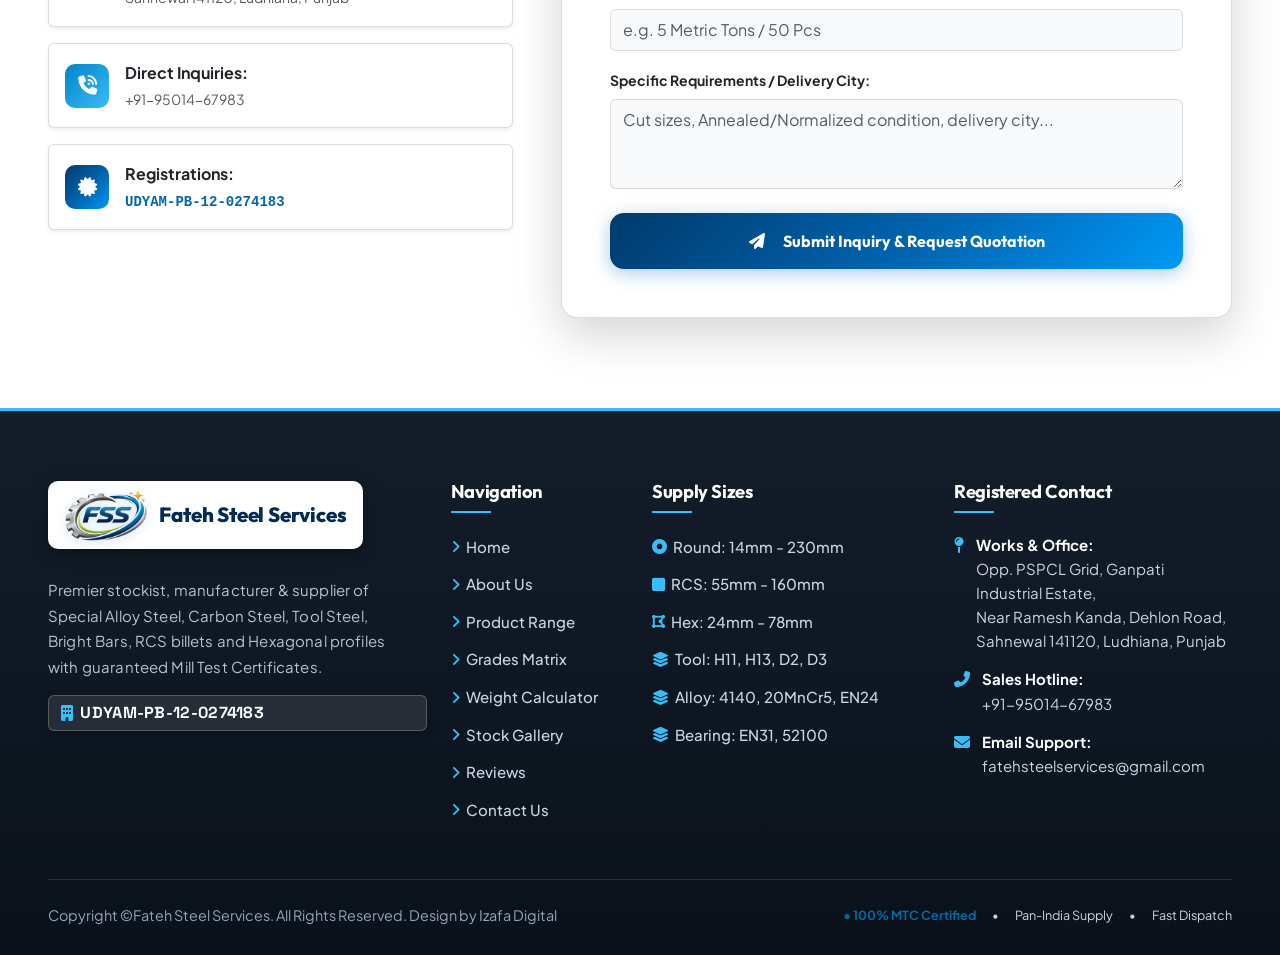
==== commit af03e3a5: "Add customer testimonials, light theme for vision/team sections, clean code comments, and add produc" ====
--- a/index.html
+++ b/index.html
@@ -7,32 +7,25 @@
   <meta name="description" content="Fateh Steel Services - Premier supplier and manufacturer of Special Alloy Steel, Carbon Steel, Tool Steel, Bright Round Bars (14mm-230mm), RCS (55mm-160mm) and Hexagonal Bars (24mm-78mm). GST & Udyam Registered.">
   <meta name="keywords" content="Fateh Steel Services, Steel Round Bars, RCS Bars, Hexagonal Bars, SAE 4140, 20MnCr5, EN8, EN24, EN31, H13, D2, Special Alloy Steel Punjab">
 
-  <!-- Favicon -->
   <link rel="icon" type="image/png" href="images/logo.png">
 
-  <!-- Stylesheets -->
   <link rel="stylesheet" href="css/bootstrap.min.css">
   <link rel="stylesheet" href="css/animate.css">
   <link rel="stylesheet" href="css/magnific-popup.css">
   <link rel="stylesheet" href="css/swiper-bundle.min.css">
   
-  <!-- FontAwesome Icons -->
   <link rel="stylesheet" href="https://cdnjs.cloudflare.com/ajax/libs/font-awesome/6.5.1/css/all.min.css">
 
-  <!-- Master Design System -->
   <link rel="stylesheet" href="css/style.css">
 </head>
 <body>
 
-
-  <!-- Top Announcement / Credentials Bar (FSS Branded Header) -->
   <div class="top-bar d-none d-md-block">
     <div class="container-fluid px-lg-5">
       <div class="d-flex justify-content-between align-items-center">
         <div class="d-flex align-items-center gap-3">
           <span><i class="fas fa-shield-alt text-info me-1"></i> Govt. Recognized:</span>
-          <span class="top-bar-badge"><i class="fas fa-certificate"></i> GSTIN: 03EIYPS8359Q1ZR</span>
-          <span class="top-bar-badge"><i class="fas fa-building"></i> UDYAM-PB-12-0274183</span>
+          <span class="top-bar-badge"><i class="fas fa-certificate"></i> UDYAM: PB-12-0274183</span>
         </div>
         <div class="d-flex align-items-center gap-4">
           <a href="tel:+919501467983"><i class="fas fa-phone-alt text-info me-1"></i> +91-95014-67983</a>
@@ -43,12 +36,10 @@
     </div>
   </div>
 
-  <!-- Main Navigation Header with Submenu -->
   <header class="main-nav">
     <div class="container-fluid px-lg-5 py-3">
       <div class="d-flex align-items-center justify-content-between">
         
-        <!-- Brand Logo with Official FSS Image -->
         <a href="index.html" class="navbar-brand-custom">
           <img src="images/logo.png" alt="Fateh Steel Services Logo" class="brand-logo-img">
           <div class="brand-text d-none d-sm-block">
@@ -56,13 +47,11 @@
           </div>
         </a>
 
-        <!-- Desktop Navigation Links with Dropdown Sub-menu -->
         <nav class="d-none d-lg-block">
           <ul class="nav-links-custom">
             <li><a href="index.html" class="nav-link-item active">Home</a></li>
             <li><a href="about.html" class="nav-link-item">About Us</a></li>
             
-            <!-- Products & Sizes Dropdown Sub-menu -->
             <li class="nav-dropdown">
               <a href="products.html" class="nav-link-item">
                 Products & Sizes <i class="fas fa-chevron-down ms-1 fs-7"></i>
@@ -88,7 +77,6 @@
           </ul>
         </nav>
 
-        <!-- Right Header Action -->
         <div class="d-flex align-items-center gap-3">
           <button class="btn btn-molten d-none d-sm-inline-flex" data-bs-toggle="modal" data-bs-target="#rfqModal">
             <i class="fas fa-file-invoice me-1"></i> Request Quote
@@ -102,7 +90,6 @@
     </div>
   </header>
 
-  <!-- Mobile Menu Offcanvas with Collapsible Submenu -->
   <div class="offcanvas offcanvas-end bg-white text-dark" tabindex="-1" id="mobileMenu">
     <div class="offcanvas-header border-bottom border-secondary border-opacity-25 py-3">
       <div class="d-flex align-items-center gap-2">
@@ -126,7 +113,6 @@
           </a>
         </li>
         
-        <!-- Interactive Collapsible Submenu -->
         <li class="mobile-submenu-box">
           <button type="button" class="mobile-submenu-toggle">
             <span class="d-flex align-items-center gap-2">
@@ -163,8 +149,7 @@
       </ul>
 
       <div class="mt-4 pt-3 border-top border-secondary border-opacity-25">
-        <p class="small text-muted mb-1 font-monospace">GSTIN: 03EIYPS8359Q1ZR</p>
-        <p class="small text-muted mb-3 font-monospace">UDYAM-PB-12-0274183</p>
+                <p class="small text-muted mb-3 font-monospace">UDYAM-PB-12-0274183</p>
         <button class="btn btn-molten w-100" data-bs-toggle="modal" data-bs-target="#rfqModal" data-bs-dismiss="offcanvas">
           <i class="fas fa-file-invoice me-2"></i> Request Instant Quote
         </button>
@@ -180,9 +165,7 @@
     </div>
   </div>
 
-  <!-- Hero Section with Background Video Banner -->
   <section id="home" class="hero-section hero-video-section">
-    <!-- Background Video Element -->
     <div class="hero-video-wrap">
       <video class="hero-video-bg" autoplay muted loop playsinline poster="images/page-banner-bg.jpg">
         <source src="videos/hero-steel-reel.webm" type="video/webm">
@@ -223,14 +206,12 @@
     </div>
   </section>
 
-  <!-- Capability Banner Ribbon (Infinite Scrolling Ticker) -->
   <section class="capability-ribbon-section">
     <div class="container-fluid px-lg-5">
       <div class="capability-ribbon capability-ribbon-box">
         <div class="ribbon-ticker">
           <div class="ribbon-track">
             
-            <!-- Group 1 -->
             <div class="ribbon-group">
               <div class="ribbon-item">
                 <div class="ribbon-icon"><i class="fas fa-microscope"></i></div>
@@ -276,7 +257,6 @@
               </div>
             </div>
 
-            <!-- Group 2 (Exact Duplicate for Seamless Infinite Loop) -->
             <div class="ribbon-group" aria-hidden="true">
               <div class="ribbon-item">
                 <div class="ribbon-icon"><i class="fas fa-microscope"></i></div>
@@ -328,25 +308,20 @@
     </div>
   </section>
 
-  <!-- About Introduction Section -->
   <section id="about" class="about-intro-section position-relative">
     <div class="container-fluid px-lg-5 position-relative" style="z-index: 2;">
       <div class="row g-5 align-items-center">
         
-        <!-- Left Column: Overlapping Asymmetric Images Composition -->
         <div class="col-lg-6">
           <div class="about-images-composition wow fadeInLeft" data-wow-duration="1.2s">
-            <!-- Top / Back Image: Molten Steel Flow -->
             <div class="about-img-card-top">
               <img src="images/about-intro-1.jpg" alt="Fateh Steel Molten Steel Foundry" loading="lazy">
             </div>
             
-            <!-- Bottom / Front Overlapping Image: Steel Worker & Sparks -->
             <div class="about-img-card-bottom">
               <img src="images/about-intro-2.jpg" alt="Fateh Steel Precision Processing Worker" loading="lazy">
             </div>
 
-            <!-- Floating Verification Pill -->
             <div class="about-floating-pill">
               <div class="about-pill-award-icon">
                 <i class="fas fa-certificate badge-flower"></i>
@@ -360,7 +335,6 @@
           </div>
         </div>
 
-        <!-- Right Column: Introduction Text & Credentials -->
         <div class="col-lg-6">
           <div class="ps-lg-3 wow fadeInRight" data-wow-duration="1.2s">
             <span class="about-tagline-blue">
@@ -369,15 +343,13 @@
             
             <h2 class="about-heading-intro">Fateh Steel Services</h2>
 
-            <!-- Official Credentials Strip -->
             <div class="about-credentials-strip">
               <span class="fw-bold text-blue"><i class="fas fa-shield-alt text-green me-1"></i> FATEH STEEL SERVICES</span>
               <span class="text-secondary small font-monospace">UDYAM-PB-12-0274183</span>
-              <span class="text-secondary small font-monospace">GSTIN: 03EIYPS8359Q1ZR</span>
+              <span class="text-secondary small font-monospace">UDYAM-PB-12-0274183 | Est. January 2026</span>
               <span class="badge bg-primary text-white ms-auto">Punjab, India</span>
             </div>
 
-            <!-- Core Authentic Paragraphs -->
             <p class="about-intro-paragraph mb-3">
               <strong>Fateh Steel Services</strong> is a professionally driven steel trading company of high-quality steel non alloy and alloy steel rolled bars. Our products are manufactured with a strong emphasis on strength, precision, consistency, and dependable performance.
             </p>
@@ -386,7 +358,6 @@
               With a commitment to quality at every stage of production, we strive to deliver steel solutions that meet the demanding requirements of construction, engineering, and industrial applications. Our focus on modern manufacturing practices, quality control, and customer satisfaction enables us to build lasting relationships with our clients.
             </p>
 
-            <!-- Brand Philosophy & Tagline Callout -->
             <div class="p-3 mb-4 rounded-3 border-start border-4 border-primary bg-light shadow-sm">
               <p class="mb-2 text-dark fst-italic fw-medium" style="font-size: 0.98rem; line-height: 1.6;">
                 <i class="fas fa-quote-left text-primary me-2 opacity-50"></i>At Fateh Steel Services, steel is more than a product—it is the foundation of strength, reliability, and progress.
@@ -396,7 +367,6 @@
               </div>
             </div>
 
-            <!-- Key Metric Highlights (Clickable Cards) -->
             <div class="row g-3 mb-4">
               <div class="col-sm-6">
                 <a href="products.html" class="feature-link-card d-block p-3 h-100 text-decoration-none" title="Explore Products & Size Spectrum">
@@ -418,7 +388,6 @@
               </div>
             </div>
 
-            <!-- Actions -->
             <div class="d-flex flex-wrap gap-3 align-items-center">
               <a href="about.html" class="btn btn-molten">
                 About Us <i class="fas fa-arrow-right ms-2"></i>
@@ -435,7 +404,6 @@
     </div>
   </section>
 
-  <!-- Live Production & Supply Capabilities Metrics Dashboard -->
   <section class="section-padding bg-surface border-top border-bottom border-secondary border-opacity-10">
     <div class="container-fluid px-lg-5">
       <div class="row justify-content-center">
@@ -485,7 +453,6 @@
     </div>
   </section>
 
-  <!-- Core Products & Size Capabilities Section -->
   <section id="products" class="section-padding bg-alt">
     <div class="container-fluid px-lg-5">
       
@@ -510,11 +477,9 @@
 
       <div class="row g-4">
         
-        <!-- Product 1: Round Bars -->
         <div class="col-lg-4 col-md-6 wow fadeInUp" data-wow-delay="0.1s">
           <div class="product-card">
             <div class="product-shape-icon">
-              <!-- Round Shape SVG -->
               <svg viewBox="0 0 100 100">
                 <circle cx="50" cy="50" r="38" stroke-width="6"/>
                 <circle cx="50" cy="50" r="22" stroke-dasharray="4,4" stroke-width="3"/>
@@ -532,11 +497,9 @@
           </div>
         </div>
 
-        <!-- Product 2: Round Corner Squares (RCS) -->
         <div class="col-lg-4 col-md-6 wow fadeInUp" data-wow-delay="0.2s">
           <div class="product-card">
             <div class="product-shape-icon">
-              <!-- RCS Shape SVG -->
               <svg viewBox="0 0 100 100">
                 <rect x="18" y="18" width="64" height="64" rx="14" ry="14" stroke-width="6"/>
                 <line x1="18" y1="50" x2="82" y2="50" stroke-dasharray="4,4" stroke-width="2"/>
@@ -554,11 +517,9 @@
           </div>
         </div>
 
-        <!-- Product 3: Hexagonal Bars -->
         <div class="col-lg-4 col-md-6 wow fadeInUp" data-wow-delay="0.3s">
           <div class="product-card">
             <div class="product-shape-icon">
-              <!-- Hexagon Shape SVG -->
               <svg viewBox="0 0 100 100">
                 <polygon points="50,15 85,35 85,65 50,85 15,65 15,35" stroke-width="6"/>
               </svg>
@@ -575,11 +536,9 @@
           </div>
         </div>
 
-        <!-- Product 4: Tool & Die Steels -->
         <div class="col-lg-4 col-md-6 wow fadeInUp" data-wow-delay="0.4s">
           <div class="product-card">
             <div class="product-shape-icon">
-              <!-- Tool Steel Icon -->
               <svg viewBox="0 0 100 100">
                 <path d="M25 75 L75 25 M70 20 L80 30 L30 80 L20 70 Z" stroke-width="5"/>
               </svg>
@@ -596,11 +555,9 @@
           </div>
         </div>
 
-        <!-- Product 5: Case Hardening & Bearing Steels -->
         <div class="col-lg-4 col-md-6 wow fadeInUp" data-wow-delay="0.5s">
           <div class="product-card">
             <div class="product-shape-icon">
-              <!-- Bearing Icon -->
               <svg viewBox="0 0 100 100">
                 <circle cx="50" cy="50" r="35" stroke-width="5"/>
                 <circle cx="50" cy="18" stroke-width="4"/>
@@ -622,11 +579,9 @@
           </div>
         </div>
 
-        <!-- Product 6: Spring & Boron Steels -->
         <div class="col-lg-4 col-md-6 wow fadeInUp" data-wow-delay="0.6s">
           <div class="product-card">
             <div class="product-shape-icon">
-              <!-- Spring Wave Icon -->
               <svg viewBox="0 0 100 100">
                 <path d="M20 50 Q 35 20, 50 50 T 80 50" stroke-width="6"/>
               </svg>
@@ -648,7 +603,6 @@
     </div>
   </section>
 
-  <!-- Clientele Detail & Key Industry Verticals Section -->
   <section id="industries" class="section-padding bg-surface border-top border-bottom border-secondary border-opacity-25">
     <div class="container-fluid px-lg-5">
       
@@ -671,10 +625,8 @@
         </div>
       </div>
 
-      <!-- 5 Core Sectors Grid -->
       <div class="row g-4">
         
-        <!-- Sector 1: Automotive -->
         <div class="col-lg-4 col-md-6 wow fadeInUp" data-wow-delay="0.1s">
           <div class="industry-card">
             <div class="industry-icon-box">
@@ -691,7 +643,6 @@
           </div>
         </div>
 
-        <!-- Sector 2: Tractor Division -->
         <div class="col-lg-4 col-md-6 wow fadeInUp" data-wow-delay="0.2s">
           <div class="industry-card">
             <div class="industry-icon-box">
@@ -708,7 +659,6 @@
           </div>
         </div>
 
-        <!-- Sector 3: Defence Sector -->
         <div class="col-lg-4 col-md-6 wow fadeInUp" data-wow-delay="0.3s">
           <div class="industry-card">
             <div class="industry-icon-box">
@@ -724,7 +674,6 @@
           </div>
         </div>
 
-        <!-- Sector 4: Agricultural Combines & Rotavators -->
         <div class="col-lg-6 col-md-6 wow fadeInUp" data-wow-delay="0.4s">
           <div class="industry-card">
             <div class="industry-icon-box">
@@ -741,7 +690,6 @@
           </div>
         </div>
 
-        <!-- Sector 5: Fasteners -->
         <div class="col-lg-6 col-md-12 wow fadeInUp" data-wow-delay="0.5s">
           <div class="industry-card">
             <div class="industry-icon-box">
@@ -763,7 +711,6 @@
     </div>
   </section>
 
-  <!-- Steel Grade & Chemical Composition Matrix -->
   <section id="grades" class="section-padding bg-surface">
     <div class="container-fluid px-lg-5">
       
@@ -781,7 +728,6 @@
 
       <div class="grade-matrix-wrapper wow fadeInUp" data-wow-duration="1s">
         
-        <!-- Controls: Search & Category Tabs -->
         <div class="grade-controls">
           <div class="grade-search-box">
             <i class="fas fa-search"></i>
@@ -806,7 +752,6 @@
           <button class="cat-tab-btn" data-category="Spring Steel">Spring Steel</button>
         </div>
 
-        <!-- Dynamic Responsive Table -->
         <div class="grade-table-responsive">
           <table class="grade-table">
             <thead>
@@ -824,7 +769,6 @@
               </tr>
             </thead>
             <tbody id="grade-table-body">
-              <!-- Dynamically populated via steel-data.js & main.js -->
             </tbody>
           </table>
         </div>
@@ -839,7 +783,6 @@
     </div>
   </section>
 
-  <!-- Interactive Steel Weight Calculator Section -->
   <section id="calculator" class="section-padding bg-alt">
     <div class="container-fluid px-lg-5">
       <div class="row align-items-center g-5">
@@ -870,7 +813,6 @@
           <div class="calc-card">
             
             <div class="row g-3">
-              <!-- Shape Selector -->
               <div class="col-md-6 calc-input-group">
                 <label for="calc-shape"><i class="fas fa-shapes text-blue me-1"></i> Cross Section Shape:</label>
                 <select id="calc-shape">
@@ -881,32 +823,27 @@
                 </select>
               </div>
 
-              <!-- Primary Dimension -->
               <div class="col-md-6 calc-input-group">
                 <label id="dim1-label" for="calc-dim1">Diameter (mm):</label>
                 <input type="number" id="calc-dim1" value="50" min="1" step="0.5">
               </div>
 
-              <!-- Secondary Dimension (For Flats) -->
               <div class="col-md-6 calc-input-group" id="calc-dim2-group" style="display: none;">
                 <label for="calc-dim2">Thickness (mm):</label>
                 <input type="number" id="calc-dim2" value="20" min="1" step="0.5">
               </div>
 
-              <!-- Length -->
               <div class="col-md-6 calc-input-group">
                 <label for="calc-length"><i class="fas fa-ruler-horizontal text-blue me-1"></i> Length (Meters):</label>
                 <input type="number" id="calc-length" value="6" min="0.1" step="0.5">
               </div>
 
-              <!-- Quantity -->
               <div class="col-md-6 calc-input-group">
                 <label for="calc-qty"><i class="fas fa-layer-group text-blue me-1"></i> Quantity / Pieces:</label>
                 <input type="number" id="calc-qty" value="10" min="1">
               </div>
             </div>
 
-            <!-- Result Box -->
             <div class="calc-result-box">
               <span class="text-muted small text-uppercase fw-bold d-block mb-1">Total Theoretical Weight</span>
               <div class="calc-result-num" id="calc-result-weight">0.00 kg</div>
@@ -926,7 +863,6 @@
     </div>
   </section>
 
-  <!-- Real Stock & Warehouse Gallery (Magnific Lightbox) -->
   <section id="gallery" class="section-padding bg-surface">
     <div class="container-fluid px-lg-5">
       
@@ -1007,7 +943,6 @@
     </div>
   </section>
 
-  <!-- Quality Testing & Lab Assurance Section -->
   <section id="quality" class="section-padding bg-alt">
     <div class="container-fluid px-lg-5">
       
@@ -1057,13 +992,121 @@
     </div>
   </section>
 
-  <!-- Frequently Asked Questions (FAQ) Section -->
+  <section id="testimonials" class="testimonials-section section-padding border-top border-secondary border-opacity-10">
+    <div class="container-fluid px-lg-5">
+      
+      <div class="testimonials-header wow fadeInDown" data-wow-delay="0.1s">
+        <h2 class="testimonials-title">Hear From Our Customers</h2>
+        <p class="testimonials-subtitle">
+          Discover why our customers choose Fateh Steel Services for certified alloy steels, precision tolerances, and dependable industrial solutions
+        </p>
+      </div>
+
+      <div class="row g-4 justify-content-center">
+        
+        <div class="col-lg-4 col-md-6 wow fadeInUp" data-wow-delay="0.1s">
+          <div class="testimonial-card-wrap">
+            <div class="testimonial-author-block">
+              <div class="testimonial-google-icon">
+                <svg width="42" height="42" viewBox="0 0 48 48" aria-hidden="true">
+                  <path fill="#EA4335" d="M24 9.5c3.54 0 6.71 1.22 9.21 3.6l6.85-6.85C35.9 2.38 30.47 0 24 0 14.62 0 6.51 5.38 2.56 13.22l7.98 6.19C12.43 13.72 17.74 9.5 24 9.5z"/>
+                  <path fill="#4285F4" d="M46.98 24.55c0-1.57-.15-3.09-.38-4.55H24v9.02h12.94c-.58 2.96-2.26 5.48-4.78 7.18l7.73 6c4.51-4.18 7.09-10.36 7.09-17.65z"/>
+                  <path fill="#FBBC05" d="M10.53 28.59c-.48-1.45-.76-2.99-.76-4.59s.27-3.14.76-4.59l-7.98-6.19C.92 16.46 0 20.12 0 24c0 3.88.92 7.54 2.56 10.78l7.97-6.19z"/>
+                  <path fill="#34A853" d="M24 48c6.48 0 11.93-2.13 15.89-5.81l-7.73-6c-2.15 1.45-4.92 2.3-8.16 2.3-6.26 0-11.57-4.22-13.47-9.91l-7.98 6.19C6.51 42.62 14.62 48 24 48z"/>
+                  <path fill="none" d="M0 0h48v48H0z"/>
+                </svg>
+              </div>
+              <div class="testimonial-author-info">
+                <span class="testimonial-author-name">Vashu Sharma</span>
+                <div class="testimonial-stars" aria-label="5 out of 5 stars">
+                  <i class="fas fa-star"></i>
+                  <i class="fas fa-star"></i>
+                  <i class="fas fa-star"></i>
+                  <i class="fas fa-star"></i>
+                  <i class="fas fa-star"></i>
+                </div>
+              </div>
+            </div>
+            <div class="testimonial-bubble">
+              <p class="testimonial-text">
+                Excellent quality and dimensional accuracy in round bars and RCS billets. The material quality is really good and the prices are reasonable. The chemical composition and MTC certification are always 100% authentic, and the straightness of the bars is exactly as expected. Really happy with the quality and overall experience.
+              </p>
+            </div>
+          </div>
+        </div>
+
+        <div class="col-lg-4 col-md-6 wow fadeInUp" data-wow-delay="0.2s">
+          <div class="testimonial-card-wrap">
+            <div class="testimonial-author-block">
+              <div class="testimonial-google-icon">
+                <svg width="42" height="42" viewBox="0 0 48 48" aria-hidden="true">
+                  <path fill="#EA4335" d="M24 9.5c3.54 0 6.71 1.22 9.21 3.6l6.85-6.85C35.9 2.38 30.47 0 24 0 14.62 0 6.51 5.38 2.56 13.22l7.98 6.19C12.43 13.72 17.74 9.5 24 9.5z"/>
+                  <path fill="#4285F4" d="M46.98 24.55c0-1.57-.15-3.09-.38-4.55H24v9.02h12.94c-.58 2.96-2.26 5.48-4.78 7.18l7.73 6c4.51-4.18 7.09-10.36 7.09-17.65z"/>
+                  <path fill="#FBBC05" d="M10.53 28.59c-.48-1.45-.76-2.99-.76-4.59s.27-3.14.76-4.59l-7.98-6.19C.92 16.46 0 20.12 0 24c0 3.88.92 7.54 2.56 10.78l7.97-6.19z"/>
+                  <path fill="#34A853" d="M24 48c6.48 0 11.93-2.13 15.89-5.81l-7.73-6c-2.15 1.45-4.92 2.3-8.16 2.3-6.26 0-11.57-4.22-13.47-9.91l-7.98 6.19C6.51 42.62 14.62 48 24 48z"/>
+                  <path fill="none" d="M0 0h48v48H0z"/>
+                </svg>
+              </div>
+              <div class="testimonial-author-info">
+                <span class="testimonial-author-name">Neeraj Kumar</span>
+                <div class="testimonial-stars" aria-label="5 out of 5 stars">
+                  <i class="fas fa-star"></i>
+                  <i class="fas fa-star"></i>
+                  <i class="fas fa-star"></i>
+                  <i class="fas fa-star"></i>
+                  <i class="fas fa-star"></i>
+                </div>
+              </div>
+            </div>
+            <div class="testimonial-bubble">
+              <p class="testimonial-text">
+                The products have a premium look and finish. I really liked the steel grades and sizing variety available in the stock. The quality is worth the price. The tolerance is spot-on and finishing is neat. Overall, I am very satisfied with our order. Great quality products and good service.
+              </p>
+            </div>
+          </div>
+        </div>
+
+        <div class="col-lg-4 col-md-6 wow fadeInUp" data-wow-delay="0.3s">
+          <div class="testimonial-card-wrap">
+            <div class="testimonial-author-block">
+              <div class="testimonial-google-icon">
+                <svg width="42" height="42" viewBox="0 0 48 48" aria-hidden="true">
+                  <path fill="#EA4335" d="M24 9.5c3.54 0 6.71 1.22 9.21 3.6l6.85-6.85C35.9 2.38 30.47 0 24 0 14.62 0 6.51 5.38 2.56 13.22l7.98 6.19C12.43 13.72 17.74 9.5 24 9.5z"/>
+                  <path fill="#4285F4" d="M46.98 24.55c0-1.57-.15-3.09-.38-4.55H24v9.02h12.94c-.58 2.96-2.26 5.48-4.78 7.18l7.73 6c4.51-4.18 7.09-10.36 7.09-17.65z"/>
+                  <path fill="#FBBC05" d="M10.53 28.59c-.48-1.45-.76-2.99-.76-4.59s.27-3.14.76-4.59l-7.98-6.19C.92 16.46 0 20.12 0 24c0 3.88.92 7.54 2.56 10.78l7.97-6.19z"/>
+                  <path fill="#34A853" d="M24 48c6.48 0 11.93-2.13 15.89-5.81l-7.73-6c-2.15 1.45-4.92 2.3-8.16 2.3-6.26 0-11.57-4.22-13.47-9.91l-7.98 6.19C6.51 42.62 14.62 48 24 48z"/>
+                  <path fill="none" d="M0 0h48v48H0z"/>
+                </svg>
+              </div>
+              <div class="testimonial-author-info">
+                <span class="testimonial-author-name">Kashak Tomar</span>
+                <div class="testimonial-stars" aria-label="5 out of 5 stars">
+                  <i class="fas fa-star"></i>
+                  <i class="fas fa-star"></i>
+                  <i class="fas fa-star"></i>
+                  <i class="fas fa-star"></i>
+                  <i class="fas fa-star"></i>
+                </div>
+              </div>
+            </div>
+            <div class="testimonial-bubble">
+              <p class="testimonial-text">
+                Good collection with great stock of hexagonal bars and tool steel. The alloy quality is solid and feels premium. Mill test certificates with complete batch traceability are provided. Consignments arrive on schedule. Really satisfied with the quality and purchase.
+              </p>
+            </div>
+          </div>
+        </div>
+
+      </div>
+
+    </div>
+  </section>
+
   <section id="faq" class="section-padding bg-light border-top border-secondary border-opacity-25">
     <div class="container-fluid px-lg-5">
       
       <div class="row g-5 align-items-start">
         
-        <!-- Left Side: Section Intro & Quick Help Box -->
         <div class="col-lg-4 wow fadeInLeft" data-wow-delay="0.1s">
           <div class="section-tag">
             <i class="fas fa-question-circle"></i> Got Questions?
@@ -1085,7 +1128,7 @@
             </p>
             <div class="d-flex flex-column gap-2 mb-4">
               <span class="small font-monospace text-green fw-bold"><i class="fas fa-phone-alt me-2"></i> +91-95014-67983</span>
-              <span class="small font-monospace text-light opacity-90"><i class="fas fa-id-badge me-2 text-green"></i> GSTIN: 03EIYPS8359Q1ZR</span>
+              <span class="small font-monospace text-light opacity-90"><i class="fas fa-id-badge me-2 text-green"></i> UDYAM-PB-12-0274183</span>
             </div>
             <a href="#contact" class="btn btn-molten w-100">
               <i class="fab fa-whatsapp me-2"></i> Inquire On WhatsApp
@@ -1093,11 +1136,9 @@
           </div>
         </div>
 
-        <!-- Right Side: Accordion -->
         <div class="col-lg-8 wow fadeInRight" data-wow-delay="0.2s">
           <div class="accordion faq-accordion" id="homeFaqAccordion">
             
-            <!-- FAQ 1 -->
             <div class="accordion-item">
               <h2 class="accordion-header" id="faqHeading1">
                 <button class="accordion-button" type="button" data-bs-toggle="collapse" data-bs-target="#faqCollapse1" aria-expanded="true" aria-controls="faqCollapse1">
@@ -1119,7 +1160,6 @@
               </div>
             </div>
 
-            <!-- FAQ 2 -->
             <div class="accordion-item">
               <h2 class="accordion-header" id="faqHeading2">
                 <button class="accordion-button collapsed" type="button" data-bs-toggle="collapse" data-bs-target="#faqCollapse2" aria-expanded="false" aria-controls="faqCollapse2">
@@ -1142,7 +1182,6 @@
               </div>
             </div>
 
-            <!-- FAQ 3 -->
             <div class="accordion-item">
               <h2 class="accordion-header" id="faqHeading3">
                 <button class="accordion-button collapsed" type="button" data-bs-toggle="collapse" data-bs-target="#faqCollapse3" aria-expanded="false" aria-controls="faqCollapse3">
@@ -1163,7 +1202,6 @@
               </div>
             </div>
 
-            <!-- FAQ 4 -->
             <div class="accordion-item">
               <h2 class="accordion-header" id="faqHeading4">
                 <button class="accordion-button collapsed" type="button" data-bs-toggle="collapse" data-bs-target="#faqCollapse4" aria-expanded="false" aria-controls="faqCollapse4">
@@ -1180,7 +1218,6 @@
               </div>
             </div>
 
-            <!-- FAQ 5 -->
             <div class="accordion-item">
               <h2 class="accordion-header" id="faqHeading5">
                 <button class="accordion-button collapsed" type="button" data-bs-toggle="collapse" data-bs-target="#faqCollapse5" aria-expanded="false" aria-controls="faqCollapse5">
@@ -1200,7 +1237,6 @@
               </div>
             </div>
 
-            <!-- FAQ 6 -->
             <div class="accordion-item">
               <h2 class="accordion-header" id="faqHeading6">
                 <button class="accordion-button collapsed" type="button" data-bs-toggle="collapse" data-bs-target="#faqCollapse6" aria-expanded="false" aria-controls="faqCollapse6">
@@ -1230,7 +1266,6 @@
     </div>
   </section>
 
-  <!-- Request for Quote (RFQ) & Contact Section -->
   <section id="contact" class="section-padding bg-surface">
     <div class="container-fluid px-lg-5">
       <div class="row g-5 align-items-center">
@@ -1253,7 +1288,7 @@
               </div>
               <div>
                 <strong class="text-dark d-block">Location & Office:</strong>
-                <span class="text-muted small">Punjab, India (Industrial Special Steel Zone)</span>
+                <span class="text-muted small">Opp. PSPCL Grid, Ganpati Industrial Estate,<br>Near Ramesh Kanda, Dehlon Road,<br>Sahnewal 141120, Ludhiana, Punjab</span>
               </div>
             </div>
 
@@ -1273,7 +1308,7 @@
               </div>
               <div>
                 <strong class="text-dark d-block">Registrations:</strong>
-                <span class="text-blue small font-monospace fw-bold">GSTIN: 03EIYPS8359Q1ZR | UDYAM-PB-12-0274183</span>
+                <span class="text-blue small font-monospace fw-bold">UDYAM-PB-12-0274183</span>
               </div>
             </div>
           </div>
@@ -1335,12 +1370,10 @@
     </div>
   </section>
 
-  <!-- Super Clean, High-Contrast Footer -->
   <footer class="main-footer">
     <div class="container-fluid px-lg-5">
       <div class="row g-4">
         
-        <!-- Col 1: Brand & Credentials -->
         <div class="col-lg-4 col-md-6">
           <div class="navbar-brand-custom mb-3">
             <img src="images/logo.png" alt="Fateh Steel Services Logo" class="brand-logo-img" style="height: 52px;">
@@ -1352,12 +1385,10 @@
             Premier stockist, manufacturer & supplier of Special Alloy Steel, Carbon Steel, Tool Steel, Bright Bars, RCS billets and Hexagonal profiles with guaranteed Mill Test Certificates.
           </p>
           <div class="d-flex flex-column gap-2 mt-2">
-            <span class="top-bar-badge d-inline-flex w-auto"><i class="fas fa-shield-alt"></i> GSTIN: 03EIYPS8359Q1ZR</span>
-            <span class="top-bar-badge d-inline-flex w-auto"><i class="fas fa-building"></i> UDYAM-PB-12-0274183</span>
-          </div>
-        </div>
-
-        <!-- Col 2: Quick Links -->
+                        <span class="top-bar-badge d-inline-flex w-auto"><i class="fas fa-building"></i> UDYAM-PB-12-0274183</span>
+          </div>
+        </div>
+
         <div class="col-lg-2 col-md-6 col-6 footer-col">
           <h4>Navigation</h4>
           <ul class="footer-links">
@@ -1367,11 +1398,11 @@
             <li><a href="grades.html"><i class="fas fa-angle-right text-green"></i> Grades Matrix</a></li>
             <li><a href="calculator.html"><i class="fas fa-angle-right text-green"></i> Weight Calculator</a></li>
             <li><a href="gallery.html"><i class="fas fa-angle-right text-green"></i> Stock Gallery</a></li>
+            <li><a href="#testimonials"><i class="fas fa-angle-right text-green"></i> Reviews</a></li>
             <li><a href="contact.html"><i class="fas fa-angle-right text-green"></i> Contact Us</a></li>
           </ul>
         </div>
 
-        <!-- Col 3: Size Spectrum -->
         <div class="col-lg-3 col-md-6 col-6 footer-col">
           <h4>Supply Sizes</h4>
           <ul class="footer-links">
@@ -1384,14 +1415,13 @@
           </ul>
         </div>
 
-        <!-- Col 4: Contact & Support -->
         <div class="col-lg-3 col-md-6 footer-col">
           <h4>Registered Contact</h4>
           <div class="footer-contact-item">
             <i class="fas fa-map-pin"></i>
             <div>
               <strong class="text-white d-block">Works & Office:</strong>
-              <span>Punjab, India (Special Steel Hub)</span>
+              <span>Opp. PSPCL Grid, Ganpati Industrial Estate,<br>Near Ramesh Kanda, Dehlon Road,<br>Sahnewal 141120, Ludhiana, Punjab</span>
             </div>
           </div>
           <div class="footer-contact-item">
@@ -1428,12 +1458,10 @@
     </div>
   </footer>
 
-  <!-- Floating WhatsApp CTA Button -->
   <a href="https://wa.me/919501467983?text=Hello%20Fateh%20Steel%20Services,%20I%20have%20an%20inquiry%20regarding%20steel%20supplies" target="_blank" class="whatsapp-float" aria-label="Chat on WhatsApp">
     <i class="fab fa-whatsapp"></i>
   </a>
 
-  <!-- Grade Specification Modal -->
   <div class="modal fade" id="gradeSpecModal" tabindex="-1" aria-hidden="true">
     <div class="modal-dialog modal-dialog-centered modal-lg">
       <div class="modal-content rfq-modal-content">
@@ -1442,13 +1470,11 @@
           <button type="button" class="btn-close btn-close-white" data-bs-dismiss="modal"></button>
         </div>
         <div class="modal-body rfq-modal-body" id="specModalBody">
-          <!-- Populated dynamically via JS -->
         </div>
       </div>
     </div>
   </div>
 
-  <!-- Request Quote Popup Modal -->
   <div class="modal fade" id="rfqModal" tabindex="-1" aria-hidden="true">
     <div class="modal-dialog modal-dialog-centered modal-lg">
       <div class="modal-content rfq-modal-content">
@@ -1487,7 +1513,6 @@
     </div>
   </div>
 
-  <!-- JavaScript Libraries -->
   <script src="js/jquery-3.7.1.min.js"></script>
   <script src="js/bootstrap.min.js"></script>
   <script src="js/gsap.min.js"></script>
@@ -1500,9 +1525,9 @@
   <script src="js/jquery.counterup.min.js"></script>
   <script src="js/SmoothScroll.js"></script>
 
-  <!-- Steel Database & Main Controller Script -->
   <script src="js/steel-data.js"></script>
   <script src="js/main.js"></script>
 
 </body>
 </html>
+
--- a/css/style.css
+++ b/css/style.css
@@ -1554,6 +1554,7 @@
   overflow: hidden;
   border-bottom: 3.5px solid var(--fss-green);
   box-shadow: inset 0 0 100px rgba(0, 0, 0, 0.3);
+  text-align: center;
 }
 
 .page-banner-section::before {
@@ -1574,6 +1575,7 @@
   color: #ffffff;
   margin-bottom: 10px;
   text-shadow: 0 3px 14px rgba(0, 0, 0, 0.85), 0 1px 4px rgba(0, 0, 0, 0.9);
+  text-align: center;
 }
 
 @media (max-width: 768px) {
@@ -2363,3 +2365,256 @@
   background: #e6f3ff;
   color: var(--fss-blue-dark) !important;
 }
+
+/* ==========================================================================
+   CUSTOMER TESTIMONIALS (GOOGLE REVIEWS DESIGN)
+   ========================================================================== */
+.testimonials-section {
+  background-color: #ffffff;
+  position: relative;
+}
+
+.testimonials-header {
+  text-align: center;
+  max-width: 860px;
+  margin: 0 auto 50px;
+}
+
+.testimonials-title {
+  font-family: var(--font-heading);
+  font-size: 2.5rem;
+  font-weight: 700;
+  color: #1e293b;
+  letter-spacing: -0.02em;
+  margin-bottom: 12px;
+}
+
+.testimonials-subtitle {
+  font-family: var(--font-body);
+  font-size: 1.05rem;
+  color: #64748b;
+  line-height: 1.65;
+  margin: 0 auto;
+}
+
+.testimonial-card-wrap {
+  display: flex;
+  flex-direction: column;
+  height: 100%;
+}
+
+.testimonial-author-block {
+  display: flex;
+  align-items: center;
+  gap: 16px;
+  padding: 0 4px 18px 8px;
+}
+
+.testimonial-google-icon {
+  width: 46px;
+  height: 46px;
+  min-width: 46px;
+  display: flex;
+  align-items: center;
+  justify-content: center;
+}
+
+.testimonial-author-info {
+  display: flex;
+  flex-direction: column;
+}
+
+.testimonial-author-name {
+  font-family: var(--font-heading);
+  font-size: 1.15rem;
+  font-weight: 700;
+  color: #1e293b;
+  margin-bottom: 3px;
+  line-height: 1.2;
+}
+
+.testimonial-stars {
+  display: flex;
+  align-items: center;
+  gap: 4px;
+  color: #f59e0b;
+  font-size: 0.95rem;
+}
+
+.testimonial-bubble {
+  position: relative;
+  background-color: #f8fafc;
+  border: 1px solid #e2e8f0;
+  border-radius: 8px;
+  padding: 26px 26px;
+  flex-grow: 1;
+  display: flex;
+  flex-direction: column;
+  justify-content: flex-start;
+  transition: transform 0.3s ease, box-shadow 0.3s ease, border-color 0.3s ease;
+}
+
+.testimonial-bubble::before {
+  content: "";
+  position: absolute;
+  top: -8px;
+  left: 28px;
+  width: 14px;
+  height: 14px;
+  background-color: #f8fafc;
+  border-left: 1px solid #e2e8f0;
+  border-top: 1px solid #e2e8f0;
+  transform: rotate(45deg);
+  transition: border-color 0.3s ease;
+}
+
+.testimonial-bubble:hover {
+  transform: translateY(-4px);
+  box-shadow: 0 12px 30px rgba(0, 58, 109, 0.08);
+  border-color: #cbd5e1;
+}
+
+.testimonial-bubble:hover::before {
+  border-color: #cbd5e1;
+}
+
+.testimonial-text {
+  font-family: var(--font-body);
+  font-size: 0.98rem;
+  color: #475569;
+  line-height: 1.7;
+  margin-bottom: 0;
+}
+
+@media (max-width: 991.98px) {
+  .testimonials-title {
+    font-size: 2.15rem;
+  }
+}
+
+@media (max-width: 767.98px) {
+  .testimonials-title {
+    font-size: 1.85rem;
+  }
+  .testimonials-header {
+    margin-bottom: 36px;
+  }
+  .testimonial-bubble {
+    padding: 20px 18px;
+  }
+}
+
+/* ==========================================================================
+   VISION & MISSION CARDS (LIGHT THEME WITH LEFT-TO-RIGHT CURTAIN HOVER)
+   ========================================================================== */
+.vm-card {
+  position: relative;
+  overflow: hidden;
+  background-color: #ffffff;
+  border-radius: 16px;
+  padding: 36px 30px;
+  height: 100%;
+  border: 1px solid #e2e8f0;
+  box-shadow: 0 4px 20px rgba(0, 58, 109, 0.05);
+  transition: transform 0.45s cubic-bezier(0.16, 1, 0.3, 1), 
+              box-shadow 0.45s cubic-bezier(0.16, 1, 0.3, 1), 
+              border-color 0.45s ease;
+  z-index: 1;
+}
+
+/* The left-to-right curtain pseudo-element */
+.vm-card::before {
+  content: "";
+  position: absolute;
+  top: 0;
+  left: 0;
+  width: 100%;
+  height: 100%;
+  transform: scaleX(0);
+  transform-origin: left center;
+  transition: transform 0.55s cubic-bezier(0.25, 1, 0.5, 1);
+  z-index: 1;
+  pointer-events: none;
+}
+
+/* Vision card curtain (soft royal blue gradient) */
+.vm-card-vision {
+  border-left: 5px solid var(--fss-blue);
+}
+.vm-card-vision::before {
+  background: linear-gradient(135deg, #e6f3ff 0%, #dbeafe 60%, #c7e2fe 100%);
+}
+.vm-card-vision:hover {
+  border-color: #93c5fd;
+  border-left-color: var(--fss-blue);
+  transform: translateY(-6px);
+  box-shadow: 0 18px 38px rgba(0, 102, 178, 0.12);
+}
+
+/* Mission card curtain (soft cyan/green steel gradient) */
+.vm-card-mission {
+  border-left: 5px solid var(--fss-green);
+}
+.vm-card-mission::before {
+  background: linear-gradient(135deg, #e0f2fe 0%, #dcfce7 60%, #bae6fd 100%);
+}
+.vm-card-mission:hover {
+  border-color: #7dd3fc;
+  border-left-color: var(--fss-green);
+  transform: translateY(-6px);
+  box-shadow: 0 18px 38px rgba(2, 132, 199, 0.12);
+}
+
+/* Trigger curtain on hover */
+.vm-card:hover::before {
+  transform: scaleX(1);
+}
+
+/* Keep card content on top of curtain */
+.vm-card-content {
+  position: relative;
+  z-index: 2;
+}
+
+.vm-icon-box {
+  width: 54px;
+  height: 54px;
+  border-radius: 14px;
+  display: flex;
+  align-items: center;
+  justify-content: center;
+  font-size: 1.4rem;
+  color: #ffffff;
+  flex-shrink: 0;
+  box-shadow: 0 6px 16px rgba(0, 102, 178, 0.2);
+  transition: transform 0.4s cubic-bezier(0.16, 1, 0.3, 1), box-shadow 0.4s ease;
+}
+
+.vm-card:hover .vm-icon-box {
+  transform: scale(1.1) rotate(4deg);
+}
+
+.vm-card-title {
+  font-family: var(--font-heading);
+  font-size: 1.45rem;
+  font-weight: 700;
+  color: var(--fss-blue-dark);
+  margin-bottom: 0;
+}
+
+.vm-card-text {
+  font-family: var(--font-body);
+  font-size: 1.05rem;
+  line-height: 1.85;
+  color: #334155;
+  margin-bottom: 0;
+  font-weight: 400;
+}
+
+@media (max-width: 767.98px) {
+  .vm-card {
+    padding: 26px 20px;
+  }
+}
+
+
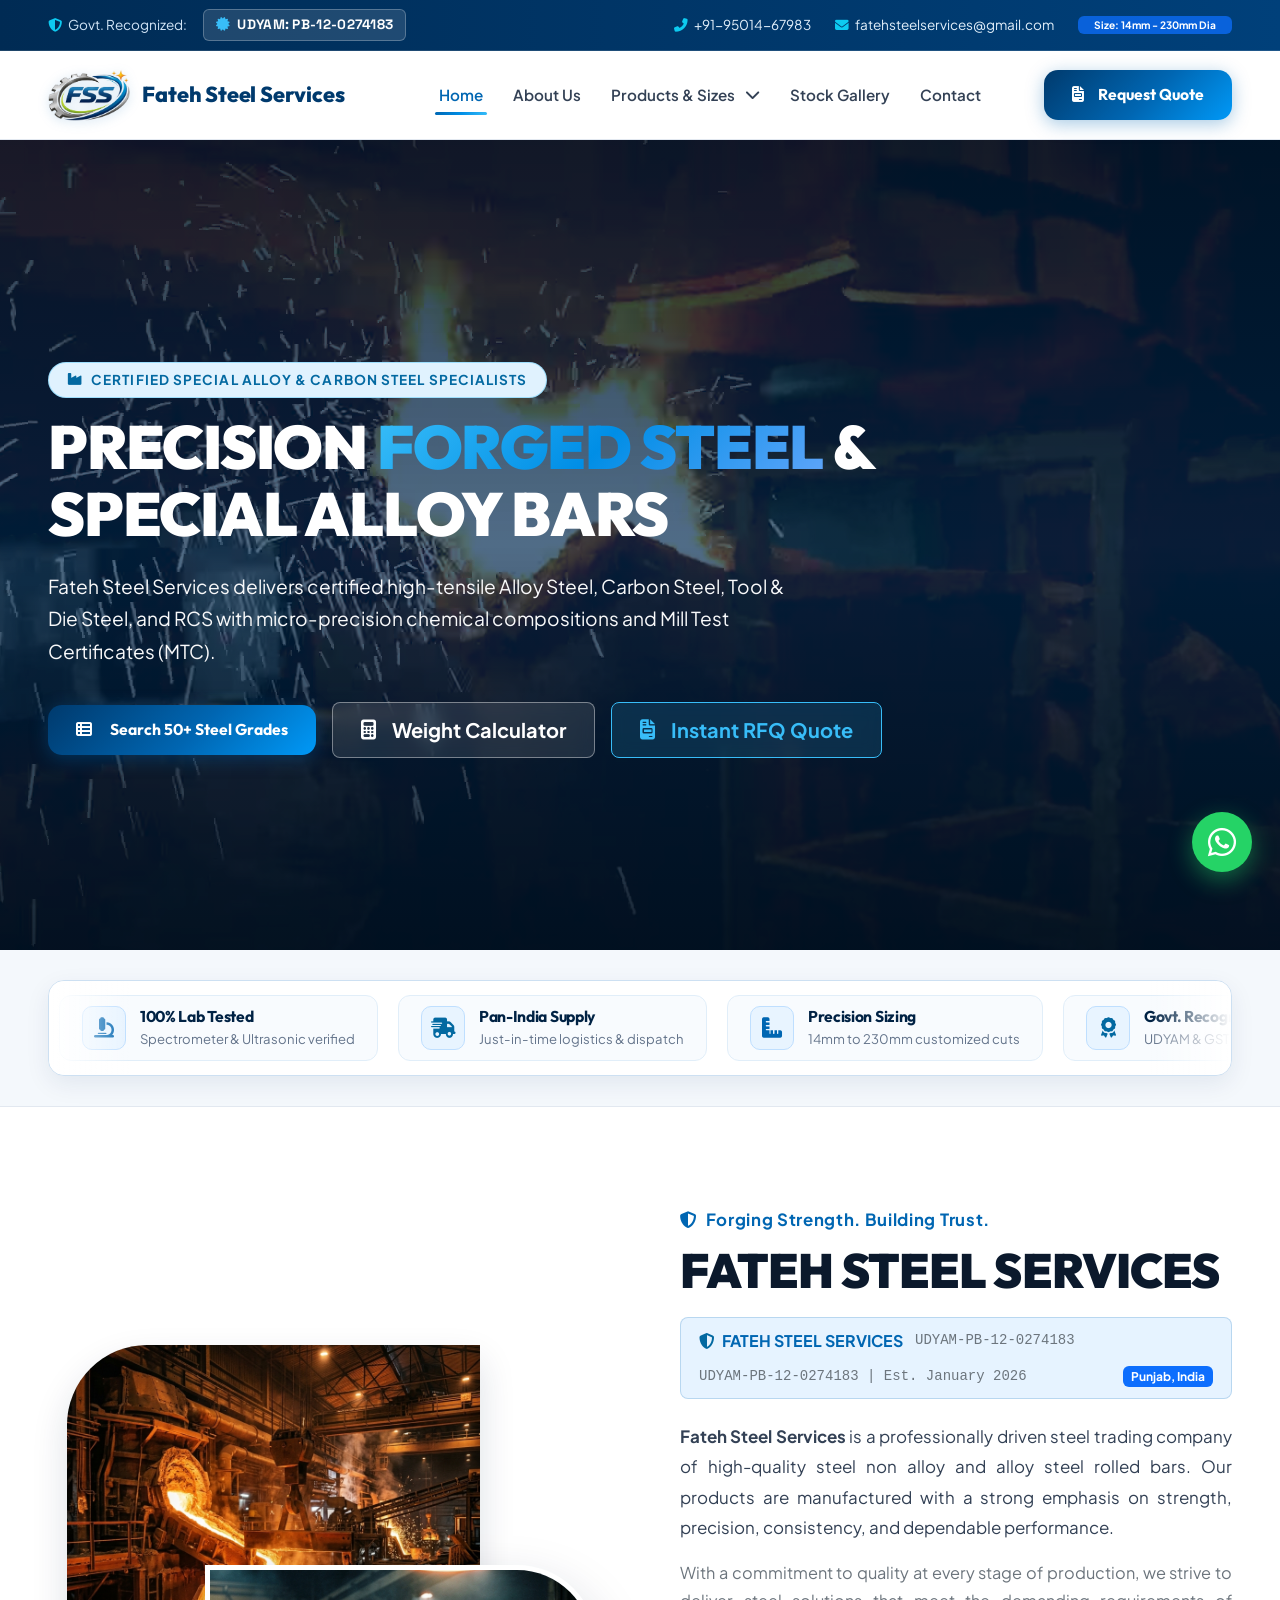
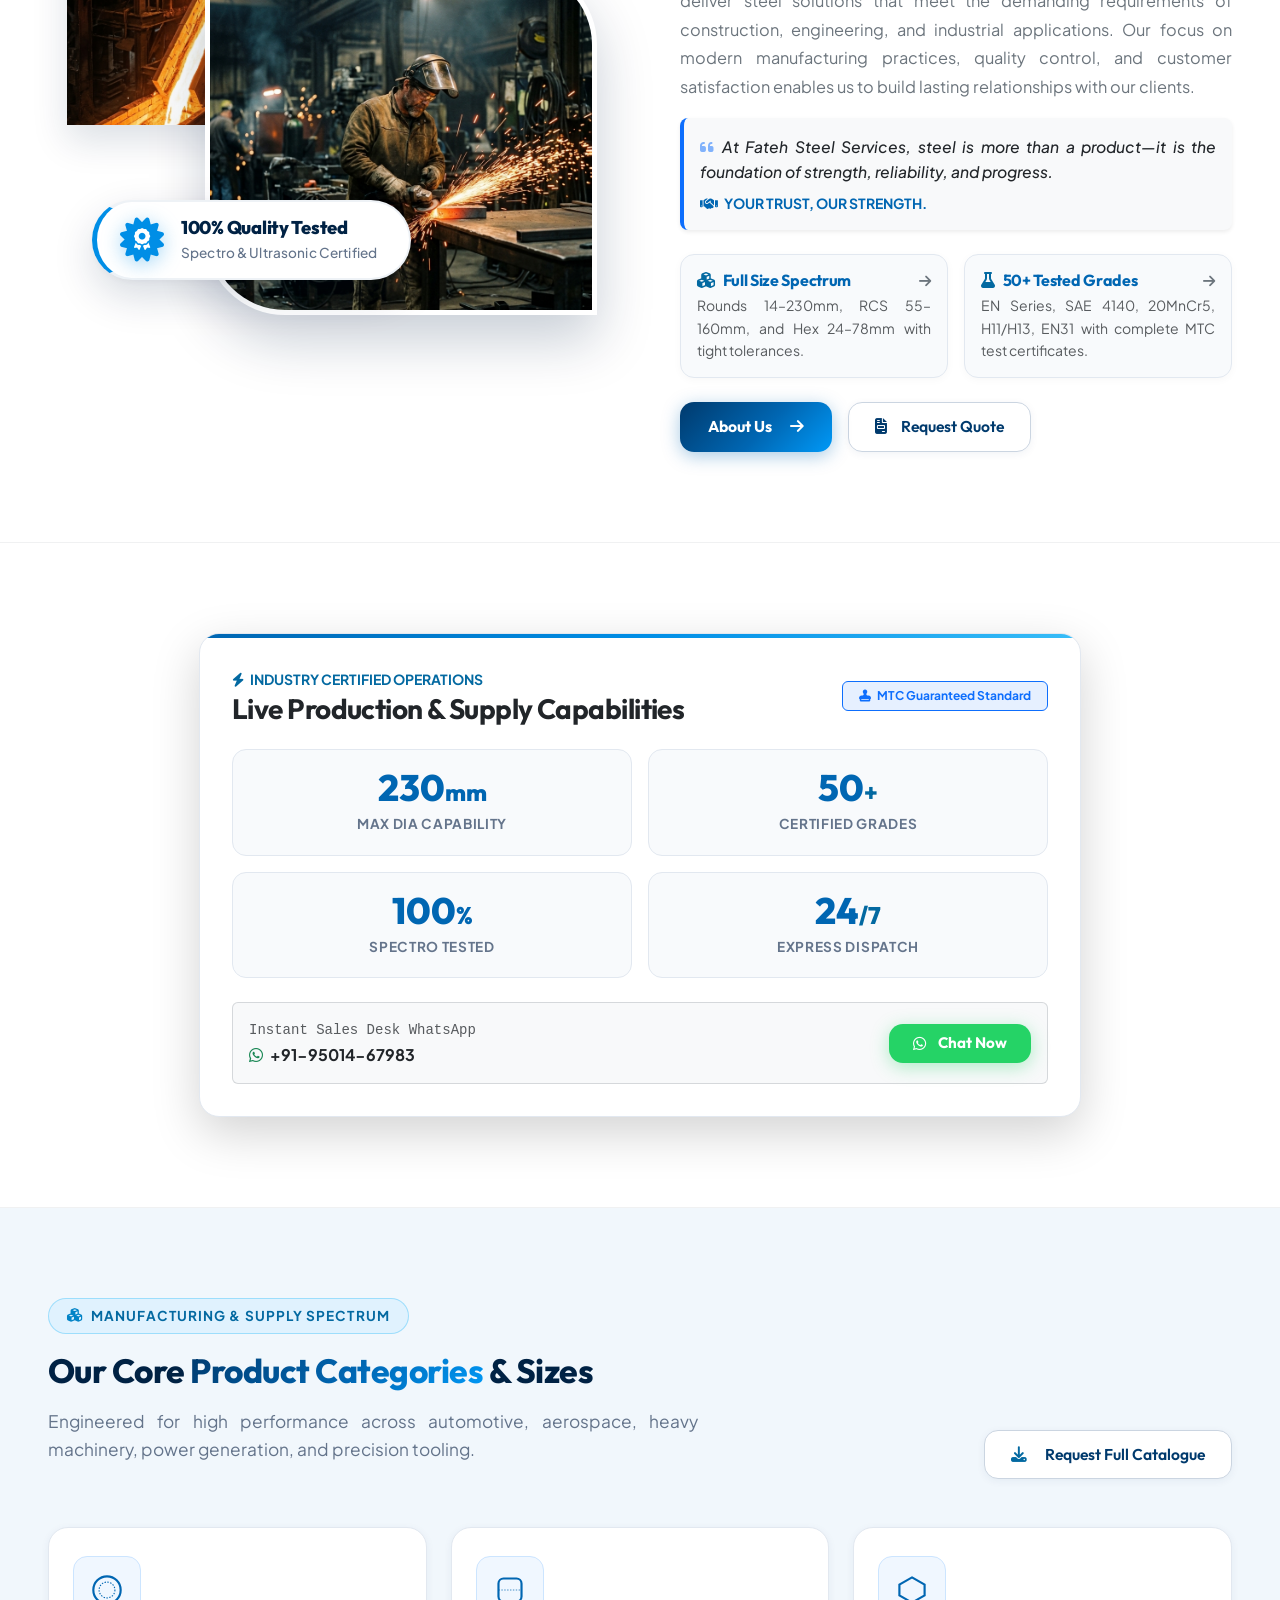
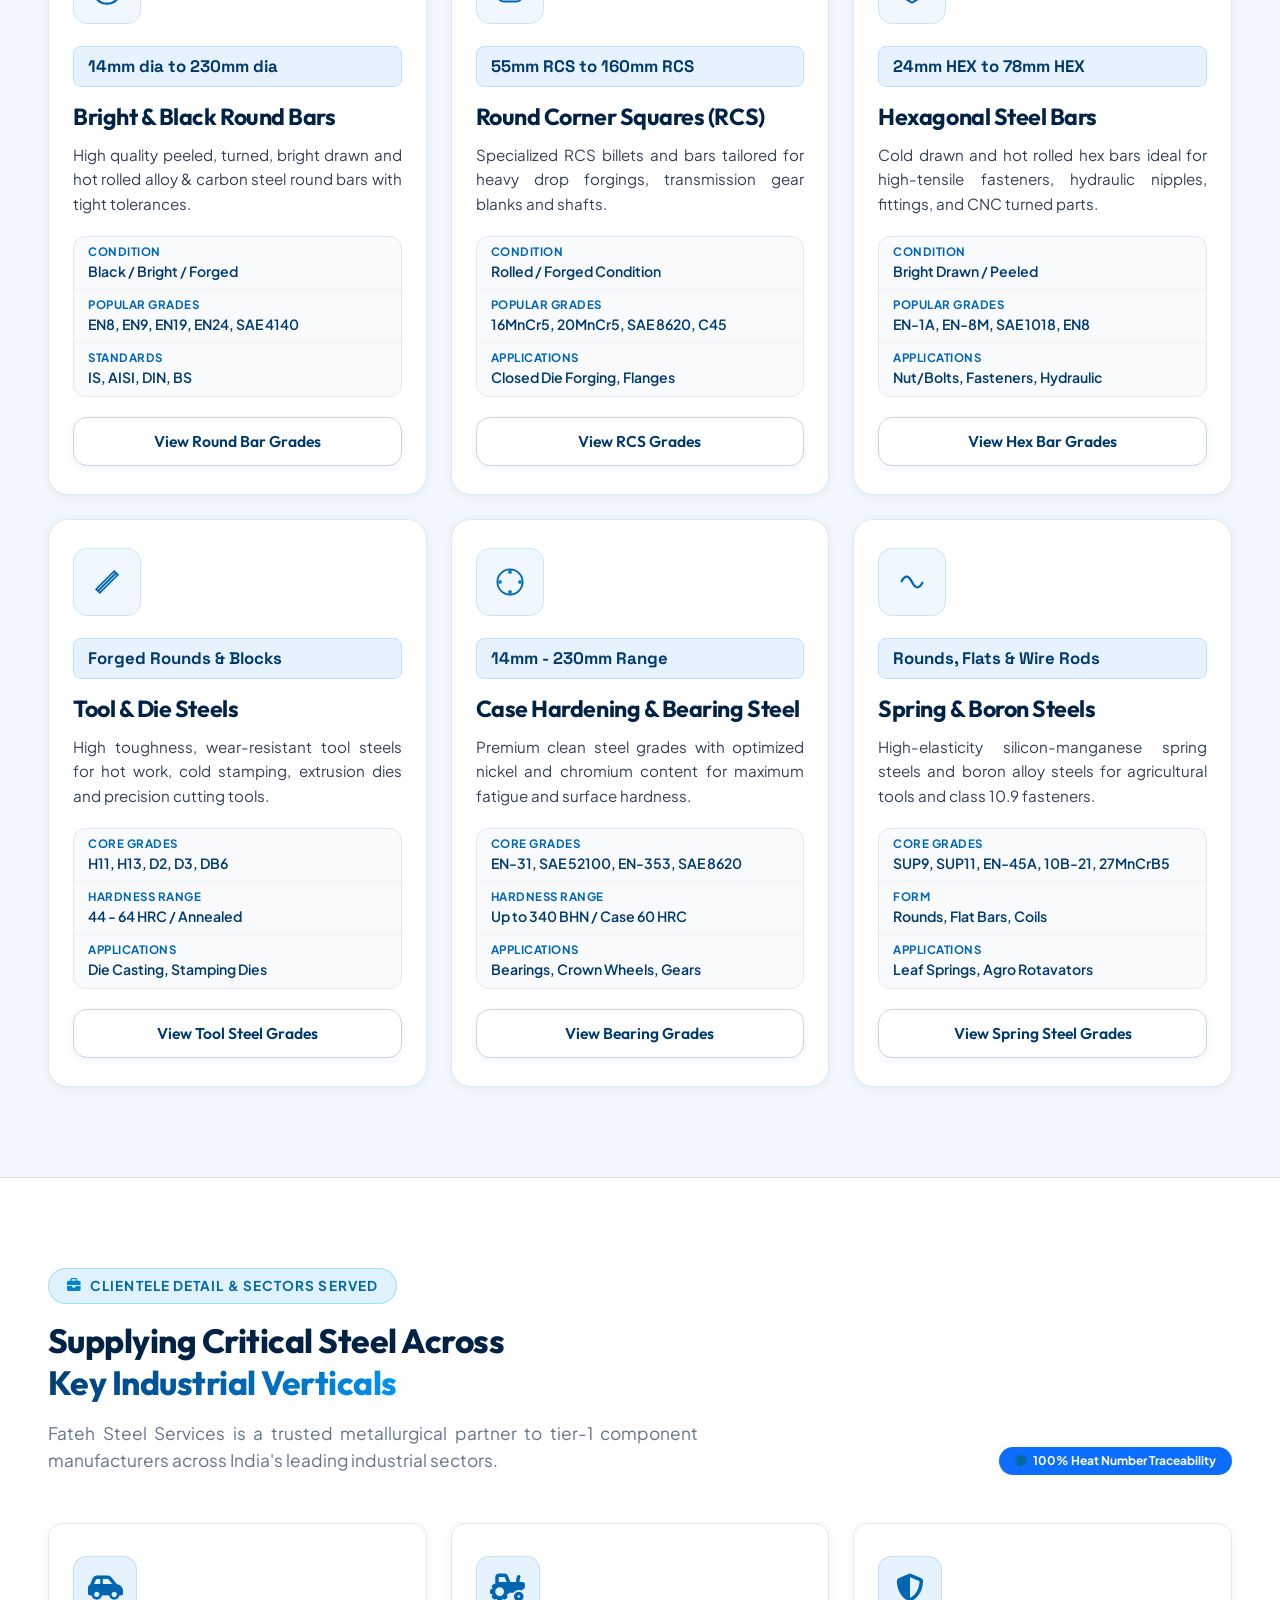
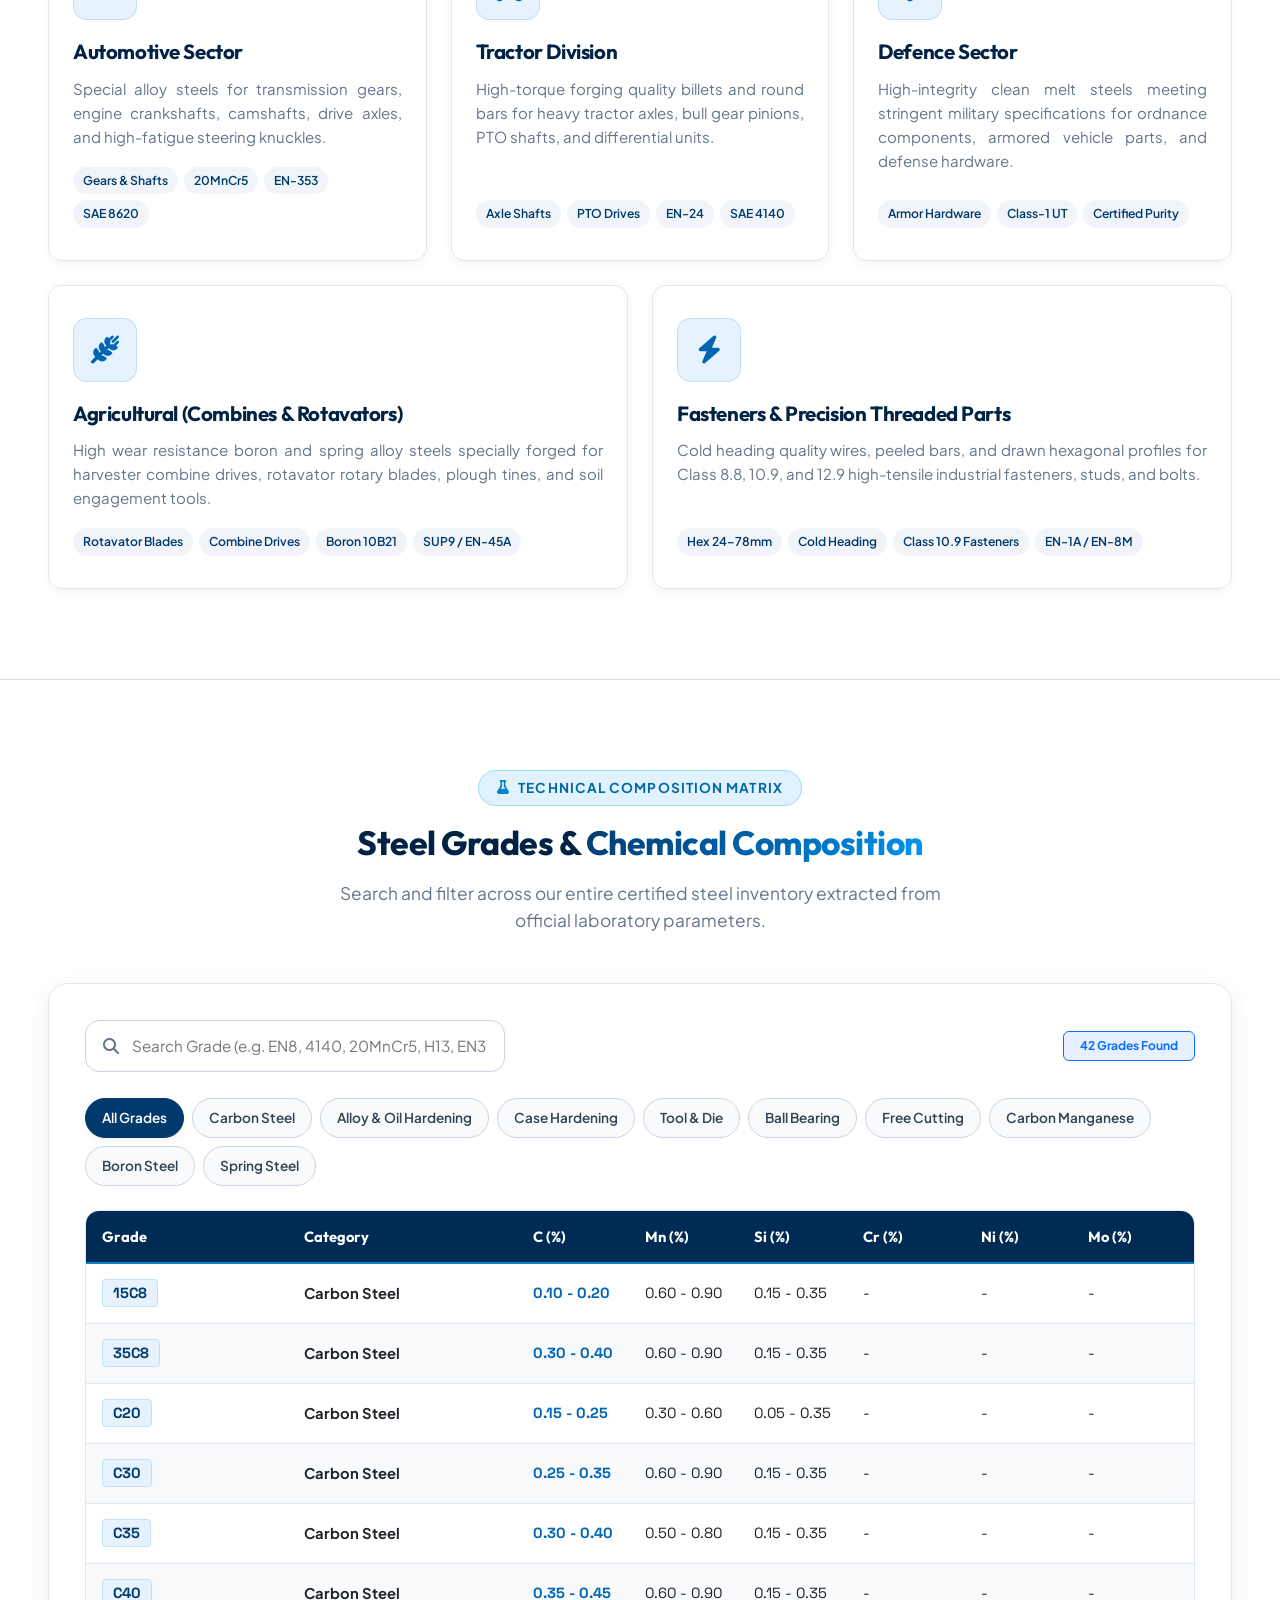
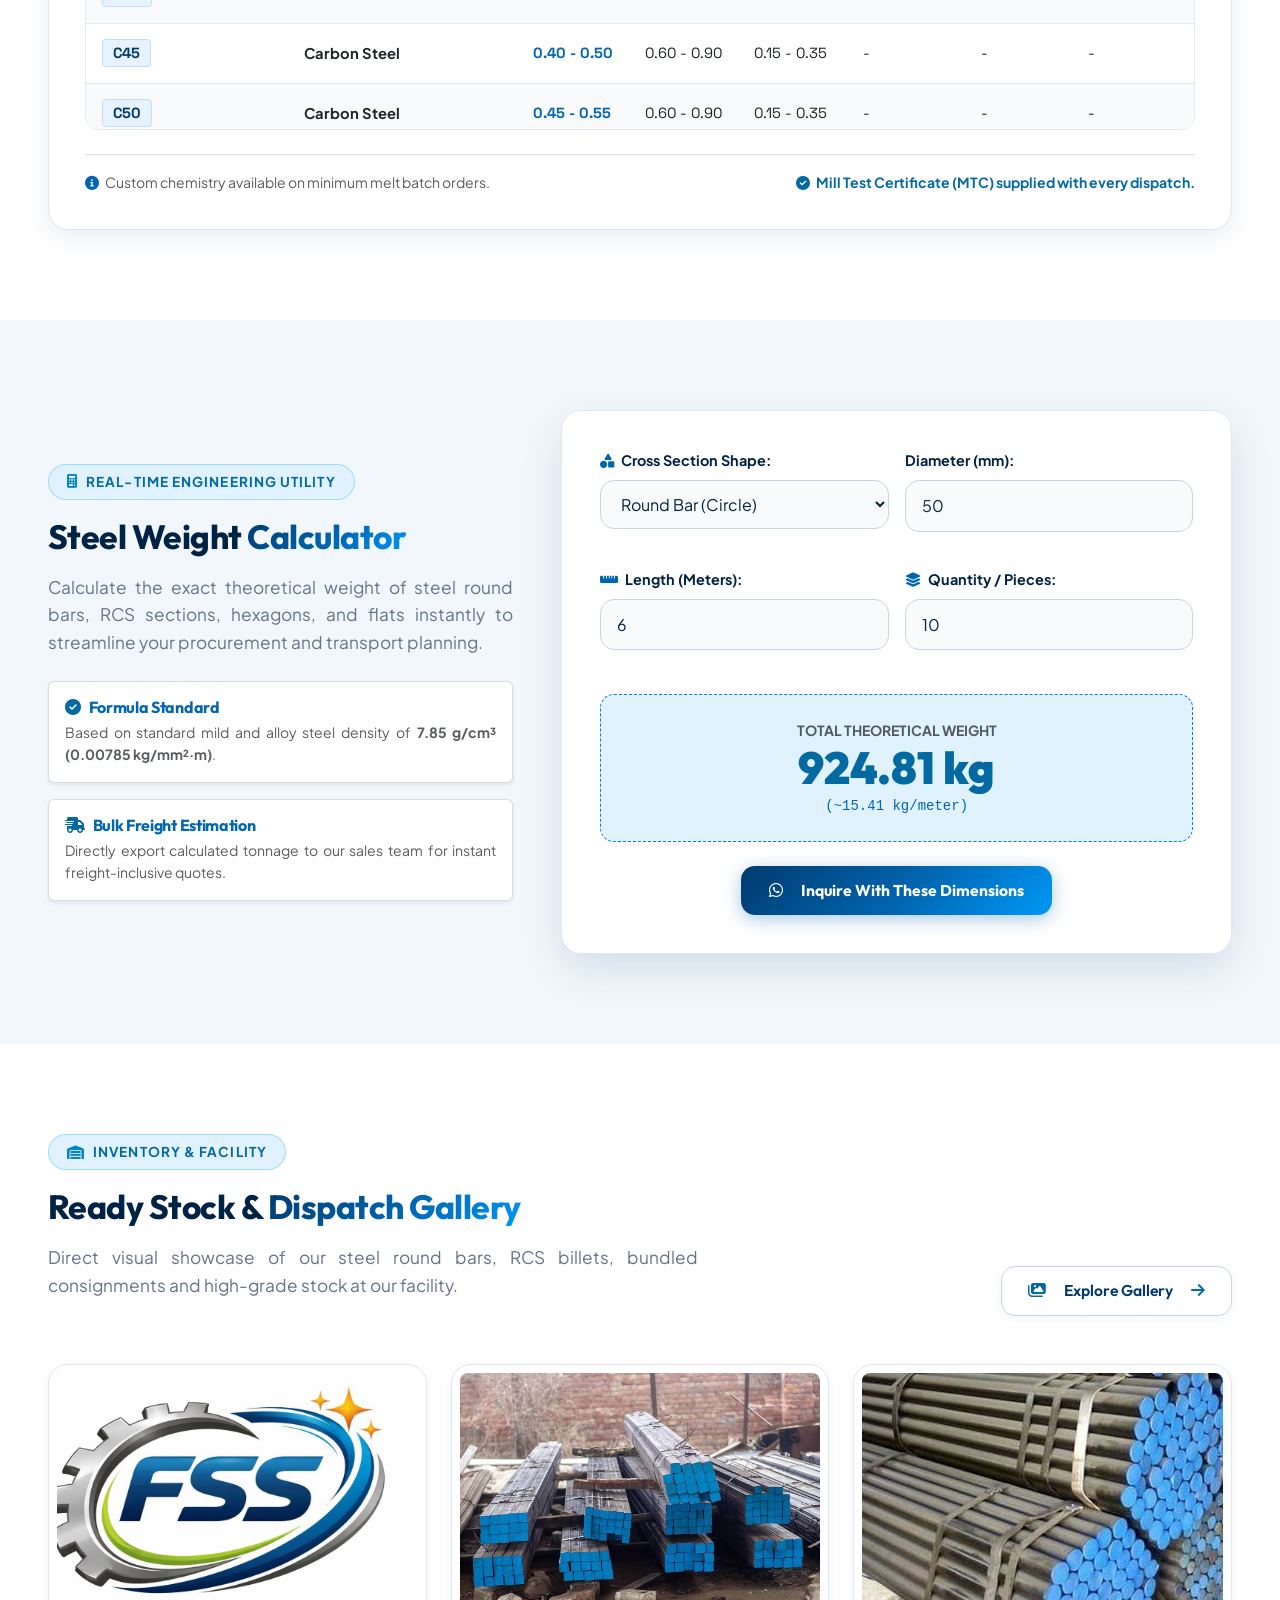
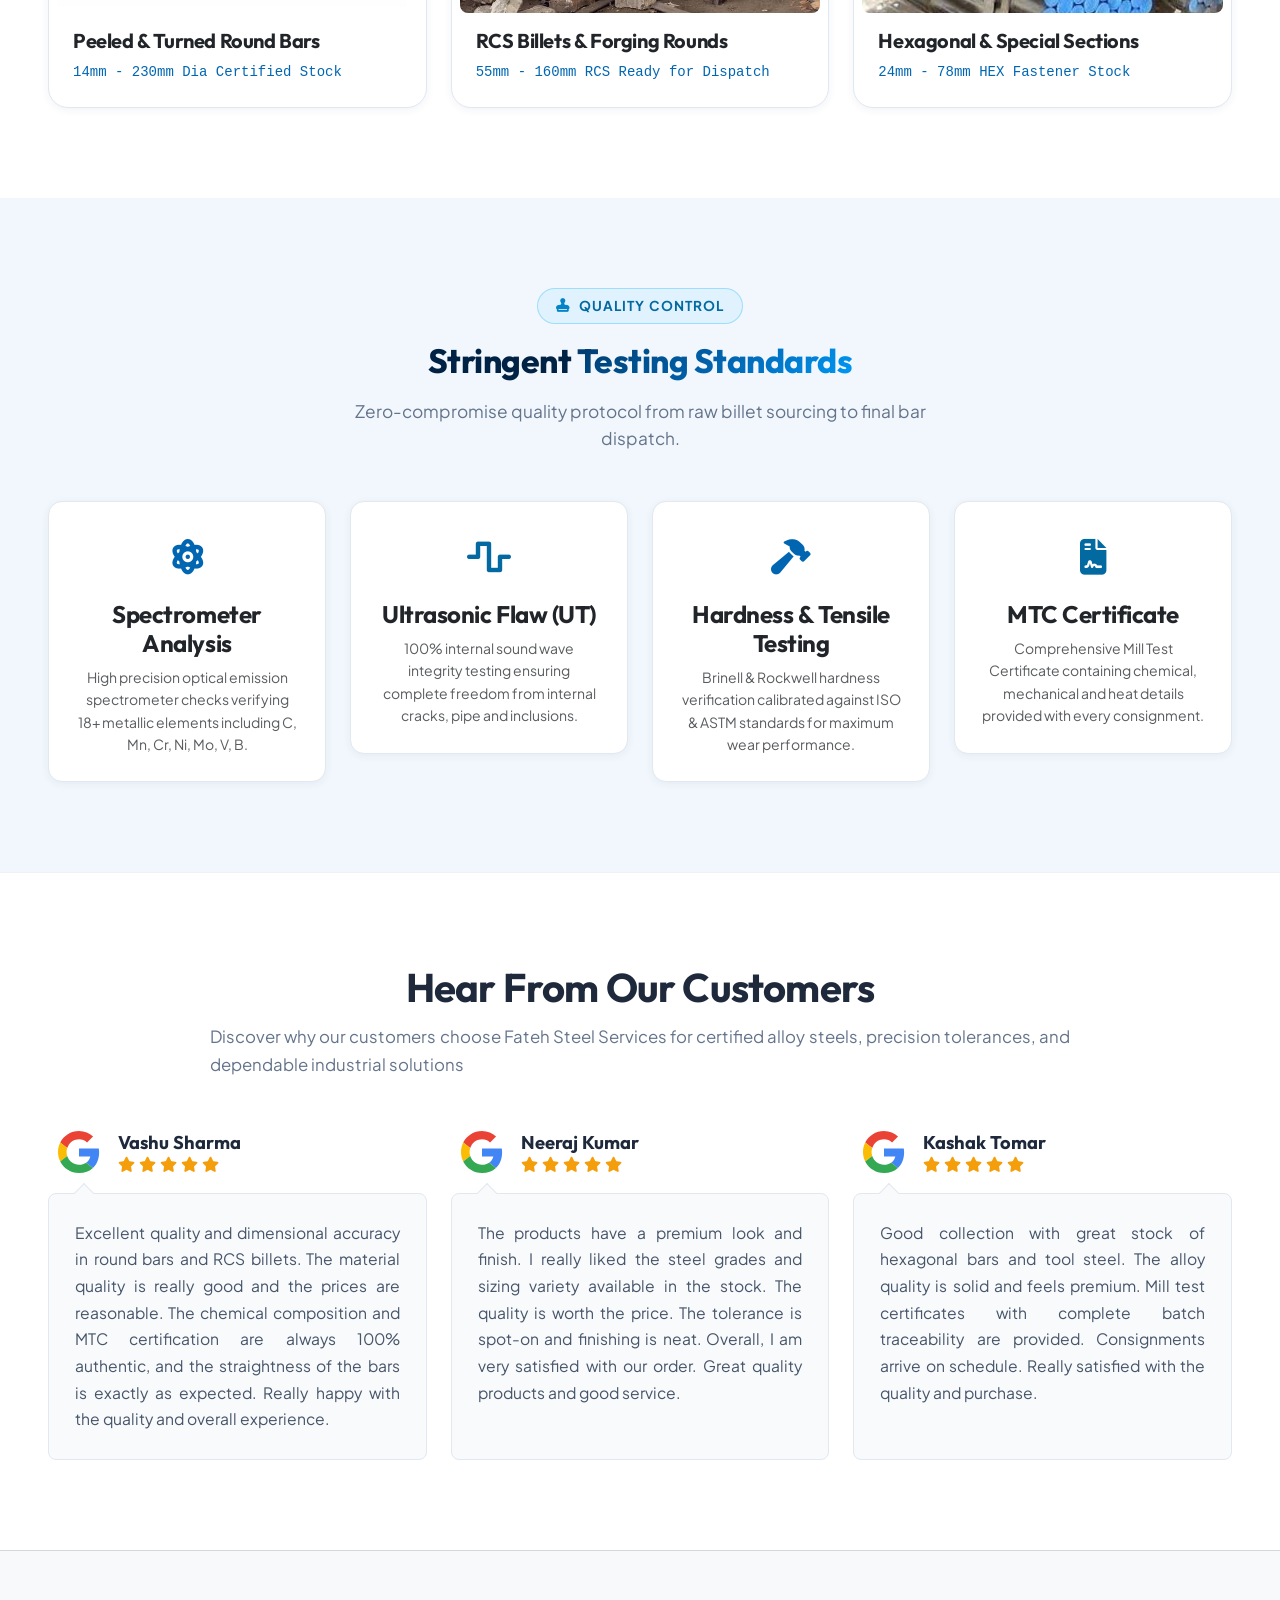
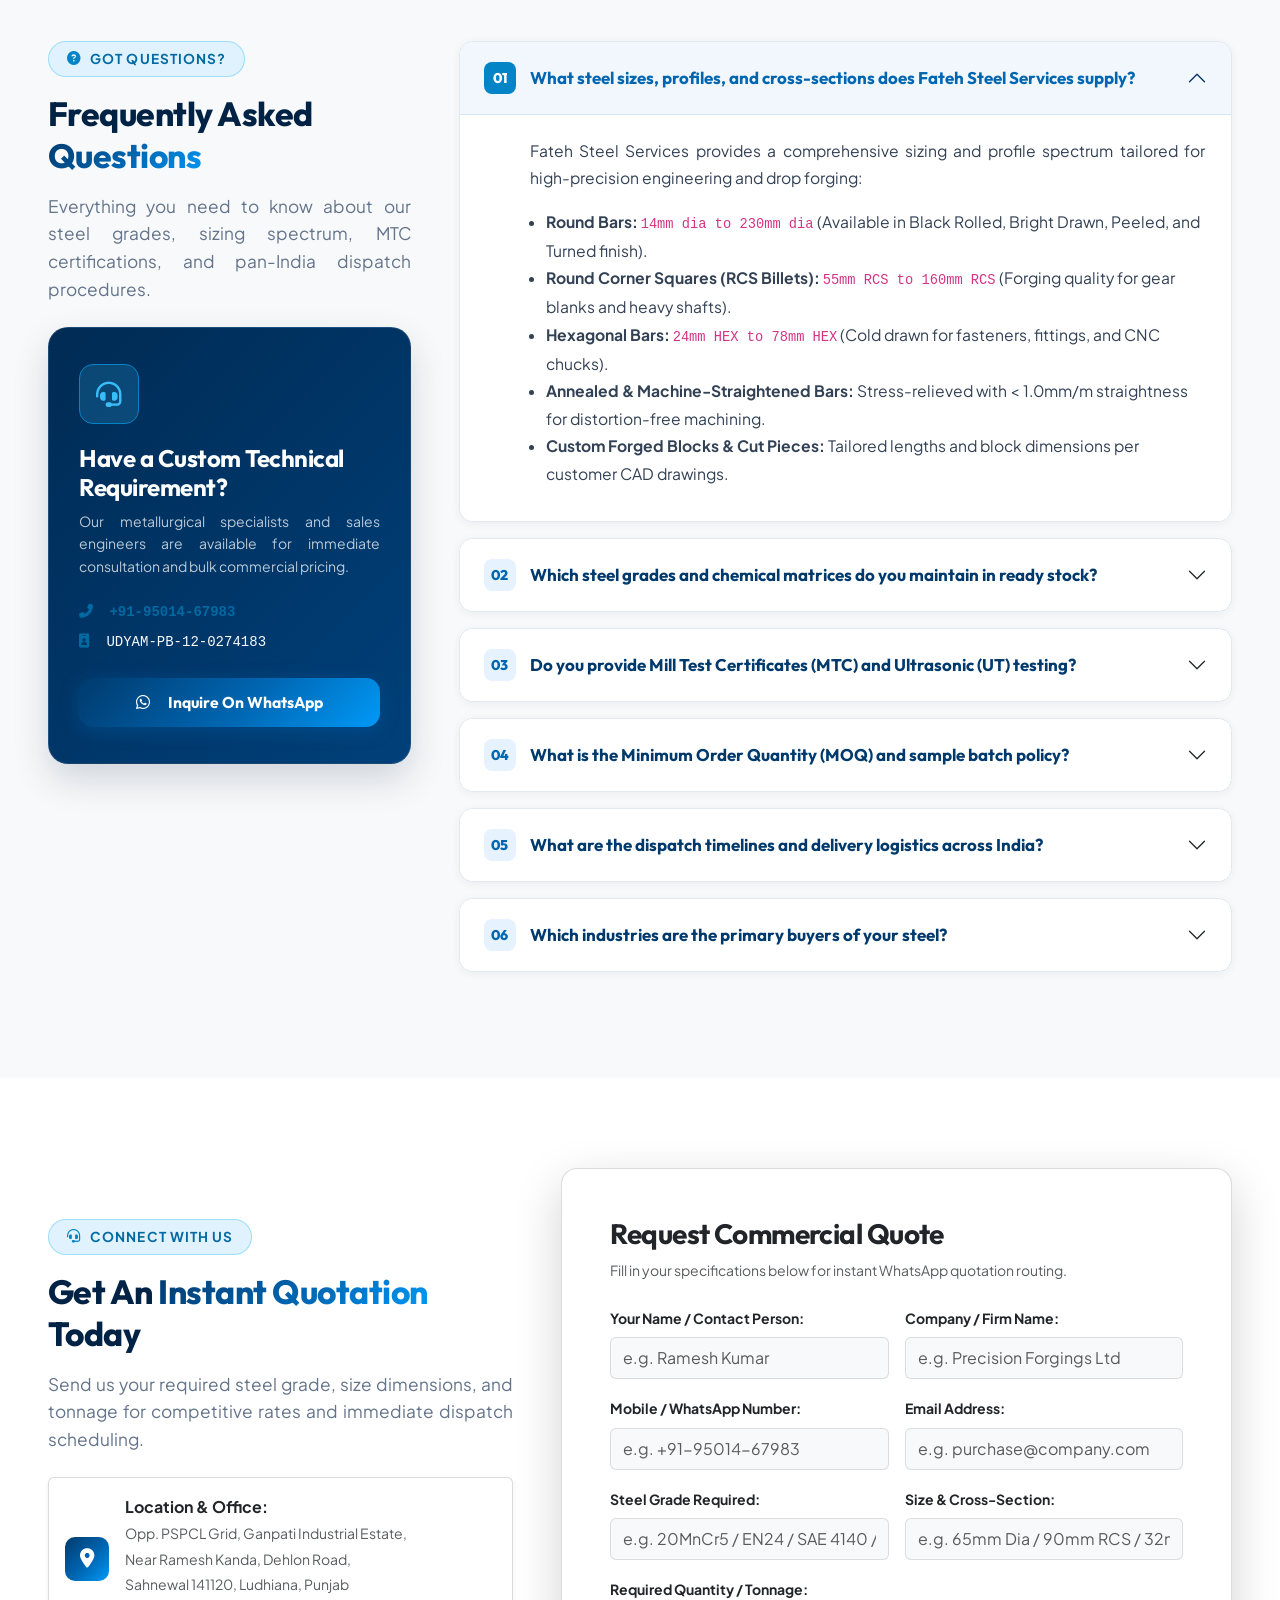
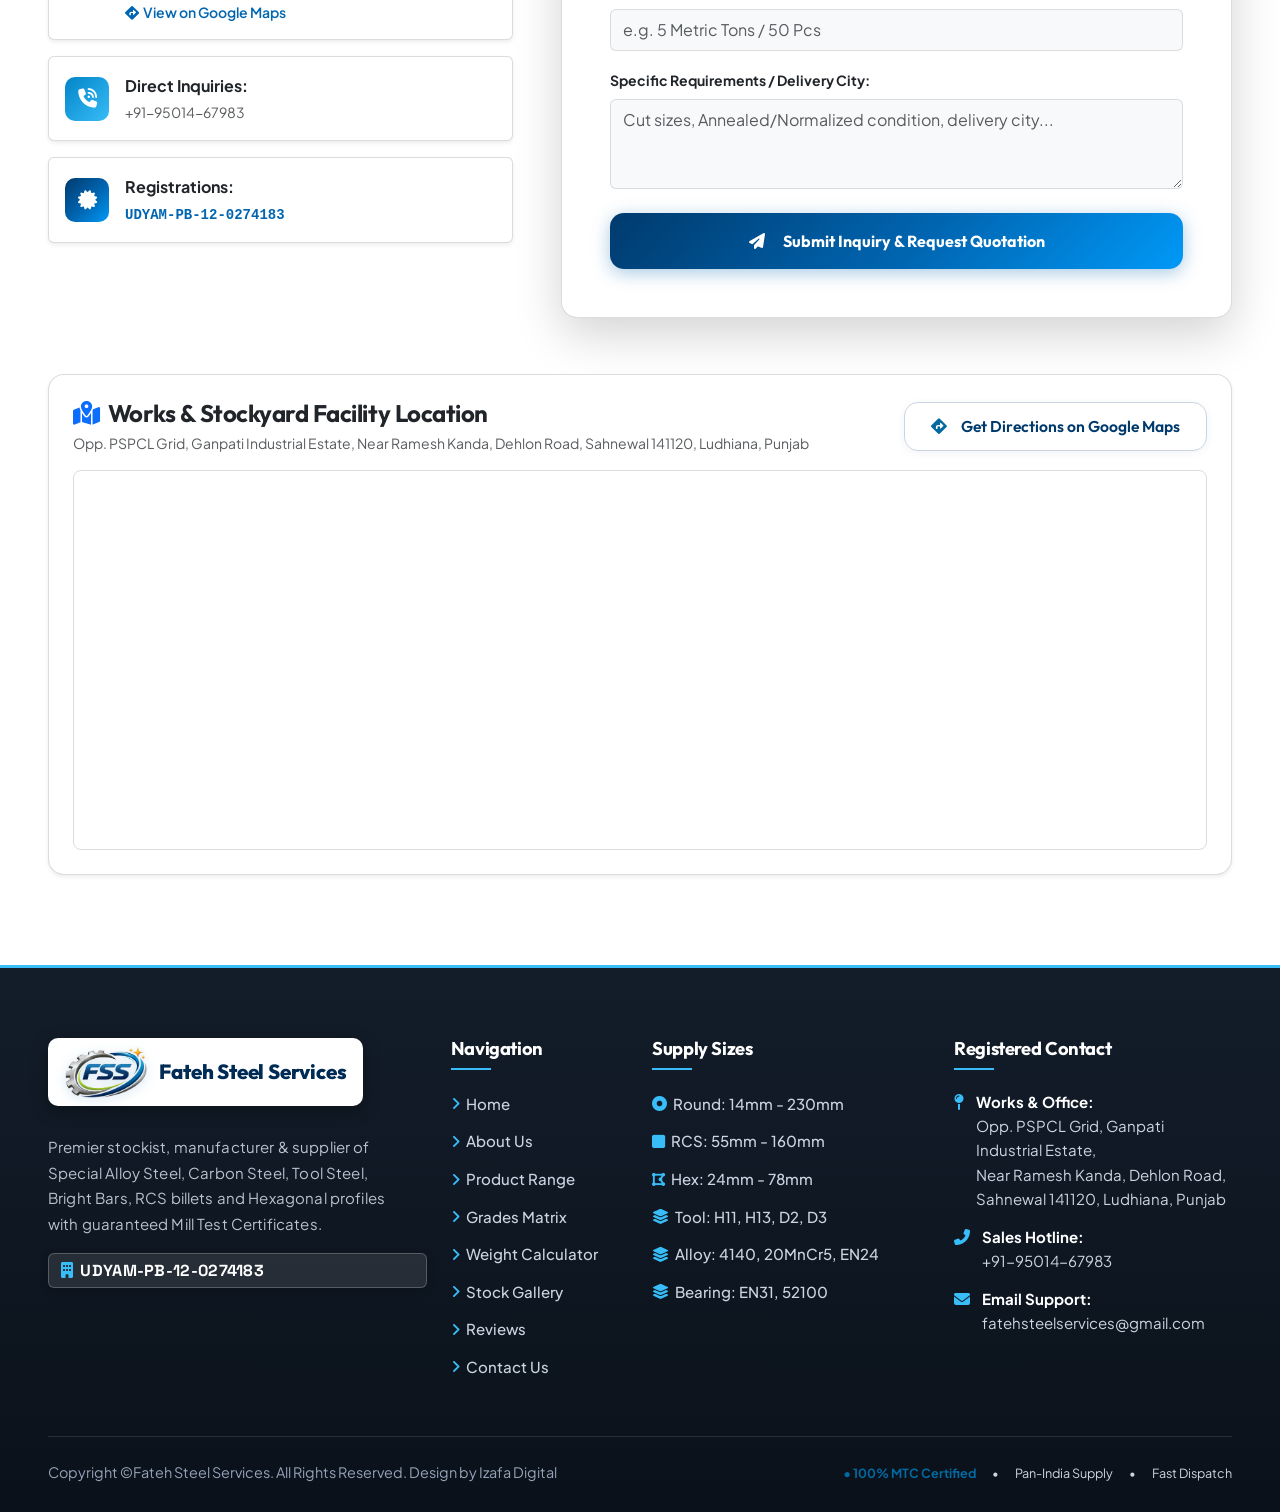
==== commit c89e4654: "Add interactive Google Maps location section to contact and home pages" ====
--- a/index.html
+++ b/index.html
@@ -1288,7 +1288,10 @@
               </div>
               <div>
                 <strong class="text-dark d-block">Location & Office:</strong>
-                <span class="text-muted small">Opp. PSPCL Grid, Ganpati Industrial Estate,<br>Near Ramesh Kanda, Dehlon Road,<br>Sahnewal 141120, Ludhiana, Punjab</span>
+                <a href="https://maps.google.com/maps?q=30.816131591796875%2C75.9482421875&z=17&hl=en" target="_blank" rel="noopener noreferrer" class="text-muted small text-decoration-none">
+                  Opp. PSPCL Grid, Ganpati Industrial Estate,<br>Near Ramesh Kanda, Dehlon Road,<br>Sahnewal 141120, Ludhiana, Punjab
+                  <span class="d-block text-blue fw-semibold mt-1"><i class="fas fa-directions me-1"></i>View on Google Maps</span>
+                </a>
               </div>
             </div>
 
@@ -1367,6 +1370,35 @@
         </div>
 
       </div>
+
+      <div class="row mt-5 pt-2">
+        <div class="col-12">
+          <div class="p-3 p-md-4 rounded-4 bg-white border border-secondary border-opacity-25 shadow-sm">
+            <div class="d-flex flex-wrap justify-content-between align-items-center mb-3 gap-2">
+              <div>
+                <h4 class="text-dark fw-bold mb-1"><i class="fas fa-map-location-dot text-primary me-2"></i>Works &amp; Stockyard Facility Location</h4>
+                <p class="text-muted small mb-0">Opp. PSPCL Grid, Ganpati Industrial Estate, Near Ramesh Kanda, Dehlon Road, Sahnewal 141120, Ludhiana, Punjab</p>
+              </div>
+              <a href="https://maps.google.com/maps?q=30.816131591796875%2C75.9482421875&z=17&hl=en" target="_blank" rel="noopener noreferrer" class="btn btn-sm btn-outline-steel">
+                <i class="fas fa-directions text-green me-1"></i> Get Directions on Google Maps
+              </a>
+            </div>
+            <div class="rounded-3 overflow-hidden border border-secondary border-opacity-25" style="height: 380px;">
+              <iframe 
+                src="https://maps.google.com/maps?q=30.816131591796875,75.9482421875&hl=en&z=17&output=embed" 
+                width="100%" 
+                height="100%" 
+                style="border:0; display:block;" 
+                allowfullscreen="" 
+                loading="lazy" 
+                referrerpolicy="no-referrer-when-downgrade"
+                title="Fateh Steel Services Location Map">
+              </iframe>
+            </div>
+          </div>
+        </div>
+      </div>
+
     </div>
   </section>
 
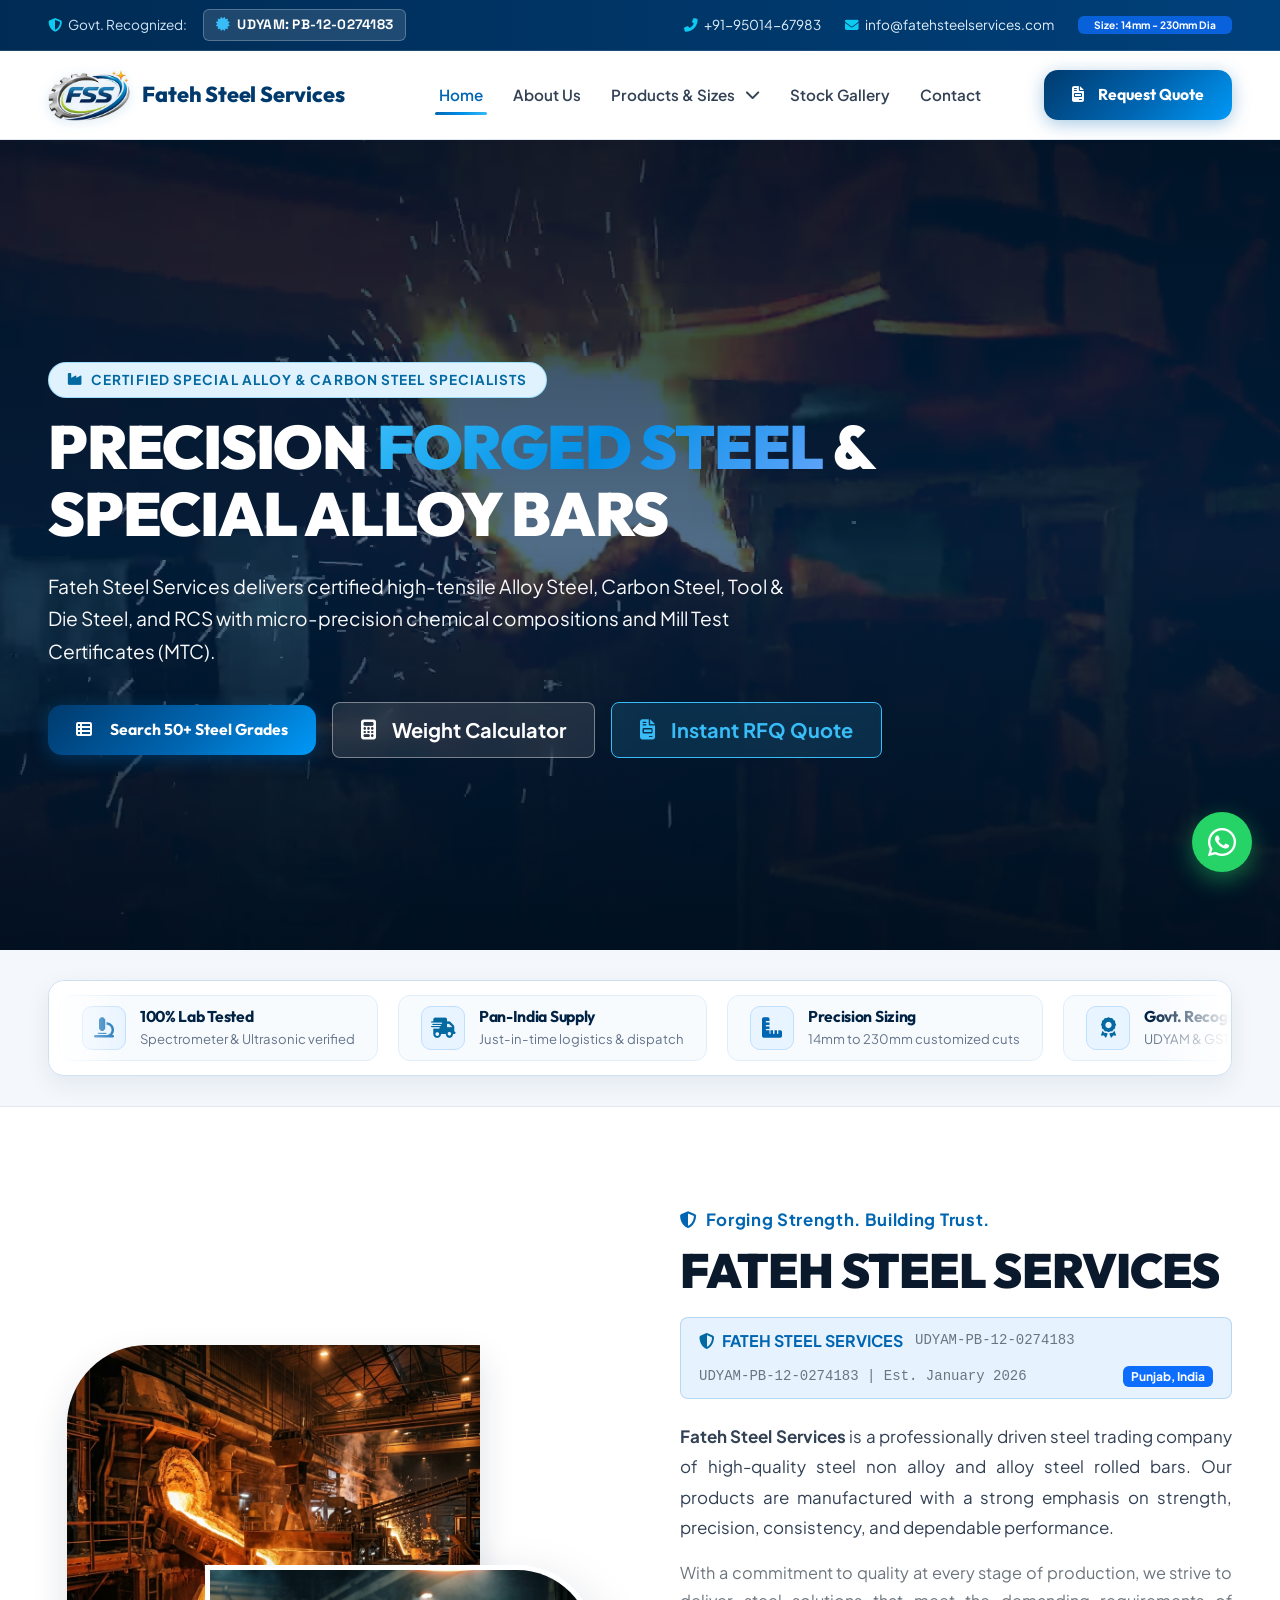
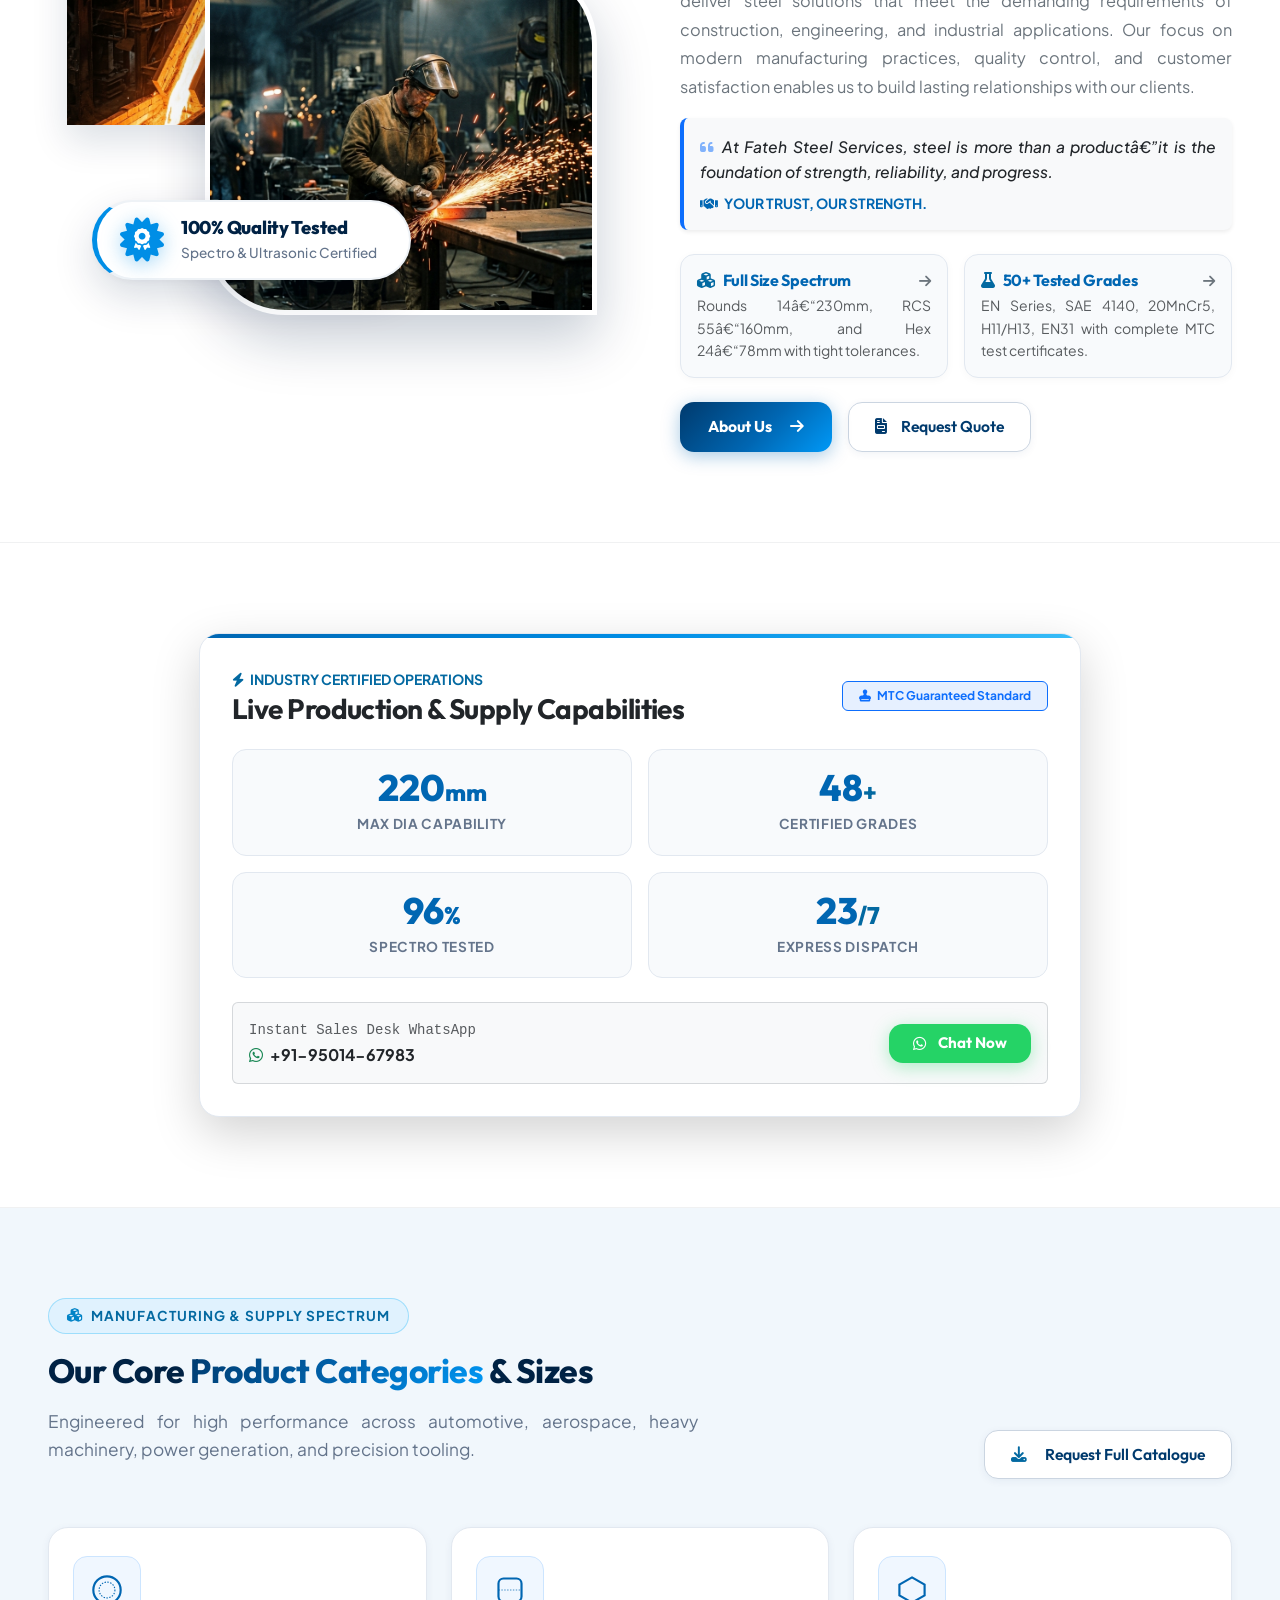
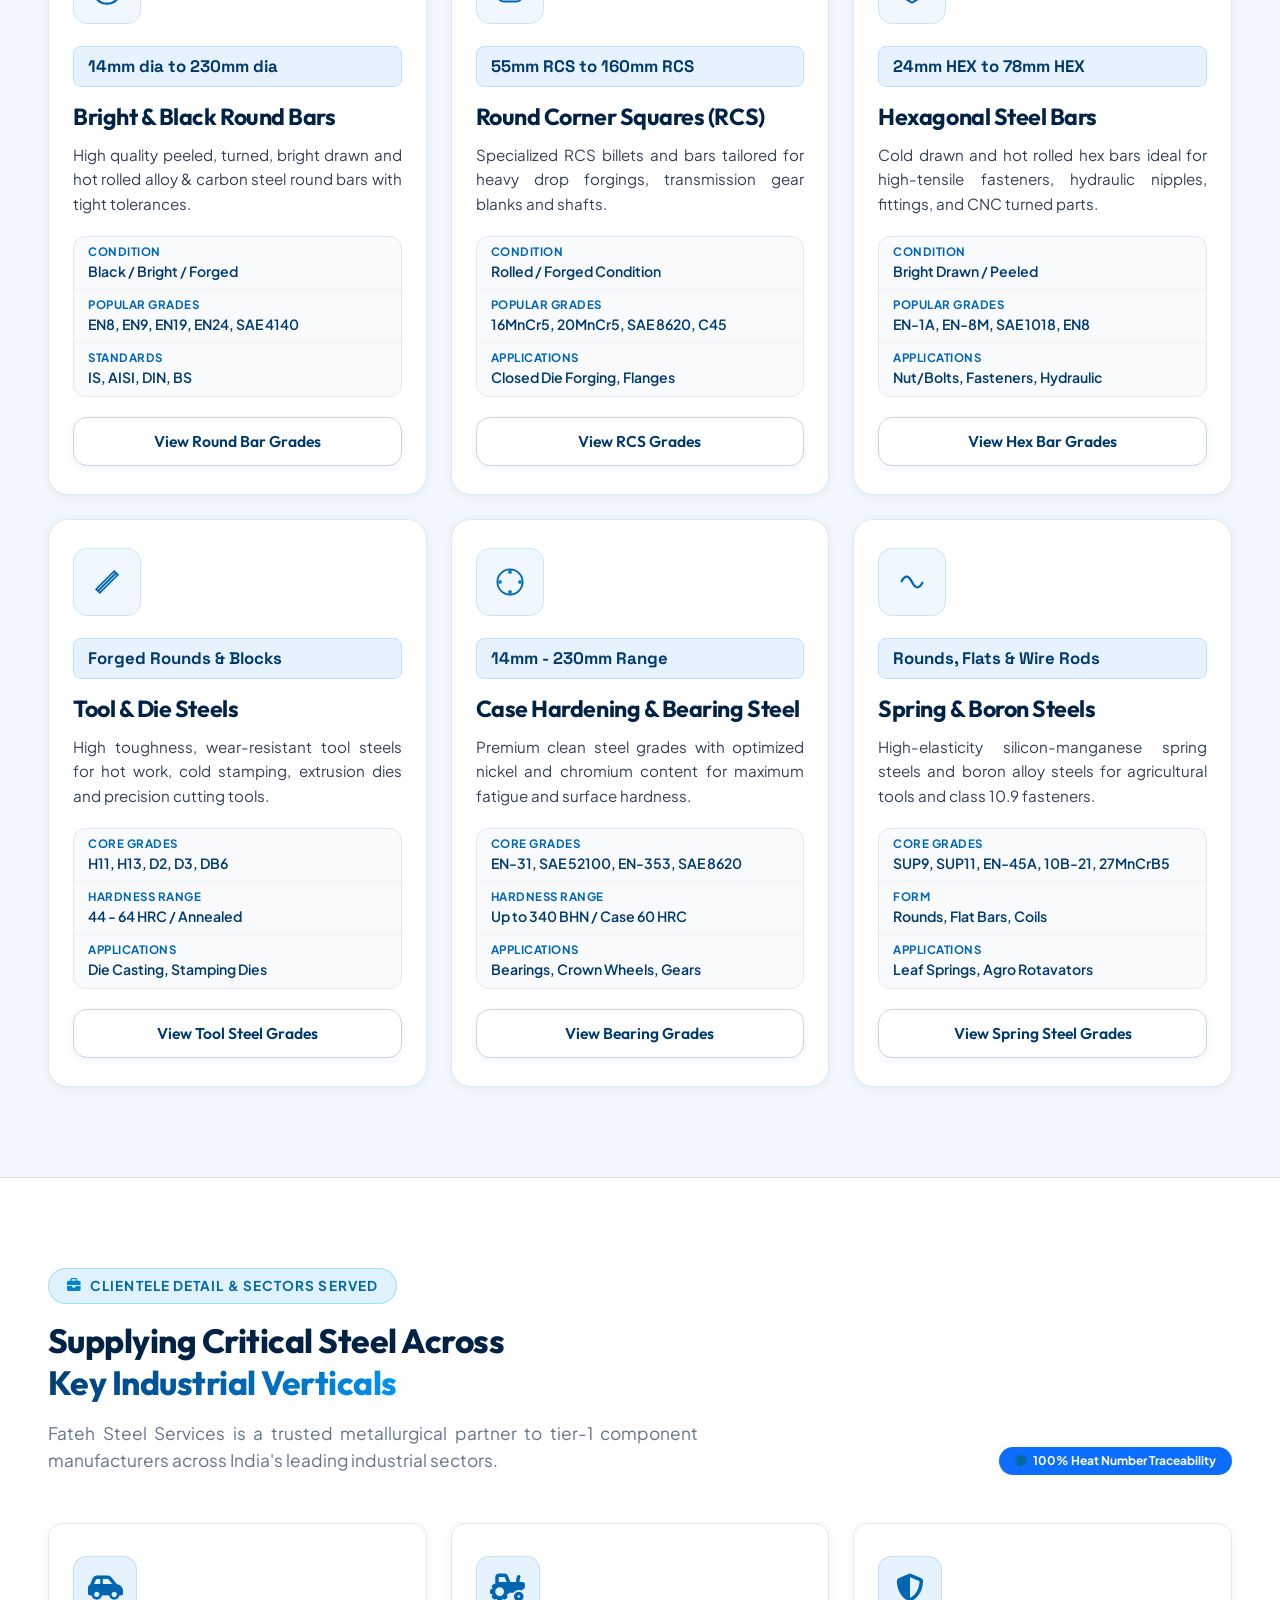
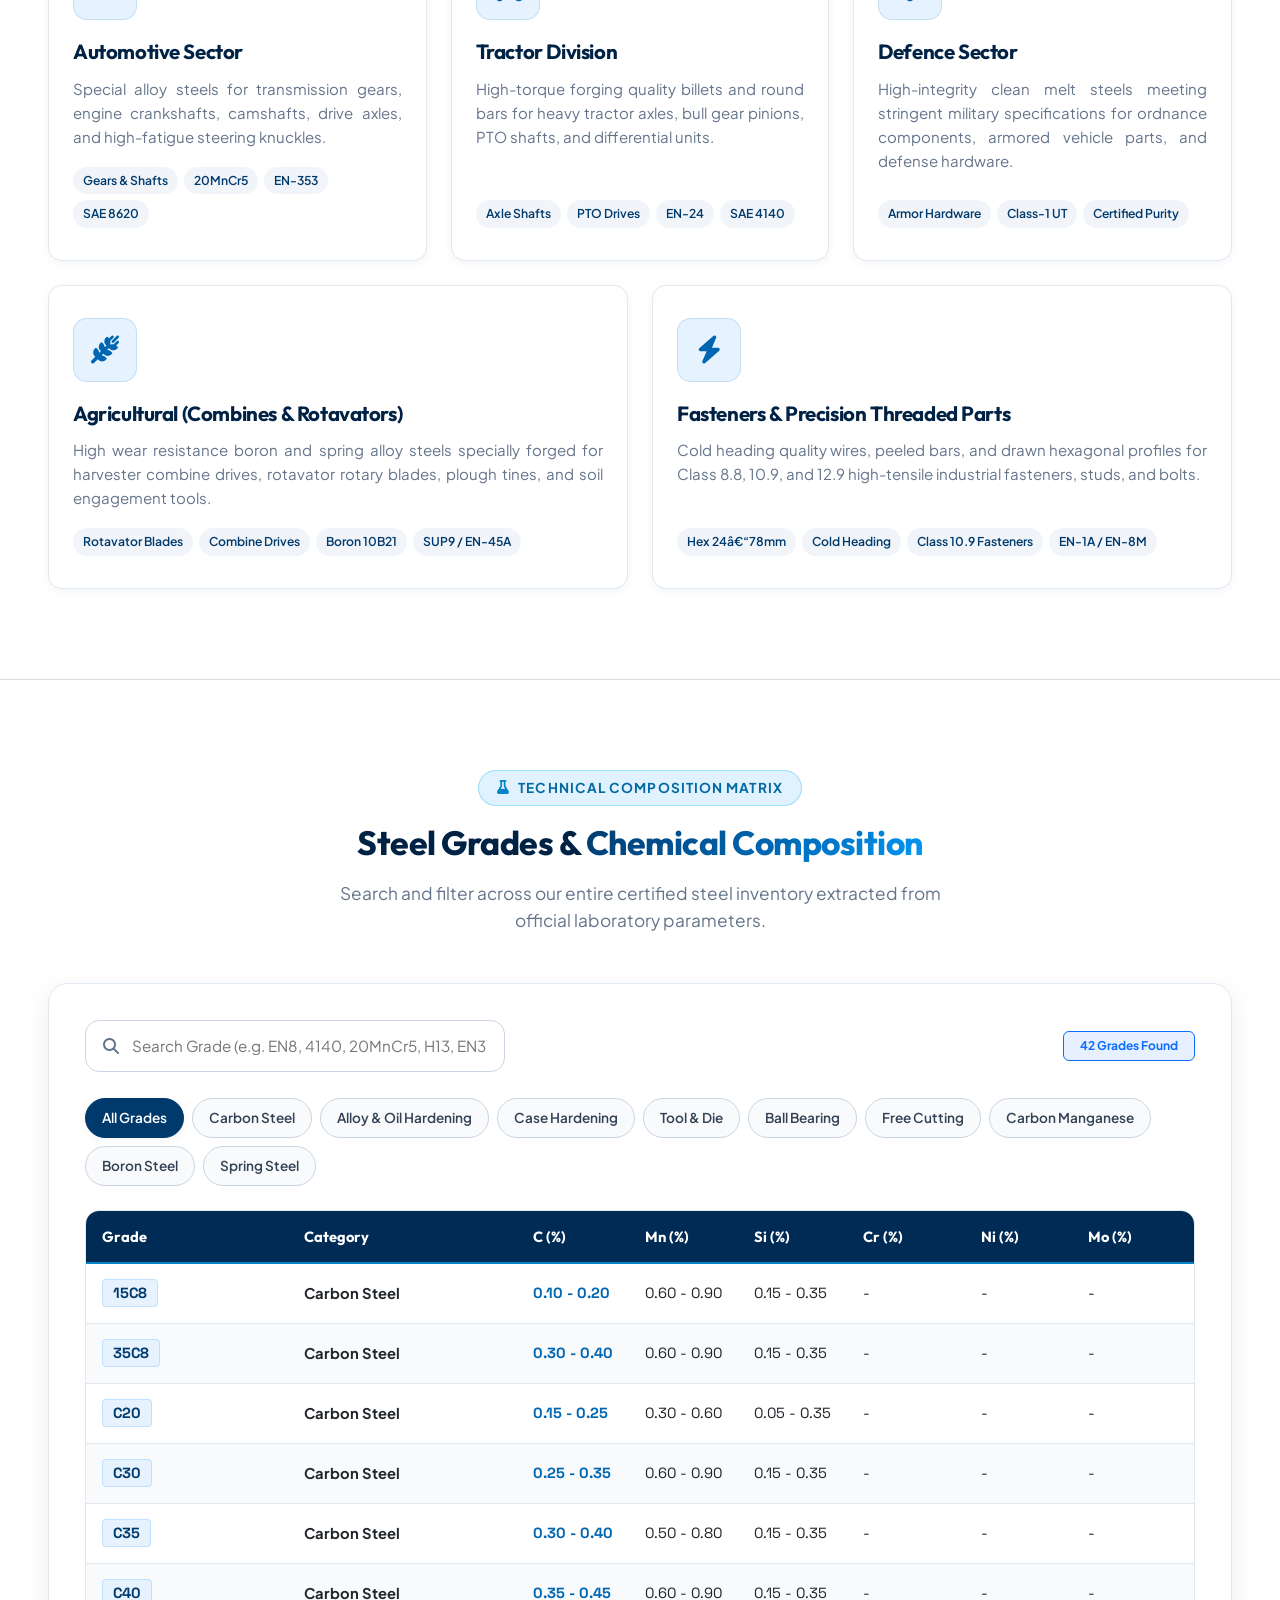
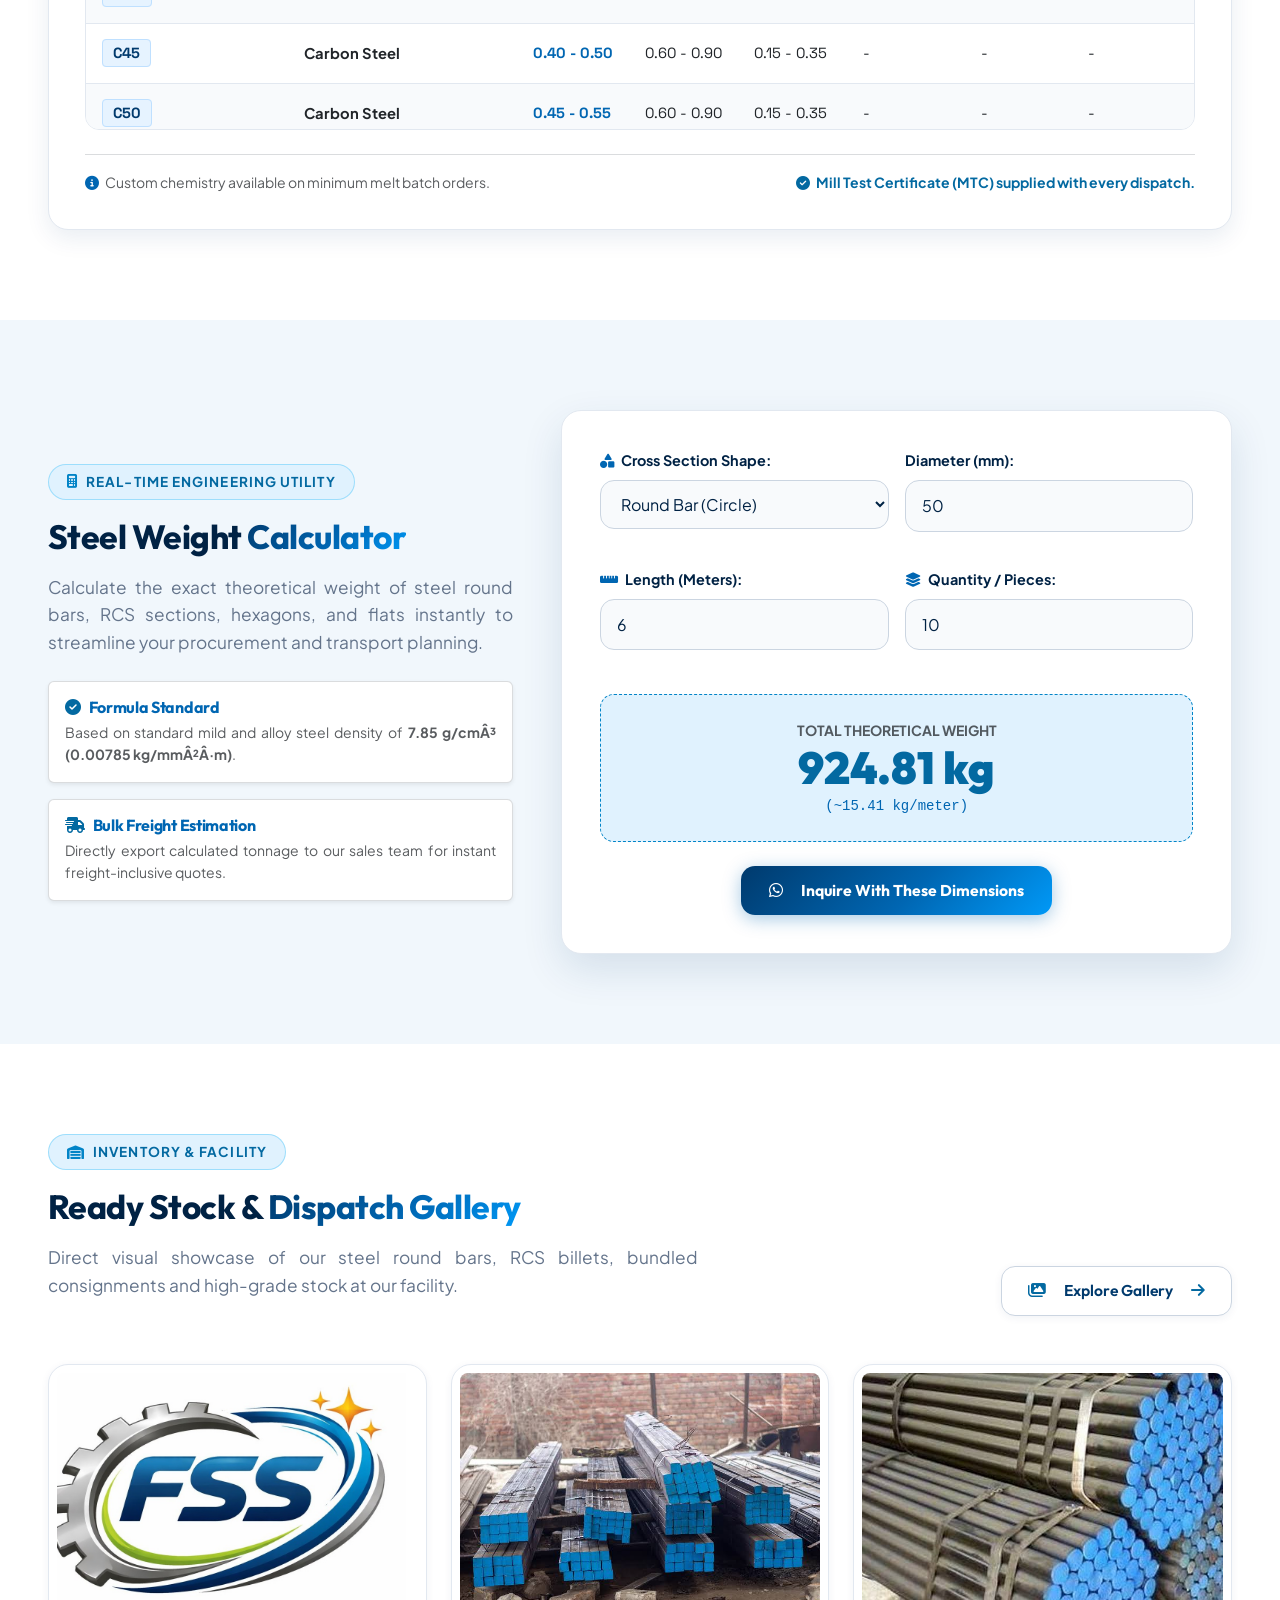
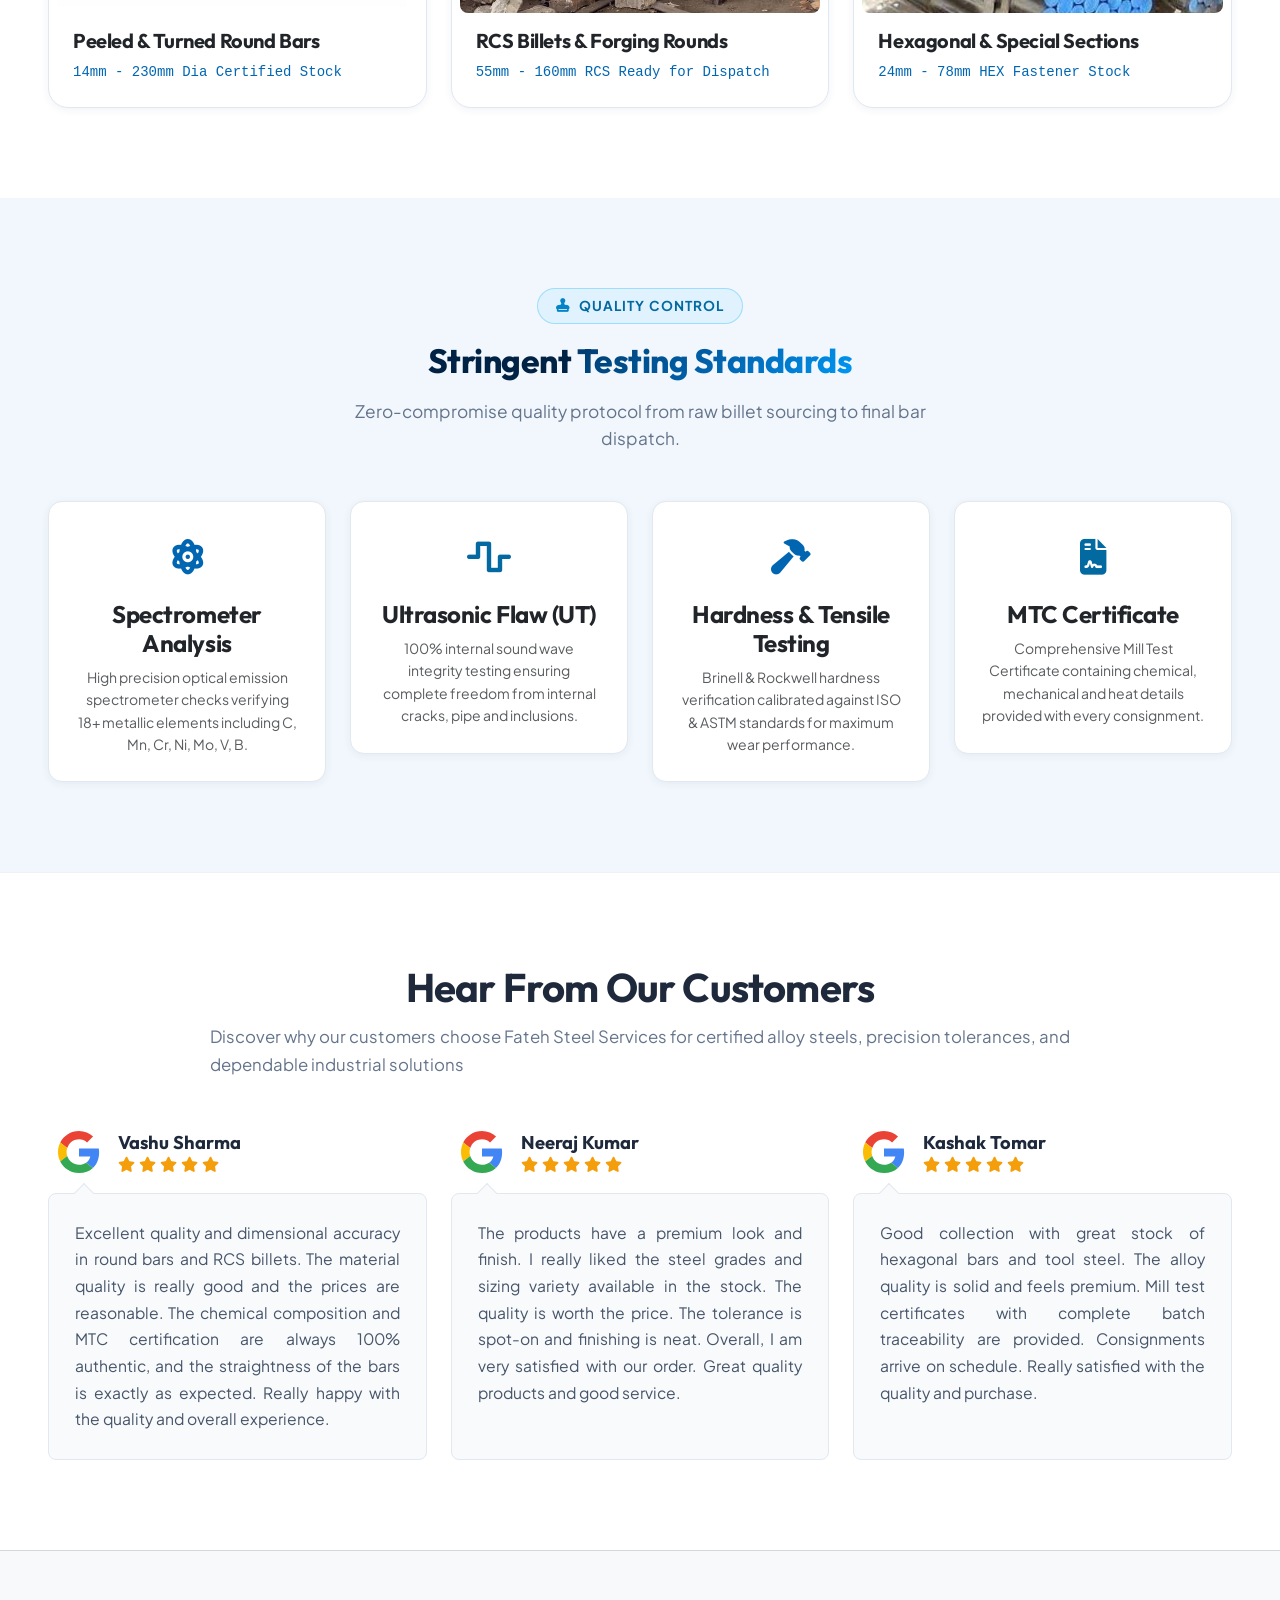
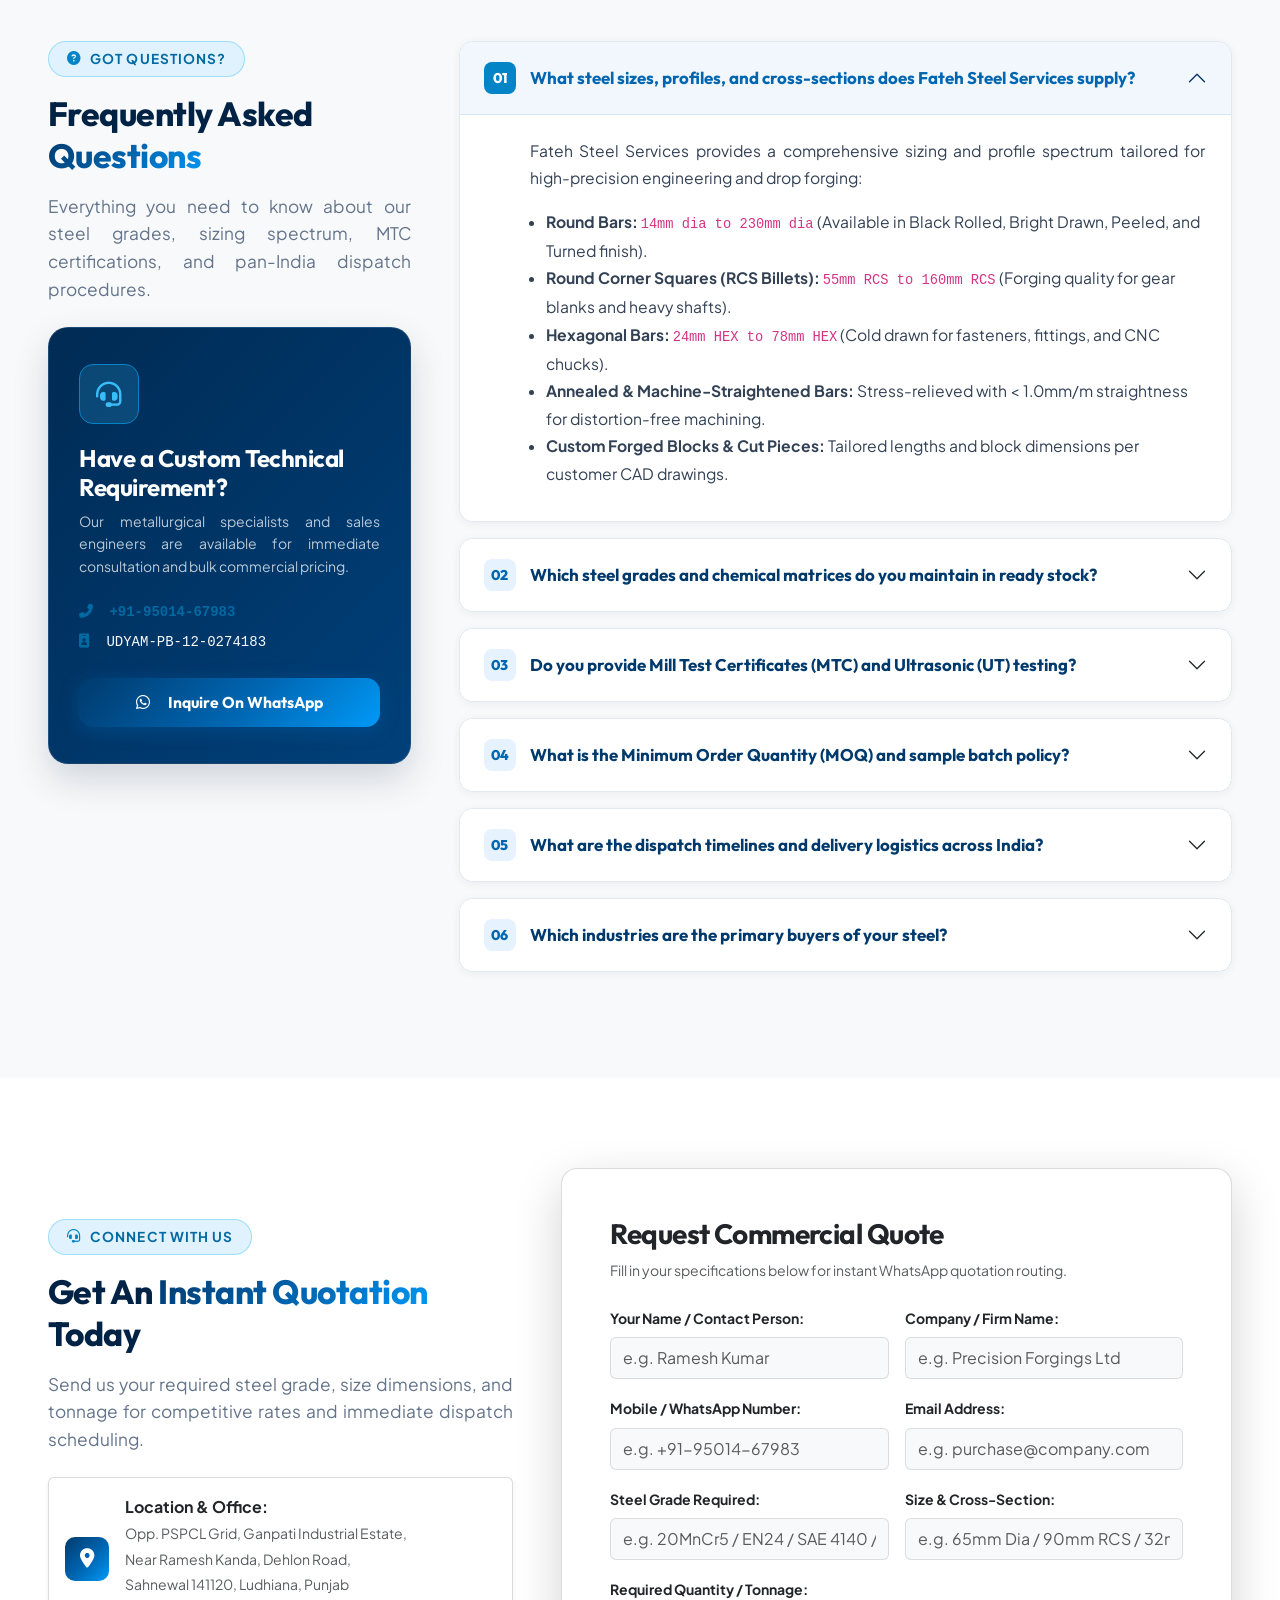
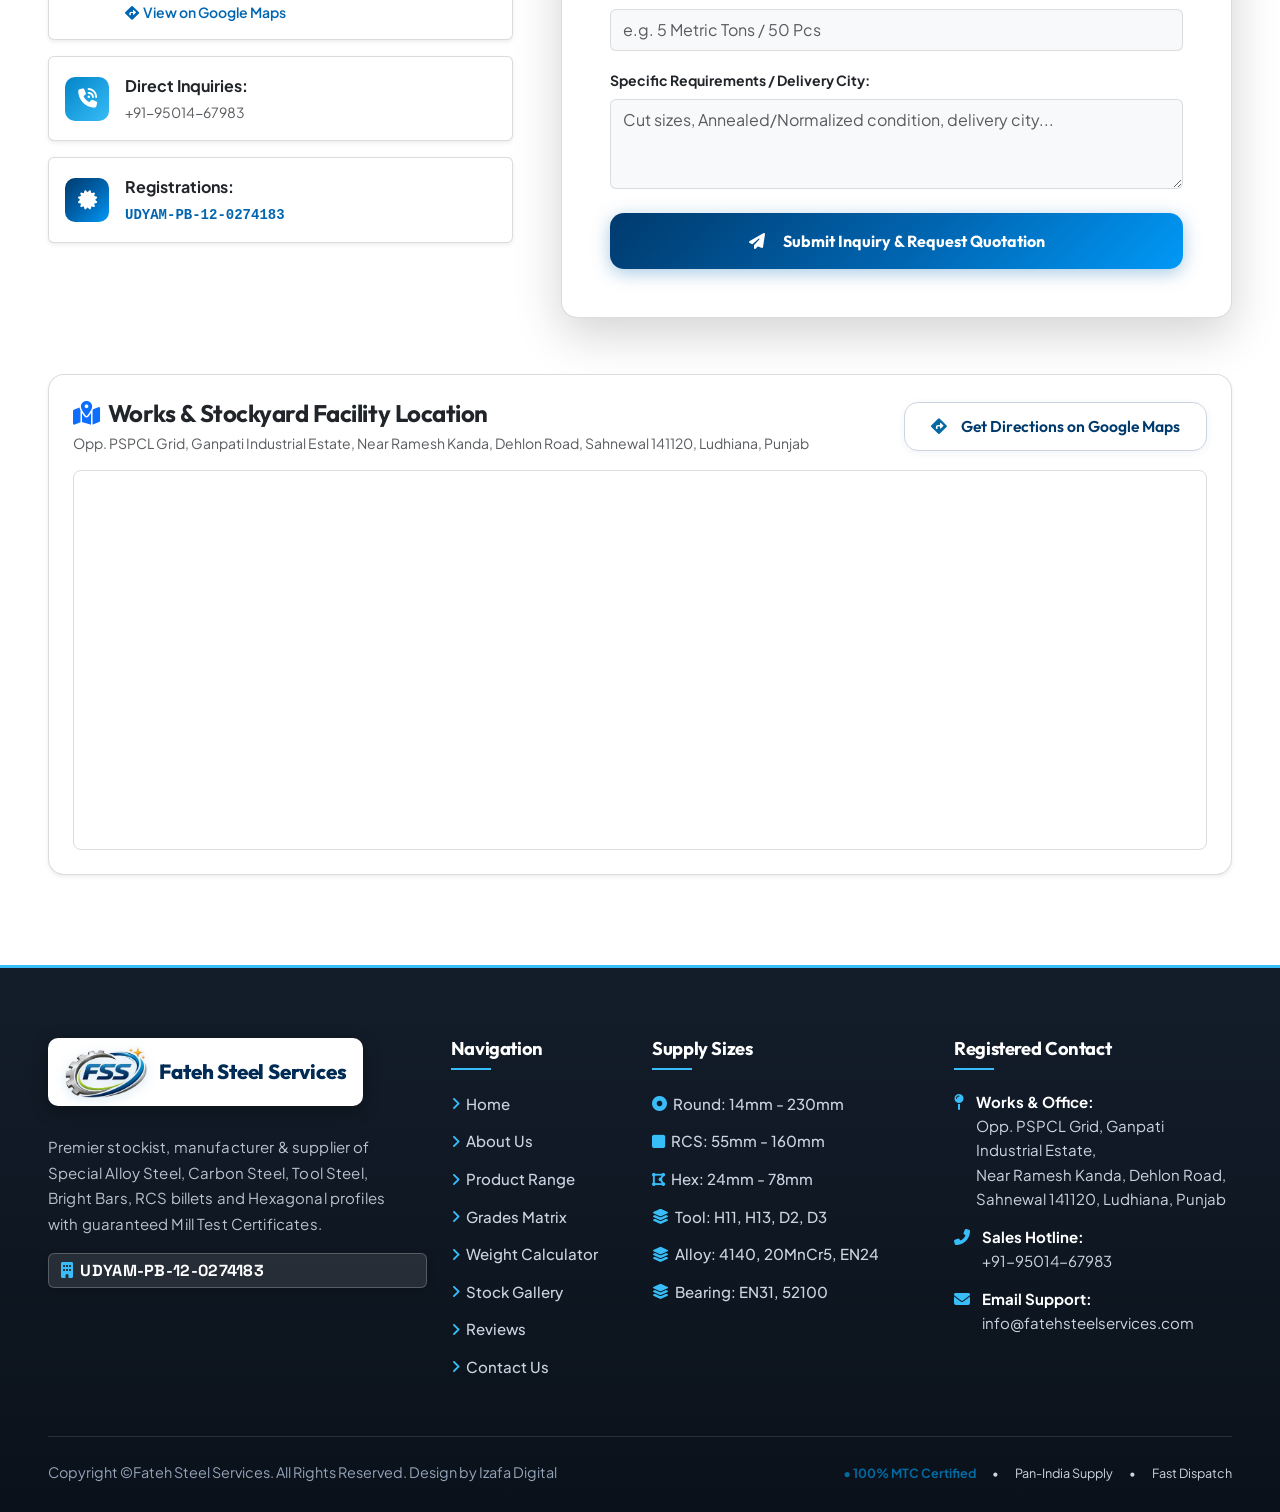
==== commit 0c3f689c: "Update email from fatehsteelservices@gmail.com to info@fatehsteelservices.com" ====
--- a/index.html
+++ b/index.html
@@ -1,4 +1,4 @@
-<!DOCTYPE html>
+﻿<!DOCTYPE html>
 <html lang="en">
 <head>
   <meta charset="UTF-8">
@@ -29,7 +29,7 @@
         </div>
         <div class="d-flex align-items-center gap-4">
           <a href="tel:+919501467983"><i class="fas fa-phone-alt text-info me-1"></i> +91-95014-67983</a>
-          <a href="mailto:fatehsteelservices@gmail.com"><i class="fas fa-envelope text-info me-1"></i> fatehsteelservices@gmail.com</a>
+          <a href="mailto:info@fatehsteelservices.com"><i class="fas fa-envelope text-info me-1"></i> info@fatehsteelservices.com</a>
           <span class="badge bg-primary bg-opacity-75 text-white fw-bold px-3 py-1">Size: 14mm - 230mm Dia</span>
         </div>
       </div>
@@ -360,7 +360,7 @@
 
             <div class="p-3 mb-4 rounded-3 border-start border-4 border-primary bg-light shadow-sm">
               <p class="mb-2 text-dark fst-italic fw-medium" style="font-size: 0.98rem; line-height: 1.6;">
-                <i class="fas fa-quote-left text-primary me-2 opacity-50"></i>At Fateh Steel Services, steel is more than a product—it is the foundation of strength, reliability, and progress.
+                <i class="fas fa-quote-left text-primary me-2 opacity-50"></i>At Fateh Steel Services, steel is more than a productâ€”it is the foundation of strength, reliability, and progress.
               </p>
               <div class="text-blue fw-bold small text-uppercase tracking-wider">
                 <i class="fas fa-handshake me-1"></i> Your Trust, Our Strength.
@@ -374,7 +374,7 @@
                     <h6 class="text-blue mb-0 fw-bold"><i class="fas fa-cubes text-green me-2"></i>Full Size Spectrum</h6>
                     <i class="fas fa-arrow-right text-secondary small feature-link-arrow"></i>
                   </div>
-                  <p class="text-muted small mb-0">Rounds 14–230mm, RCS 55–160mm, and Hex 24–78mm with tight tolerances.</p>
+                  <p class="text-muted small mb-0">Rounds 14â€“230mm, RCS 55â€“160mm, and Hex 24â€“78mm with tight tolerances.</p>
                 </a>
               </div>
               <div class="col-sm-6">
@@ -698,7 +698,7 @@
             <h4>Fasteners & Precision Threaded Parts</h4>
             <p>Cold heading quality wires, peeled bars, and drawn hexagonal profiles for Class 8.8, 10.9, and 12.9 high-tensile industrial fasteners, studs, and bolts.</p>
             <div class="industry-tags">
-              <span>Hex 24–78mm</span>
+              <span>Hex 24â€“78mm</span>
               <span>Cold Heading</span>
               <span>Class 10.9 Fasteners</span>
               <span>EN-1A / EN-8M</span>
@@ -800,7 +800,7 @@
 
           <div class="p-3 rounded bg-white border border-secondary border-opacity-25 mb-3 shadow-sm">
             <h6 class="text-blue mb-1"><i class="fas fa-check-circle text-green me-2"></i>Formula Standard</h6>
-            <p class="text-muted small mb-0">Based on standard mild and alloy steel density of <strong>7.85 g/cm³ (0.00785 kg/mm²·m)</strong>.</p>
+            <p class="text-muted small mb-0">Based on standard mild and alloy steel density of <strong>7.85 g/cmÂ³ (0.00785 kg/mmÂ²Â·m)</strong>.</p>
           </div>
 
           <div class="p-3 rounded bg-white border border-secondary border-opacity-25 shadow-sm">
@@ -1467,7 +1467,7 @@
             <i class="fas fa-envelope"></i>
             <div>
               <strong class="text-white d-block">Email Support:</strong>
-              <a href="mailto:fatehsteelservices@gmail.com" class="text-light">fatehsteelservices@gmail.com</a>
+              <a href="mailto:info@fatehsteelservices.com" class="text-light">info@fatehsteelservices.com</a>
             </div>
           </div>
         </div>
@@ -1563,3 +1563,4 @@
 </body>
 </html>
 
+
